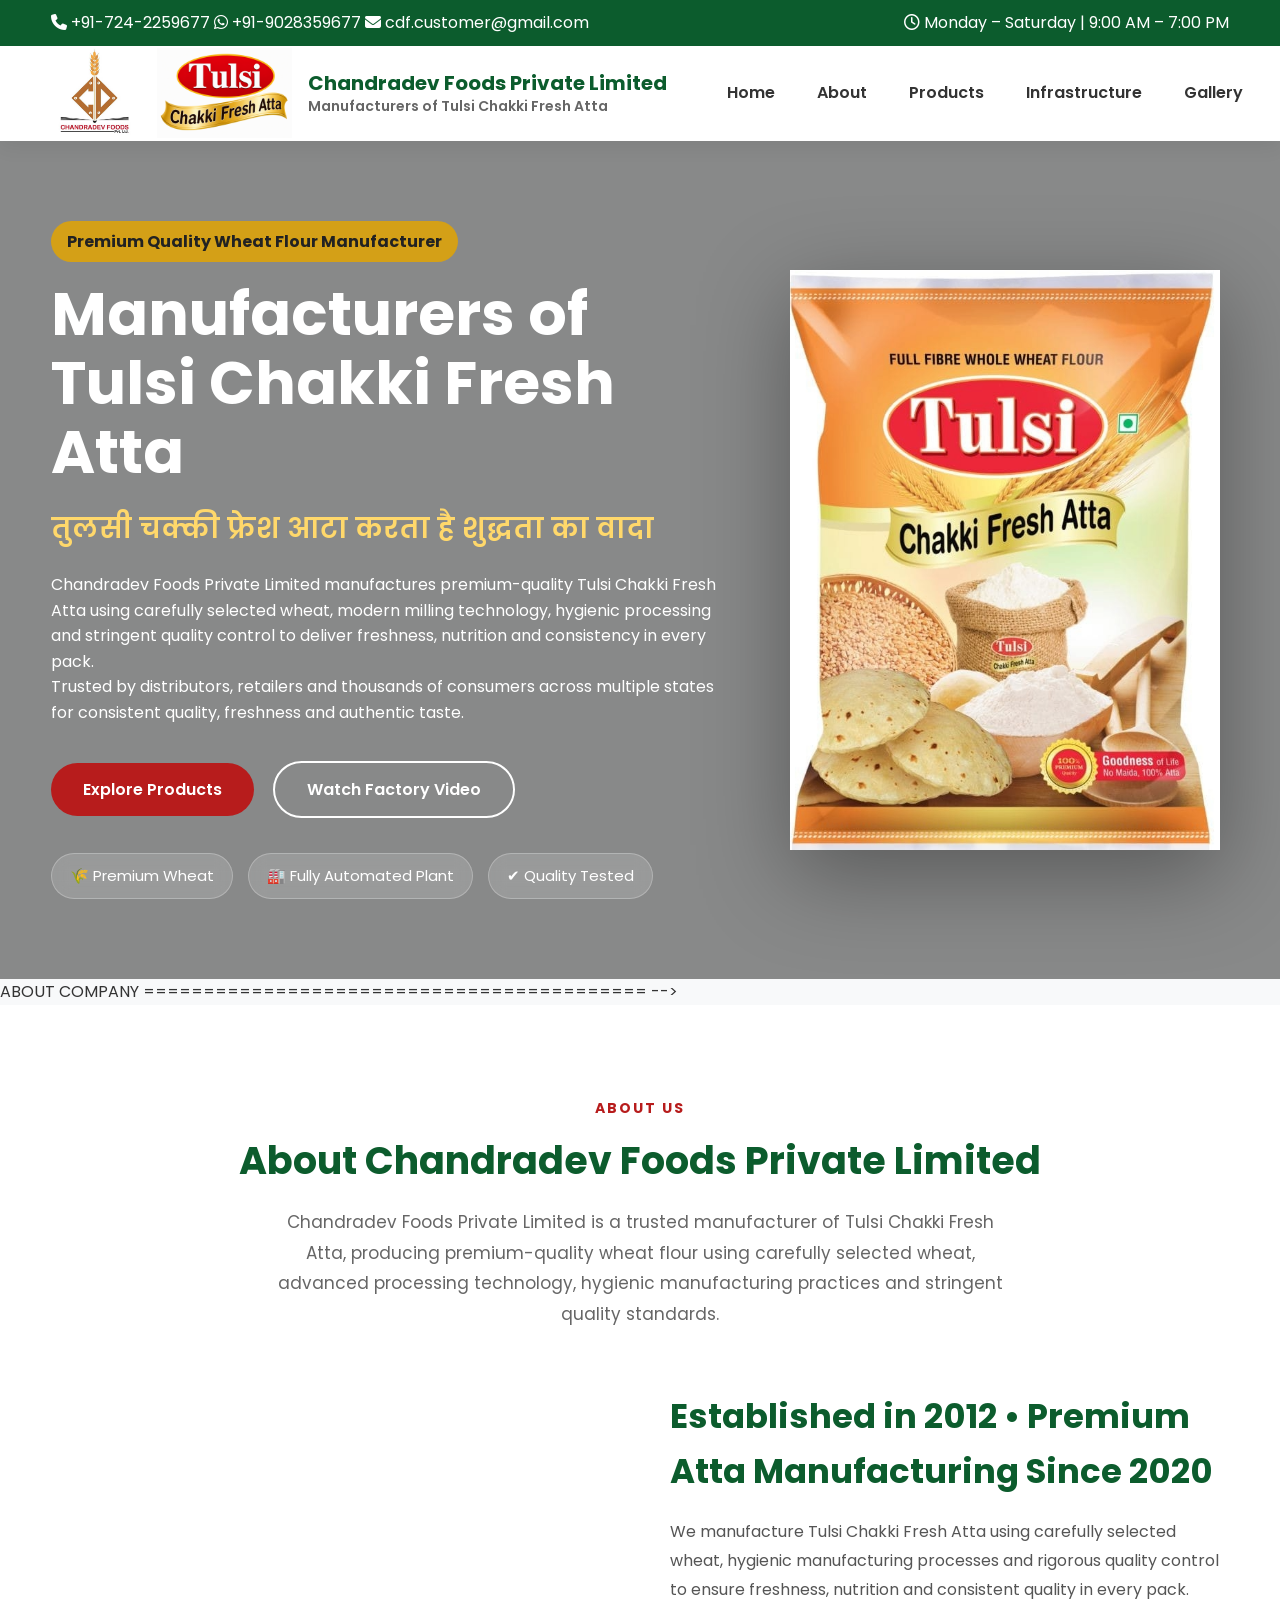
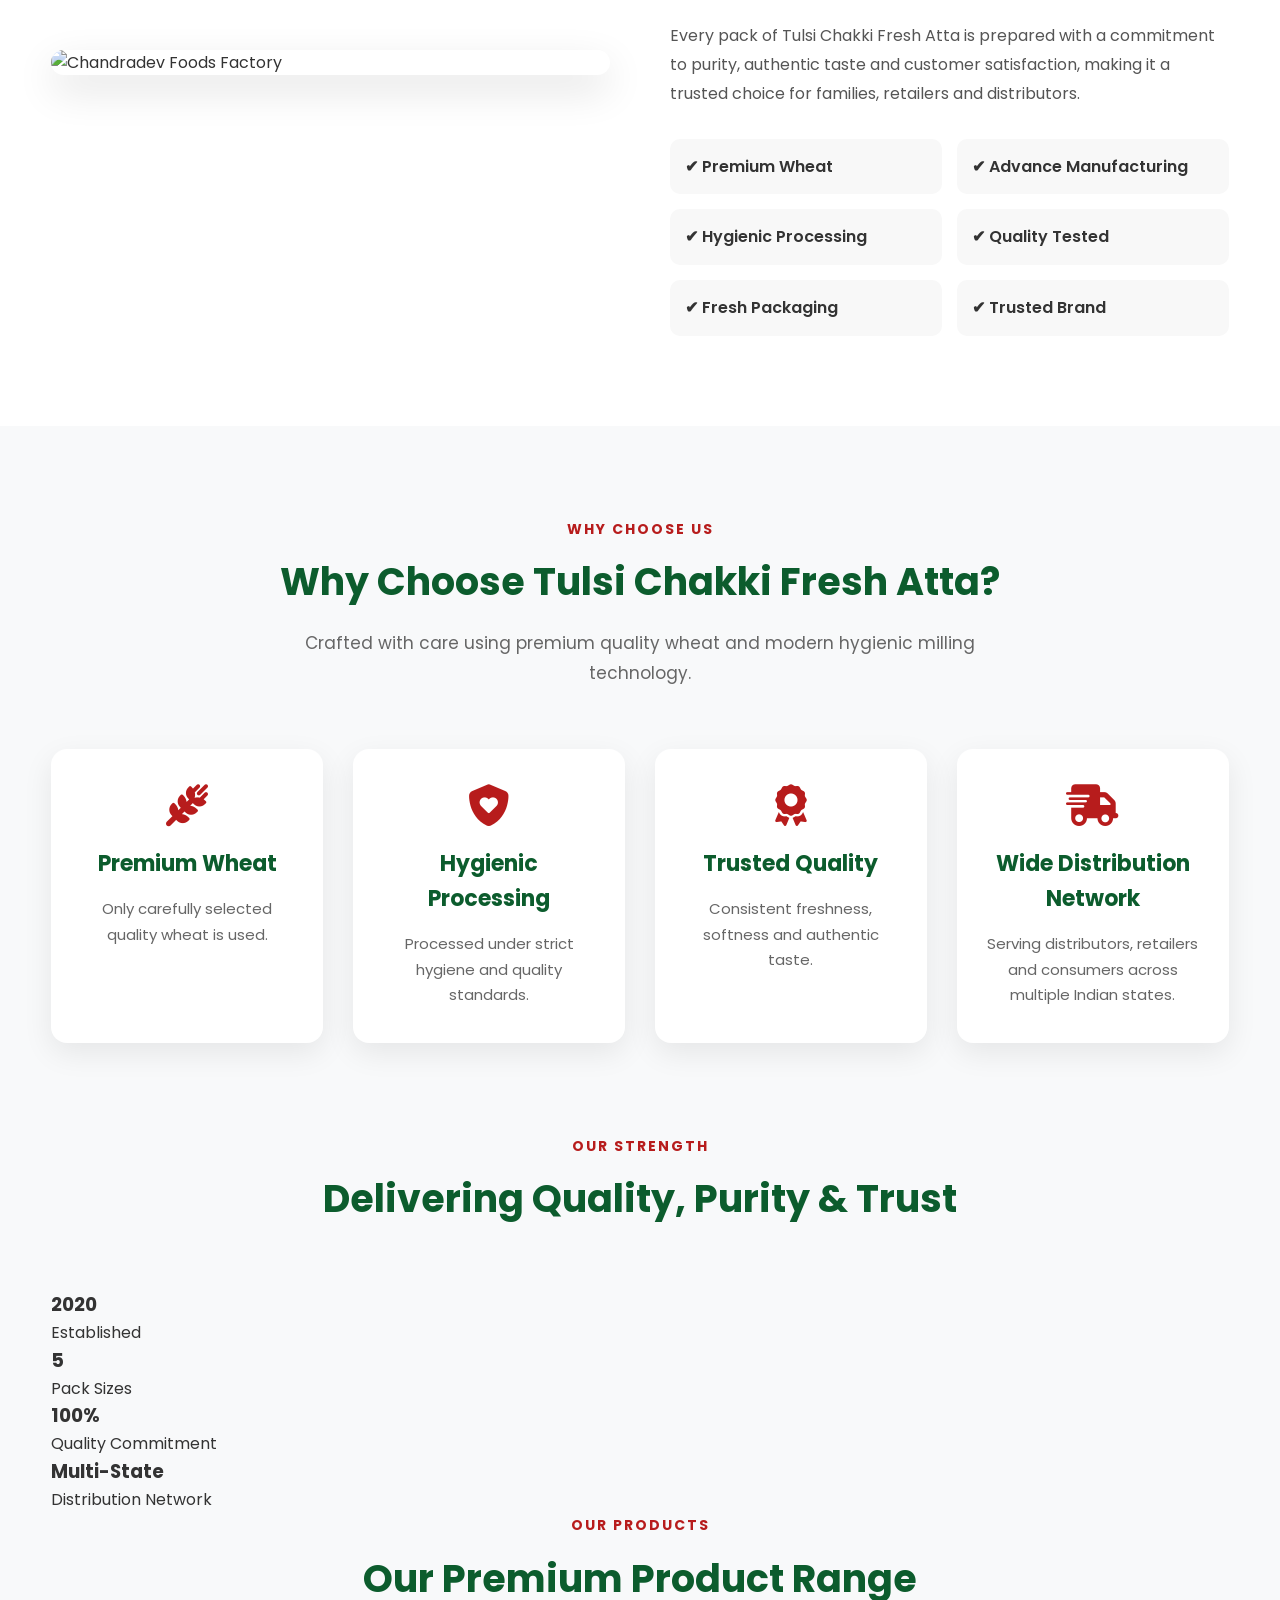
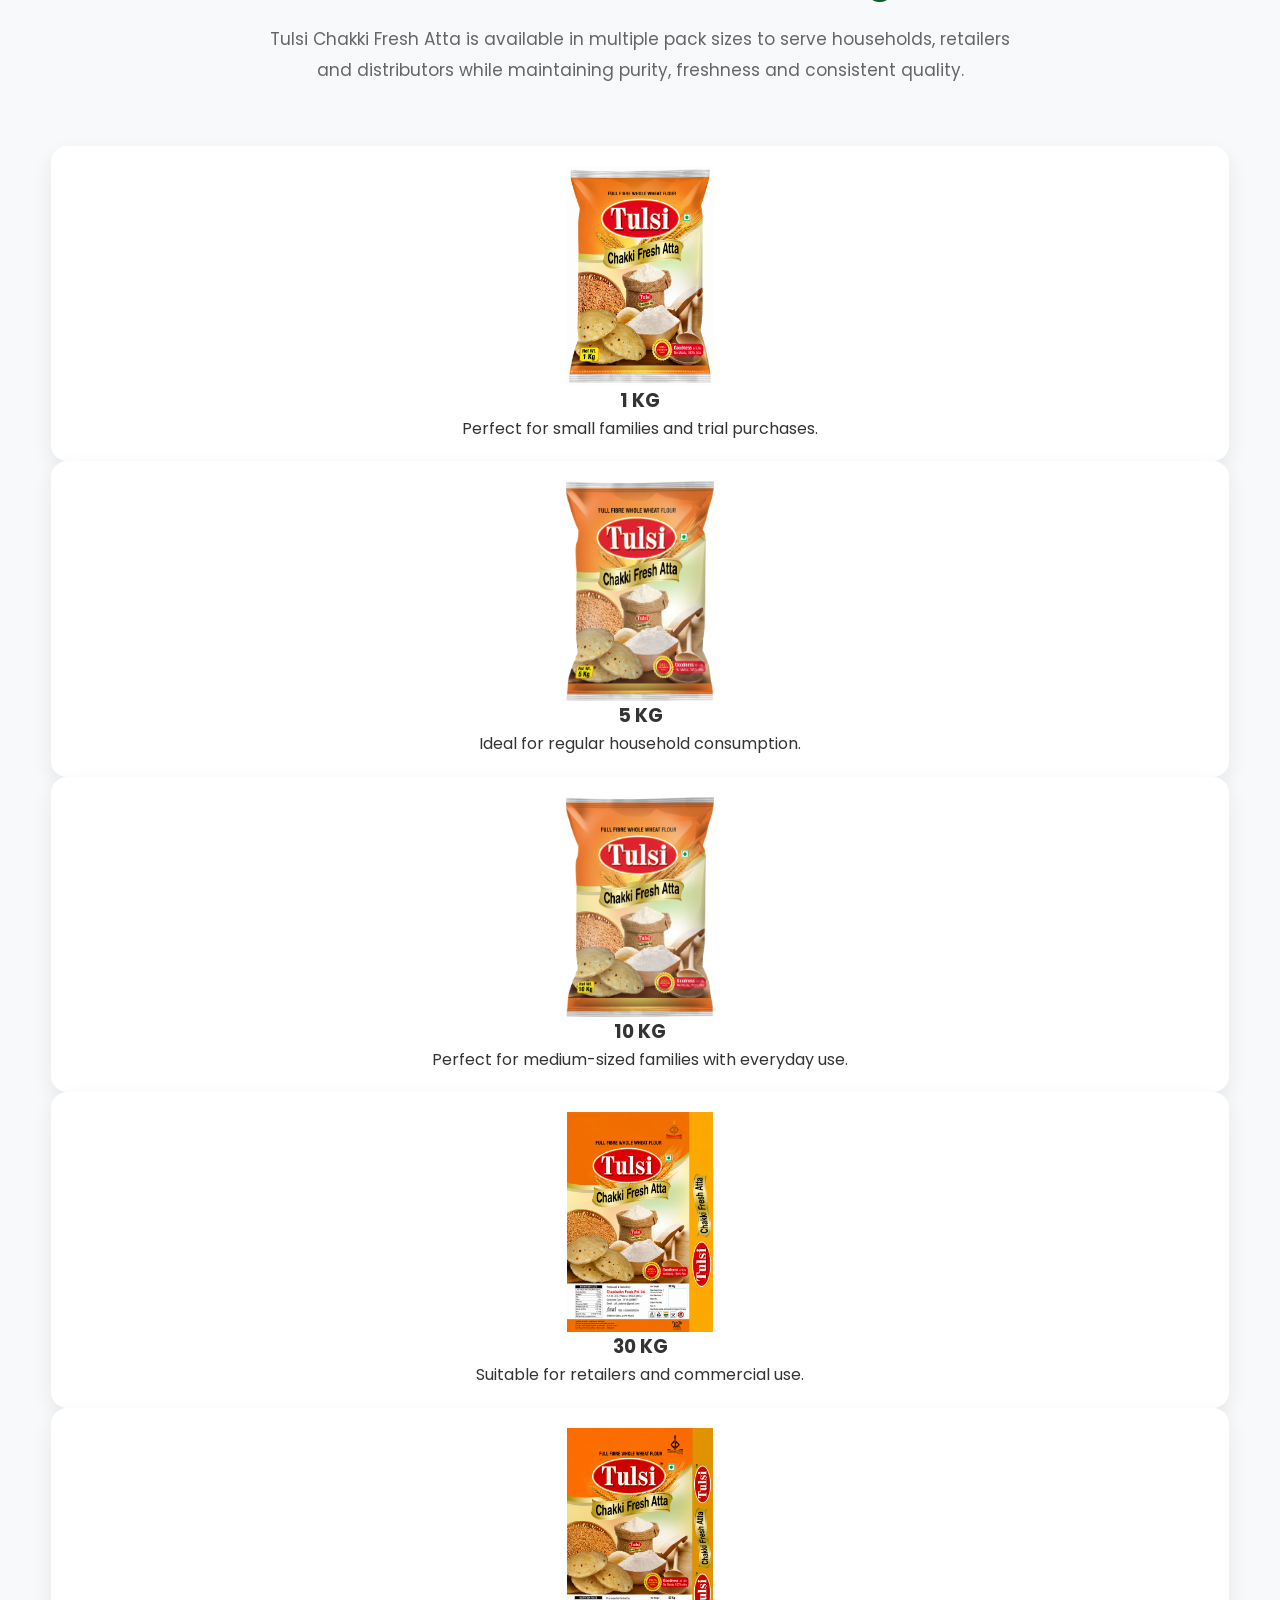
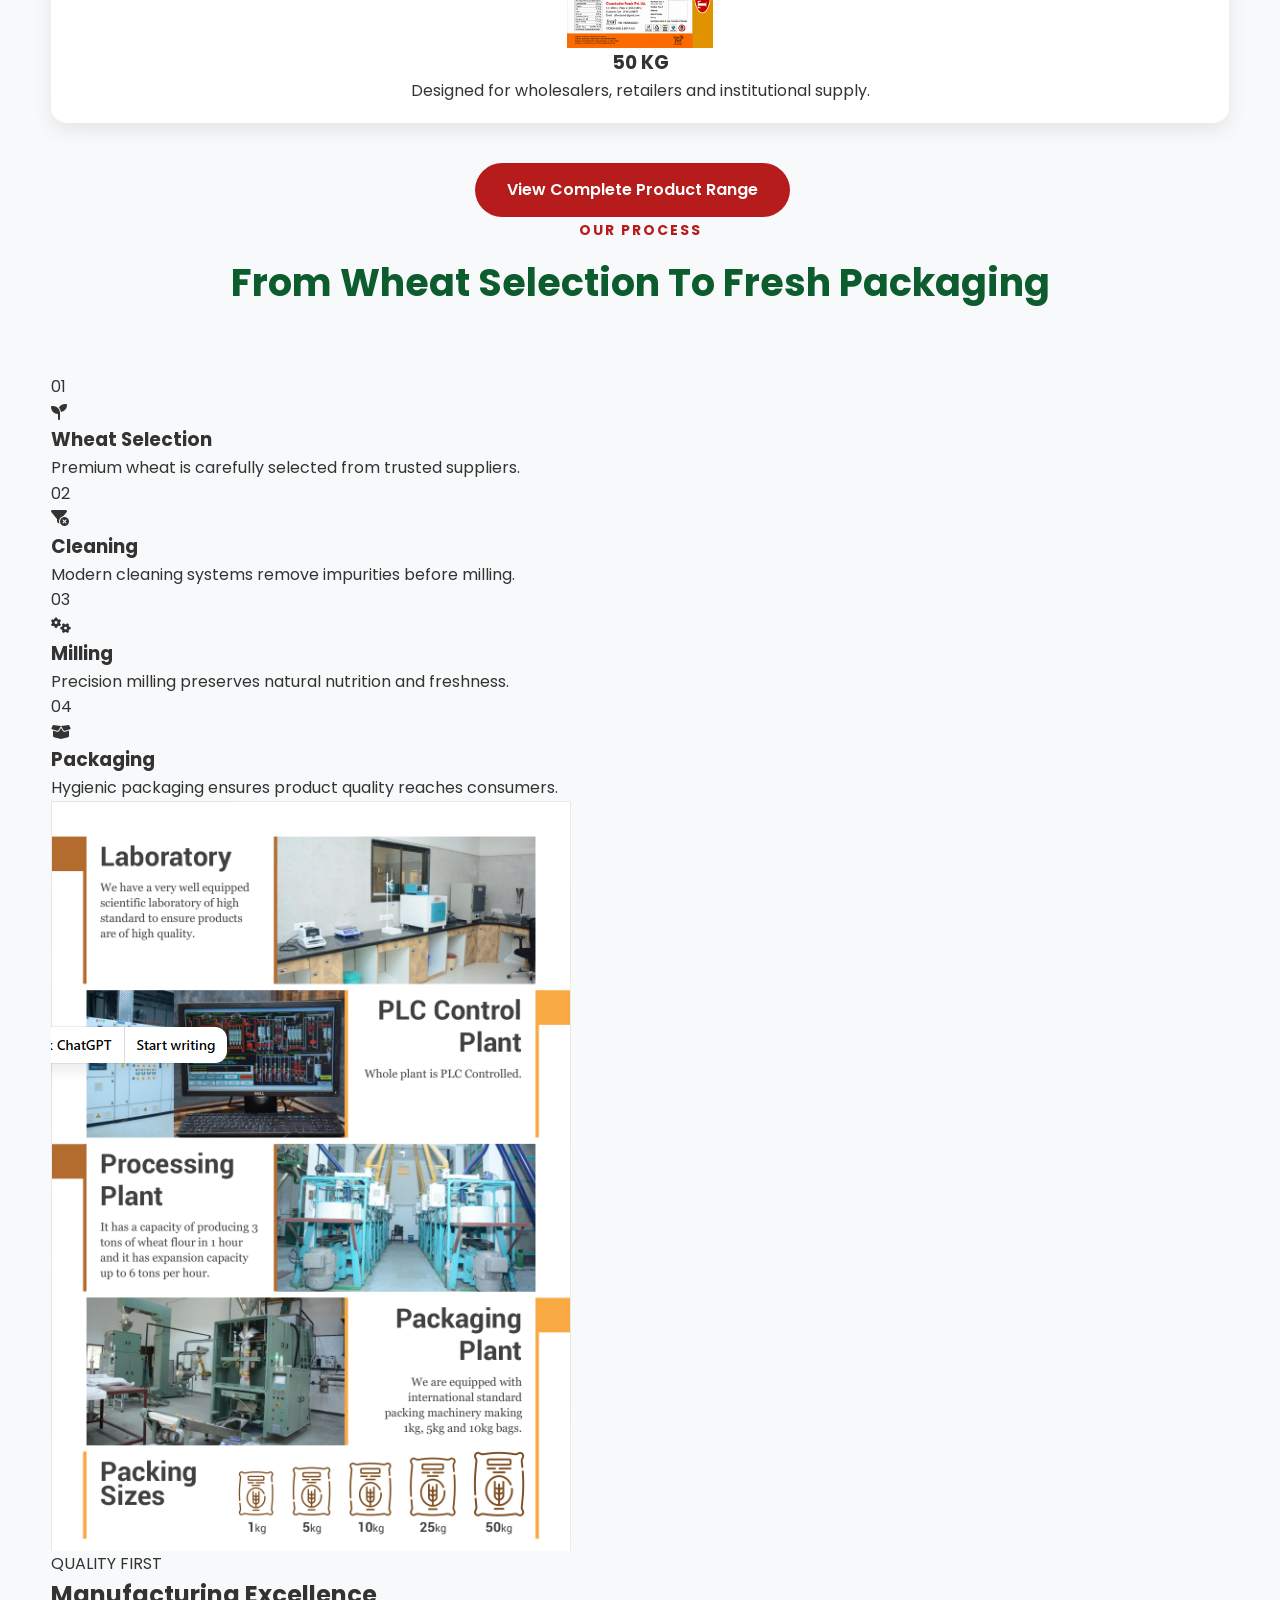
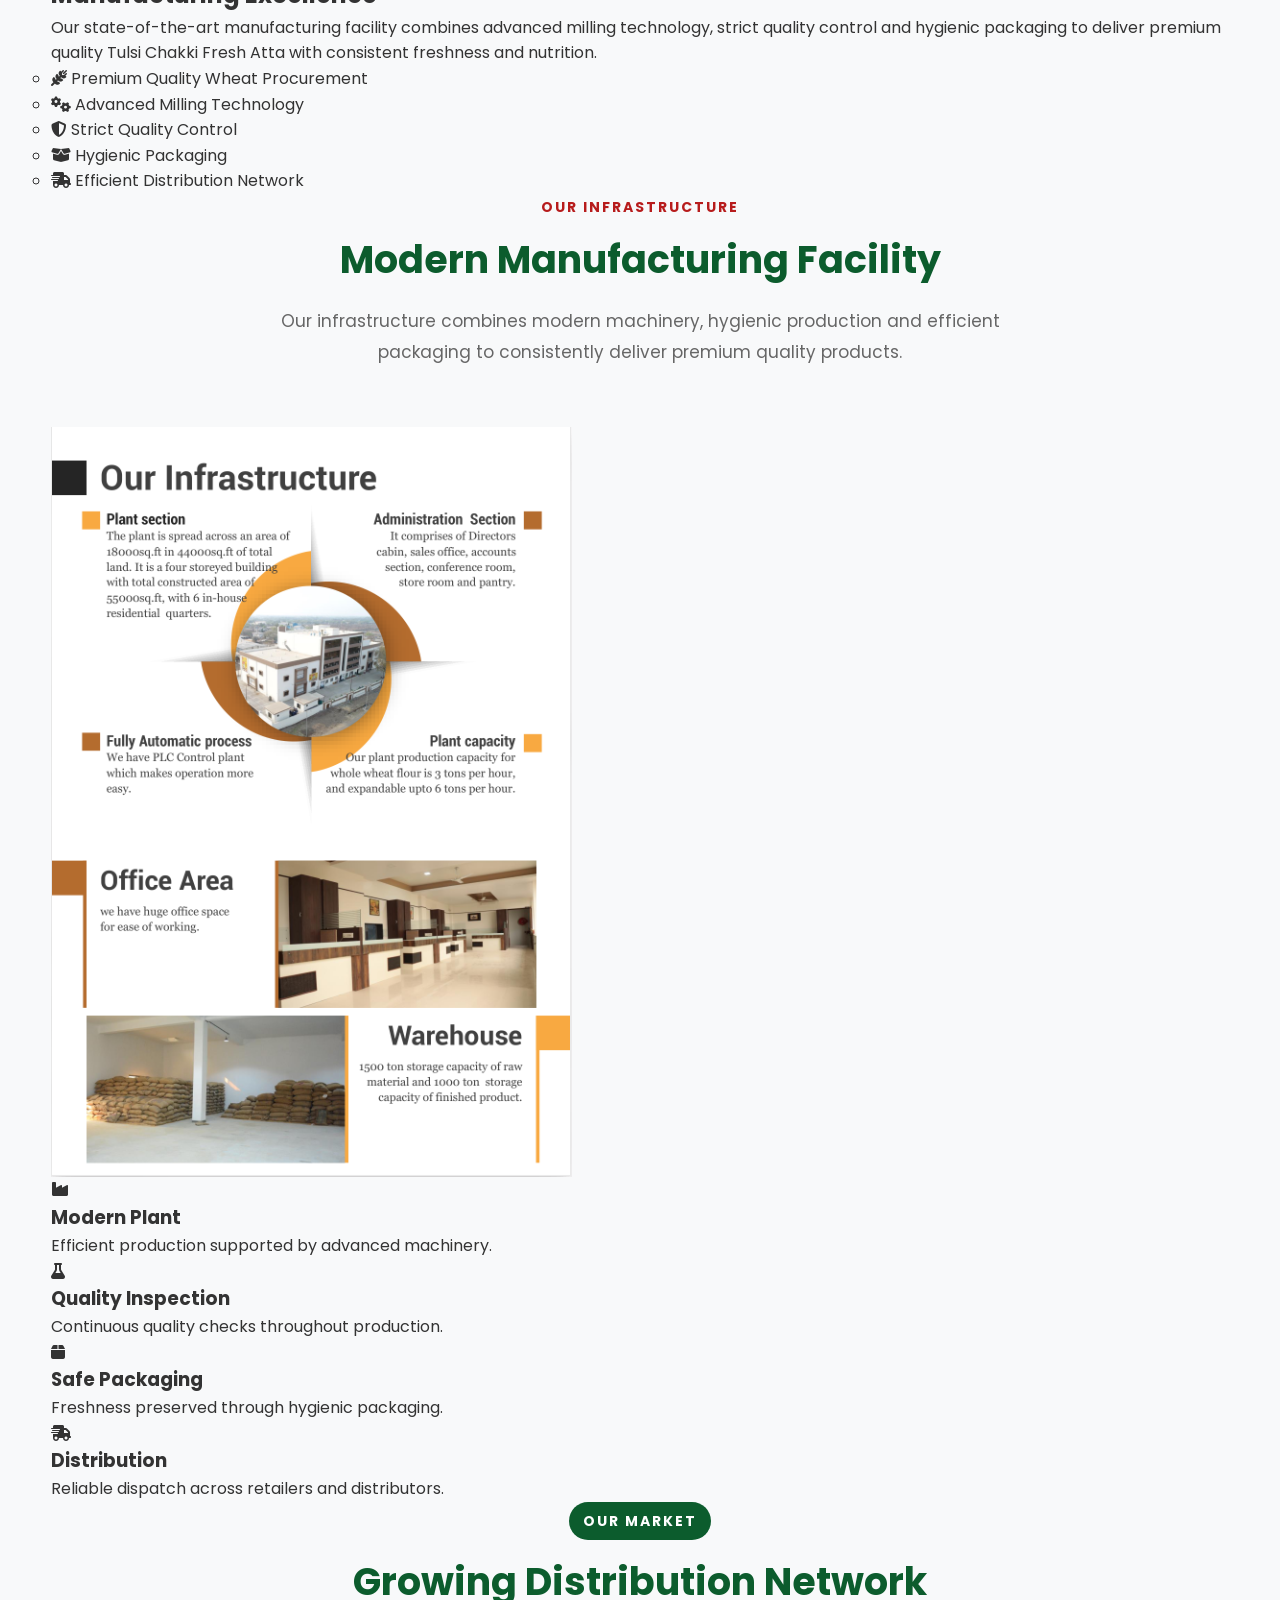
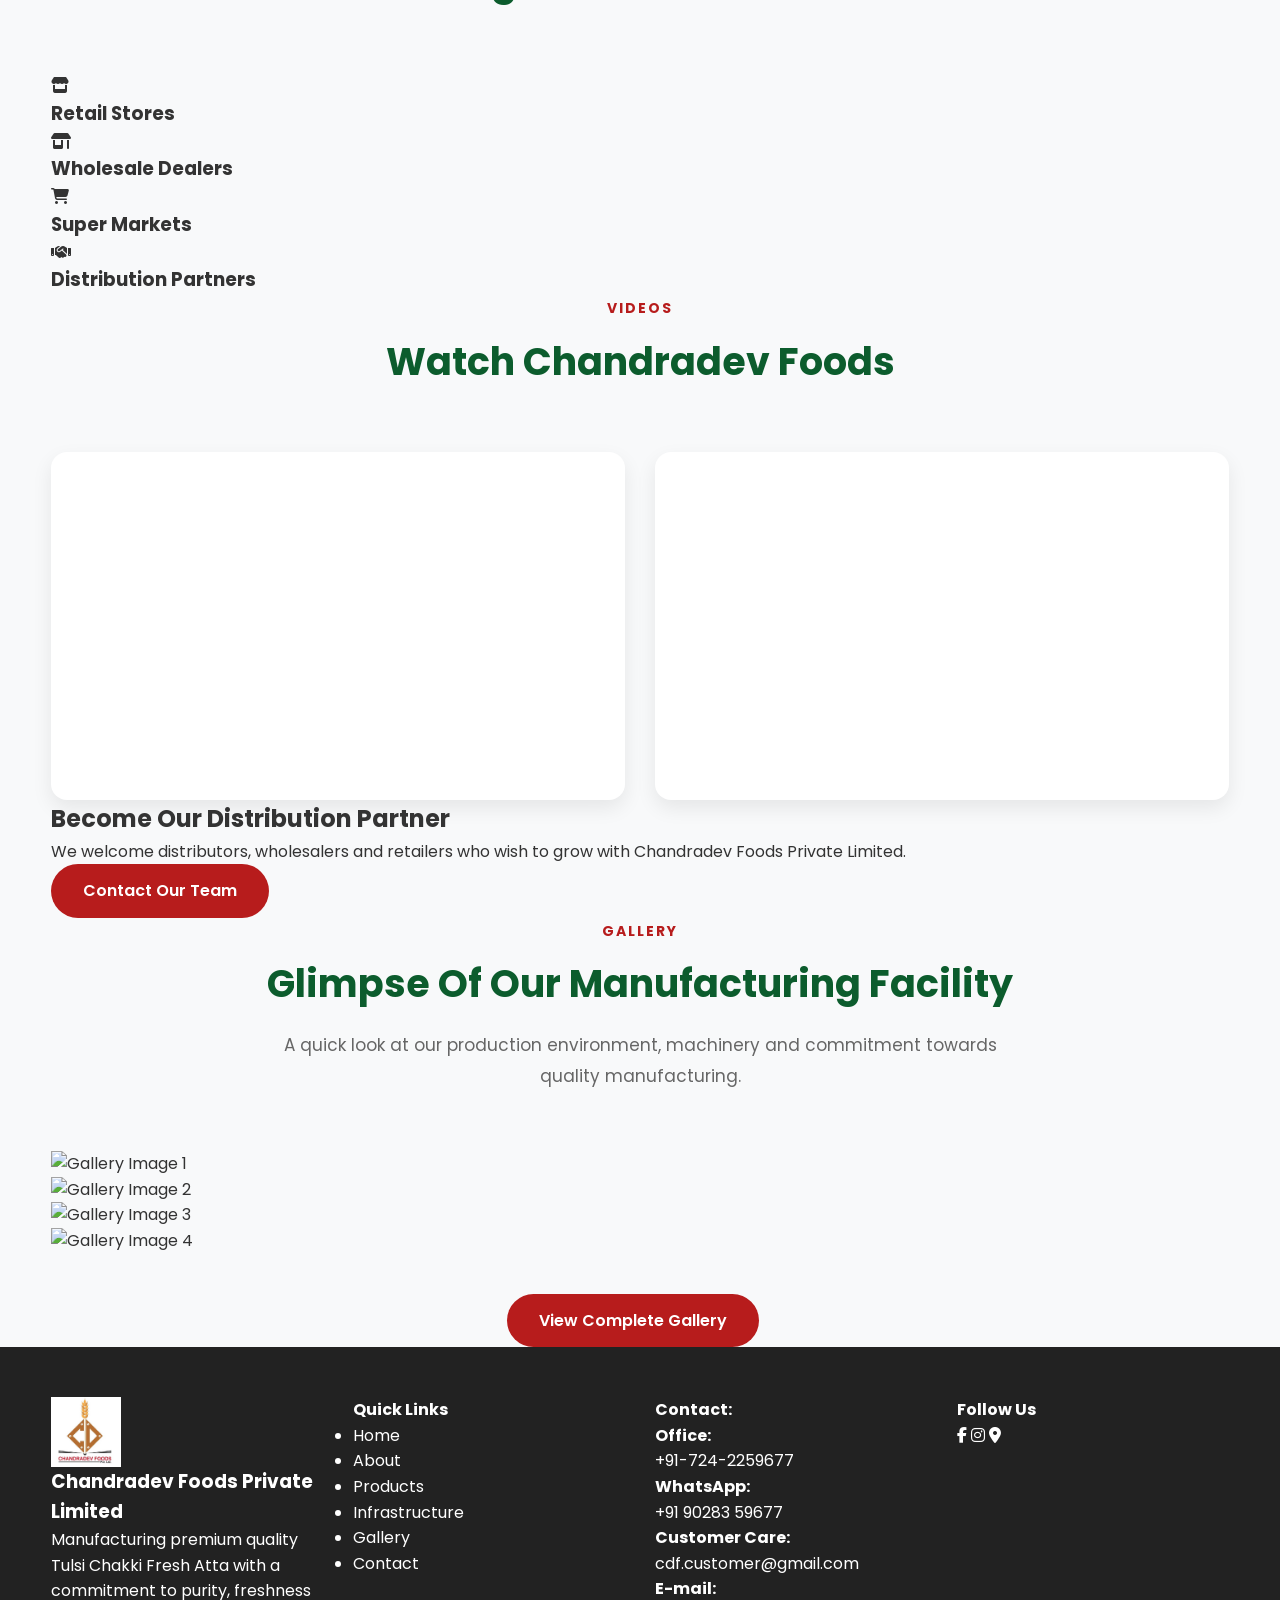
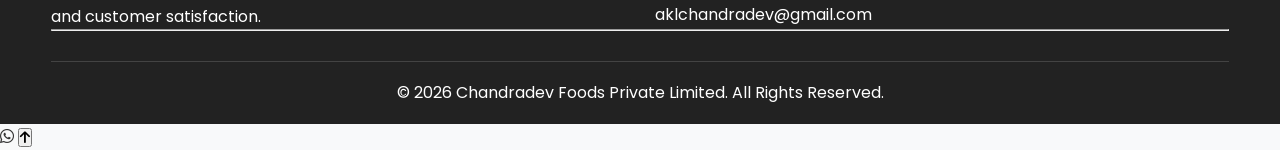
==== index.html @ 1d298995 "feat(why-choose): add responsive feature cards and refine content" ====
<!doctype html>
<html lang="en">
  <head>
    <meta charset="UTF-8" />

    <meta http-equiv="X-UA-Compatible" content="IE=edge" />

    <meta name="viewport" content="width=device-width, initial-scale=1.0" />

    <title>Chandradev Foods Private Limited | Tulsi Chakki Fresh Atta</title>

    <meta
      name="description"
      content="Chandradev Foods Private Limited manufactures premium quality Tulsi Chakki Fresh Atta using carefully selected wheat and hygienic milling technology."
    />

    <meta
      name="keywords"
      content="Tulsi Atta, Chakki Fresh Atta, Whole Wheat Flour, Premium Atta, Chandradev Foods"
    />

    <meta name="author" content="Chandradev Foods Private Limited" />

    <link rel="preconnect" href="https://fonts.googleapis.com" />

    <link rel="preconnect" href="https://fonts.gstatic.com" crossorigin />

    <link
      href="https://fonts.googleapis.com/css2?family=Poppins:wght@300;400;500;600;700;800&display=swap"
      rel="stylesheet"
    />

    <link
      rel="stylesheet"
      href="https://cdnjs.cloudflare.com/ajax/libs/font-awesome/6.7.2/css/all.min.css"
    />

    <link rel="stylesheet" href="assets/css/style.css" />
  </head>

  <body>
    
    <!-- ==========================================
HEADER
=========================================== -->
<!--==================== HEADER START ====================-->

<header class="header" id="header">

    <div class="top-bar">

        <div class="container">

            <div class="top-left">

                <a href="tel:+917242259677">
                    <i class="fa-solid fa-phone"></i>
                    +91-724-2259677
                </a>

                <a href="tel:+919028359677">
                    <i class="fa-brands fa-whatsapp"></i>
                    +91-9028359677
                </a>

                <a href="mailto:cdf.customer@gmail.com">
                    <i class="fa-solid fa-envelope"></i>
                    cdf.customer@gmail.com
                </a>

            </div>

            <div class="top-right">

                <i class="fa-regular fa-clock"></i>

                Monday – Saturday | 9:00 AM – 7:00 PM

            </div>

        </div>

    </div>


    <nav class="navbar">

        <div class="container nav-container">

            <a href="index.html" class="logo">

                <img src="assets/images/brands/company-logo.jpg"
                     alt="Chandradev Foods Logo">

                <img src="assets/images/brands/tulsi-logo.png"
                     alt="Tulsi Logo"
                     class="tulsi-logo">

                     <div class="logo-text">
                <h3>Chandradev Foods Private Limited</h3>
                <p>Manufacturers of Tulsi Chakki Fresh Atta</p>
            </div>

            </a>


            <ul class="nav-menu">

                <li><a href="index.html" class="active">Home</a></li>

                <li><a href="about.html">About</a></li>

                <li><a href="products.html">Products</a></li>

                <li><a href="infrastructure.html">Infrastructure</a></li>

                <li><a href="gallery.html">Gallery</a></li>

                <li><a href="contact.html">Contact</a></li>

            </ul>


            <a href="contact.html" class="btn-primary">

                Enquiry Now

            </a>


            <div class="menu-toggle">

                <i class="fa-solid fa-bars"></i>

            </div>

        </div>

    </nav>

</header>
<!-- Hero Section -->
<section class="hero">

    <div class="container hero-wrapper">

        <div class="hero-content">

            <span class="badge">Premium Quality Wheat Flour Manufacturer</span>

            <h1>Manufacturers of Tulsi Chakki Fresh Atta</h1>

            <h2>तुलसी चक्की फ्रेश आटा करता है शुद्धता का वादा</h2>

            <p>
                Chandradev Foods Private Limited manufactures premium-quality Tulsi Chakki Fresh Atta using carefully selected wheat, modern milling technology, hygienic processing and stringent quality control to deliver freshness, nutrition and consistency in every pack.
            </p>

            <p>
                Trusted by distributors, retailers and thousands of consumers across multiple states for consistent quality, freshness and authentic taste.
            </p>

            <div class="hero-buttons">

                <a href="#products" class="btn btn-primary">
                    Explore Products
                </a>

                <a href="https://youtu.be/EDUEzGDidPk"
                   target="_blank"
                   class="btn btn-secondary">

                    Watch Factory Video

                </a>

            </div>
<div class="hero-features">

    <span>🌾 Premium Wheat</span>

    <span>🏭 Fully Automated Plant</span>

    <span>✔ Quality Tested</span>

</div>
        </div>

        <div class="hero-image">

            <img src="assets/images/brands/Tulsi Packet.png"
                 alt="Tulsi Chakki Fresh Atta">

        </div>

    </div>

</section>
<!--==================== HEADER END ====================-->

ABOUT COMPANY
========================================== -->
<section class="about-company">

    <div class="container">

        <div class="section-title">
            <span>ABOUT US</span>
            <h2>About Chandradev Foods Private Limited</h2>

<p>
Chandradev Foods Private Limited is a trusted manufacturer of Tulsi Chakki Fresh Atta, producing premium-quality wheat flour using carefully selected wheat, advanced processing technology, hygienic manufacturing practices and stringent quality standards.
</p>
        </div>

        <div class="about-grid">

            <div class="about-image">
    <img src="assets/images/about/about-factory.jpg"
         alt="Chandradev Foods Factory">
</div>

            <div class="about-content">

                <h3>Established in 2012 • Premium Atta Manufacturing Since 2020</h3>

                <p>
                    We manufacture Tulsi Chakki Fresh Atta using carefully selected wheat, hygienic manufacturing processes and rigorous quality control to ensure freshness, nutrition and consistent quality in every pack.
                </p>

                <p>
                    Every pack of Tulsi Chakki Fresh Atta is prepared with a commitment to purity, authentic taste and customer satisfaction, making it a trusted choice for families, retailers and distributors.
                </p>

                <div class="about-features">

                    <div>
                        ✔ Premium Wheat
                    </div>

                    <div>
                        ✔ Advance Manufacturing
                    </div>

                    <div>
                        ✔ Hygienic Processing
                    </div>

                    <div>
                        ✔ Quality Tested
                    </div>

                    <div>
                        ✔ Fresh Packaging
                    </div>

                    <div>
                        ✔ Trusted Brand
                    </div>

                </div>

            </div>

        </div>

    </div>

</section>
<!-- ================= WHY CHOOSE US ================= -->

<section class="why-choose">

    <div class="container">

        <div class="section-title">

            <span>WHY CHOOSE US</span>

            <h2>Why Choose Tulsi Chakki Fresh Atta?</h2>

            <p>
                Crafted with care using premium quality wheat and modern hygienic milling technology.
            </p>

        </div>

        <div class="why-grid">

            <div class="why-card">
                <i class="fa-solid fa-wheat-awn"></i>
                <h3>Premium Wheat</h3>
                <p>Only carefully selected quality wheat is used.</p>
            </div>

            <div class="why-card">
                <i class="fa-solid fa-shield-heart"></i>
                <h3>Hygienic Processing</h3>
                <p>Processed under strict hygiene and quality standards.</p>
            </div>

            <div class="why-card">
                <i class="fa-solid fa-award"></i>
                <h3>Trusted Quality</h3>
                <p>Consistent freshness, softness and authentic taste.</p>
            </div>

            <div class="why-card">
                <i class="fa-solid fa-truck-fast"></i>
                <h3>Wide Distribution Network</h3>
                <p>Serving distributors, retailers and consumers across multiple Indian states.</p>
            </div>

        </div>

    </div>

</section>

<!-- ==========================================
OUR STRENGTH
========================================== -->

<section class="strength">
  <div class="container">
    <div class="section-title">
      <span> OUR STRENGTH </span>

      <h2>Delivering Quality, Purity & Trust</h2>
    </div>

    <div class="strength-grid">
      <div class="strength-box">
        <h3>2020</h3>

        <p>Established</p>
      </div>

      <div class="strength-box">
        <h3>5</h3>

        <p>Pack Sizes</p>
      </div>

      <div class="strength-box">
        <h3>100%</h3>

        <p>Quality Commitment</p>
      </div>

      <div class="strength-box">
  <h3>Multi-State</h3>

  <p>Distribution Network</p>
</div>
    </div>
  </div>
</section>
<!-- ==========================================
FEATURED PRODUCTS
========================================== -->

<section class="products-home">
  <div class="container">
    <div class="section-title">
      <span> OUR PRODUCTS </span>

      <h2>Our Premium Product Range</h2>

     <p>
    Tulsi Chakki Fresh Atta is available in multiple pack sizes to serve households, retailers and distributors while maintaining purity, freshness and consistent quality.
</p>
    </div>

    <div class="products-grid">
      <div class="product-card">
        <img src="assets/images/products/1kg.png" alt="1 KG Tulsi Atta" />

        <h3>1 KG</h3>

        <p>Perfect for small families and trial purchases.</p>
      </div>

      <div class="product-card">
        <img src="assets/images/products/5kg.png" alt="5 KG Tulsi Atta" />

        <h3>5 KG</h3>

        <p>Ideal for regular household consumption.</p>
      </div>

      <div class="product-card">
        <img src="assets/images/products/10kg.png" alt="10 KG Tulsi Atta" />

        <h3>10 KG</h3>

        <p>Perfect for medium-sized families with everyday use.</p>
      </div>

      <div class="product-card">
        <img src="assets/images/products/30kg.png" alt="30 KG Tulsi Atta" />

        <h3>30 KG</h3>

        <p>Suitable for retailers and commercial use.</p>
      </div>

      <div class="product-card">
        <img src="assets/images/products/50kg.png" alt="50 KG Tulsi Atta" />

        <h3>50 KG</h3>

        <p>Designed for wholesalers, retailers and institutional supply.</p>
      </div>
    </div>

    <div class="text-center">
      <a href="products.html" class="btn btn-primary">
        View Complete Product Range
      </a>
    </div>
  </div>
</section>

<!-- ==========================================
MANUFACTURING PROCESS
========================================== -->

<section class="process">
  <div class="container">
    <div class="section-title">
      <span> OUR PROCESS </span>

      <h2>From Wheat Selection To Fresh Packaging</h2>
    </div>

    <div class="process-grid">
      <div class="process-card">
        <div class="process-number">01</div>

        <i class="fa-solid fa-seedling"></i>

        <h3>Wheat Selection</h3>

        <p>Premium wheat is carefully selected from trusted suppliers.</p>
      </div>

      <div class="process-card">
        <div class="process-number">02</div>

        <i class="fa-solid fa-filter-circle-xmark"></i>

        <h3>Cleaning</h3>

        <p>Modern cleaning systems remove impurities before milling.</p>
      </div>

      <div class="process-card">
        <div class="process-number">03</div>

        <i class="fa-solid fa-gears"></i>

        <h3>Milling</h3>

        <p>Precision milling preserves natural nutrition and freshness.</p>
      </div>

      <div class="process-card">
        <div class="process-number">04</div>

        <i class="fa-solid fa-box-open"></i>

        <h3>Packaging</h3>

        <p>Hygienic packaging ensures product quality reaches consumers.</p>
      </div>
    </div>
  </div>
</section>

<!-- ==========================================
QUALITY COMMITMENT
========================================== -->

<section class="quality">
  <div class="container">
    <div class="quality-content">
      <div class="quality-image">
        <img src="assets/images/presentation/manufacturing-page.png"
     alt="Modern Manufacturing Facility">
      </div>

      <div class="quality-text">
        <span> QUALITY FIRST </span>

        <h2>Manufacturing Excellence</h2>

        <p>
Our state-of-the-art manufacturing facility combines advanced milling technology,
strict quality control and hygienic packaging to deliver premium quality Tulsi
Chakki Fresh Atta with consistent freshness and nutrition.
</p>

        <ul>
          <ul>

<li>
<i class="fa-solid fa-wheat-awn"></i>
Premium Quality Wheat Procurement
</li>

<li>
<i class="fa-solid fa-gears"></i>
Advanced Milling Technology
</li>

<li>
<i class="fa-solid fa-shield-halved"></i>
Strict Quality Control
</li>

<li>
<i class="fa-solid fa-box-open"></i>
Hygienic Packaging
</li>

<li>
<i class="fa-solid fa-truck-fast"></i>
Efficient Distribution Network
</li>

</ul>
      </div>
    </div>
  </div>
</section>
<!-- ==========================================
INFRASTRUCTURE
========================================== -->

<section class="infrastructure-home">
  <div class="container">
    <div class="section-title">
      <span>OUR INFRASTRUCTURE</span>

      <h2>Modern Manufacturing Facility</h2>

      <p>
        Our infrastructure combines modern machinery, hygienic production and
        efficient packaging to consistently deliver premium quality products.
      </p>
    </div>

    <div class="infrastructure-grid">
      <div class="infra-image">
        <img src="assets/images/presentation/infrastructure-page.png"
     alt="Infrastructure">
      </div>

      <div class="infra-content">
        <div class="infra-item">
          <i class="fa-solid fa-industry"></i>

          <div>
            <h3>Modern Plant</h3>

            <p>Efficient production supported by advanced machinery.</p>
          </div>
        </div>

        <div class="infra-item">
          <i class="fa-solid fa-flask"></i>

          <div>
            <h3>Quality Inspection</h3>

            <p>Continuous quality checks throughout production.</p>
          </div>
        </div>

        <div class="infra-item">
          <i class="fa-solid fa-box"></i>

          <div>
            <h3>Safe Packaging</h3>

            <p>Freshness preserved through hygienic packaging.</p>
          </div>
        </div>

        <div class="infra-item">
          <i class="fa-solid fa-truck-fast"></i>

          <div>
            <h3>Distribution</h3>

            <p>Reliable dispatch across retailers and distributors.</p>
          </div>
        </div>
      </div>
    </div>
  </div>
</section>

<!-- ==========================================
MARKETS SERVED
========================================== -->

<section class="markets">
  <div class="container">
    <div class="section-title">
      <span>OUR MARKET</span>

      <h2>Growing Distribution Network</h2>
    </div>

    <div class="market-grid">
      <div class="market-box">
        <i class="fa-solid fa-store"></i>

        <h3>Retail Stores</h3>
      </div>

      <div class="market-box">
        <i class="fa-solid fa-shop"></i>

        <h3>Wholesale Dealers</h3>
      </div>

      <div class="market-box">
        <i class="fa-solid fa-cart-shopping"></i>

        <h3>Super Markets</h3>
      </div>

      <div class="market-box">
        <i class="fa-solid fa-handshake"></i>

        <h3>Distribution Partners</h3>
      </div>
    </div>
  </div>
</section>

<!-- ==========================================
VIDEOS
========================================== -->

<section class="videos">
  <div class="container">
    <div class="section-title">
      <span>VIDEOS</span>

      <h2>Watch Chandradev Foods</h2>
    </div>

    <div class="video-grid">
      <div class="video-box">
        <iframe
          src="https://www.youtube.com/embed/nOaTmra53rE"
          title="Corporate Video"
          allowfullscreen
        >
        </iframe>
      </div>

      <div class="video-box">
        <iframe
          src="https://www.youtube.com/embed/12LoXGQKgxI"
          title="Highlight Video"
          allowfullscreen
        >
        </iframe>
      </div>
    </div>
  </div>
</section>

<!-- ==========================================
BECOME A DISTRIBUTOR
========================================== -->

<section class="distributor">
  <div class="container">
    <div class="distributor-box">
      <h2>Become Our Distribution Partner</h2>

      <p>
        We welcome distributors, wholesalers and retailers who wish to grow with
        Chandradev Foods Private Limited.
      </p>

      <a href="contact.html" class="btn btn-primary"> Contact Our Team </a>
    </div>
  </div>
</section>
<!-- ==========================================
GALLERY PREVIEW
========================================== -->

<section class="gallery-home">

    <div class="container">

        <div class="section-title">

            <span>

                GALLERY

            </span>

            <h2>

                Glimpse Of Our Manufacturing Facility

            </h2>

            <p>

                A quick look at our production environment, machinery and commitment towards quality manufacturing.

            </p>

        </div>

        <div class="gallery-grid">

            <img src="assets/images/gallery/gallery1.JPG"
                 alt="Gallery Image 1">

            <img src="assets/images/gallery/gallery2.JPG"
                 alt="Gallery Image 2">

            <img src="assets/images/gallery/gallery3.JPG"
                 alt="Gallery Image 3">

            <img src="assets/images/gallery/gallery4.JPG"
                 alt="Gallery Image 4">

        </div>

        <div class="text-center mt-5">

            <a href="gallery.html"
               class="btn btn-primary">

                View Complete Gallery

            </a>

        </div>

    </div>

</section>

<!-- ==========================================
FOOTER
========================================== -->

<footer class="footer">

    <div class="container">

        <div class="footer-grid">

            <div>

                <img src="assets/images/brands/company-logo.jpg"
                     class="footer-logo"
                     alt="Chandradev Foods">

                <h3>

                    Chandradev Foods Private Limited

                </h3>

                <p>

                    Manufacturing premium quality Tulsi Chakki Fresh Atta with a commitment to purity, freshness and customer satisfaction.

                </p>

            </div>

            <div>

                <h4>

                    Quick Links

                </h4>

                <ul>

                    <li><a href="index.html">Home</a></li>

                    <li><a href="about.html">About</a></li>

                    <li><a href="products.html">Products</a></li>

                    <li><a href="infrastructure.html">Infrastructure</a></li>

                    <li><a href="gallery.html">Gallery</a></li>

                    <li><a href="contact.html">Contact</a></li>

                </ul>

            </div>

            <div>

                <h4>

                    Contact:

                </h4>

                <p>

                    <strong>Office:</strong><br>

                    +91-724-2259677

                </p>

                <p>

                    <strong>WhatsApp:</strong><br>

                    +91 90283 59677

                </p>

                <p>

                    <strong>Customer Care:</strong><br>

                    cdf.customer@gmail.com

                </p>

                <p>

                    <strong>E-mail:</strong><br>

                    aklchandradev@gmail.com

                </p>

            </div>

            <div>

                <h4>

                    Follow Us

                </h4>

                <div class="social-icons">

    <a href="https://www.facebook.com/aklchandradevfoods/"
       target="_blank"
       aria-label="Facebook">
        <i class="fab fa-facebook-f"></i>
    </a>

    <a href="https://www.instagram.com/chandradev_foods/"
       target="_blank"
       aria-label="Instagram">
        <i class="fab fa-instagram"></i>
    </a>

    <a href="https://maps.app.goo.gl/vMYzYBEcCksbEjwc8"
       target="_blank"
       aria-label="Google Maps">
        <i class="fa-solid fa-location-dot"></i>
    </a>

</div>

            </div>

        </div>

        <hr>

        <div class="copyright">

            © 2026 Chandradev Foods Private Limited.
            All Rights Reserved.

        </div>

    </div>

</footer>

<!-- ==========================================
WHATSAPP BUTTON
========================================== -->

<a href="https://wa.me/919028359677"
   class="whatsapp-button"
   target="_blank">

    <i class="fab fa-whatsapp"></i>

</a>

<!-- ==========================================
BACK TO TOP
========================================== -->

<button id="backToTop">

    <i class="fas fa-arrow-up"></i>

</button>

<!-- ==========================================
JAVASCRIPT
========================================== -->

<script src="js/main.js"></script>

</body>

</html>
---- assets/css/style.css ----
/* Chandradev Foods v1.2 Base Styles */
* {
  margin: 0;
  padding: 0;
  box-sizing: border-box;
}
body {
  font-family: "Poppins", Arial, sans-serif;
  background: #f8f9fa;
  color: #333;
  line-height: 1.6;
}
a {
  text-decoration: none;
  color: inherit;
}
img {
  max-width: 100%;
  display: block;
}
.container {
  width: min(1200px, 92%);
  margin: auto;
}
.top-bar {
  background: #0c5c2d;
  color: #fff;
  padding: 10px 0;
}
.top-bar .container {
  display: flex;
  justify-content: space-between;
  flex-wrap: wrap;
}
.header {
  background: #ffffff;
  position: sticky;
  top: 0;
  z-index: 1000;
  box-shadow: 0 4px 20px rgba(0, 0, 0, 0.08);
}
.nav-container {
  display: flex;
  justify-content: space-between;
  align-items: center;
  gap: 60px;
  min-height: 95px;
  flex-wrap: nowrap;
}
.header-flex {
  display: flex;
  justify-content: space-between;
  align-items: center;
  min-height: 90px;
}
.logo {
  display: flex;
  align-items: center;
  gap: 16px;
  flex-shrink: 0;
}
.logo img {
  height: 90px;
  width: auto;
  transition: 0.3s;
}
nav ul {
  display: flex;
  gap: 42px;
  list-style: none;
  align-items: center;
}
nav a {
  font-size: 16px;
  font-weight: 600;
  transition: 0.3s;
}
nav a:hover {
  color: #b71c1c;
}
.hero {
  background:
    linear-gradient(rgba(0, 0, 0, 0.45), rgba(0, 0, 0, 0.45)),
    url("../images/hero/hero-bg.jpg") center center / cover no-repeat;
  min-height: 85vh;
  display: flex;
  align-items: center;
  color: #fff;
}
.hero-content {
  max-width: 700px;
  padding: 80px 0;
}
.hero-right img {
  border-radius: 16px;
}
.hero-wrapper {
  display: grid;
  grid-template-columns: 1.2fr 0.8fr;
  align-items: center;
  gap: 60px;
}

.hero-image {
  text-align: center;
}

.hero-image img {
  width: 100%;
  max-width: 430px;
  margin: auto;
  filter: drop-shadow(0 25px 45px rgba(0, 0, 0, 0.35));
  transition: transform 0.4s ease;
}

.hero-image img:hover {
  transform: scale(1.05);
}
.hero-features {
  display: flex;
  flex-wrap: wrap;
  gap: 15px;
  margin-top: 35px;
}

.hero-features span {
  background: rgba(255, 255, 255, 0.15);
  border: 1px solid rgba(255, 255, 255, 0.25);
  padding: 10px 18px;
  border-radius: 30px;
  color: #fff;
  font-size: 15px;
  backdrop-filter: blur(8px);
}
.badge {
  display: inline-block;
  background: #d4a017;
  padding: 8px 16px;
  border-radius: 30px;
  color: #222;
  font-weight: 700;
  margin-bottom: 18px;
}
.hero h1 {
  font-size: 60px;
  line-height: 1.15;
  margin-bottom: 20px;
}
.hero h3 {
  color: #ffd86b;
  margin: 16px 0;
}
/* ==========================================
   WHY CHOOSE US
========================================== */

.why-choose {
  padding: 90px 0;
  background: #f8f9fa;
}

.why-grid {
  display: grid;
  grid-template-columns: repeat(4, 1fr);
  gap: 30px;
  margin-top: 50px;
}

.why-card {
  background: #fff;
  padding: 35px 25px;
  text-align: center;
  border-radius: 16px;
  box-shadow: 0 10px 30px rgba(0,0,0,0.08);
  transition: all 0.3s ease;
}

.why-card:hover {
  transform: translateY(-6px);
  box-shadow: 0 16px 40px rgba(0,0,0,0.12);
}

.why-card i {
  font-size: 42px;
  color: #b71c1c;
  margin-bottom: 20px;
}

.why-card h3 {
  font-size: 22px;
  color: #0c5c2d;
  margin-bottom: 15px;
}

.why-card p {
  color: #666;
  line-height: 1.7;
  font-size: 15px;
}

@media (max-width: 992px) {
  .why-grid {
    grid-template-columns: repeat(2, 1fr);
  }
}

@media (max-width: 768px) {
  .why-grid {
    grid-template-columns: 1fr;
  }
}
.btn,
.btn-outline {
  display: inline-block;
  padding: 12px 26px;
  border-radius: 30px;
  margin-right: 12px;
  font-weight: 600;
}
.btn {
  display: inline-block;
  padding: 14px 32px;
  border-radius: 40px;
  font-weight: 600;
  text-decoration: none;
  transition: all 0.3s ease;
  margin-right: 15px;
}
.section {
  padding: 90px 0;
}
.light {
  background: #fff;
}
.section-title {
  text-align: center;
  margin-bottom: 60px;
}

.section-title span {
  display: inline-block;
  color: #b71c1c;
  font-size: 14px;
  font-weight: 700;
  text-transform: uppercase;
  letter-spacing: 2px;
  margin-bottom: 12px;
}

.section-title h2 {
  font-size: 38px;
  color: #0c5c2d;
  margin-bottom: 15px;
  font-weight: 700;
}

.section-title p {
  max-width: 750px;
  margin: auto;
  color: #666;
  line-height: 1.8;
  font-size: 17px;
}
.center-text {
  max-width: 900px;
  margin: auto;
  text-align: center;
}
.product-grid,
.feature-grid,
.video-grid {
  display: grid;
  grid-template-columns: repeat(auto-fit, minmax(260px, 1fr));
  gap: 30px;
}
.product-card,
.feature-box,
.video-box {
  background: #fff;
  border-radius: 16px;
  padding: 20px;
  box-shadow: 0 8px 20px rgba(0, 0, 0, 0.08);
  text-align: center;
}
.product-card img {
  height: 220px;
  object-fit: contain;
  margin: auto;
}
.video-box iframe {
  width: 100%;
  aspect-ratio: 16/9;
  border: 0;
}
.infra-grid {
  display: grid;
  grid-template-columns: 1fr 1fr;
  gap: 30px;
}
.markets {
  display: flex;
  flex-wrap: wrap;
  gap: 10px;
  justify-content: center;
}
.markets span {
  background: #0c5c2d;
  color: #fff;
  padding: 8px 14px;
  border-radius: 20px;
}
.cta-box {
  text-align: center;
  background: #0c5c2d;
  color: #fff;
  padding: 50px;
  border-radius: 18px;
}
.footer {
  background: #222;
  color: #fff;
  padding-top: 50px;
}
.footer-grid {
  display: grid;
  grid-template-columns: repeat(auto-fit, minmax(220px, 1fr));
  gap: 30px;
}
.footer-logo {
  height: 70px;
}
.copyright {
  text-align: center;
  padding: 18px;
  border-top: 1px solid rgba(255, 255, 255, 0.15);
  margin-top: 30px;
}
@media (max-width: 768px) {
  .header-flex,
  .hero-content,
  .infra-grid {
    display: grid;
    grid-template-columns: 1fr;
  }
  .hero-wrapper {
    grid-template-columns: 1fr;
    text-align: center;
  }

  .hero-image {
    margin-top: 40px;
  }

  .hero-image img {
    max-width: 260px;
  }
  .hero h1 {
    font-size: 2.2rem;
  }
}
/* ===========================
ABOUT COMPANY
=========================== */

.about-company {
  padding: 90px 0;
  background: #fff;
}

.about-grid {
  display: grid;
  grid-template-columns: 1fr 1fr;
  gap: 60px;
  align-items: center;
}

.about-image img {
  width: 100%;
  border-radius: 18px;
  box-shadow: 0 15px 40px rgba(0, 0, 0, 0.12);
}

.about-content h3 {
  font-size: 34px;
  color: #0c5c2d;
  margin-bottom: 20px;
}

.about-content p {
  margin-bottom: 18px;
  color: #555;
  line-height: 1.8;
}

.about-features {
  display: grid;
  grid-template-columns: repeat(2, 1fr);
  gap: 15px;
  margin-top: 30px;
}

.about-features div {
  background: #f8f8f8;
  padding: 15px;
  border-radius: 10px;
  font-weight: 600;
}
.about-features div:hover {
    transform: translateY(-3px);
    transition: 0.3s ease;
}

/* Mobile */

@media (max-width: 768px) {
  .about-grid {
    grid-template-columns: 1fr;
  }

  .about-content {
    text-align: center;
  }

  .about-features {
    grid-template-columns: 1fr;
  }
}
.btn-primary {
  background: #b71c1c;
  color: #fff;
}

.btn-primary:hover {
  background: #8d1717;
  transform: translateY(-3px);
  box-shadow: 0 12px 25px rgba(0, 0, 0, 0.18);
}
.btn-secondary {
  background: transparent;
  color: #fff;
  border: 2px solid #fff;
}

.btn-secondary:hover {
  background: #fff;
  color: #0c5c2d;
  transform: translateY(-3px);
  box-shadow: 0 12px 25px rgba(0, 0, 0, 0.18);
}
.text-center {
  text-align: center;
  margin-top: 40px;
}
.hero-buttons {
  margin-top: 35px;
}
.hero h2 {
  font-size: 28px;
  color: #ffd86b;
  margin: 20px 0;
  font-weight: 600;
}
.logo-text {
    display: flex;
    flex-direction: column;
    justify-content: center;
}

.logo-text h3 {
  margin: 0;
  font-size: 20px;
  line-height: 1.2;
  color: #0c5c2d;
}

.logo-text p {
  margin: 2px 0 0;
  font-size: 14px;
  line-height: 1.3;
  color: #666;
}

@media (max-width:768px){

.logo-text{
display:none;
}

}
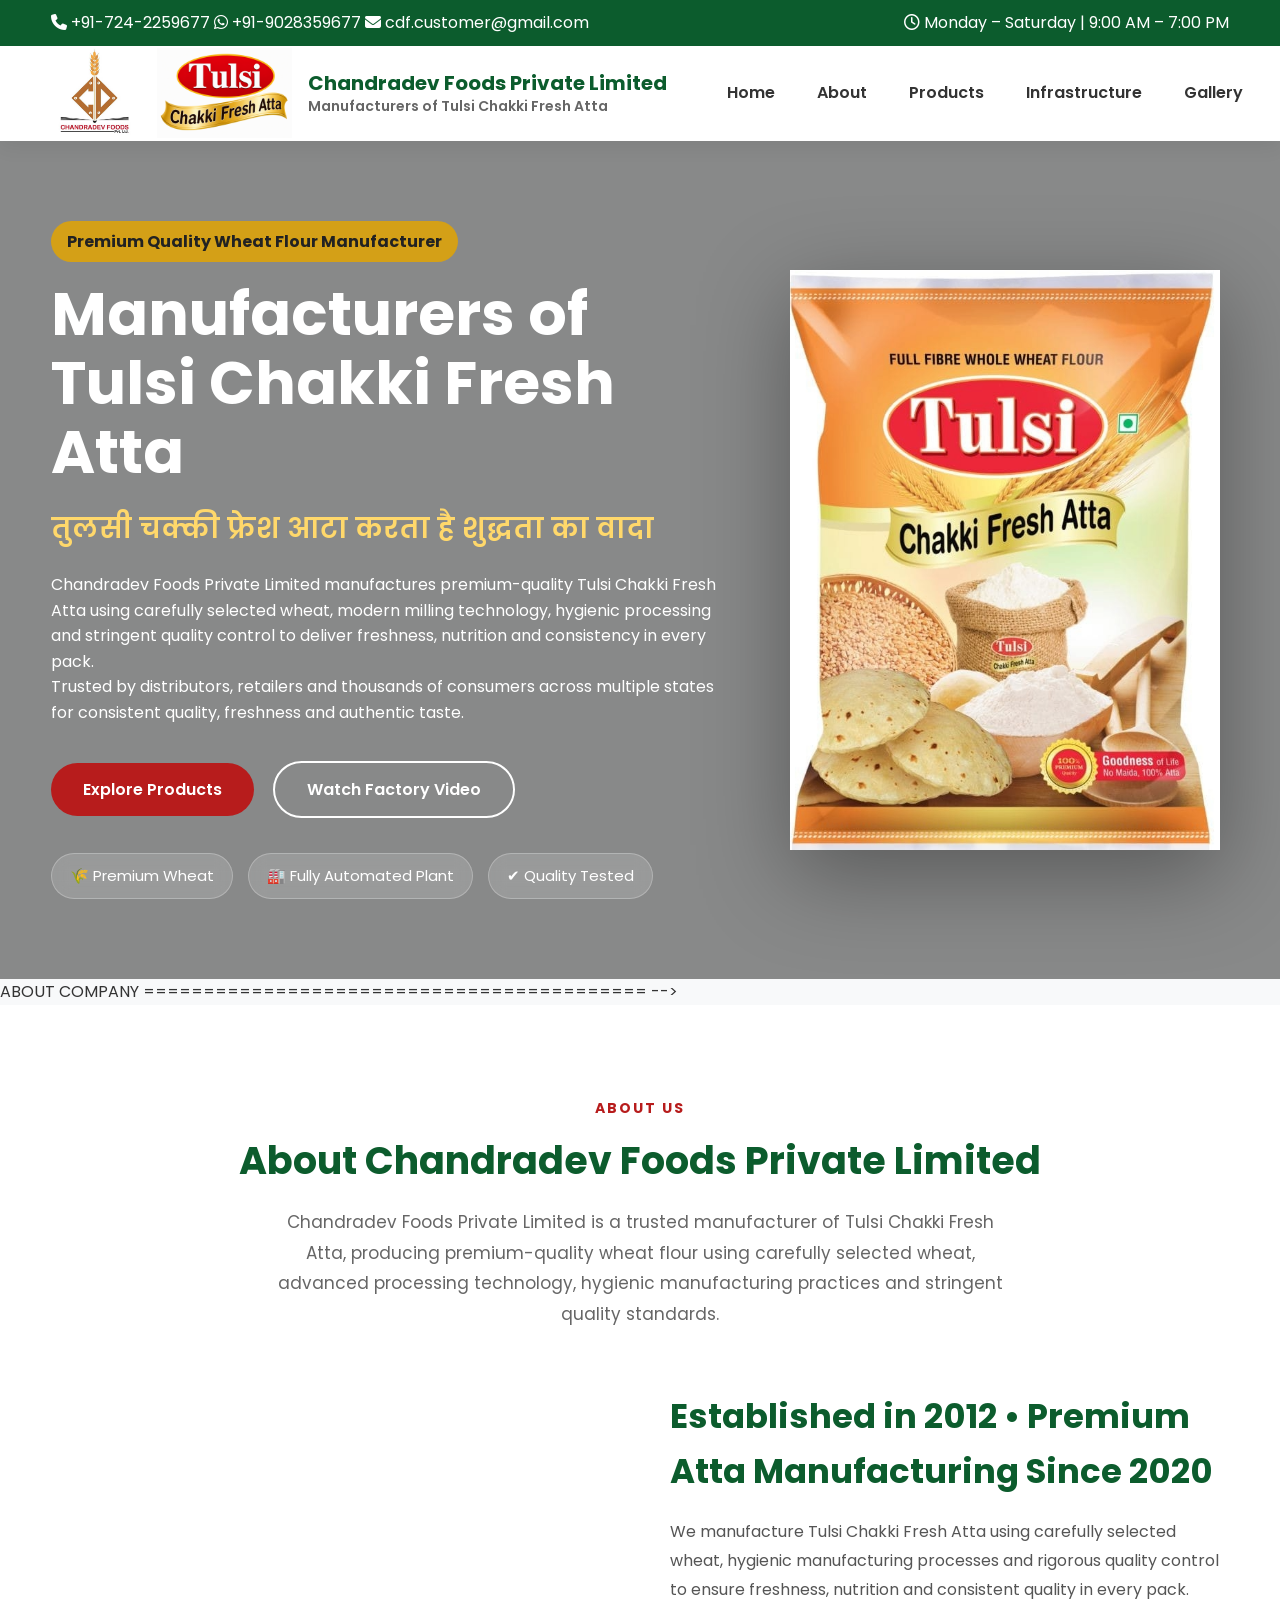
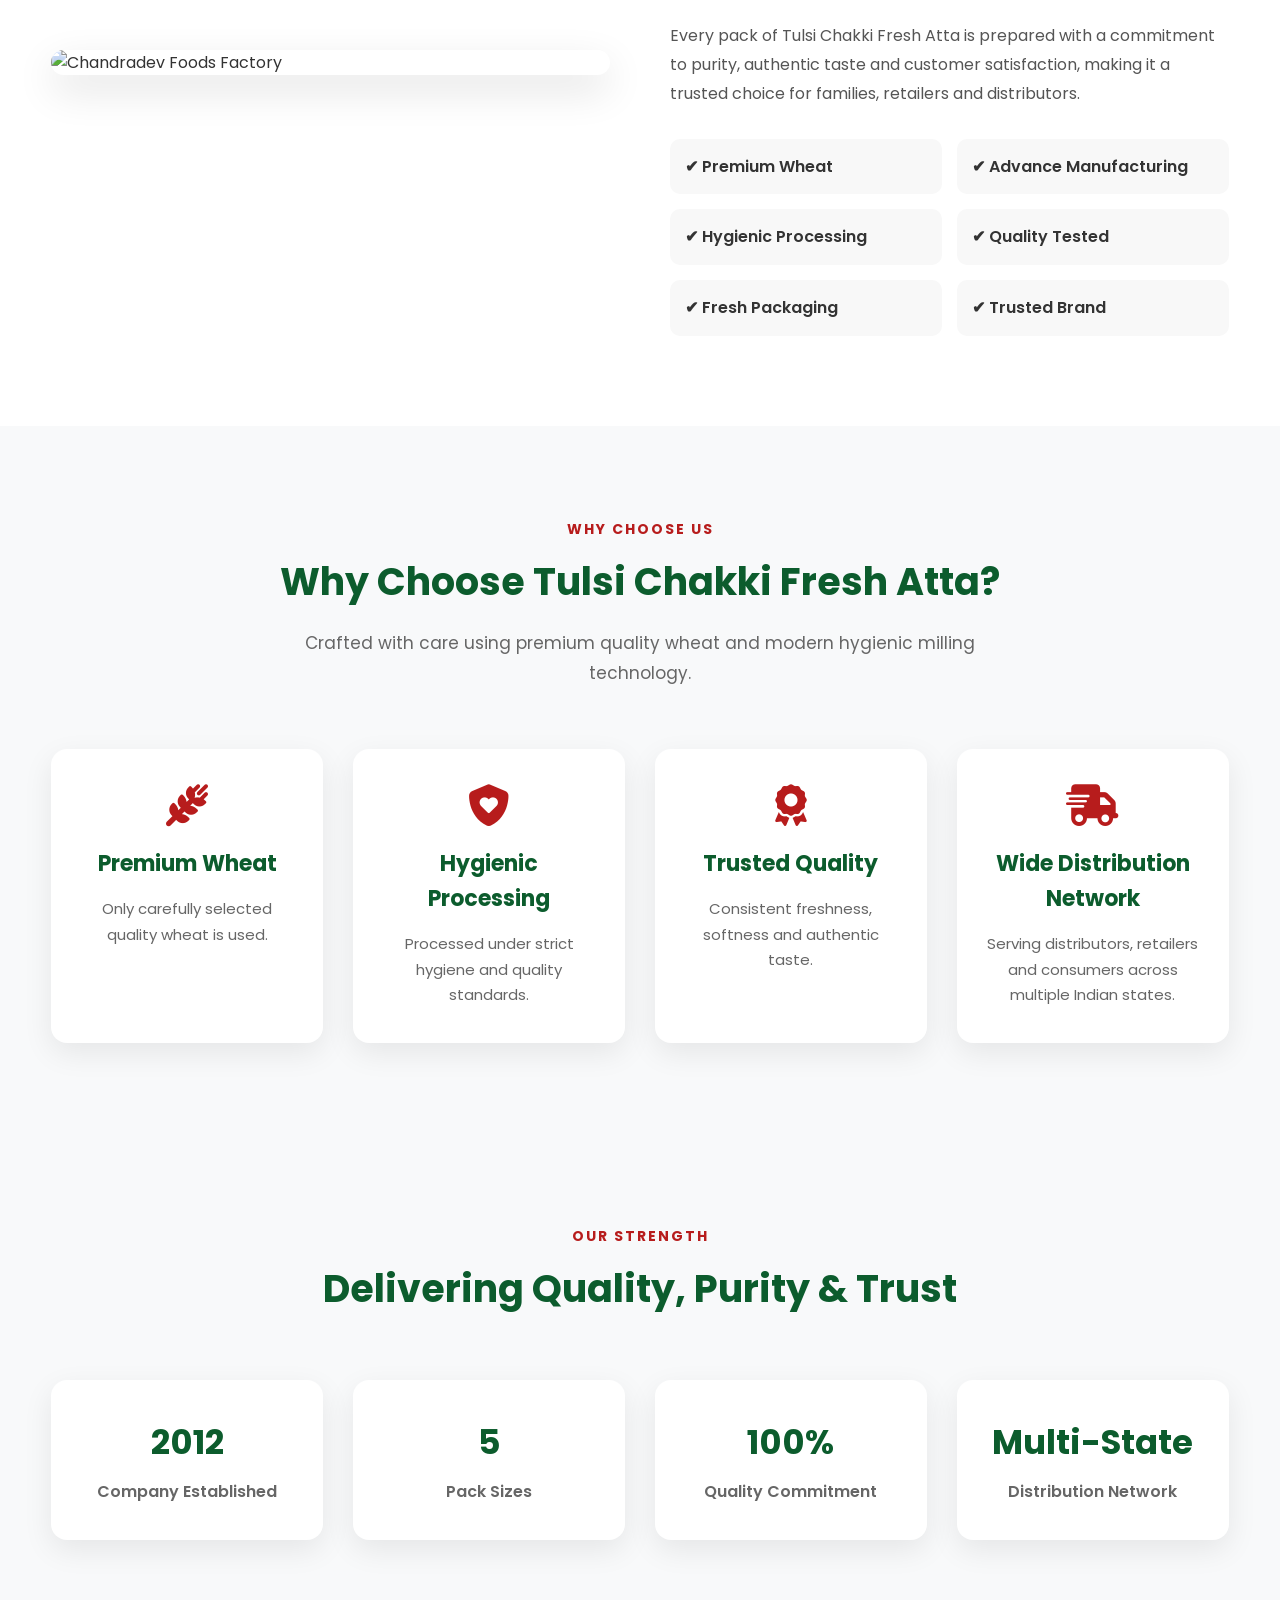
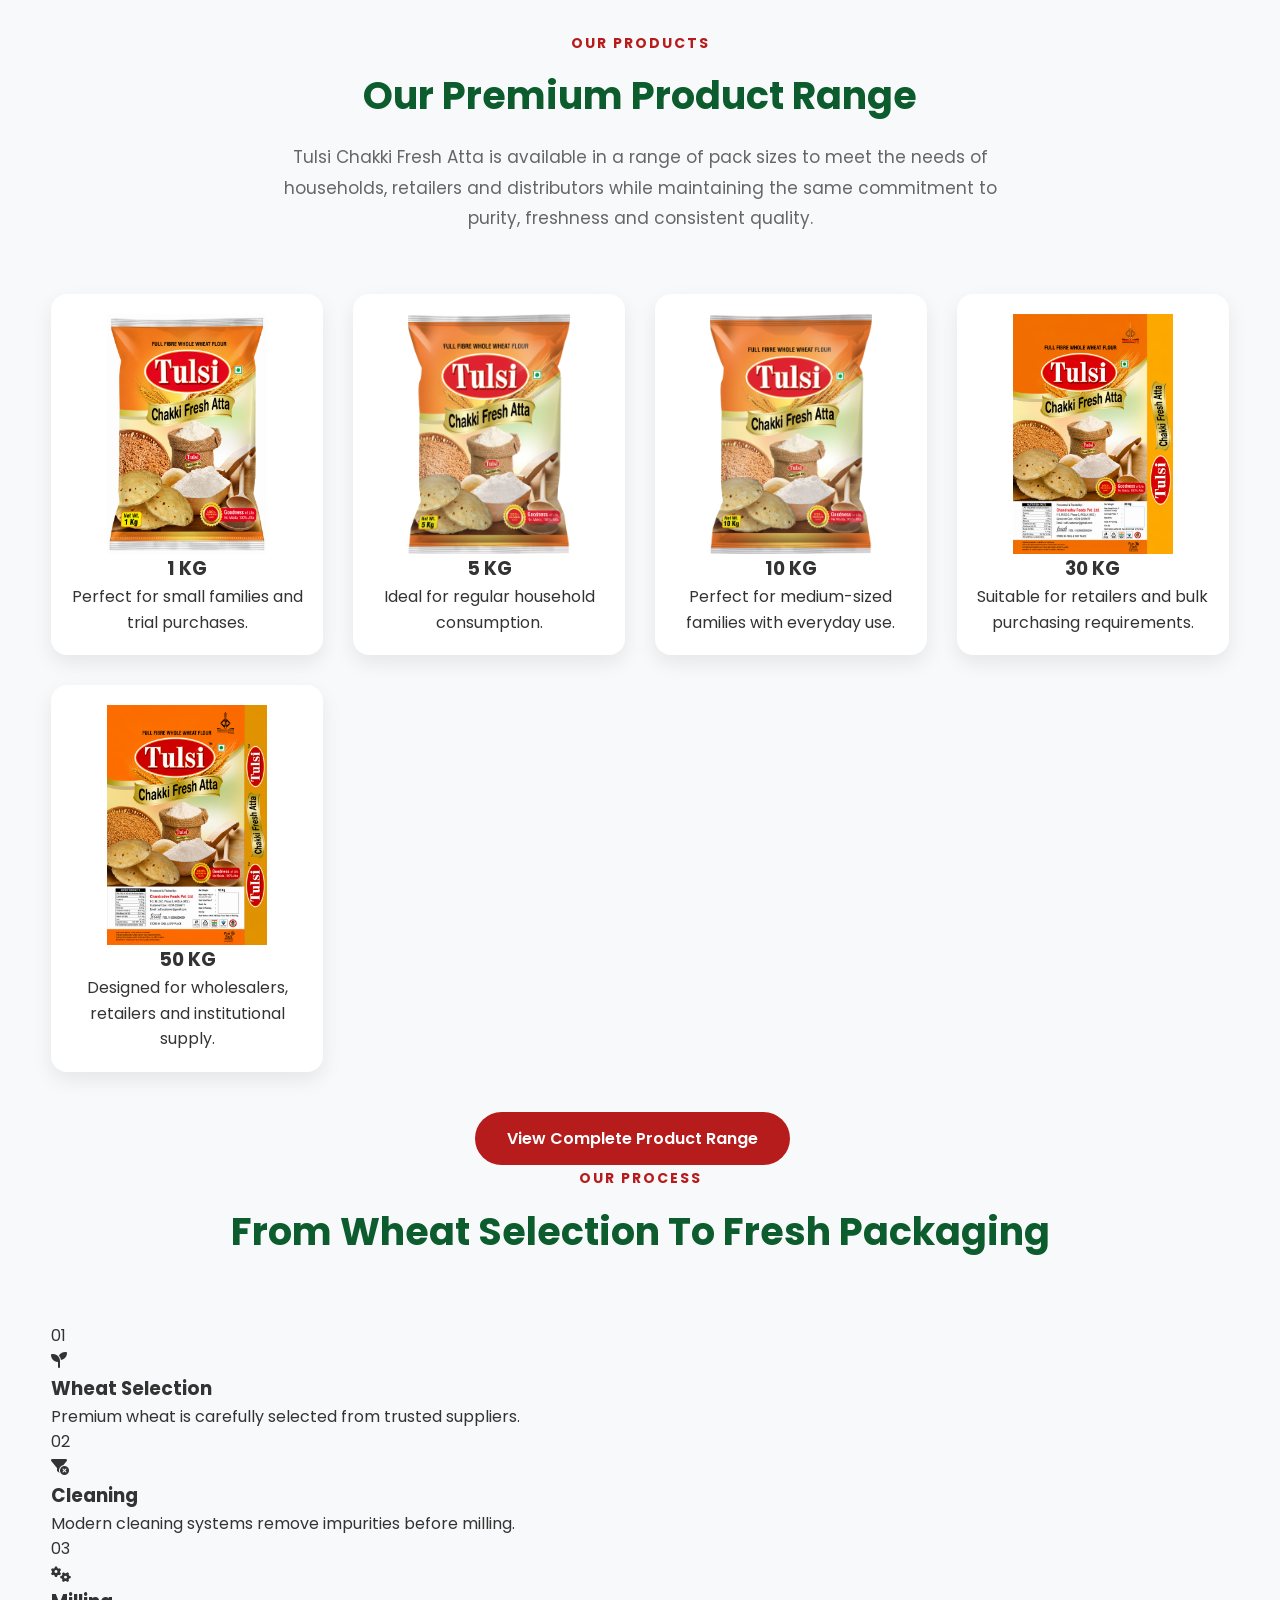
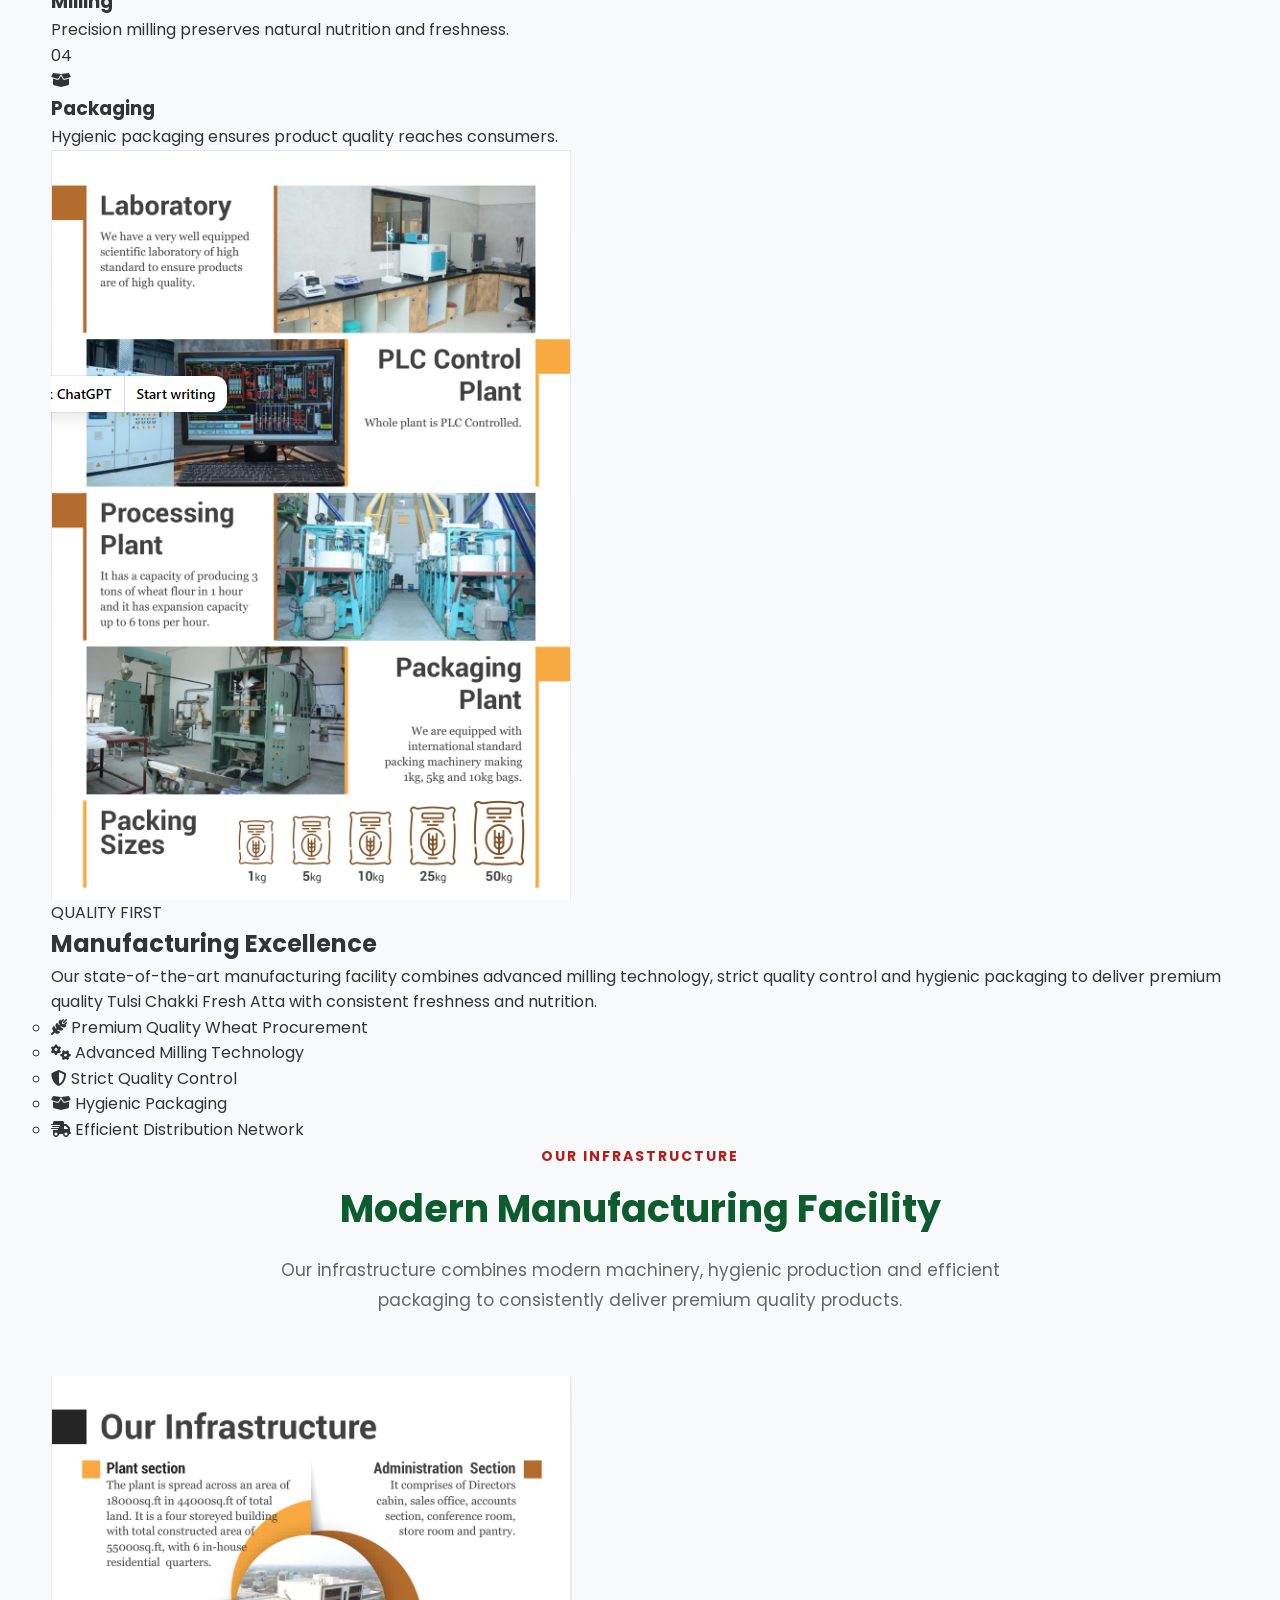
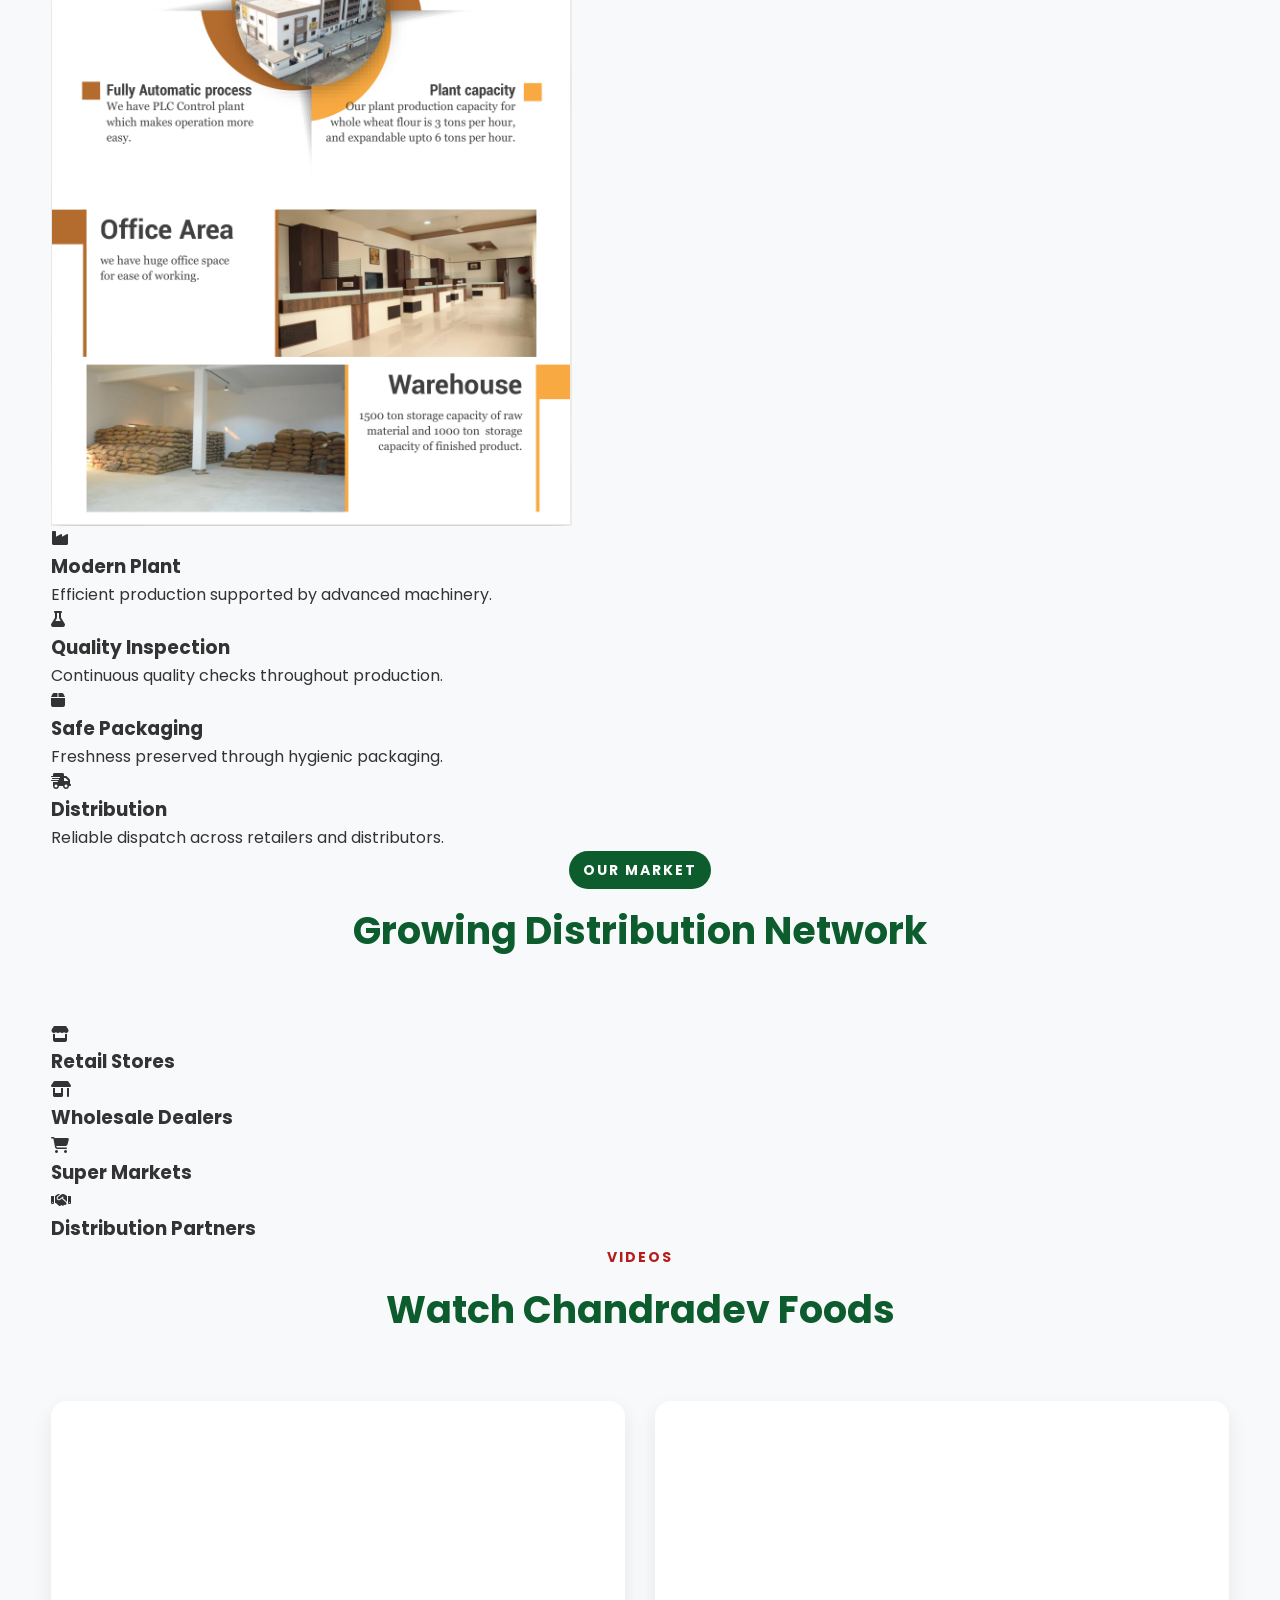
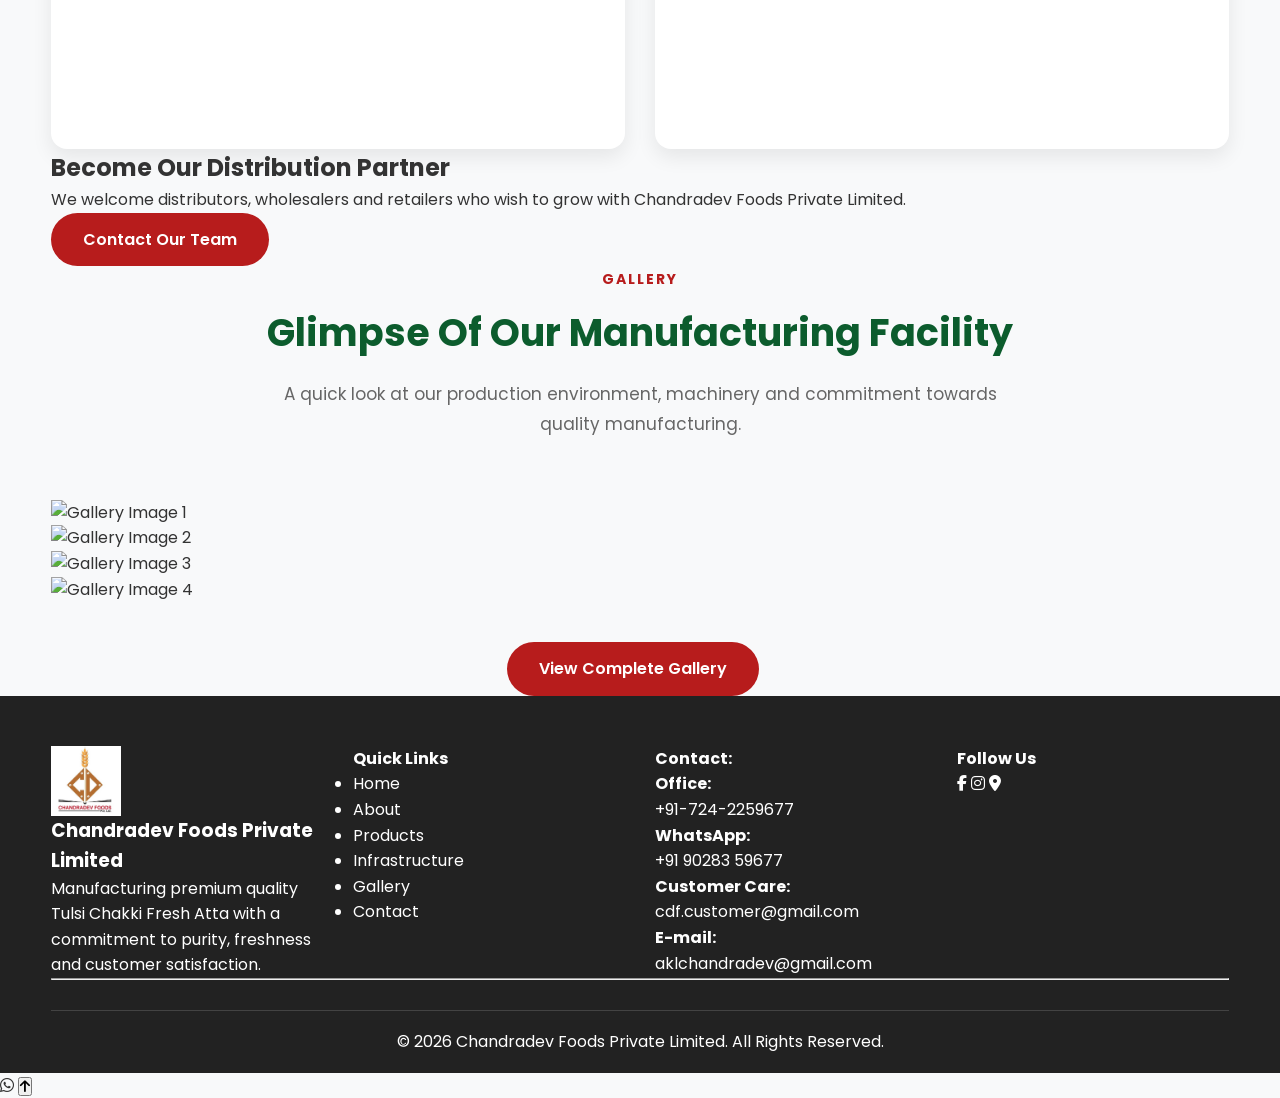
==== commit 2b758830: "feat(products): improve strength and products sections" ====
--- a/index.html
+++ b/index.html
@@ -331,9 +331,8 @@
 
     <div class="strength-grid">
       <div class="strength-box">
-        <h3>2020</h3>
-
-        <p>Established</p>
+        <h3>2012</h3>
+<p>Company Established</p>
       </div>
 
       <div class="strength-box">
@@ -368,7 +367,7 @@
       <h2>Our Premium Product Range</h2>
 
      <p>
-    Tulsi Chakki Fresh Atta is available in multiple pack sizes to serve households, retailers and distributors while maintaining purity, freshness and consistent quality.
+    Tulsi Chakki Fresh Atta is available in a range of pack sizes to meet the needs of households, retailers and distributors while maintaining the same commitment to purity, freshness and consistent quality.
 </p>
     </div>
 
@@ -402,7 +401,7 @@
 
         <h3>30 KG</h3>
 
-        <p>Suitable for retailers and commercial use.</p>
+        <p>Suitable for retailers and bulk purchasing requirements.</p>
       </div>
 
       <div class="product-card">
--- a/assets/css/style.css
+++ b/assets/css/style.css
@@ -266,7 +266,55 @@
   margin: auto;
   text-align: center;
 }
-.product-grid,
+.strength {
+  padding: 90px 0;
+  background: #f8f9fa;
+}
+
+.strength-grid {
+  display: grid;
+  grid-template-columns: repeat(4, 1fr);
+  gap: 30px;
+  margin-top: 50px;
+}
+
+.strength-box {
+  background: #fff;
+  padding: 35px 20px;
+  text-align: center;
+  border-radius: 16px;
+  box-shadow: 0 10px 30px rgba(0,0,0,0.08);
+  transition: all 0.3s ease;
+}
+
+.strength-box:hover {
+  transform: translateY(-5px);
+  box-shadow: 0 15px 35px rgba(0,0,0,0.12);
+}
+
+.strength-box h3 {
+  color: #0c5c2d;
+  font-size: 34px;
+  margin-bottom: 10px;
+}
+
+.strength-box p {
+  color: #666;
+  font-weight: 600;
+}
+
+@media (max-width: 992px) {
+  .strength-grid {
+    grid-template-columns: repeat(2, 1fr);
+  }
+}
+
+@media (max-width: 768px) {
+  .strength-grid {
+    grid-template-columns: 1fr;
+  }
+}
+.products-grid,
 .feature-grid,
 .video-grid {
   display: grid;
@@ -283,9 +331,17 @@
   text-align: center;
 }
 .product-card img {
-  height: 220px;
+  height: 240px;
   object-fit: contain;
   margin: auto;
+}
+.product-card {
+  transition: transform 0.3s ease, box-shadow 0.3s ease;
+}
+
+.product-card:hover {
+  transform: translateY(-6px);
+  box-shadow: 0 14px 35px rgba(0,0,0,0.12);
 }
 .video-box iframe {
   width: 100%;
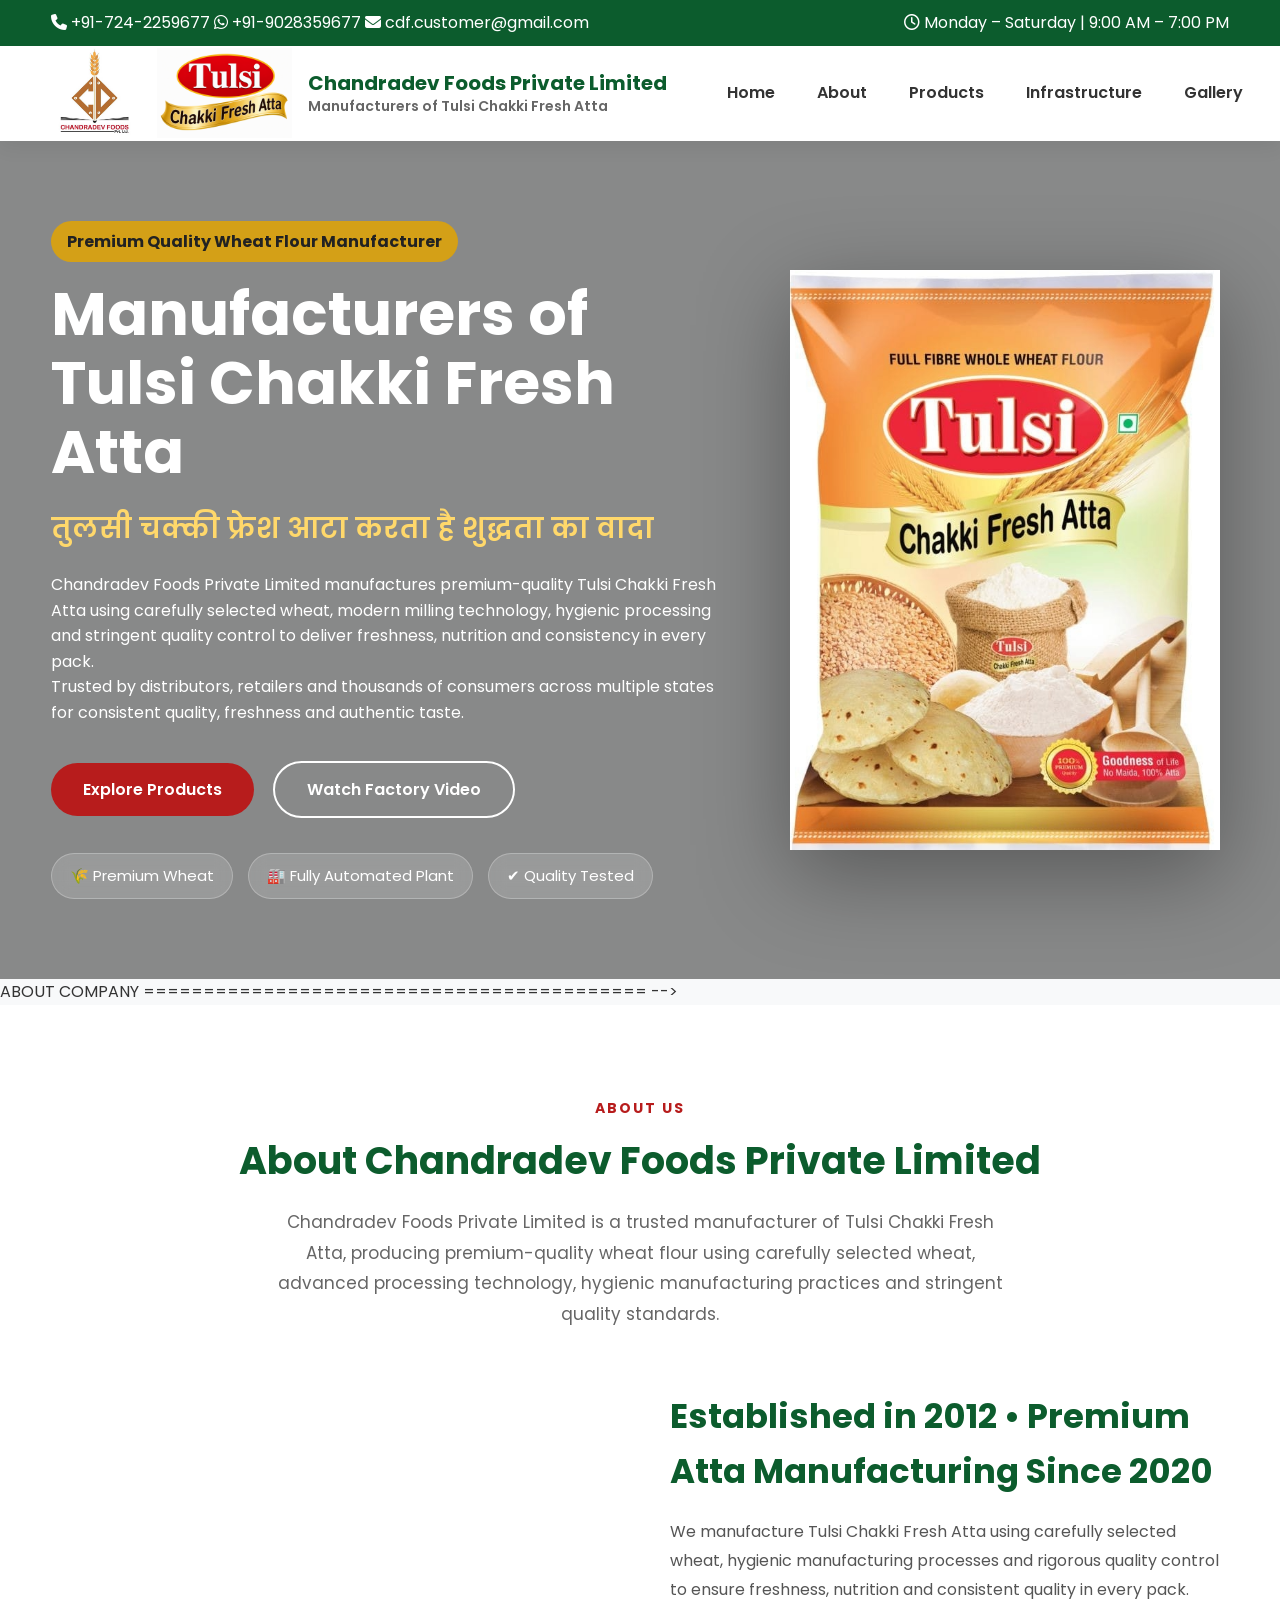
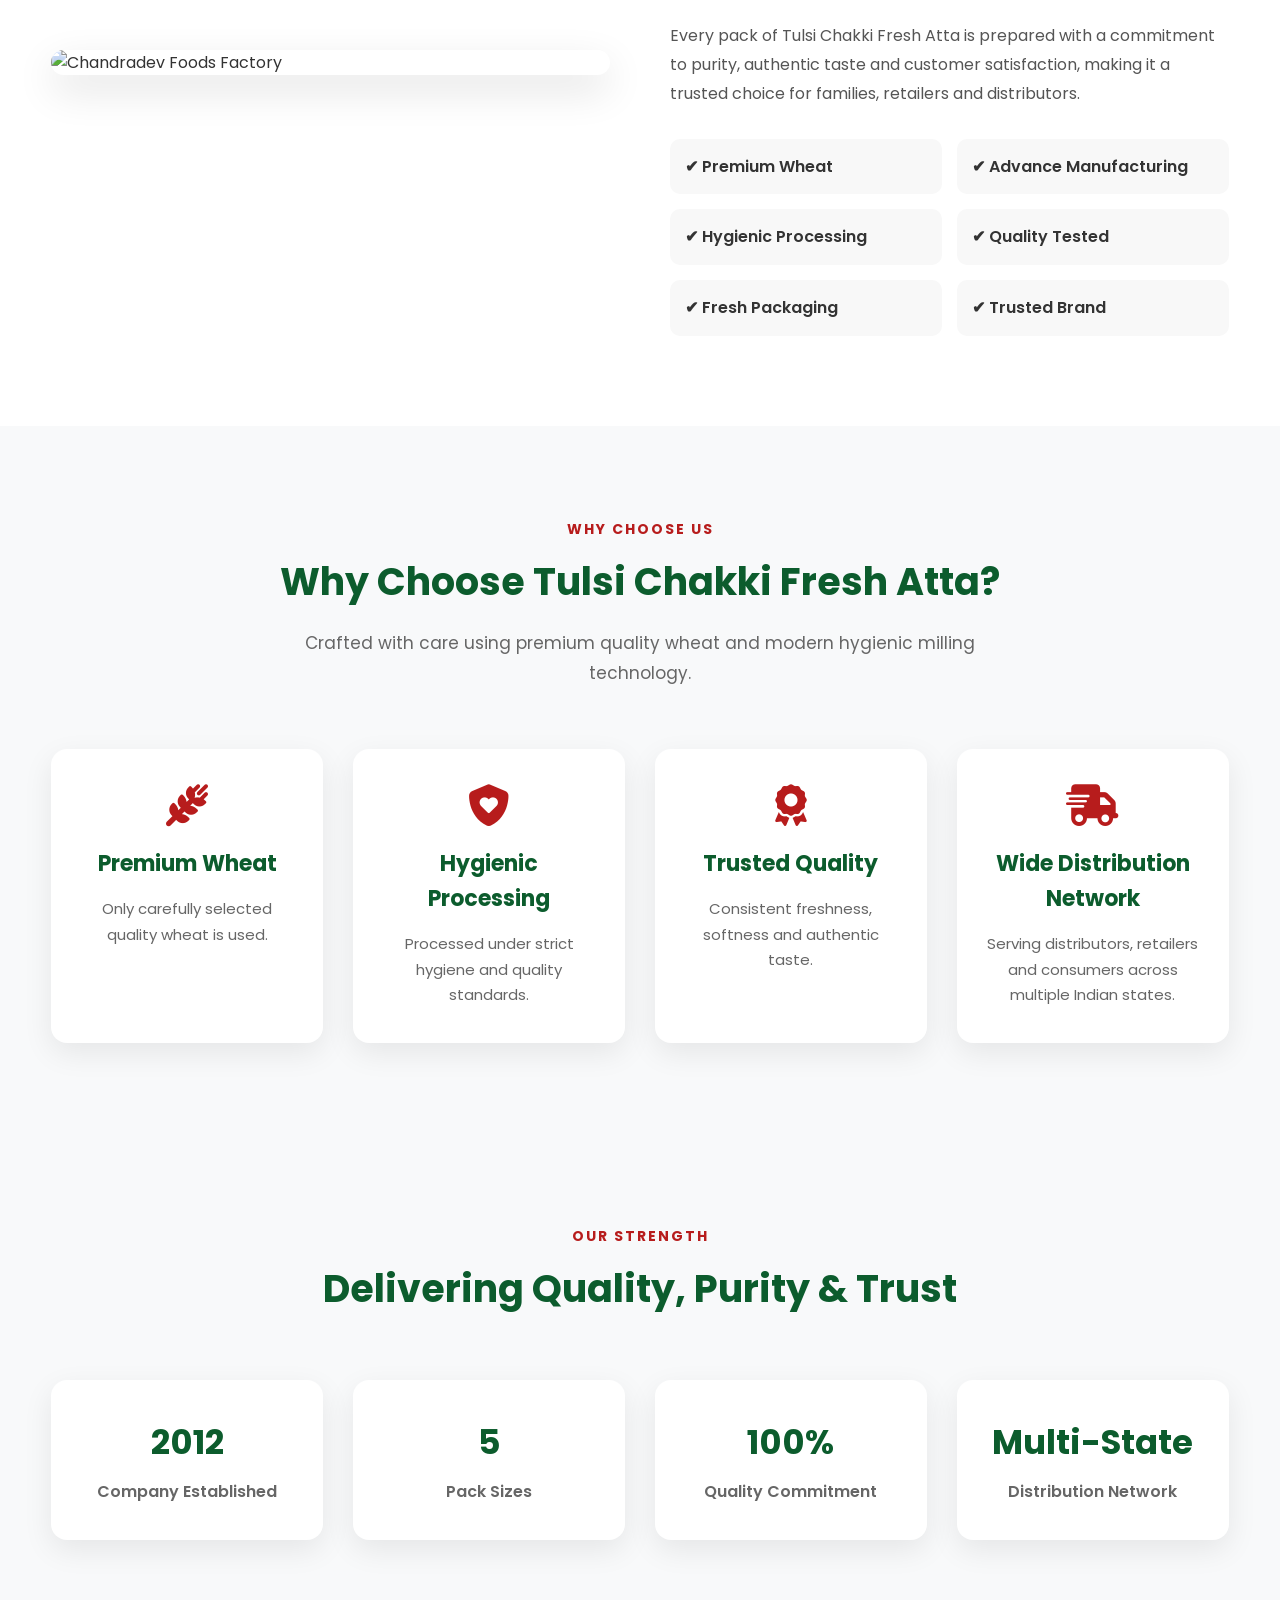
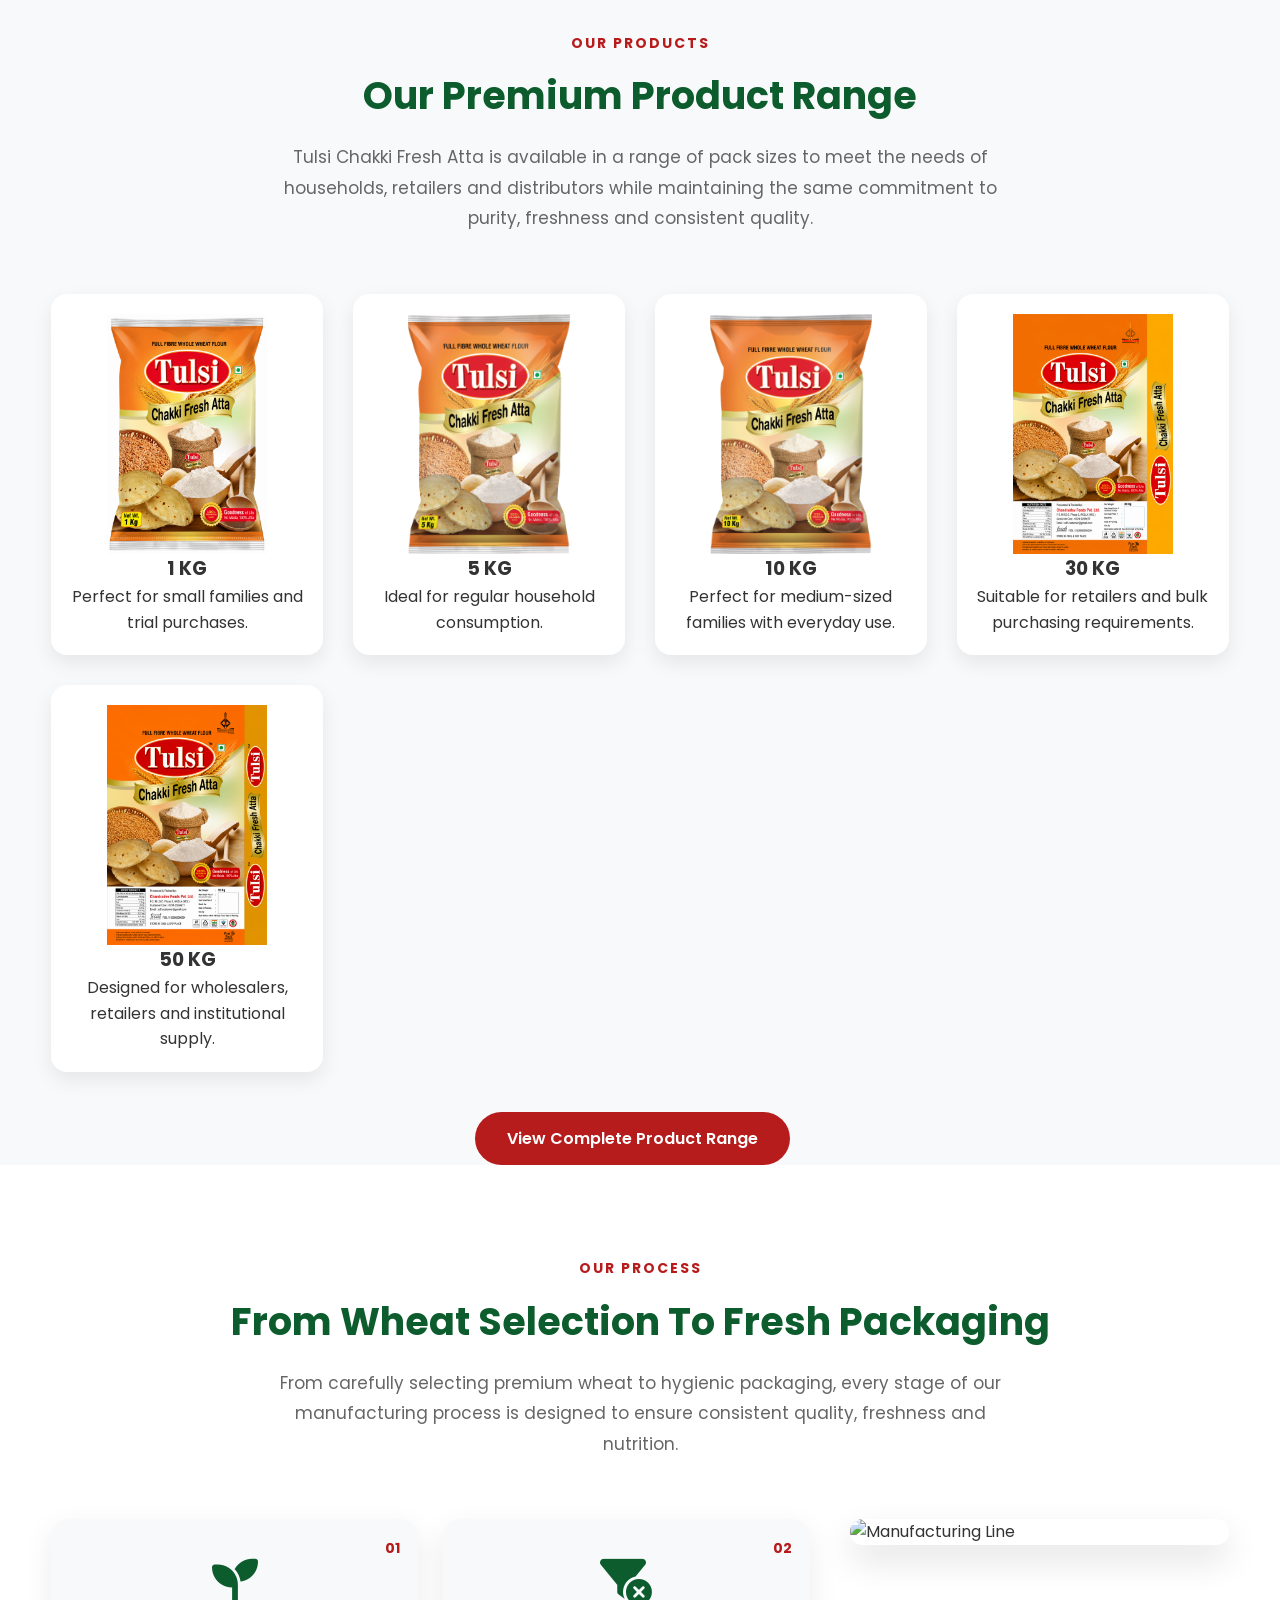
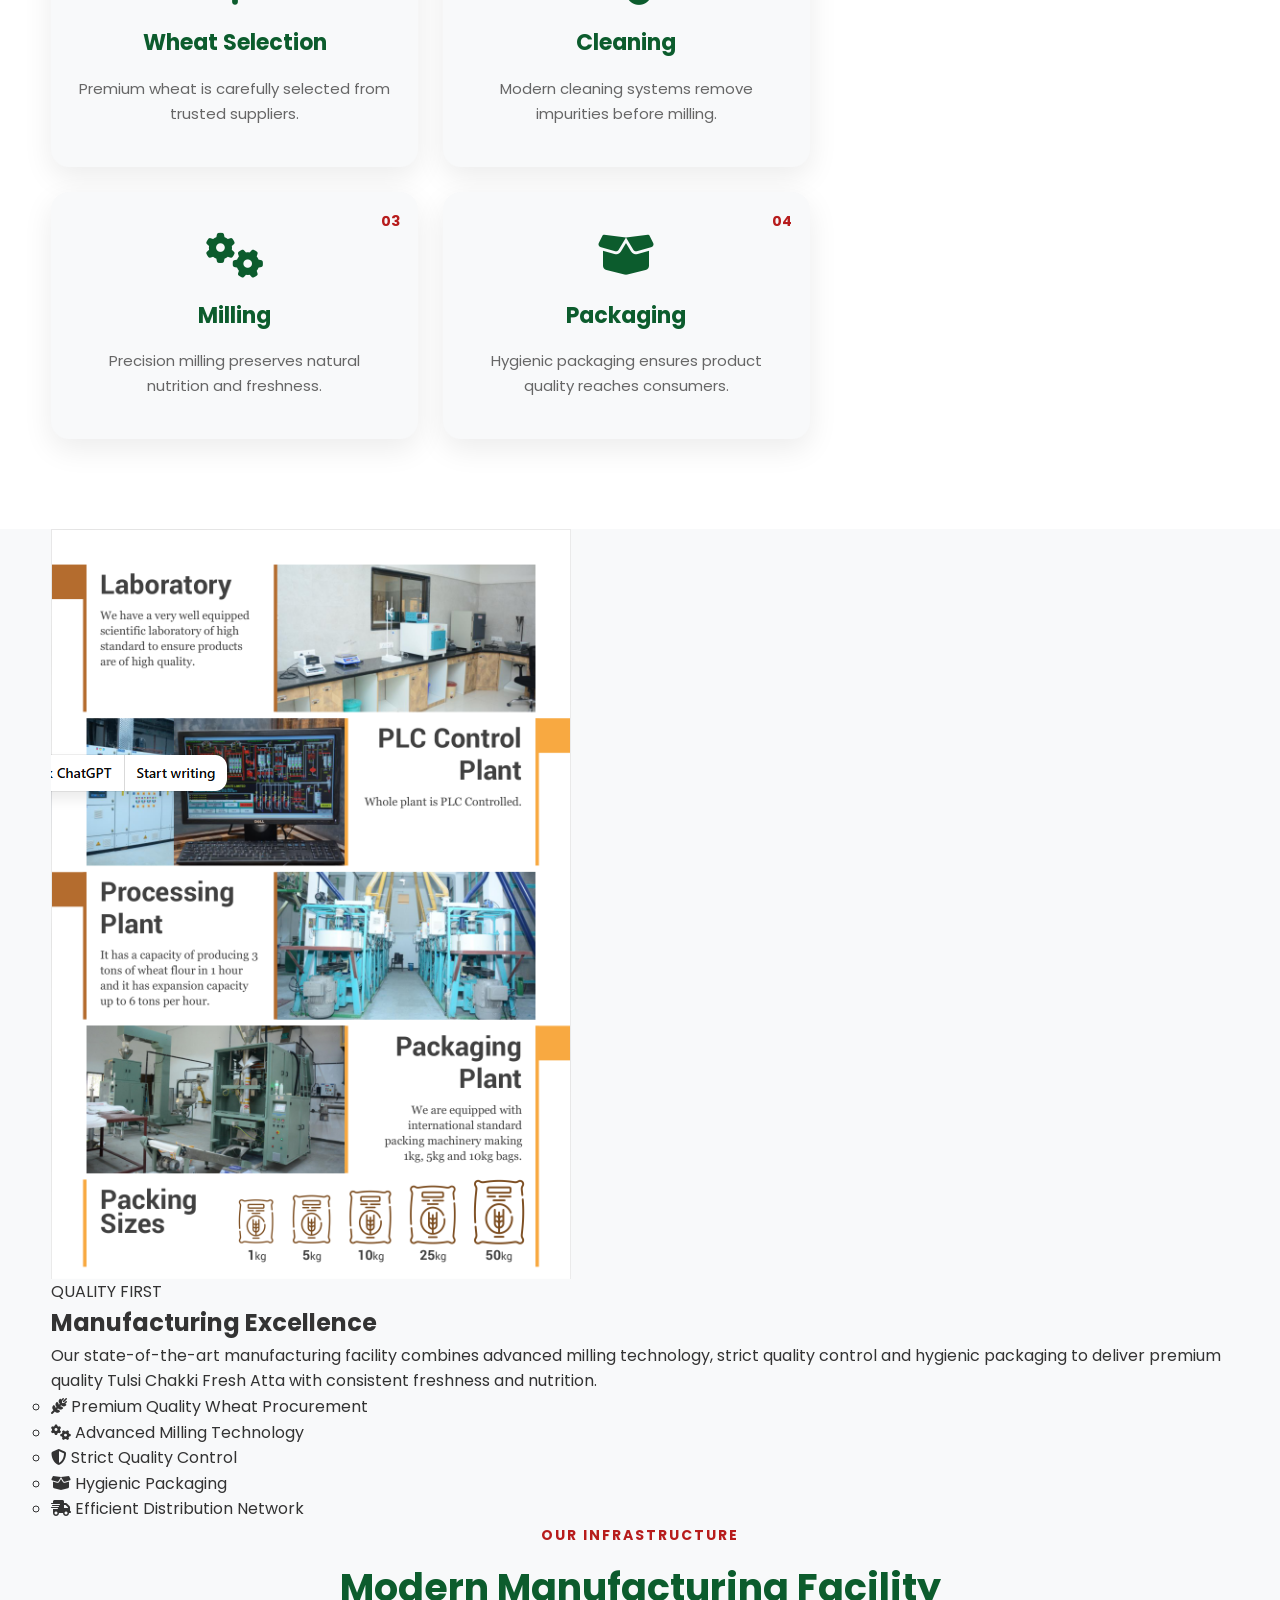
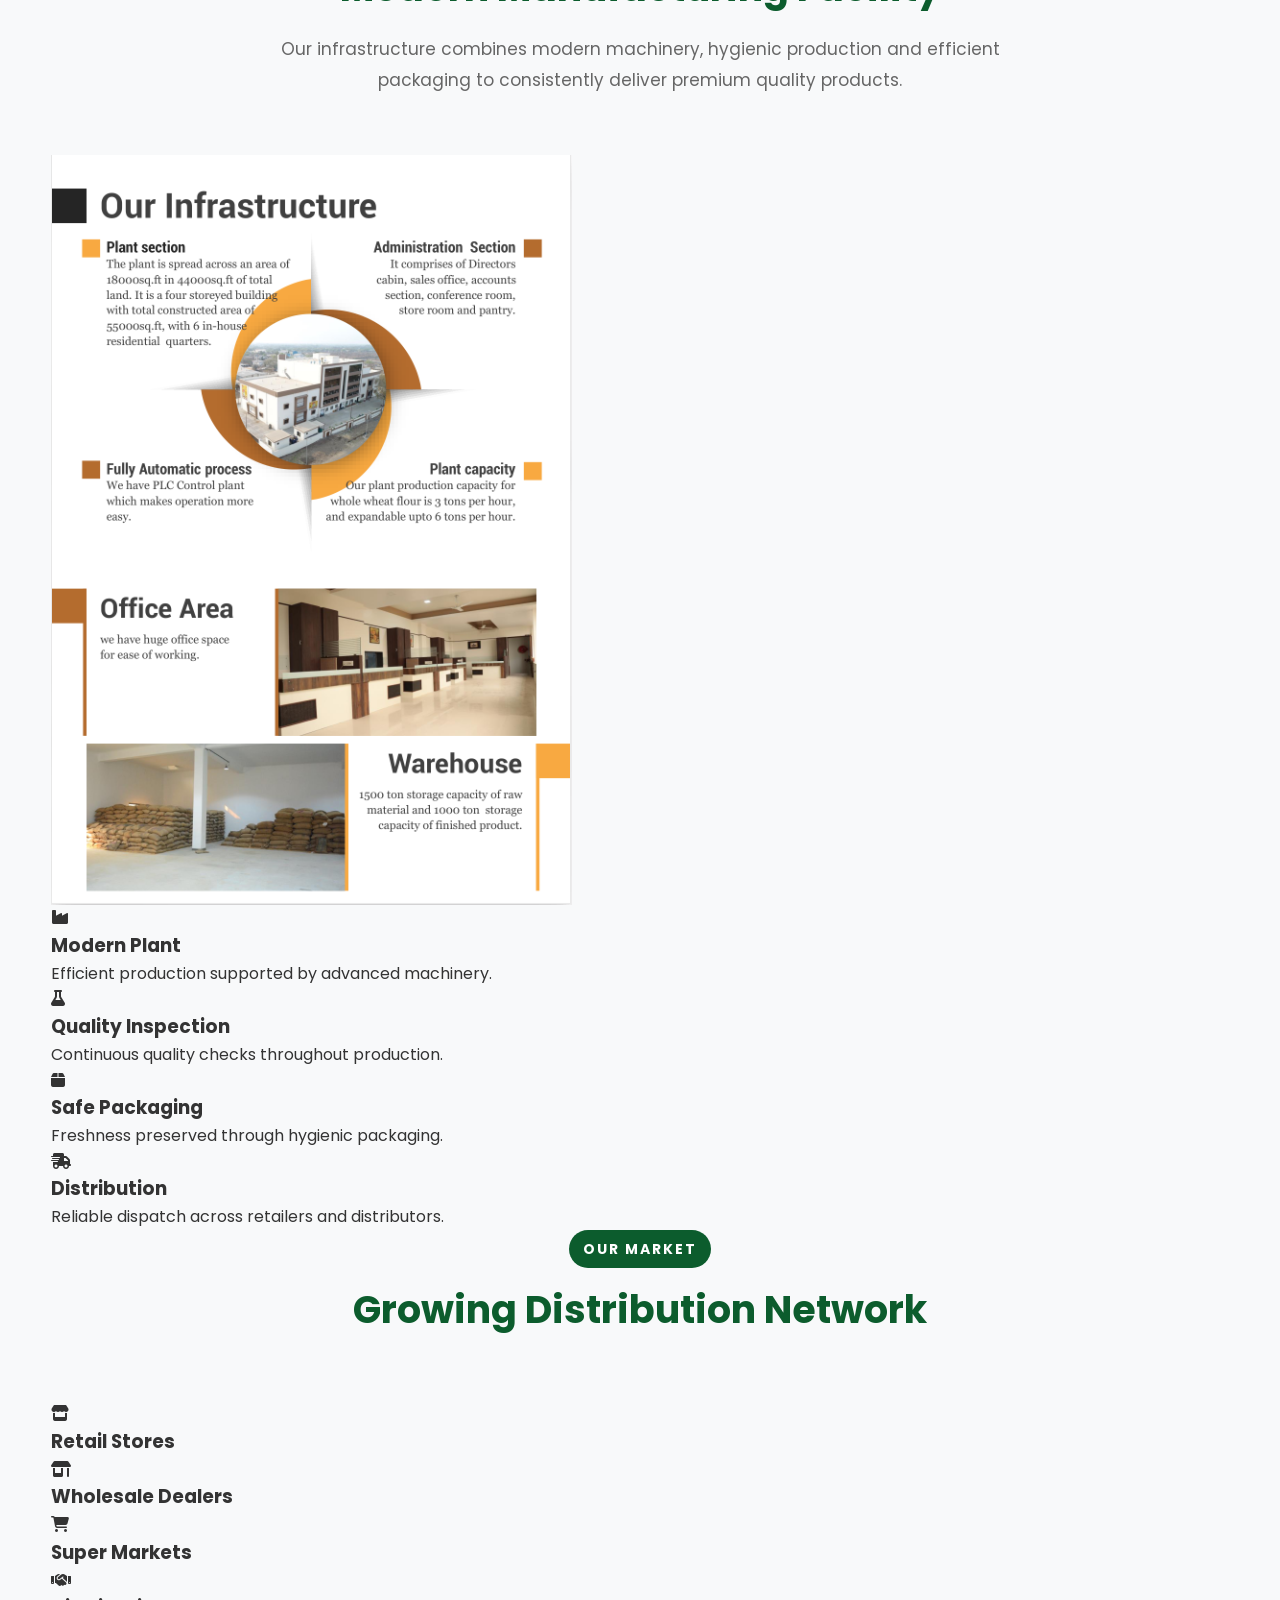
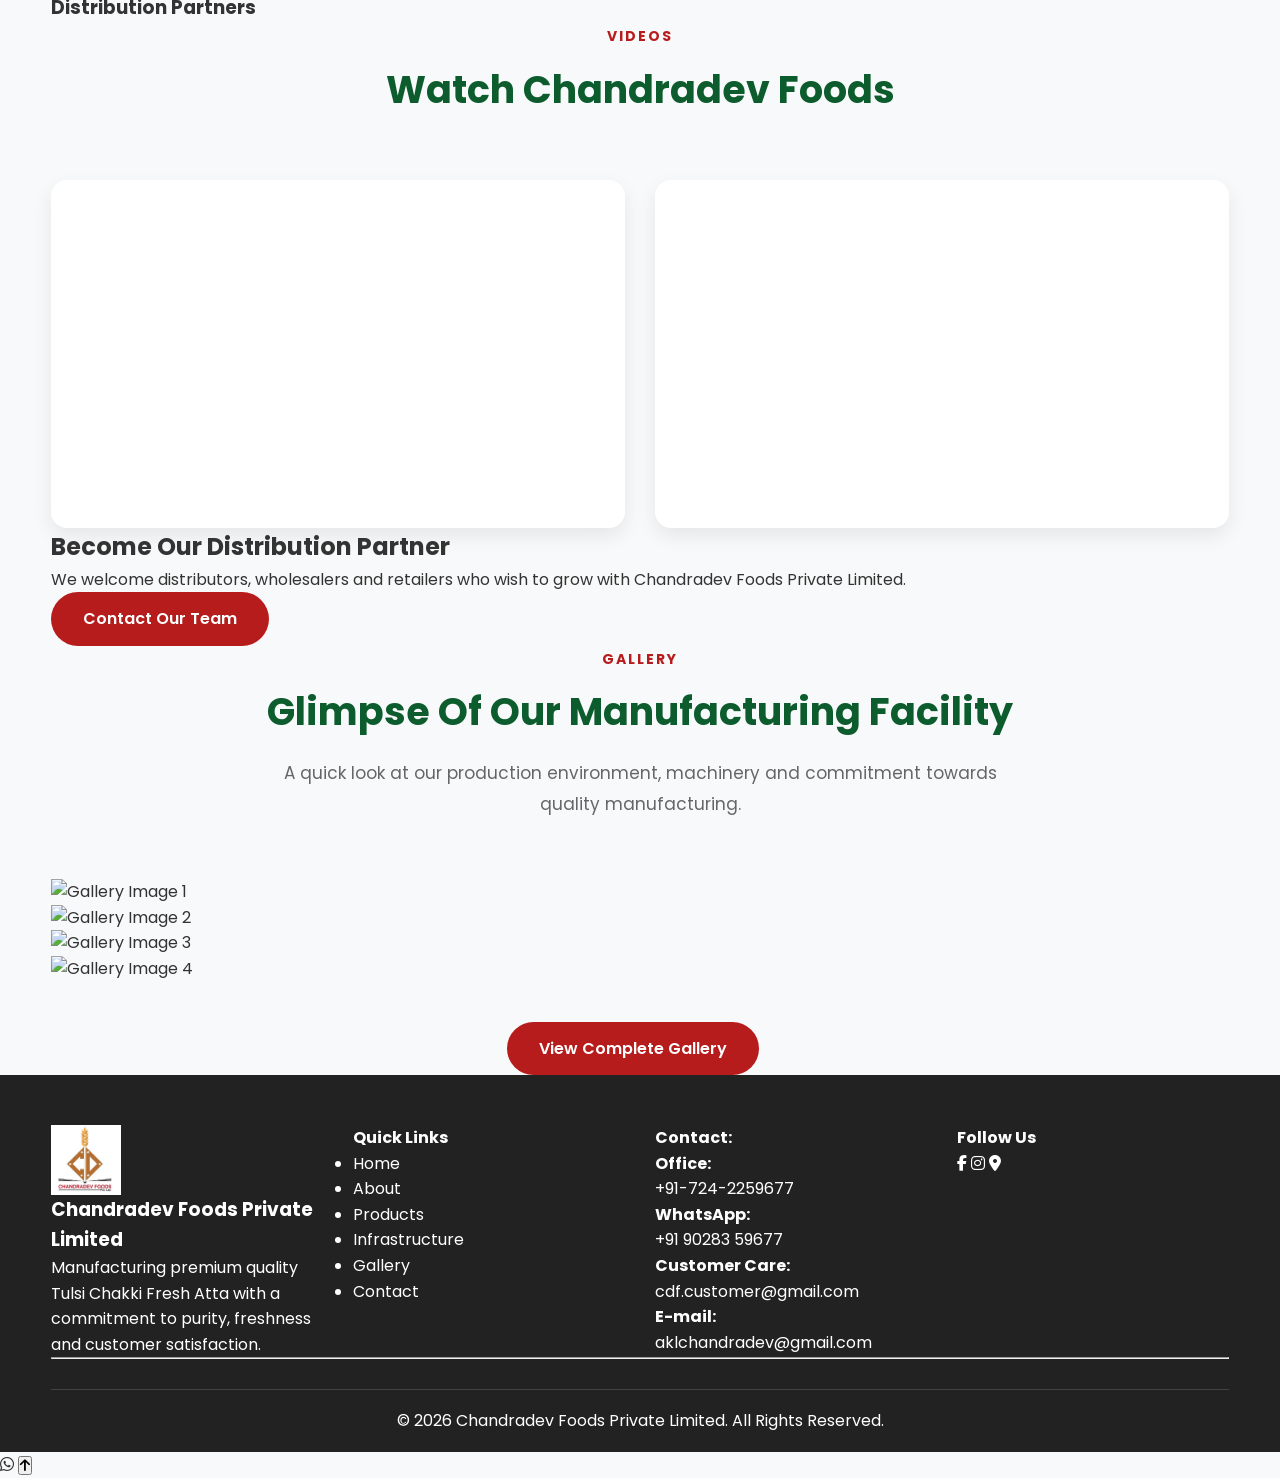
==== commit 8ebe0455: "feat(process): enhance manufacturing process section" ====
--- a/index.html
+++ b/index.html
@@ -428,12 +428,18 @@
 <section class="process">
   <div class="container">
     <div class="section-title">
-      <span> OUR PROCESS </span>
-
-      <h2>From Wheat Selection To Fresh Packaging</h2>
-    </div>
+    <span>OUR PROCESS</span>
+
+    <h2>From Wheat Selection To Fresh Packaging</h2>
+
+    <p>
+        From carefully selecting premium wheat to hygienic packaging, every stage of our manufacturing process is designed to ensure consistent quality, freshness and nutrition.
+    </p>
+</div>
 
     <div class="process-grid">
+
+    <div class="process-left">
       <div class="process-card">
         <div class="process-number">01</div>
 
@@ -472,7 +478,16 @@
         <h3>Packaging</h3>
 
         <p>Hygienic packaging ensures product quality reaches consumers.</p>
-      </div>
+          </div>
+</div>
+    <div class="process-right">
+
+        <img src="assets/images/manufacturing/manufacturing-line.JPG"
+             alt="Manufacturing Line">
+
+    </div>
+
+
     </div>
   </div>
 </section>
--- a/assets/css/style.css
+++ b/assets/css/style.css
@@ -343,6 +343,103 @@
   transform: translateY(-6px);
   box-shadow: 0 14px 35px rgba(0,0,0,0.12);
 }
+/* ==========================================
+   MANUFACTURING PROCESS
+========================================== */
+
+.process {
+  padding: 90px 0;
+  background: #fff;
+}
+
+.process-card {
+  position: relative;
+  background: #f8f9fa;
+  padding: 40px 25px;
+  text-align: center;
+  border-radius: 18px;
+  box-shadow: 0 10px 30px rgba(0,0,0,0.08);
+  transition: all 0.3s ease;
+}
+
+.process-card:hover {
+  transform: translateY(-6px);
+  box-shadow: 0 16px 40px rgba(0,0,0,0.12);
+}
+
+.process-number {
+  position: absolute;
+  top: 18px;
+  right: 18px;
+  font-size: 14px;
+  font-weight: 700;
+  color: #b71c1c;
+}
+
+.process-card i {
+  font-size: 46px;
+  color: #0c5c2d;
+  margin-bottom: 20px;
+}
+
+.process-card h3 {
+  font-size: 22px;
+  color: #0c5c2d;
+  margin-bottom: 15px;
+}
+
+.process-card p {
+  color: #666;
+  line-height: 1.7;
+  font-size: 15px;
+}
+.process-grid {
+  display: grid;
+  grid-template-columns: 2fr 1fr;
+  gap: 40px;
+  align-items: start;
+  margin-top: 50px;
+}
+
+.process-left {
+  display: grid;
+  grid-template-columns: repeat(2, minmax(220px, 1fr));
+  gap: 25px;
+}
+
+.process-right {
+  display: flex;
+  align-items: center;
+  justify-content: center;
+}
+
+.process-right img {
+  width: 100%;
+  max-width: 420px;
+  border-radius: 18px;
+  box-shadow: 0 15px 35px rgba(0,0,0,0.12);
+}
+
+@media (max-width: 992px) {
+  .process-grid {
+    grid-template-columns: repeat(2, 1fr);
+  }
+}
+
+@media (max-width: 768px) {
+  .process-grid {
+    grid-template-columns: 1fr;
+  }
+
+  .process-left {
+    grid-template-columns: 1fr;
+  }
+
+  .process-right {
+    margin-top: 30px;
+  }
+}
+
 .video-box iframe {
   width: 100%;
   aspect-ratio: 16/9;
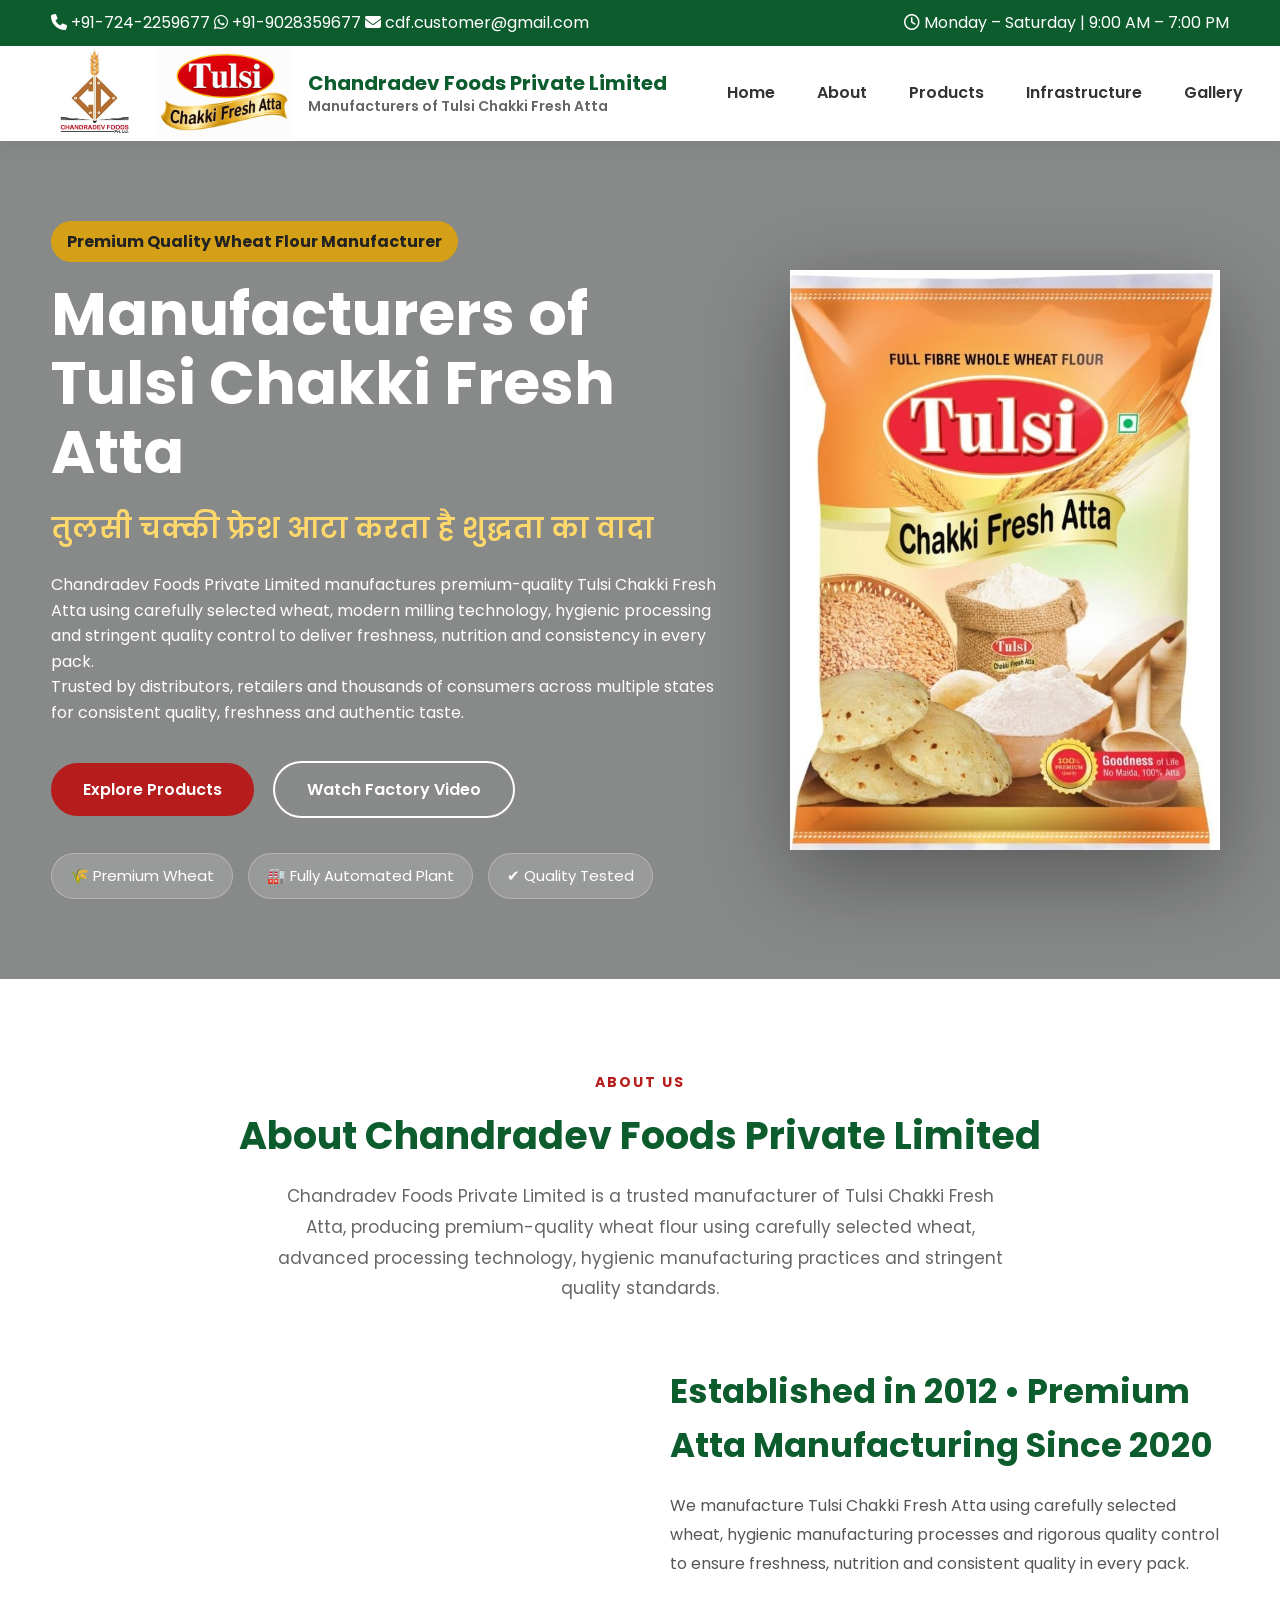
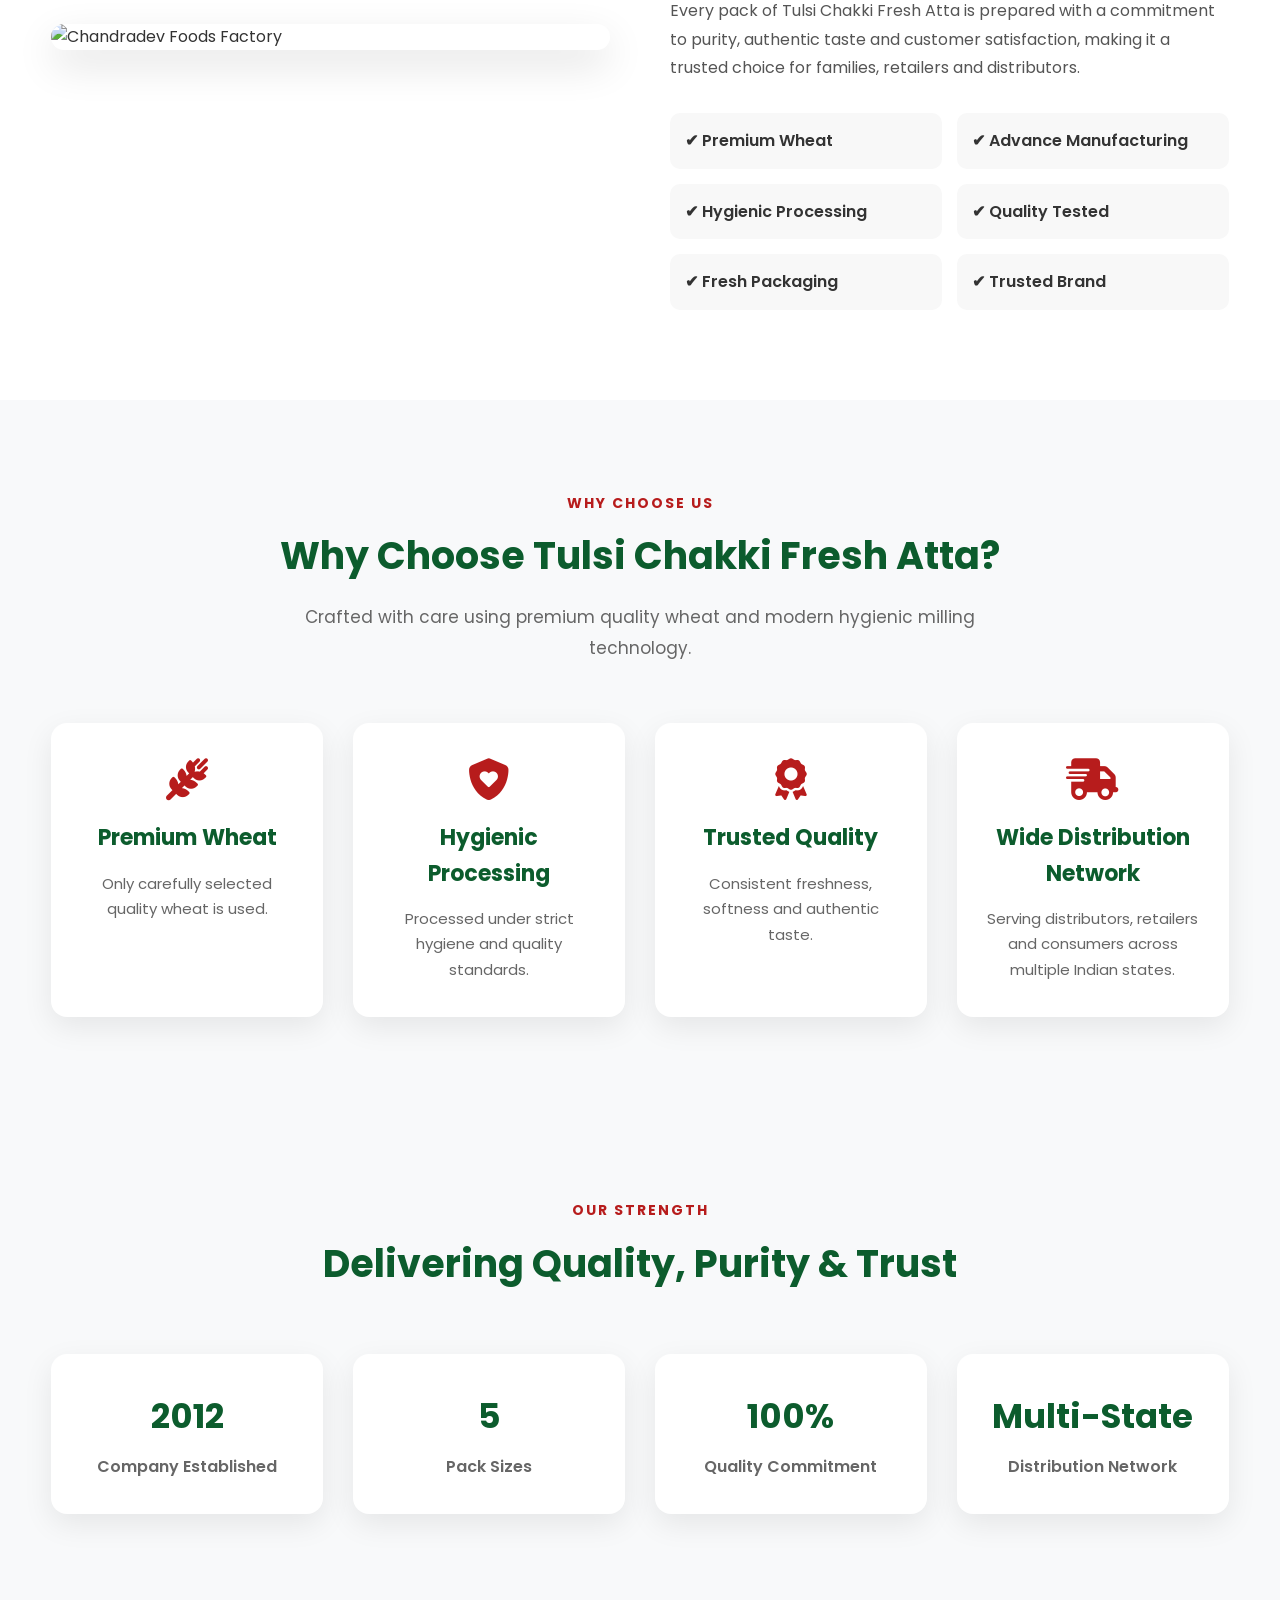
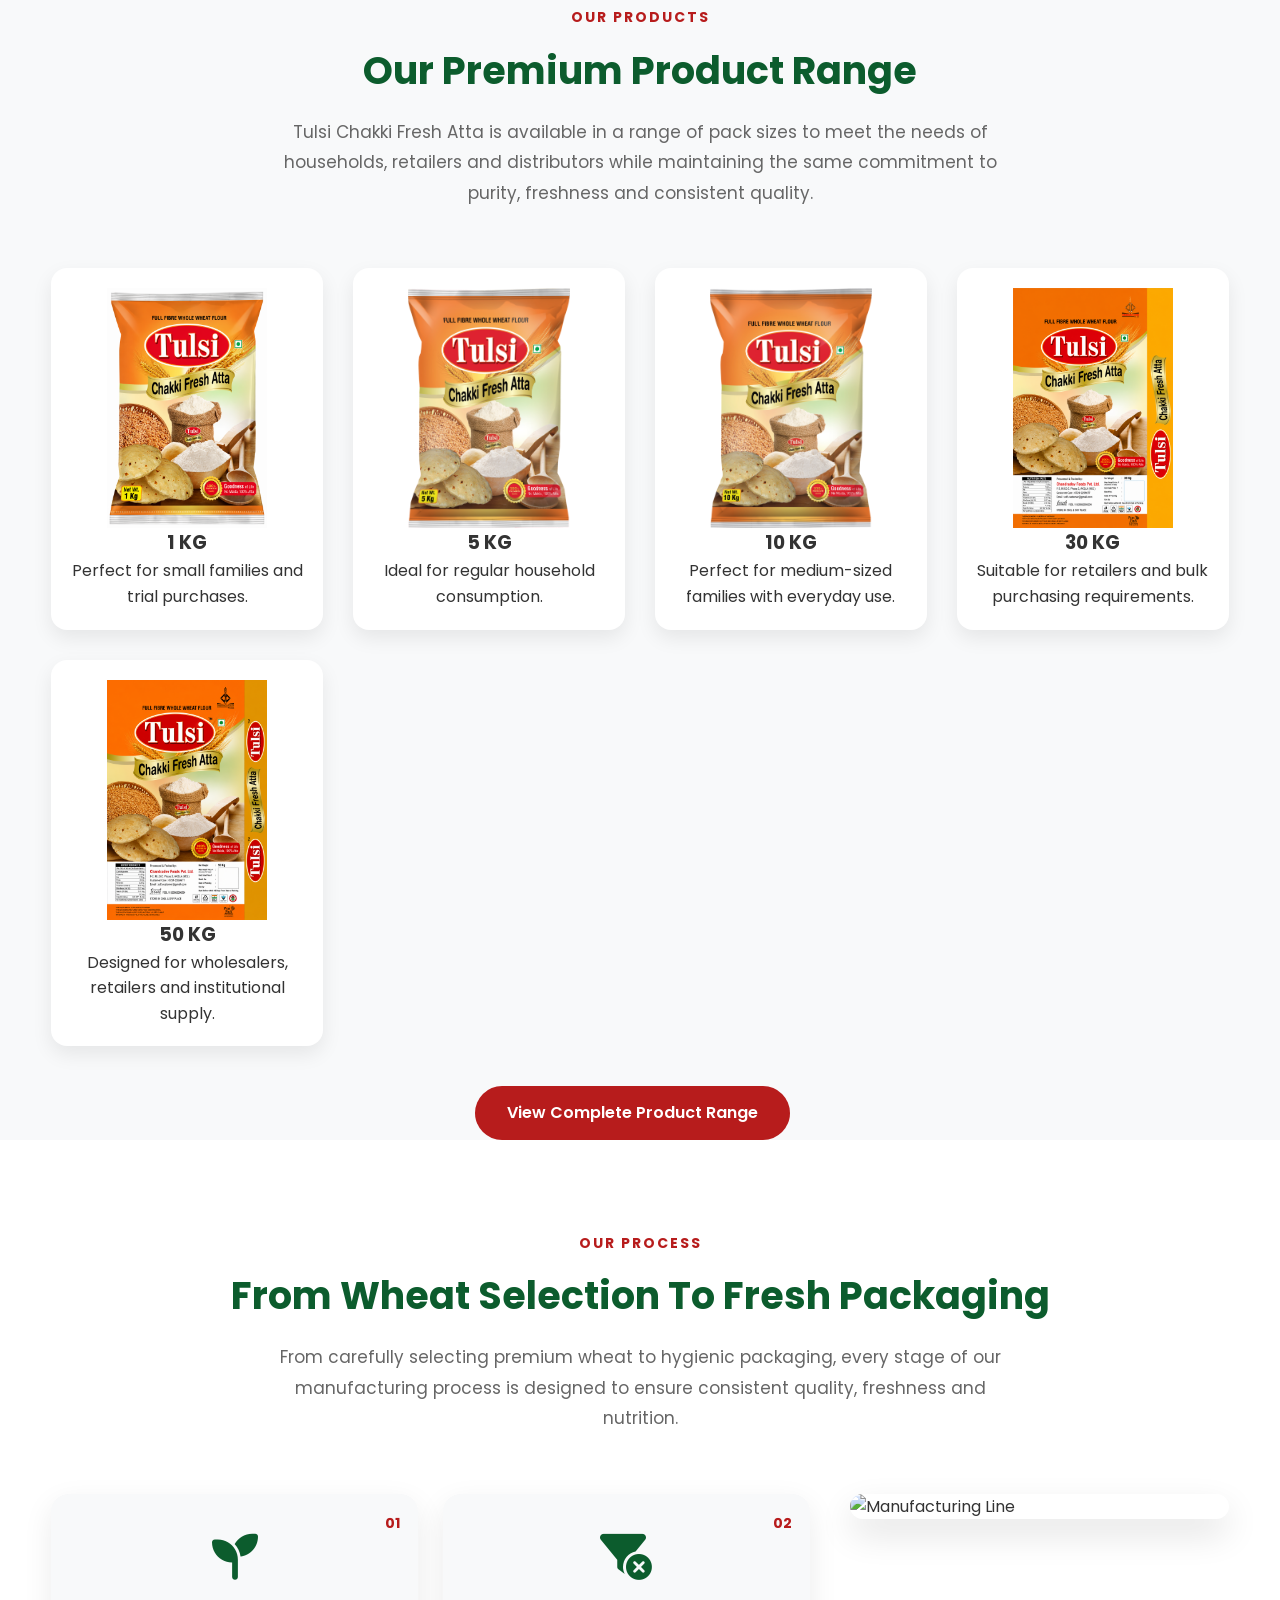
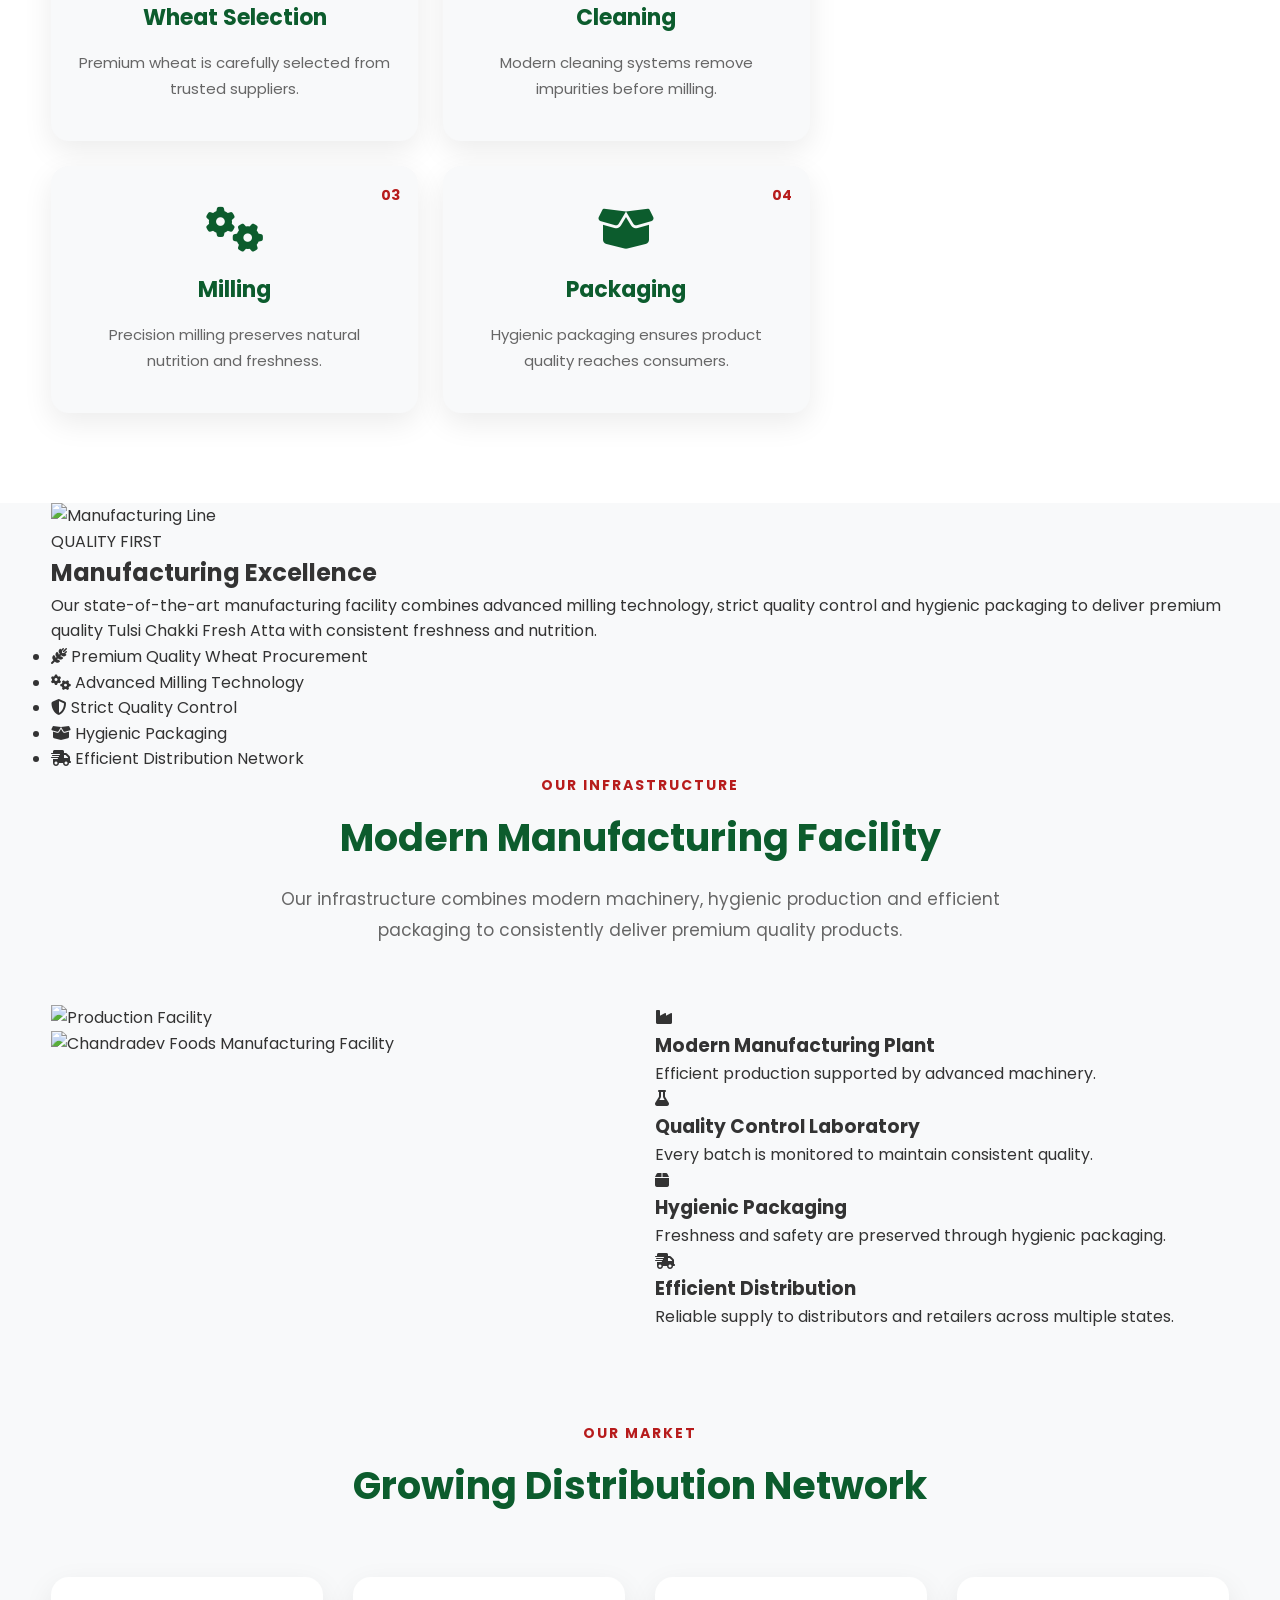
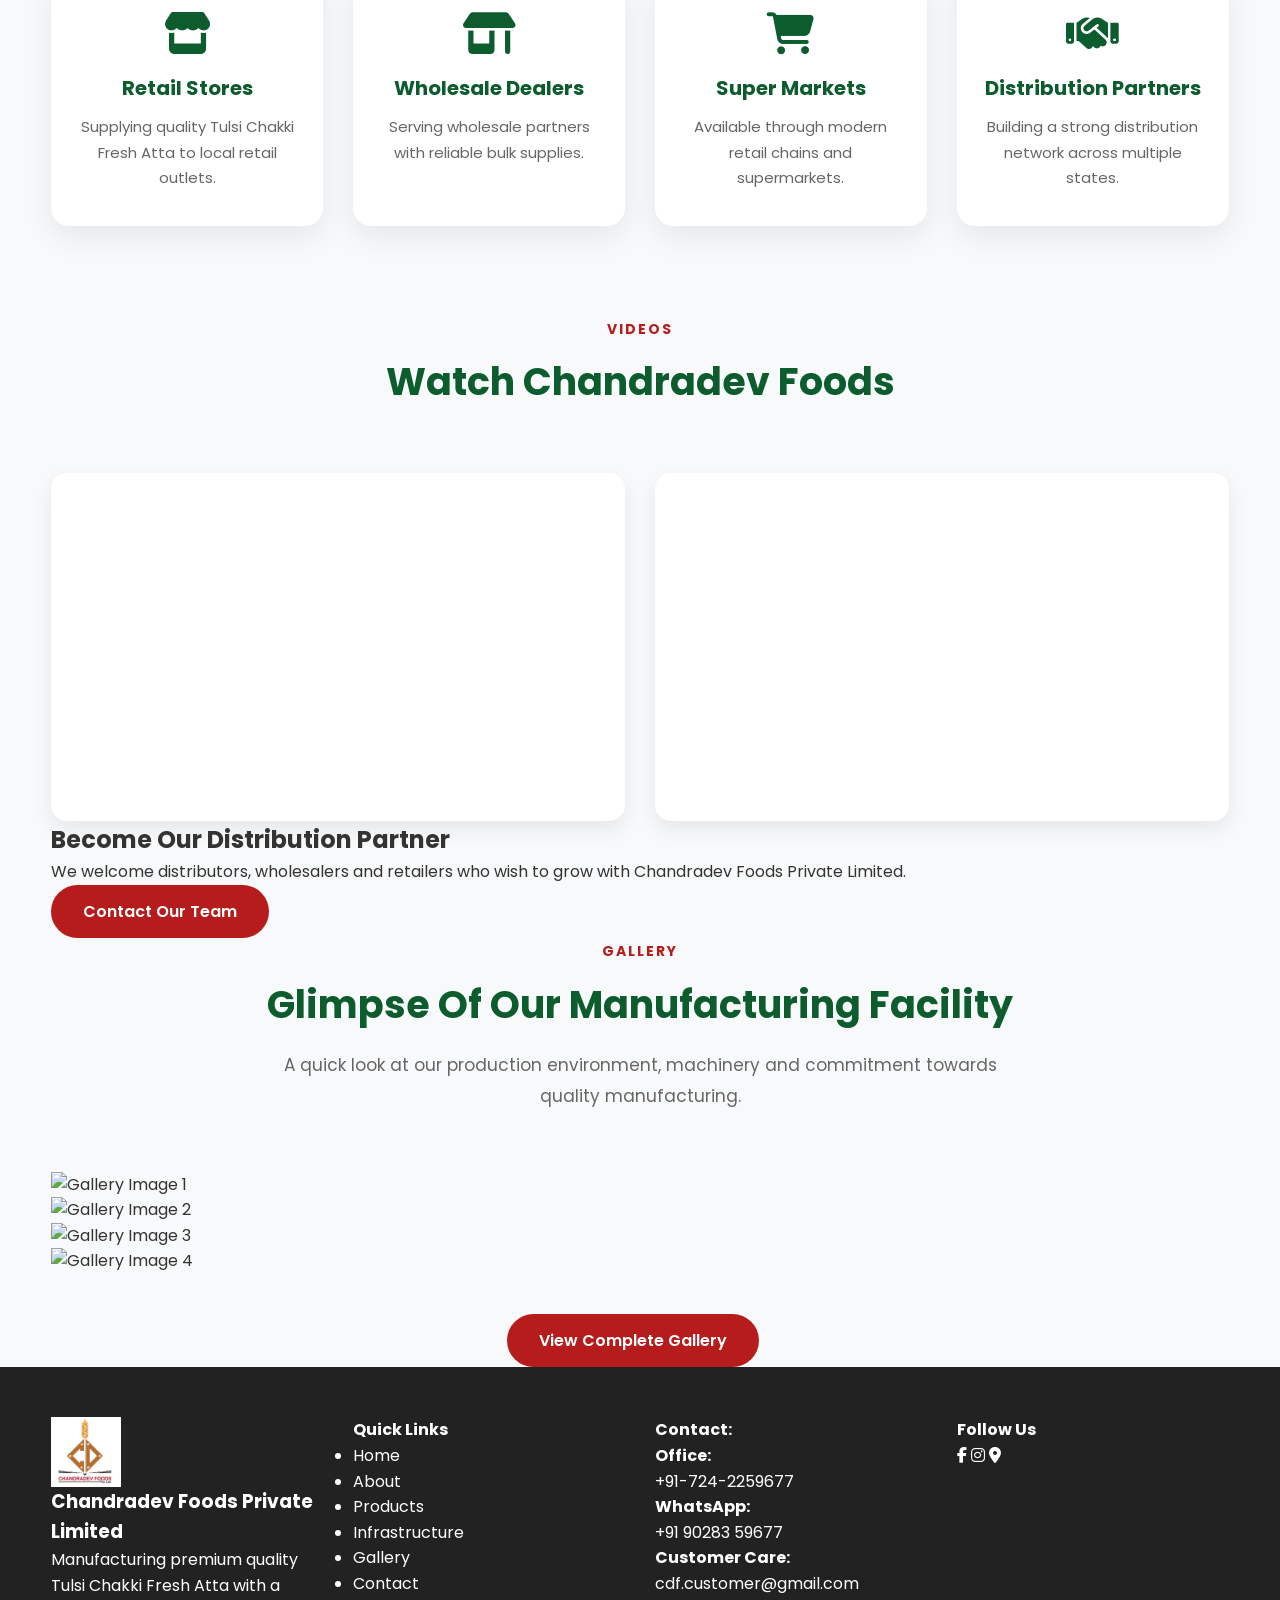
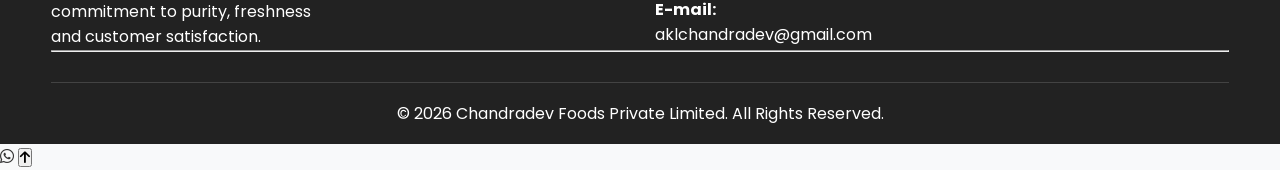
==== commit d3b340df: "feat(markets): add distribution network section styling" ====
--- a/index.html
+++ b/index.html
@@ -197,7 +197,7 @@
 
 </section>
 <!--==================== HEADER END ====================-->
-
+<!--====================
 ABOUT COMPANY
 ========================================== -->
 <section class="about-company">
@@ -500,9 +500,9 @@
   <div class="container">
     <div class="quality-content">
       <div class="quality-image">
-        <img src="assets/images/presentation/manufacturing-page.png"
-     alt="Modern Manufacturing Facility">
-      </div>
+     <img src="assets/images/manufacturing/manufacturing-line.JPG"
+     alt="Manufacturing Line">
+     </div>
 
       <div class="quality-text">
         <span> QUALITY FIRST </span>
@@ -516,7 +516,7 @@
 </p>
 
         <ul>
-          <ul>
+        
 
 <li>
 <i class="fa-solid fa-wheat-awn"></i>
@@ -567,8 +567,9 @@
 
     <div class="infrastructure-grid">
       <div class="infra-image">
-        <img src="assets/images/presentation/infrastructure-page.png"
-     alt="Infrastructure">
+        <img src="assets/images/infrastructure/production.JPG"
+     alt="Production Facility"><img src="assets/images/infrastructure/building.JPG"
+     alt="Chandradev Foods Manufacturing Facility">
       </div>
 
       <div class="infra-content">
@@ -576,7 +577,7 @@
           <i class="fa-solid fa-industry"></i>
 
           <div>
-            <h3>Modern Plant</h3>
+            <h3>Modern Manufacturing Plant</h3>
 
             <p>Efficient production supported by advanced machinery.</p>
           </div>
@@ -586,9 +587,9 @@
           <i class="fa-solid fa-flask"></i>
 
           <div>
-            <h3>Quality Inspection</h3>
-
-            <p>Continuous quality checks throughout production.</p>
+            <h3>Quality Control Laboratory</h3>
+
+            <p>Every batch is monitored to maintain consistent quality.</p>
           </div>
         </div>
 
@@ -596,9 +597,9 @@
           <i class="fa-solid fa-box"></i>
 
           <div>
-            <h3>Safe Packaging</h3>
-
-            <p>Freshness preserved through hygienic packaging.</p>
+            <h3>Hygienic Packaging</h3>
+
+            <p>Freshness and safety are preserved through hygienic packaging.</p>
           </div>
         </div>
 
@@ -606,9 +607,9 @@
           <i class="fa-solid fa-truck-fast"></i>
 
           <div>
-            <h3>Distribution</h3>
-
-            <p>Reliable dispatch across retailers and distributors.</p>
+            <h3>Efficient Distribution</h3>
+
+            <p>Reliable supply to distributors and retailers across multiple states.</p>
           </div>
         </div>
       </div>
@@ -630,27 +631,41 @@
 
     <div class="market-grid">
       <div class="market-box">
-        <i class="fa-solid fa-store"></i>
-
-        <h3>Retail Stores</h3>
-      </div>
+    <i class="fa-solid fa-store"></i>
+
+    <h3>Retail Stores</h3>
+
+    <p>
+        Supplying quality Tulsi Chakki Fresh Atta to local retail outlets.
+    </p>
+</div>
 
       <div class="market-box">
         <i class="fa-solid fa-shop"></i>
 
         <h3>Wholesale Dealers</h3>
-      </div>
+      <p>
+Serving wholesale partners with reliable bulk supplies.
+</p>
+      </div>
+
 
       <div class="market-box">
         <i class="fa-solid fa-cart-shopping"></i>
 
         <h3>Super Markets</h3>
+        <p>
+Available through modern retail chains and supermarkets.
+</p>
       </div>
 
       <div class="market-box">
         <i class="fa-solid fa-handshake"></i>
 
         <h3>Distribution Partners</h3>
+        <p>
+Building a strong distribution network across multiple states.
+</p>
       </div>
     </div>
   </div>
--- a/assets/css/style.css
+++ b/assets/css/style.css
@@ -445,22 +445,53 @@
   aspect-ratio: 16/9;
   border: 0;
 }
-.infra-grid {
+.infrastructure-grid {
   display: grid;
   grid-template-columns: 1fr 1fr;
   gap: 30px;
 }
 .markets {
-  display: flex;
-  flex-wrap: wrap;
-  gap: 10px;
-  justify-content: center;
-}
-.markets span {
-  background: #0c5c2d;
-  color: #fff;
-  padding: 8px 14px;
-  border-radius: 20px;
+  padding: 90px 0;
+  background: #f8f9fa;
+}
+
+.market-grid {
+  display: grid;
+  grid-template-columns: repeat(4, 1fr);
+  gap: 30px;
+  margin-top: 50px;
+}
+
+.market-box {
+  background: #fff;
+  padding: 35px 25px;
+  border-radius: 18px;
+  text-align: center;
+  box-shadow: 0 10px 30px rgba(0,0,0,0.08);
+  transition: all 0.3s ease;
+}
+
+.market-box:hover {
+  transform: translateY(-6px);
+  box-shadow: 0 16px 40px rgba(0,0,0,0.12);
+}
+
+.market-box i {
+  font-size: 42px;
+  color: #0c5c2d;
+  margin-bottom: 18px;
+}
+
+.market-box h3 {
+  color: #0c5c2d;
+  font-size: 20px;
+  margin-bottom: 10px;
+}
+
+.market-box p {
+  color: #666;
+  line-height: 1.7;
+  font-size: 15px;
 }
 .cta-box {
   text-align: center;
@@ -491,7 +522,7 @@
 @media (max-width: 768px) {
   .header-flex,
   .hero-content,
-  .infra-grid {
+  .infrastructure-grid {
     display: grid;
     grid-template-columns: 1fr;
   }
@@ -639,4 +670,11 @@
 display:none;
 }
 
+}
+@media (max-width: 768px) {
+
+  .market-grid {
+    grid-template-columns: 1fr;
+  }
+
 }
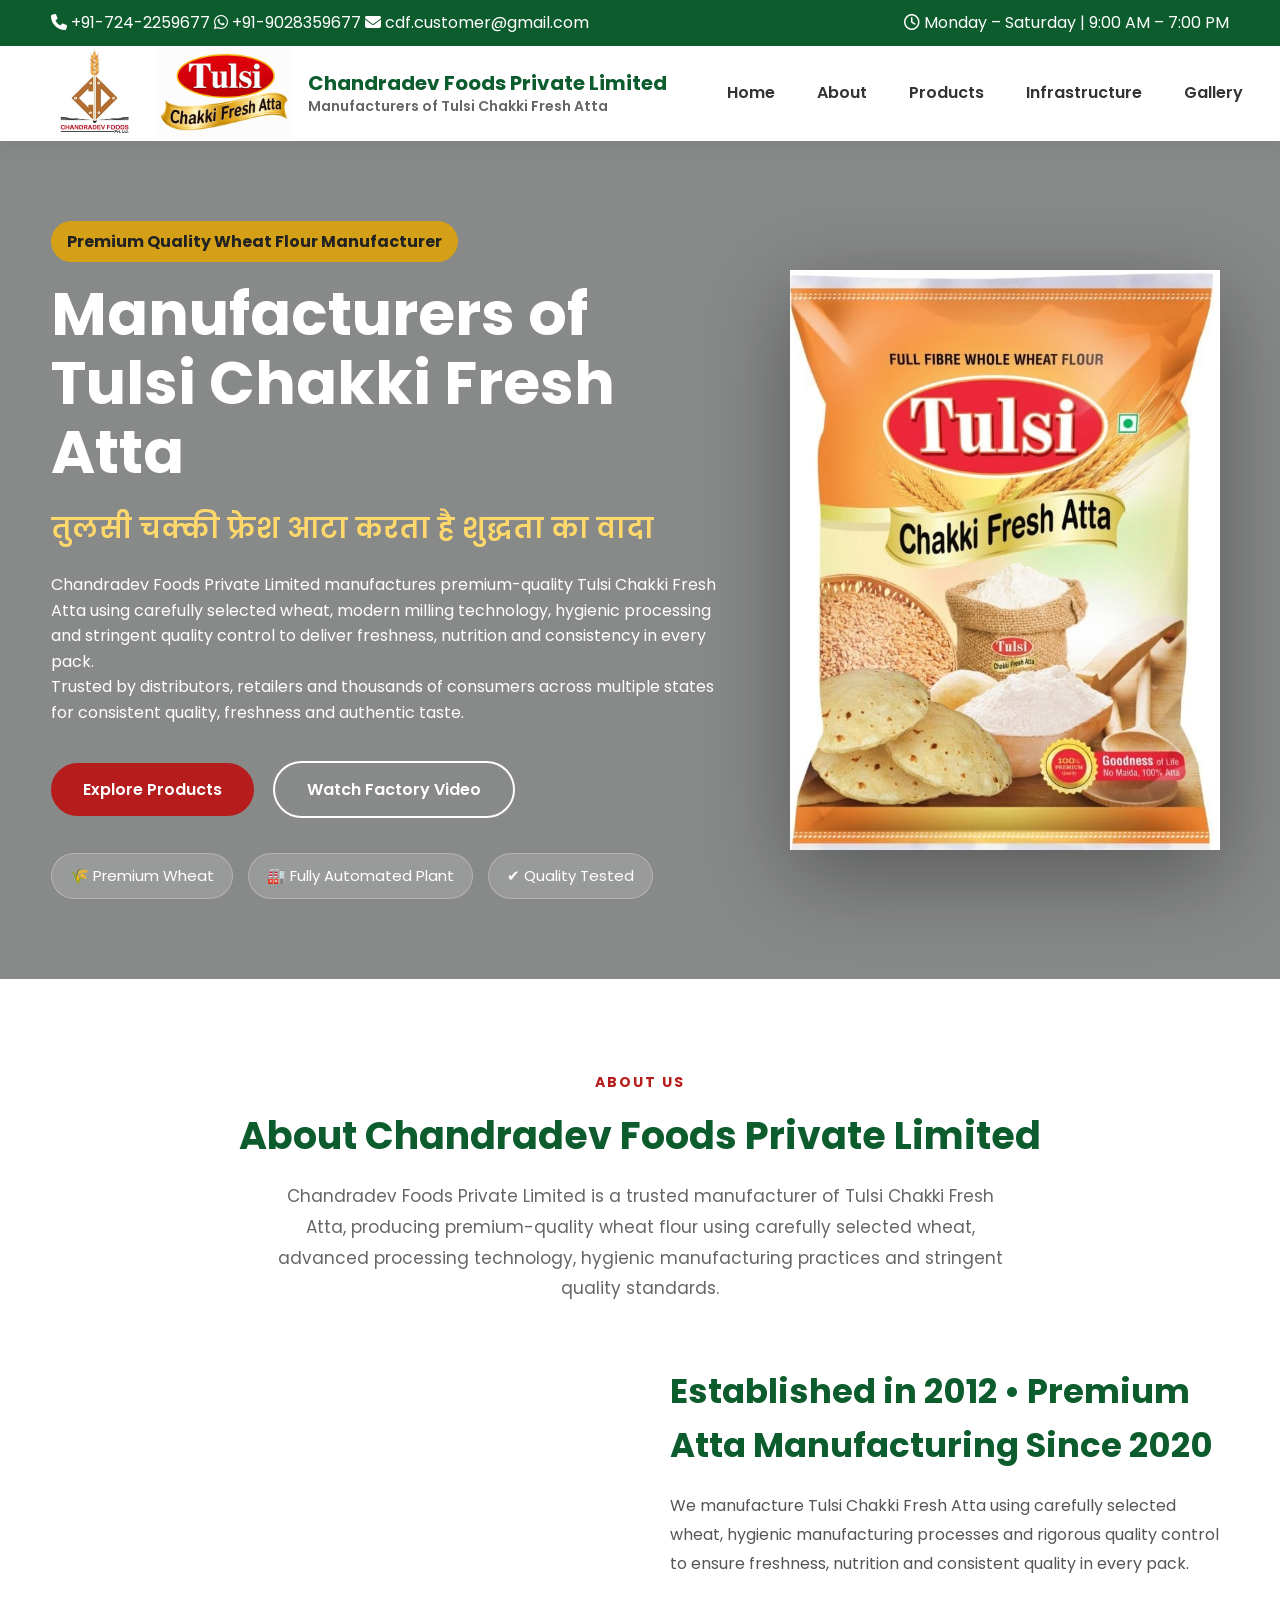
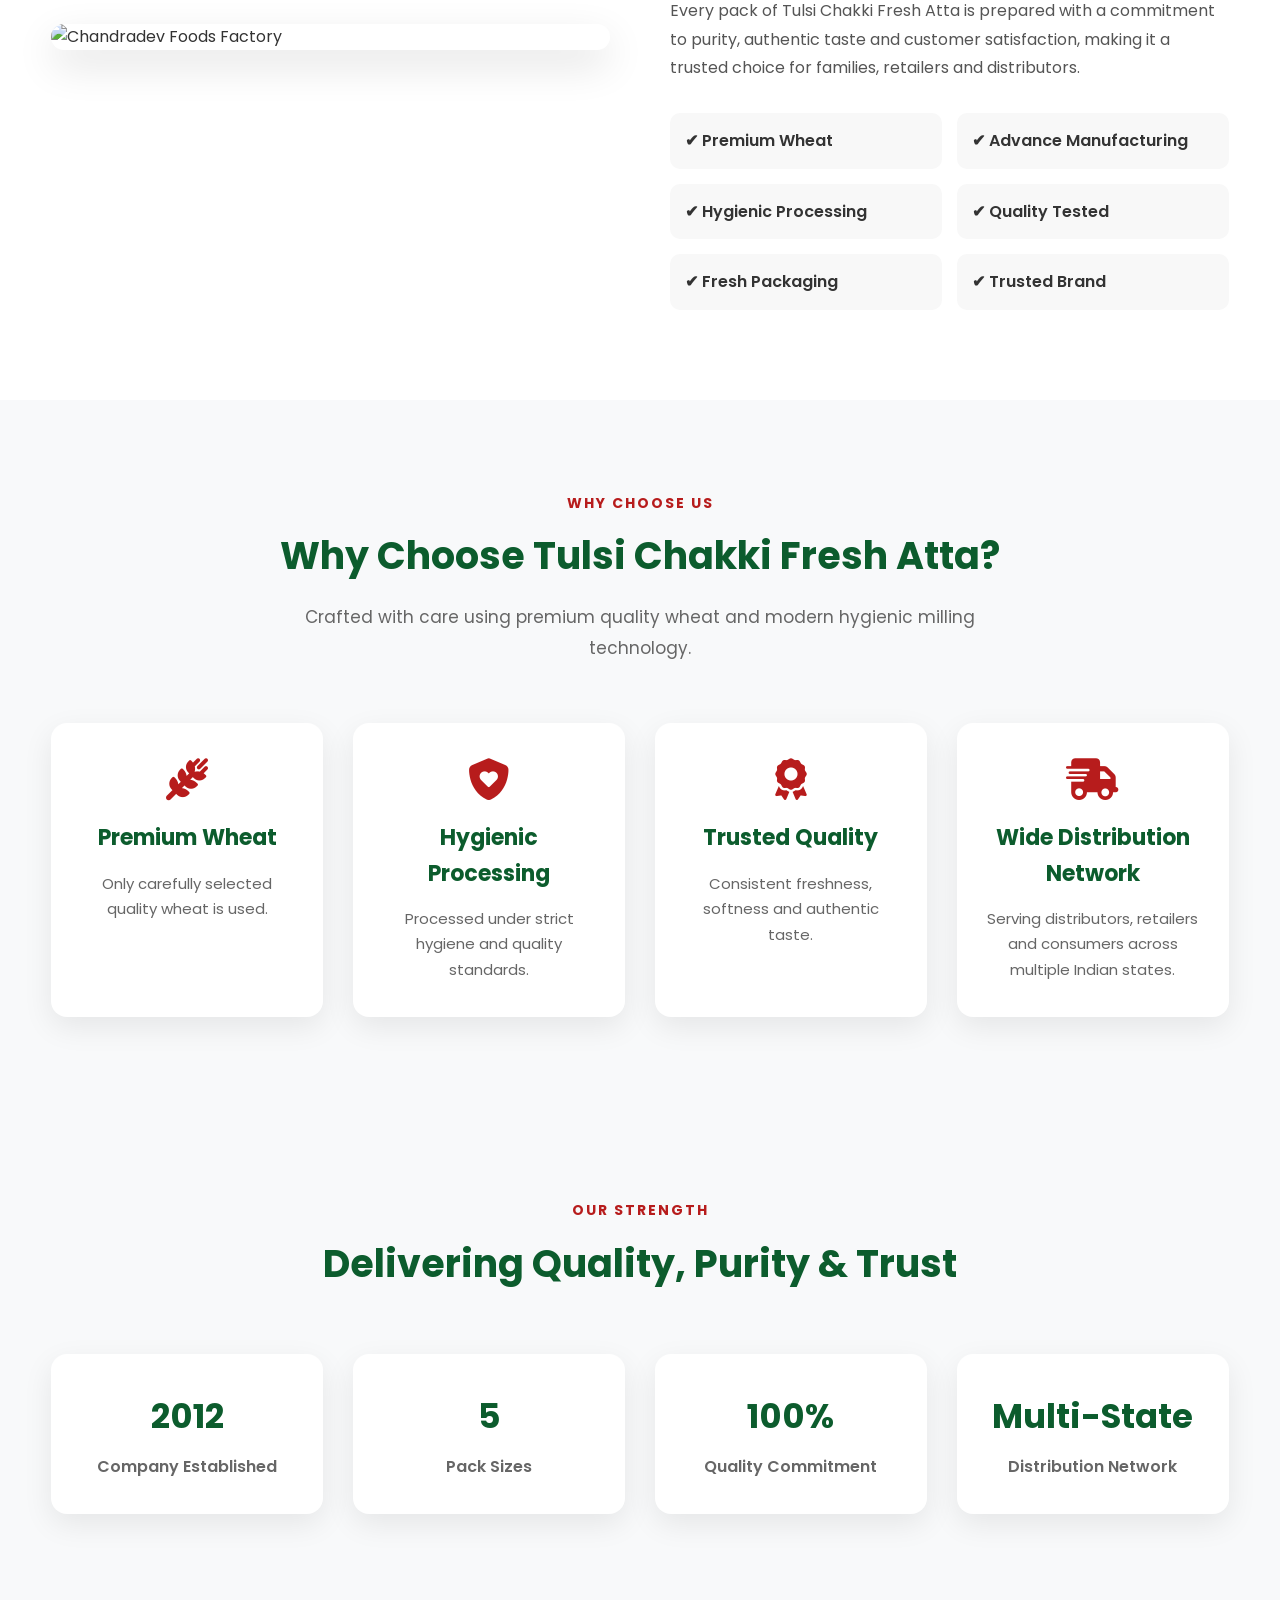
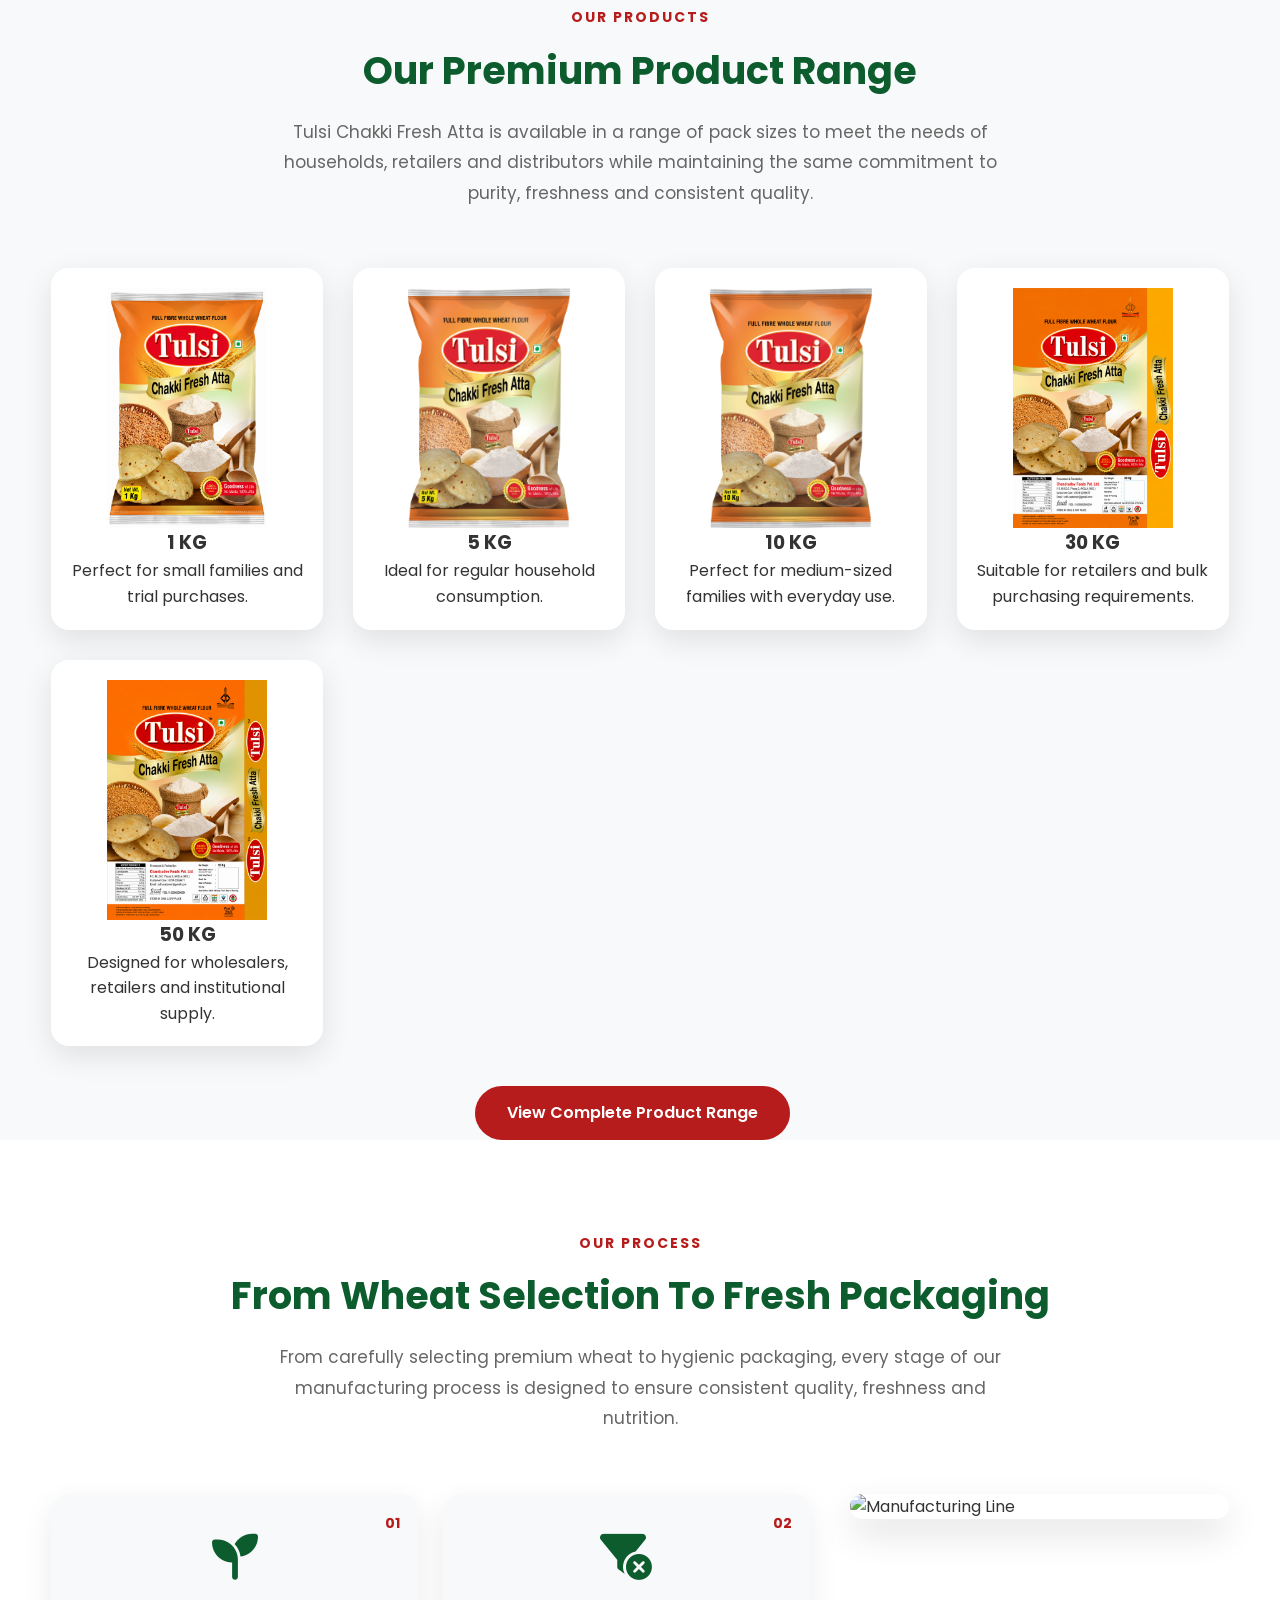
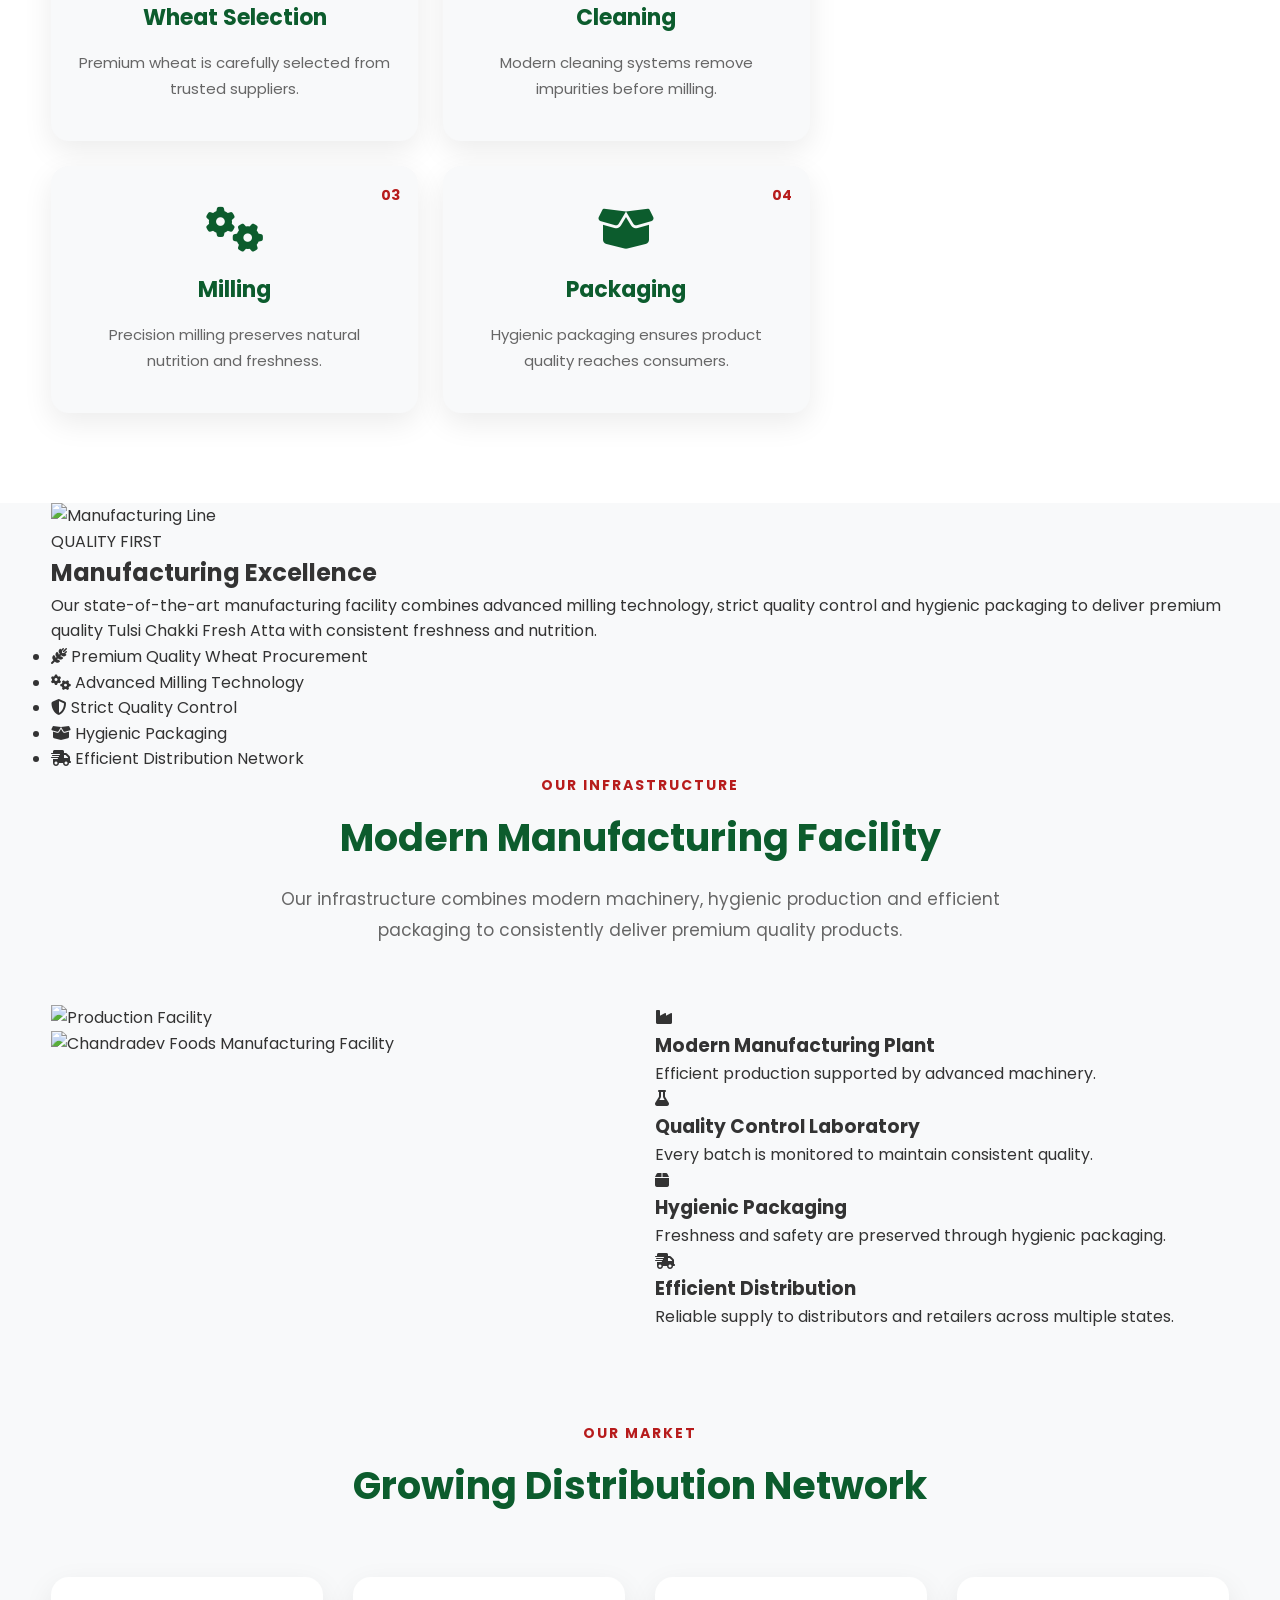
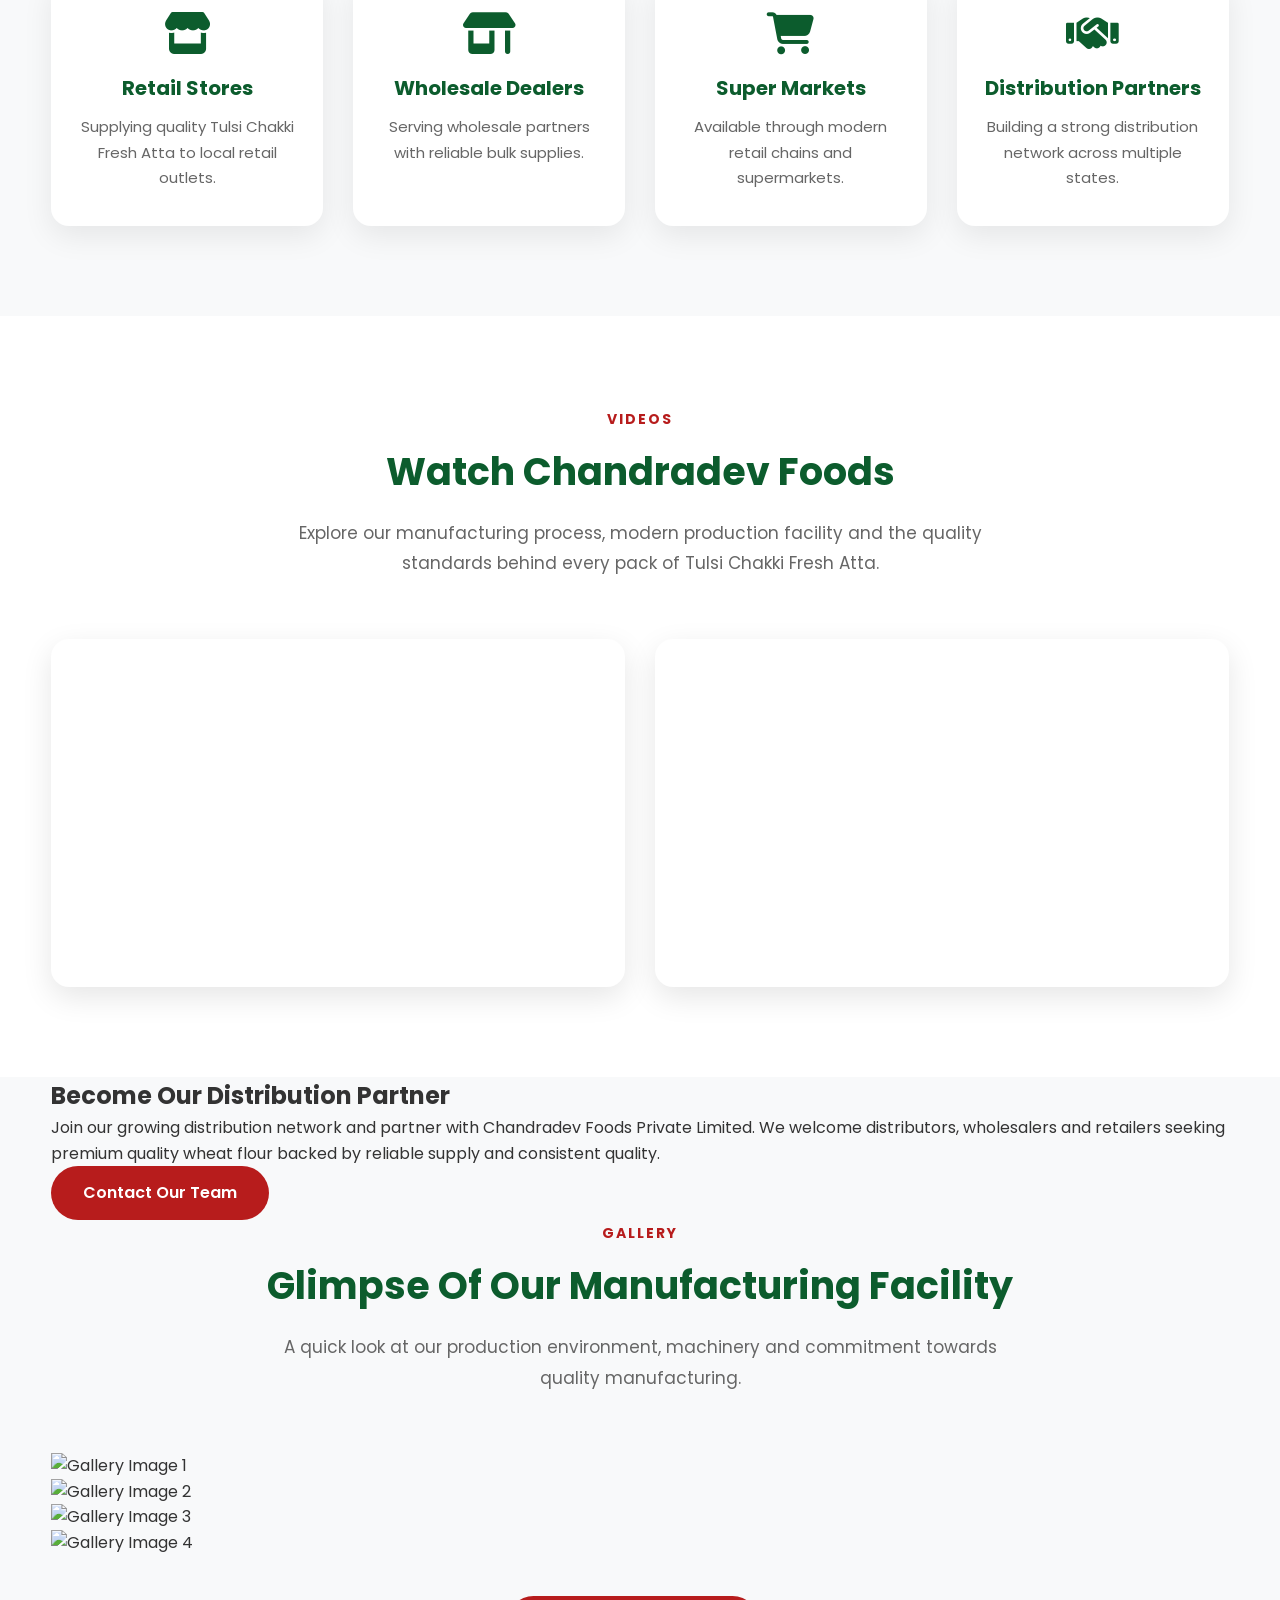
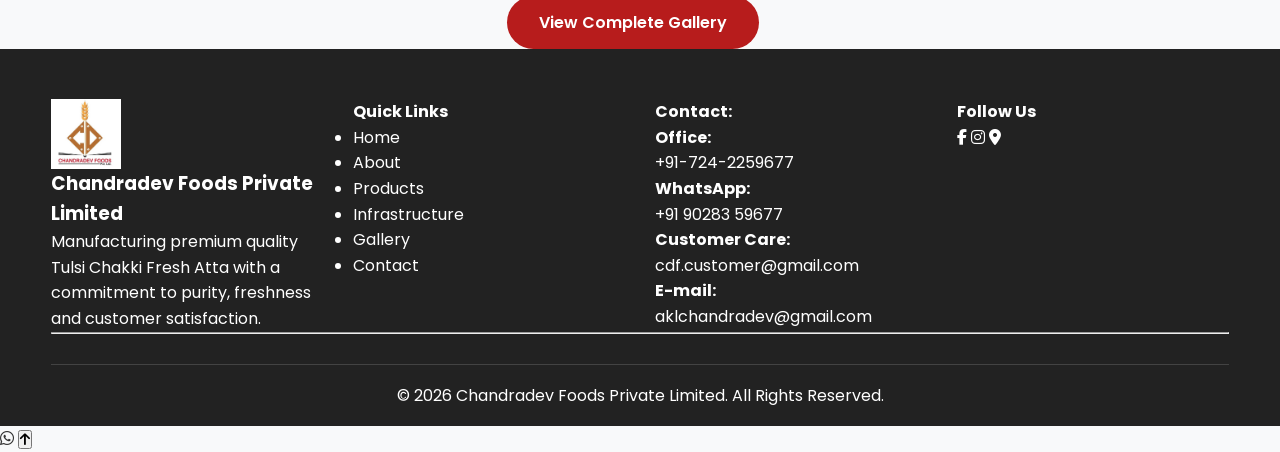
==== commit b48d097e: "feat(videos): enhance video and distributor sections" ====
--- a/index.html
+++ b/index.html
@@ -681,13 +681,16 @@
       <span>VIDEOS</span>
 
       <h2>Watch Chandradev Foods</h2>
+    <p>
+Explore our manufacturing process, modern production facility and the quality standards behind every pack of Tulsi Chakki Fresh Atta.
+</p>
     </div>
 
     <div class="video-grid">
       <div class="video-box">
         <iframe
           src="https://www.youtube.com/embed/nOaTmra53rE"
-          title="Corporate Video"
+          title="Chandradev Foods Manufacturing Facility"
           allowfullscreen
         >
         </iframe>
@@ -696,7 +699,7 @@
       <div class="video-box">
         <iframe
           src="https://www.youtube.com/embed/12LoXGQKgxI"
-          title="Highlight Video"
+          title="Tulsi Chakki Fresh Atta Production Process"
           allowfullscreen
         >
         </iframe>
@@ -715,8 +718,7 @@
       <h2>Become Our Distribution Partner</h2>
 
       <p>
-        We welcome distributors, wholesalers and retailers who wish to grow with
-        Chandradev Foods Private Limited.
+        Join our growing distribution network and partner with Chandradev Foods Private Limited. We welcome distributors, wholesalers and retailers seeking premium quality wheat flour backed by reliable supply and consistent quality.
       </p>
 
       <a href="contact.html" class="btn btn-primary"> Contact Our Team </a>
--- a/assets/css/style.css
+++ b/assets/css/style.css
@@ -325,10 +325,20 @@
 .feature-box,
 .video-box {
   background: #fff;
-  border-radius: 16px;
+  border-radius: 18px;
   padding: 20px;
-  box-shadow: 0 8px 20px rgba(0, 0, 0, 0.08);
-  text-align: center;
+  box-shadow: 0 10px 30px rgba(0,0,0,0.10);
+  text-align: center;
+  transition: all 0.3s ease;
+}
+
+.video-box:hover {
+  transform: translateY(-5px);
+  box-shadow: 0 16px 40px rgba(0,0,0,0.15);
+}
+.videos {
+  padding: 90px 0;
+  background: #fff;
 }
 .product-card img {
   height: 240px;
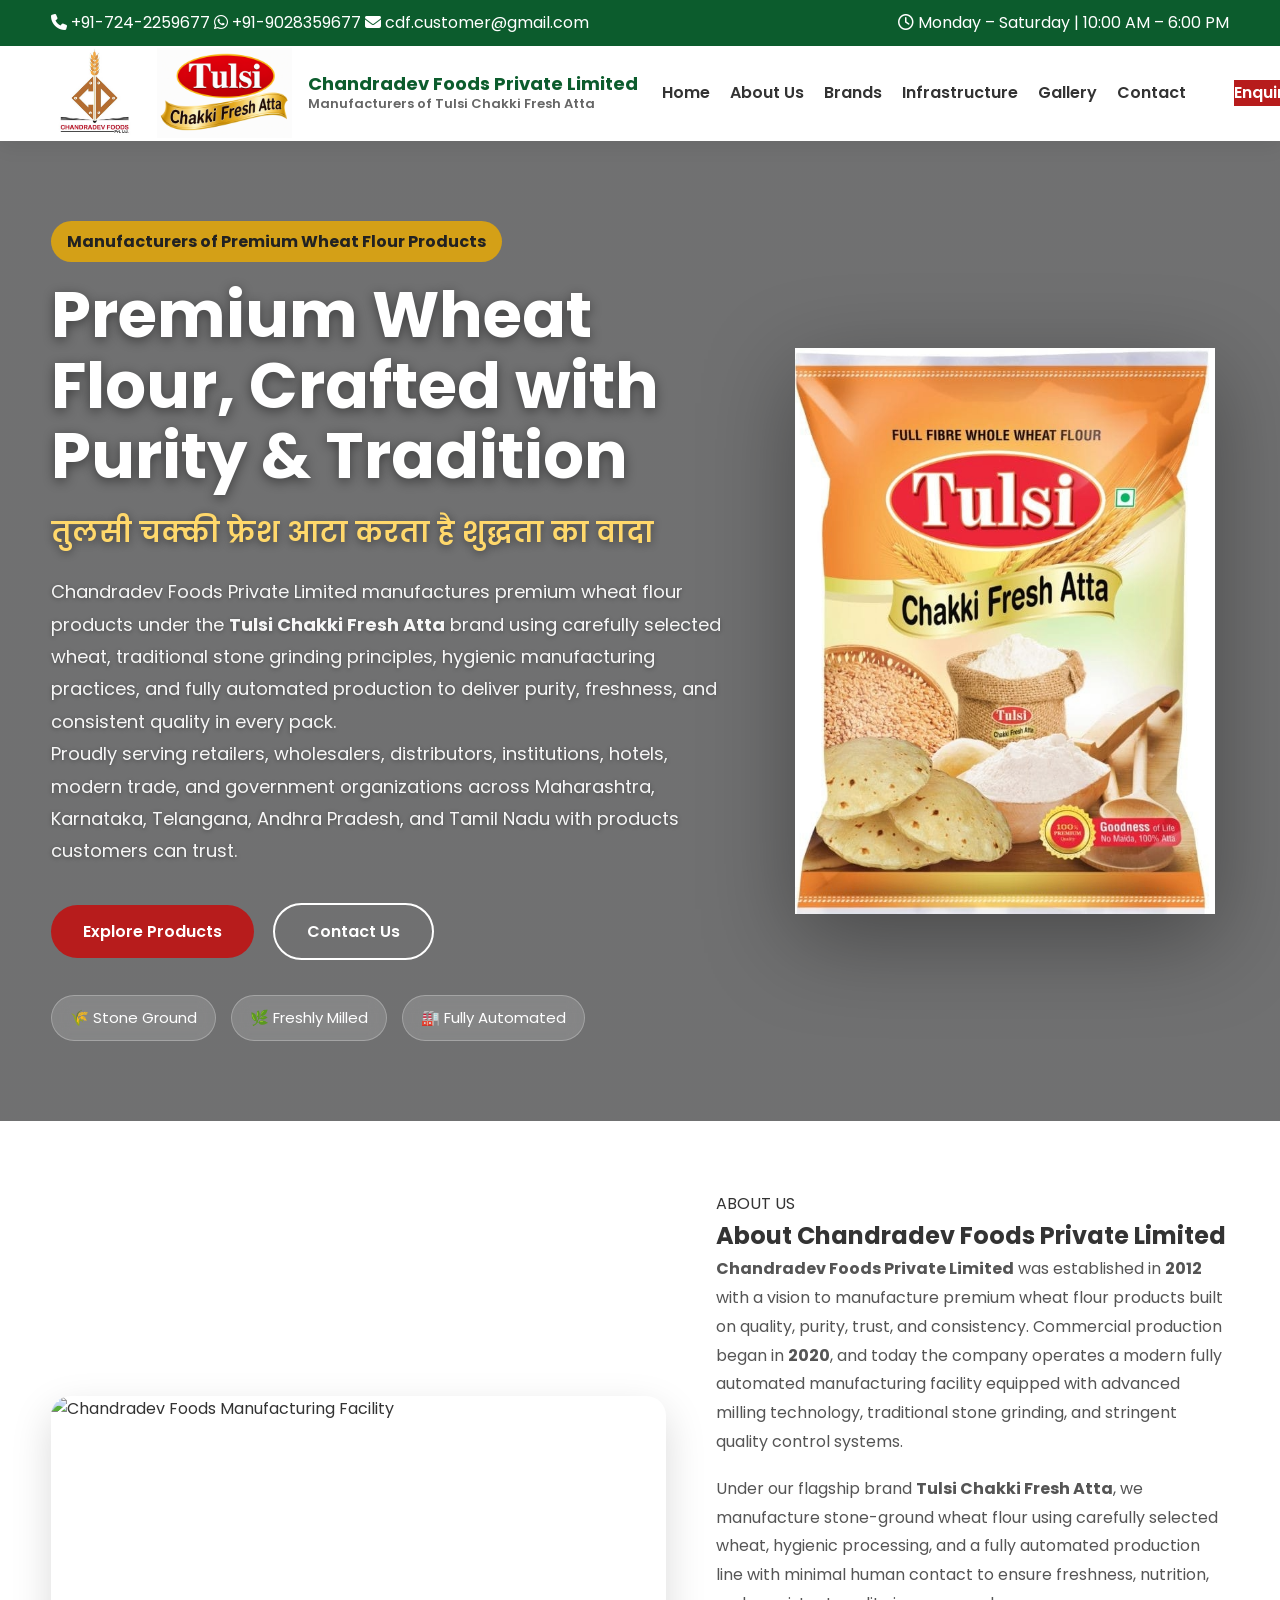
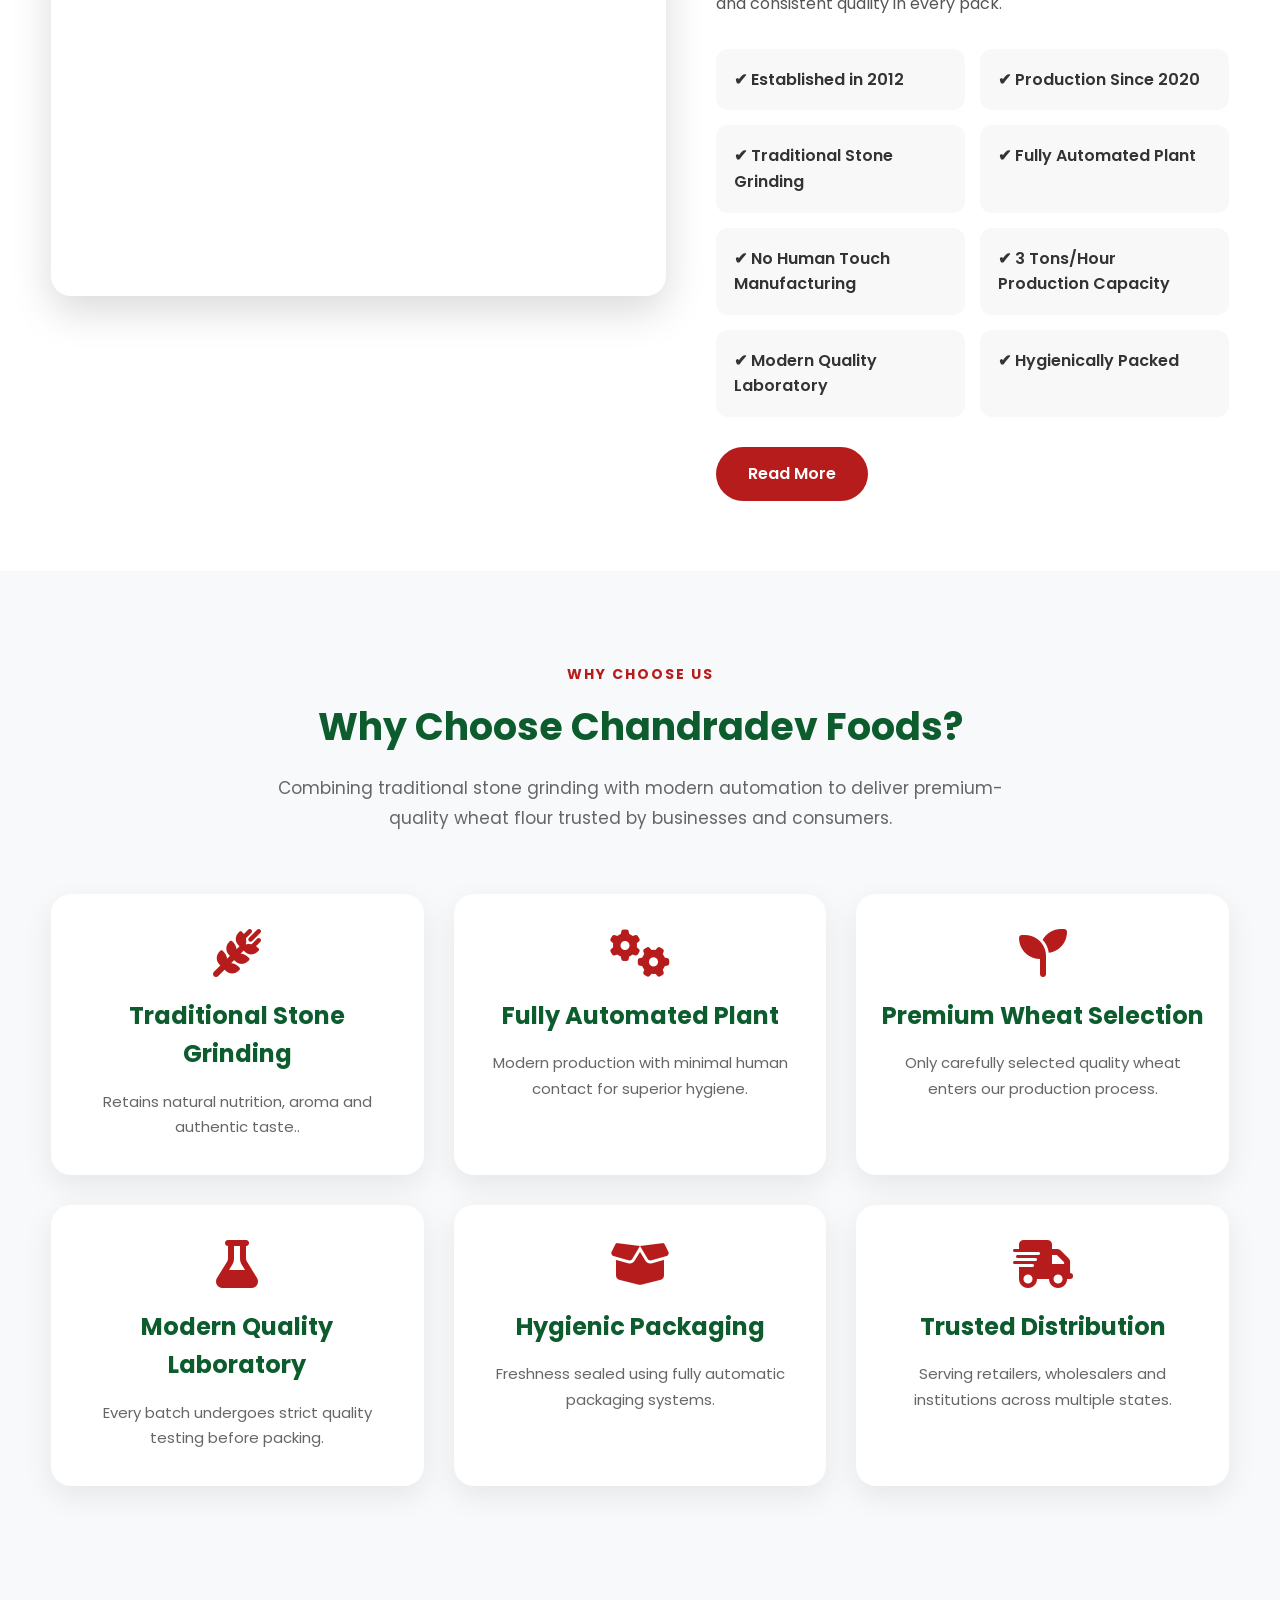
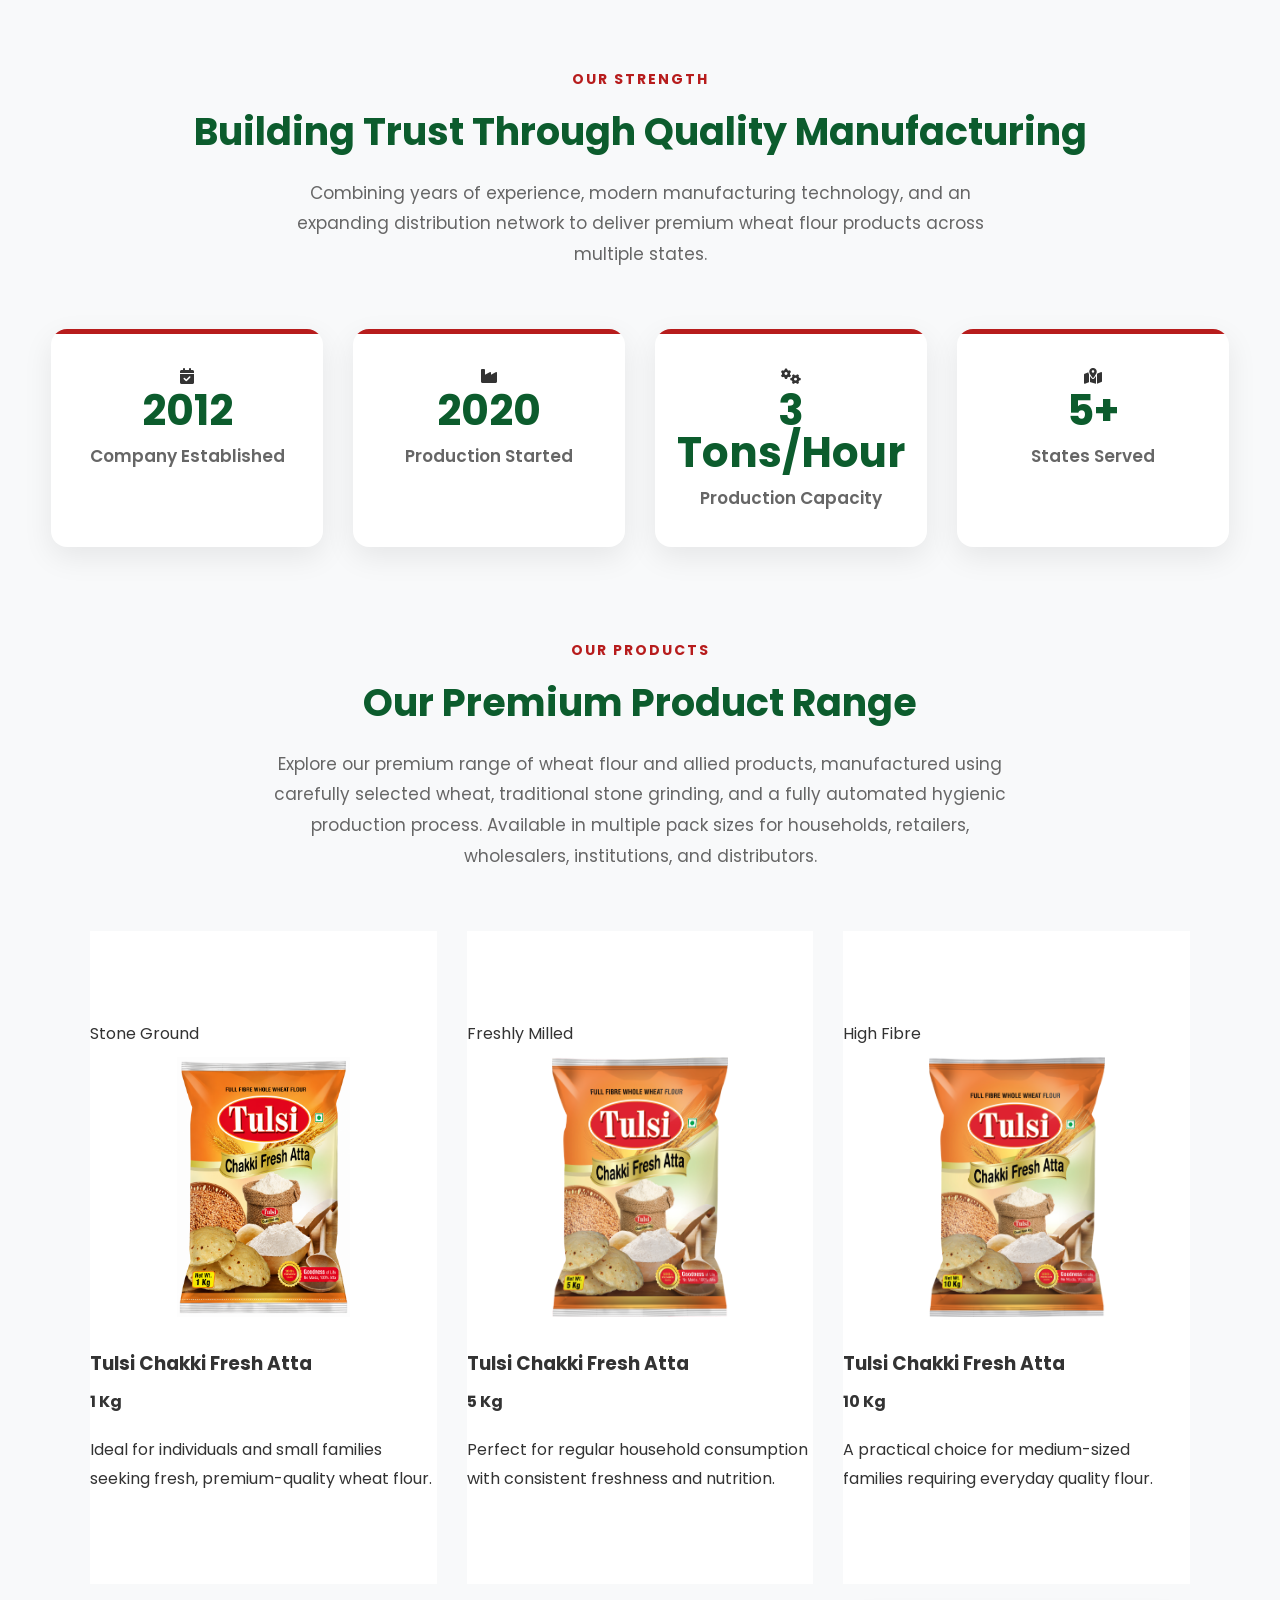
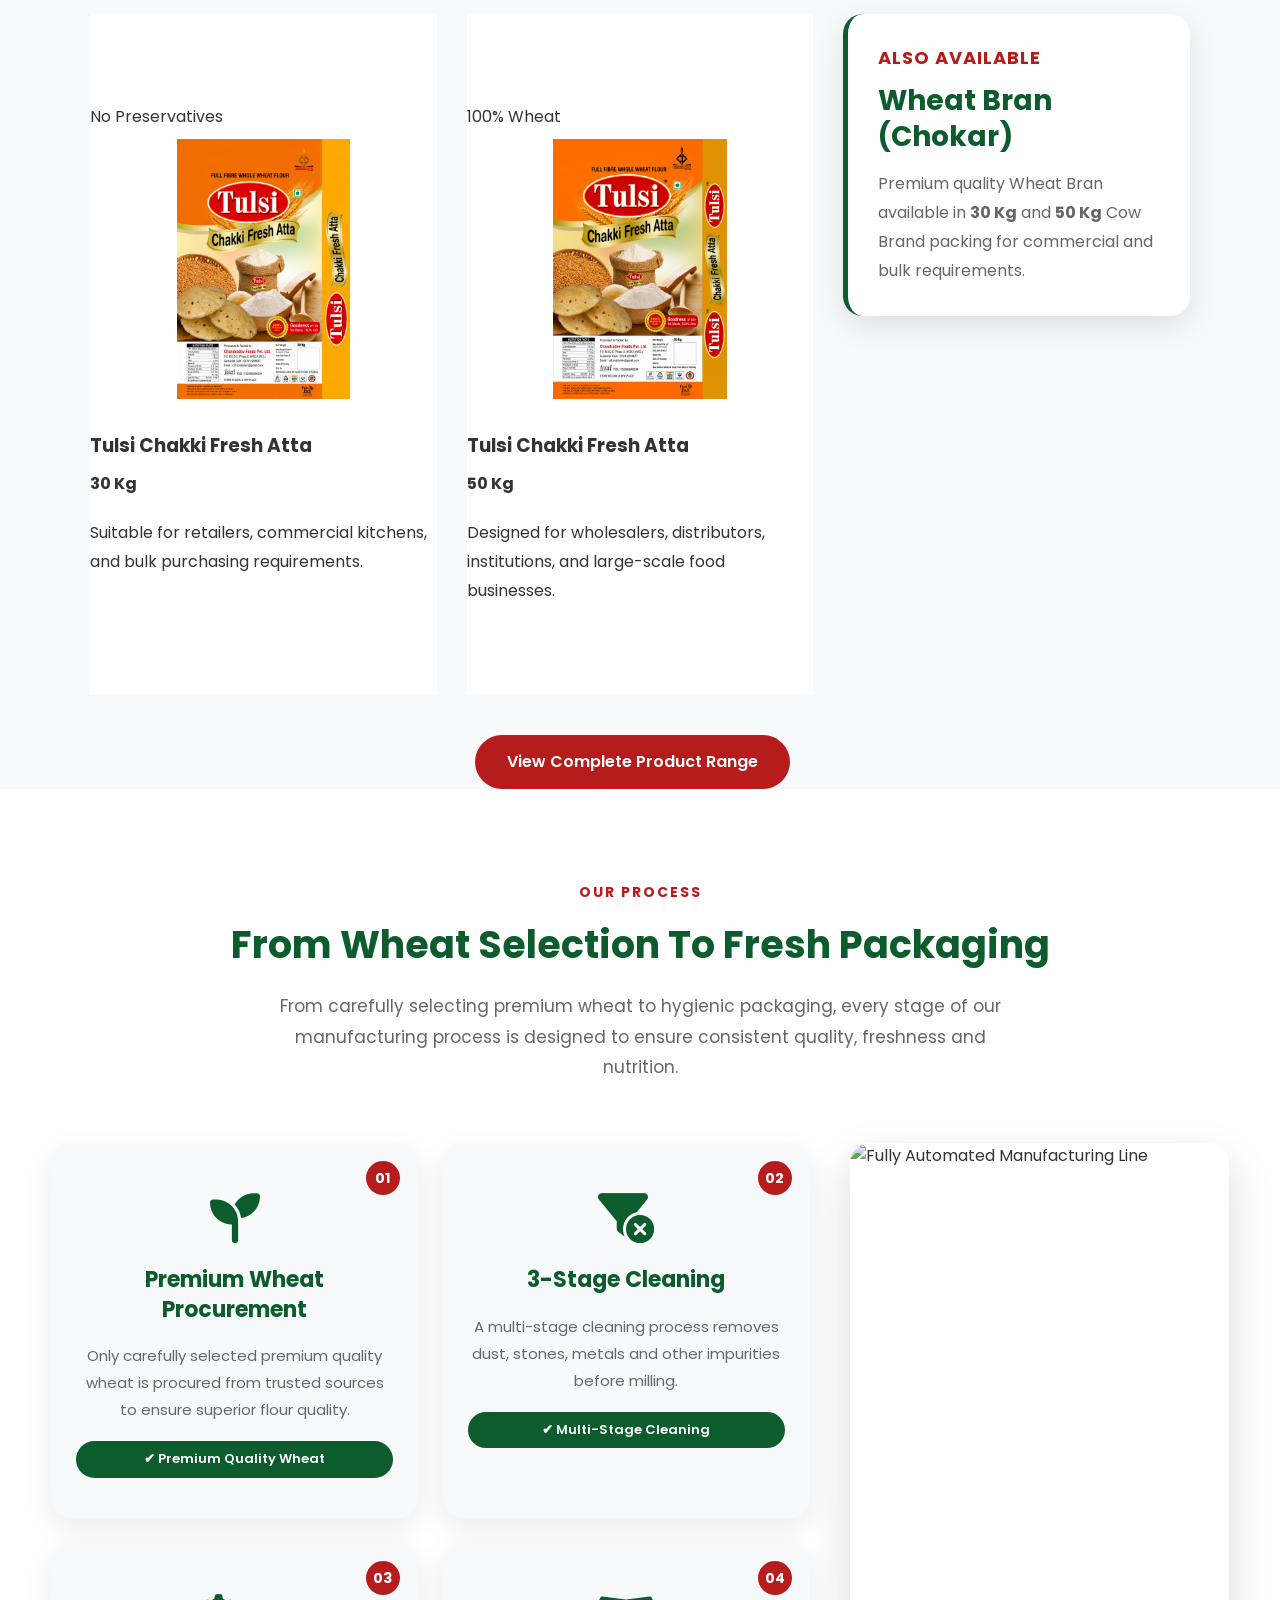
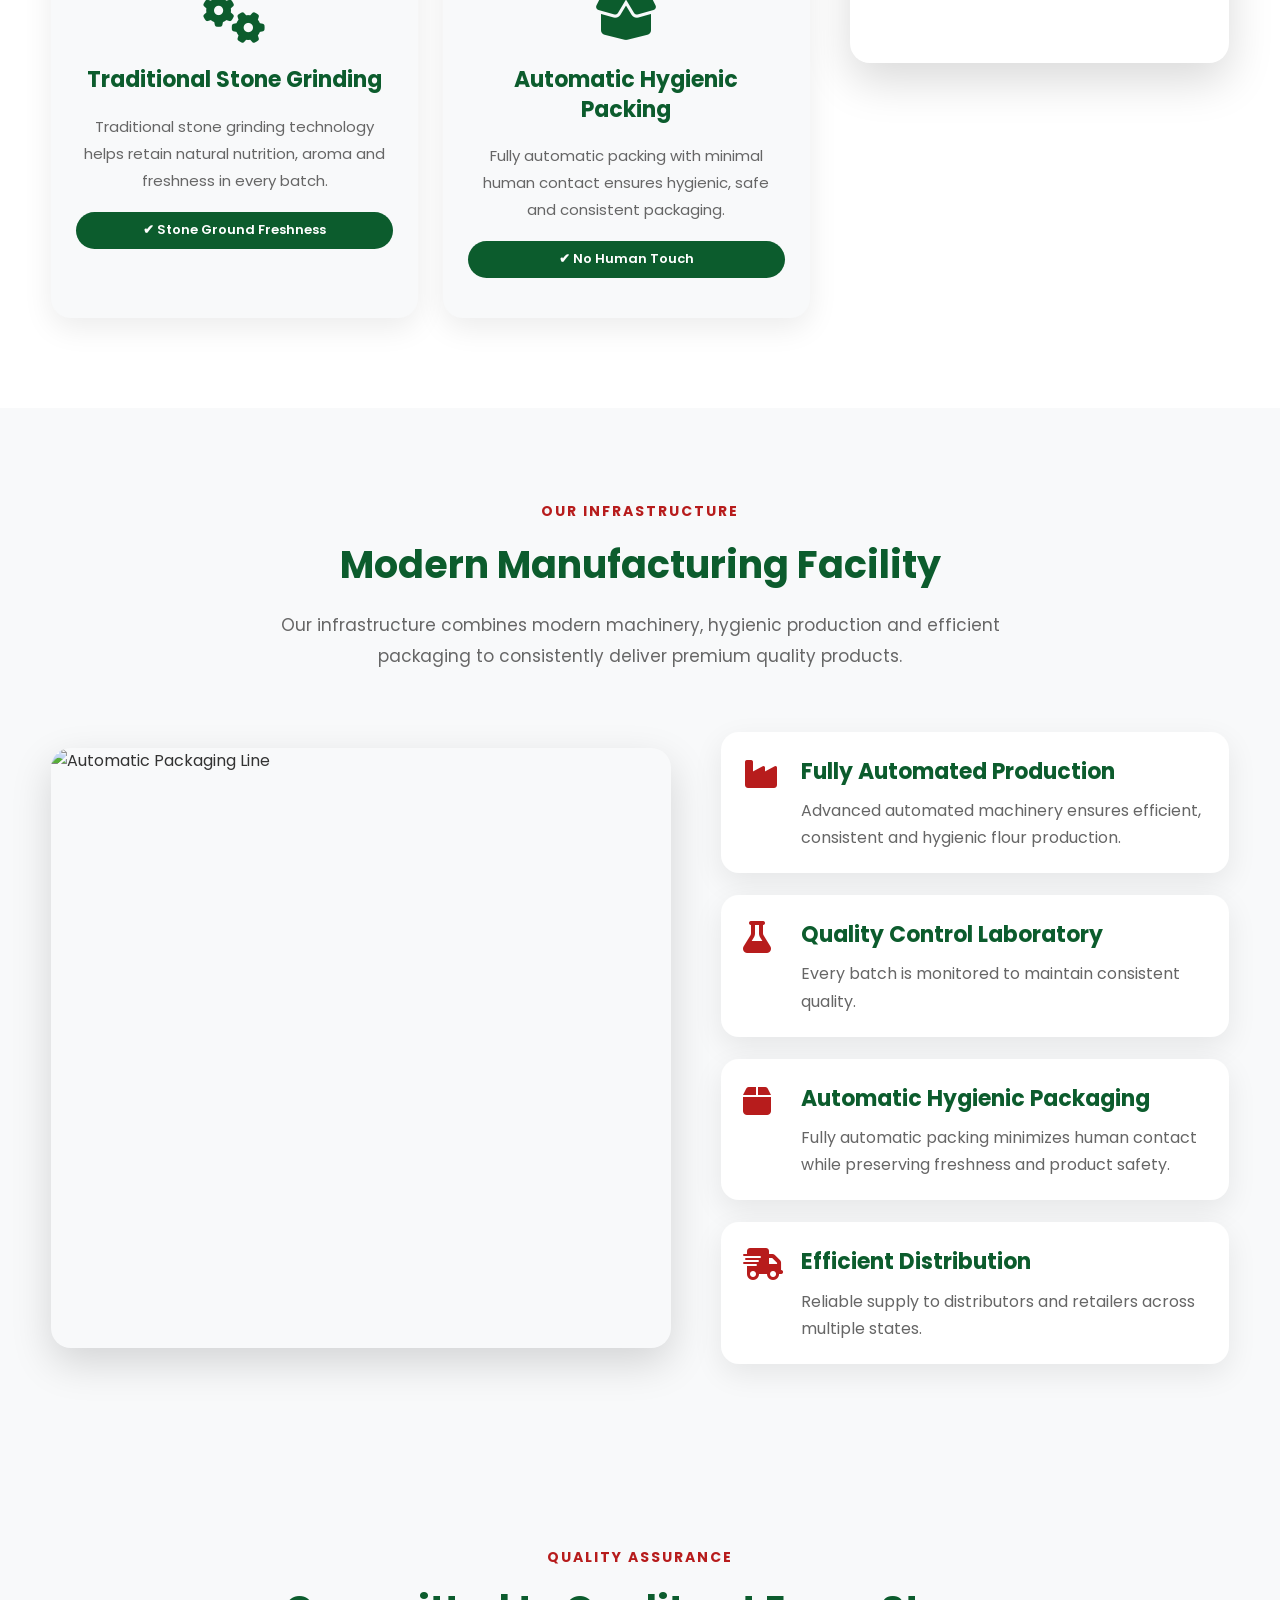
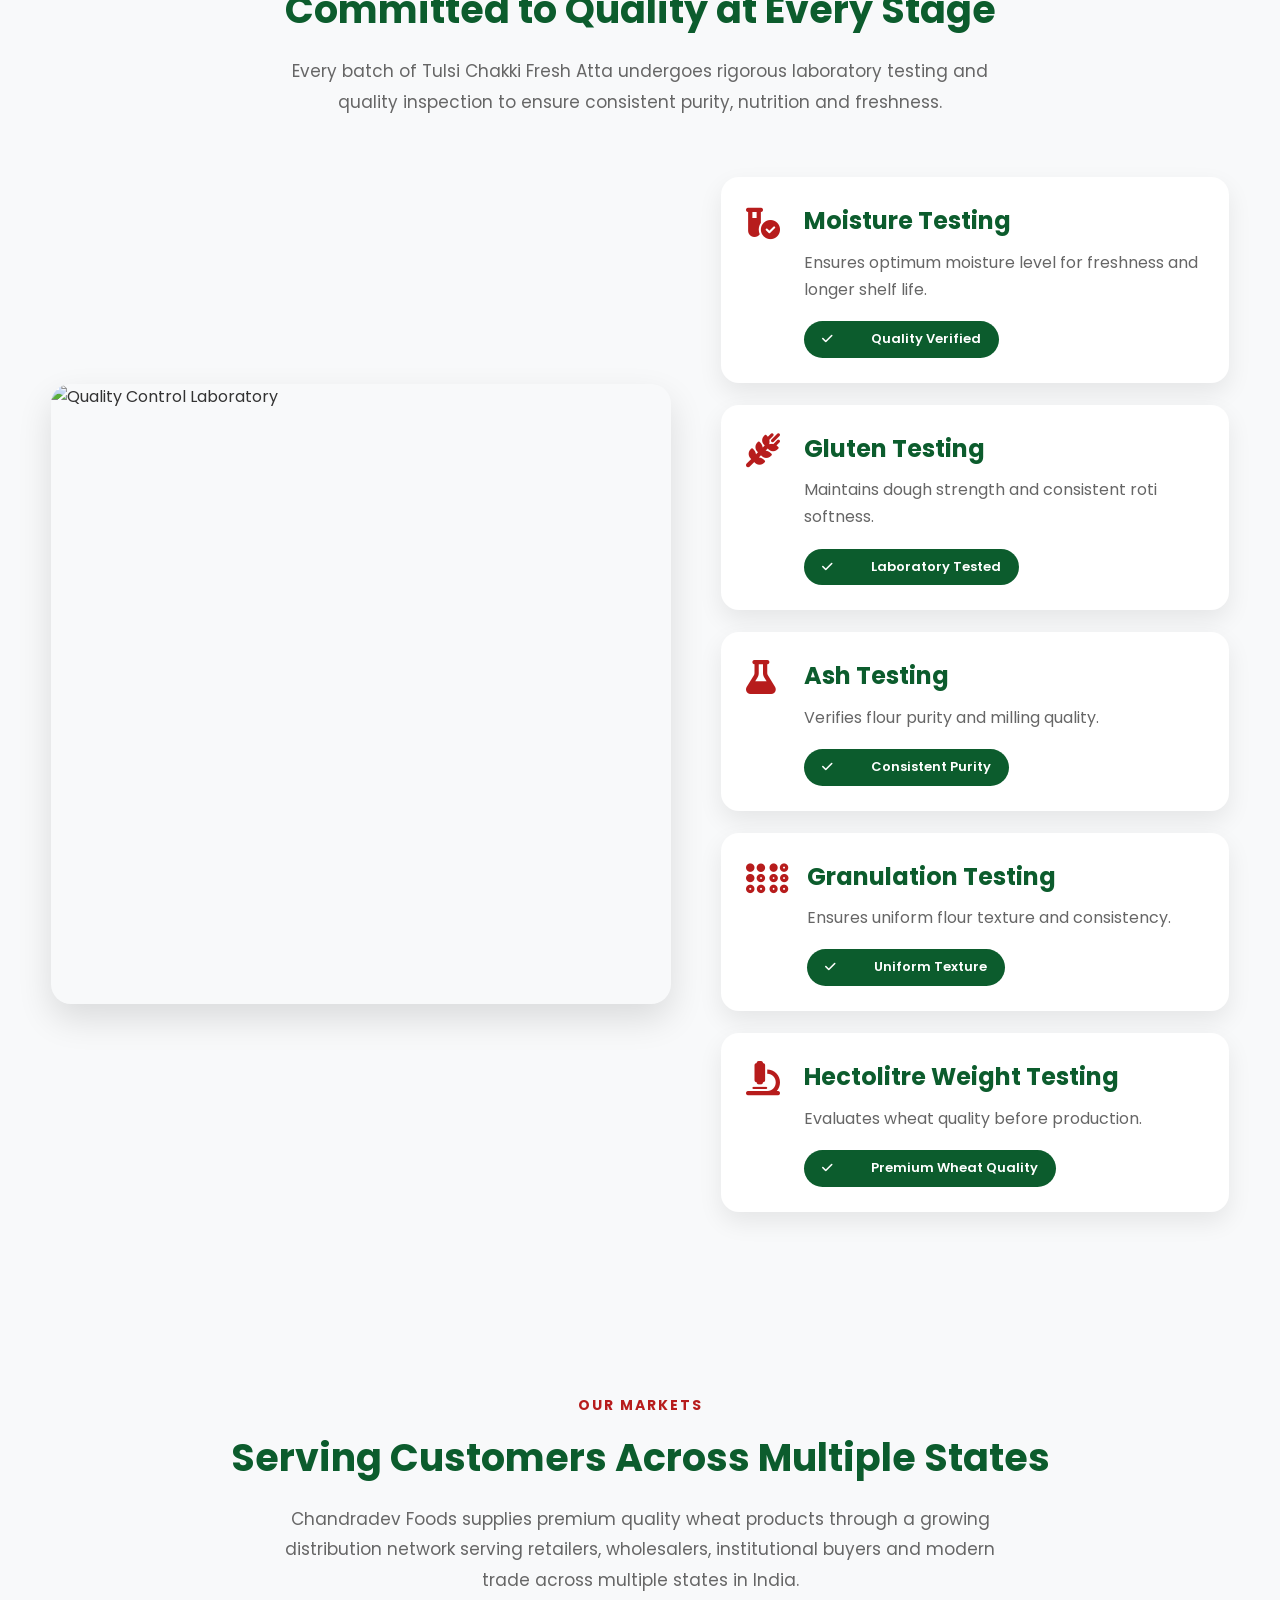
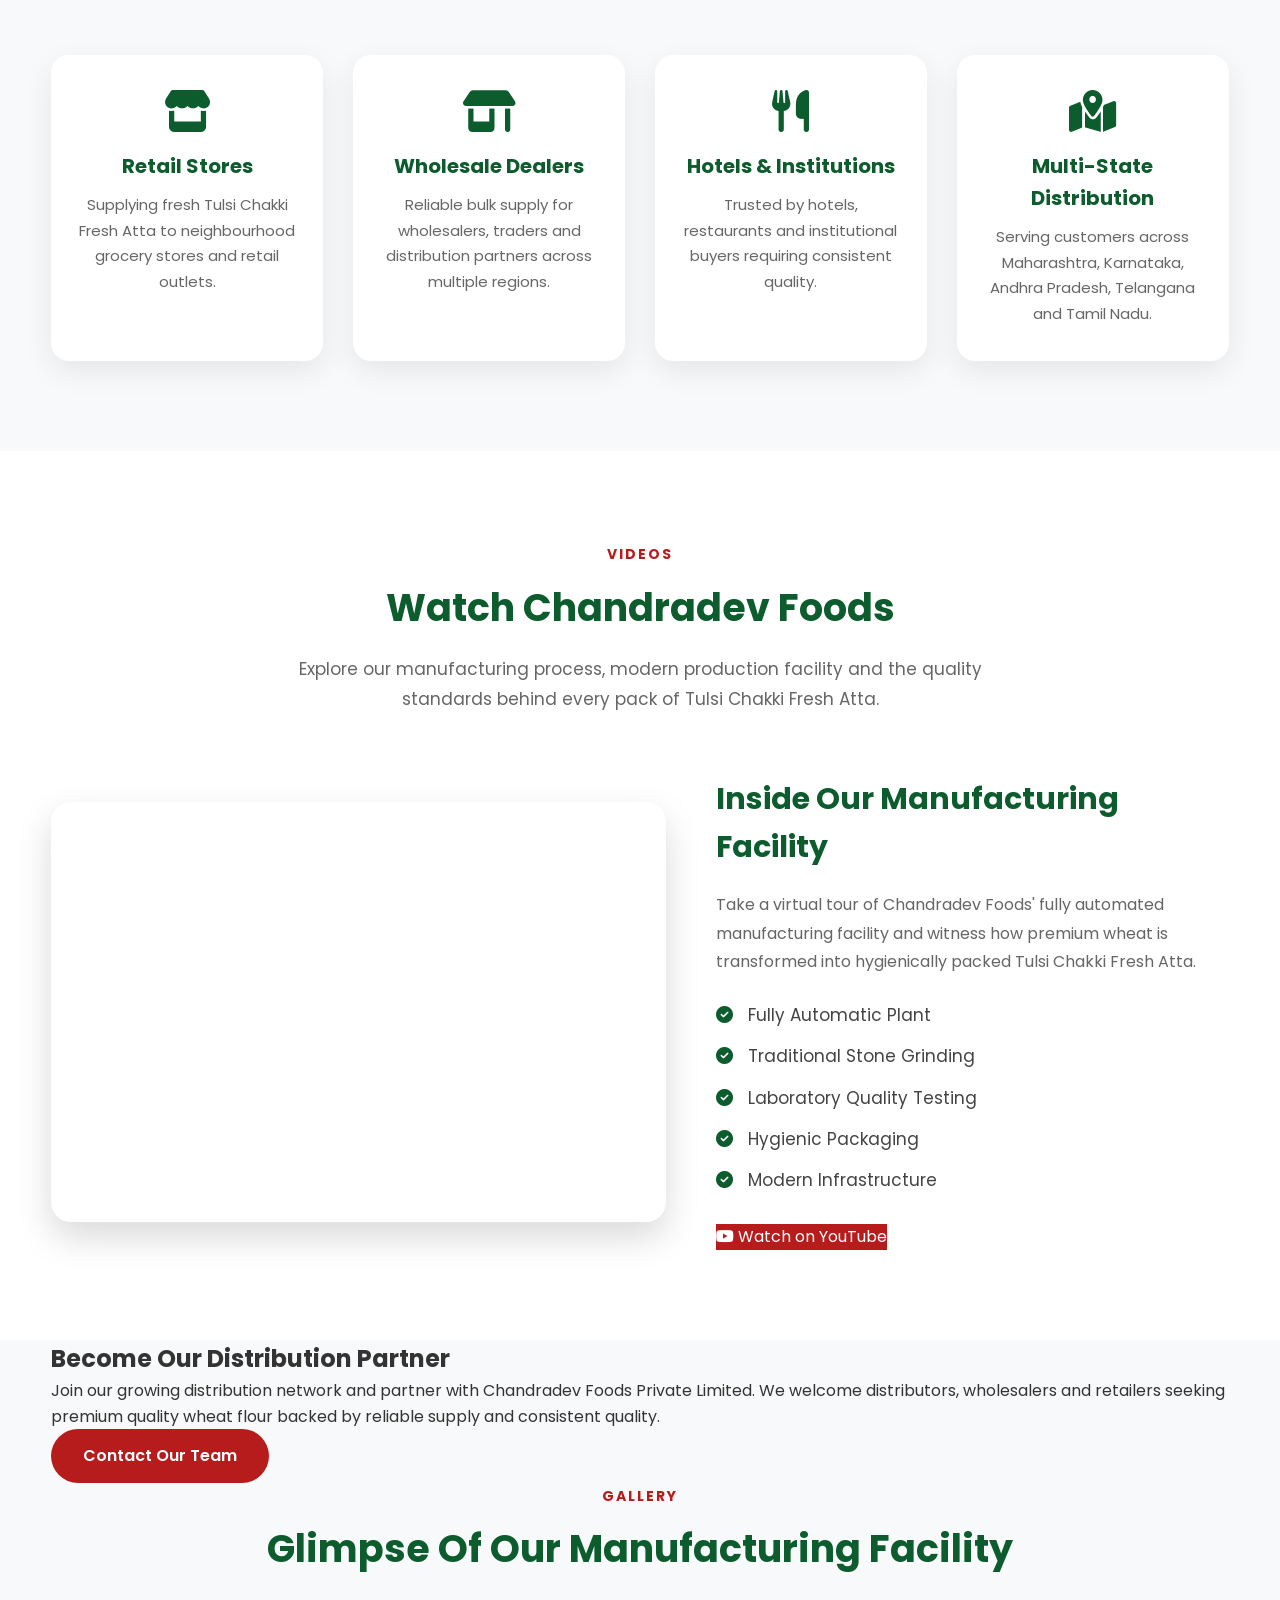
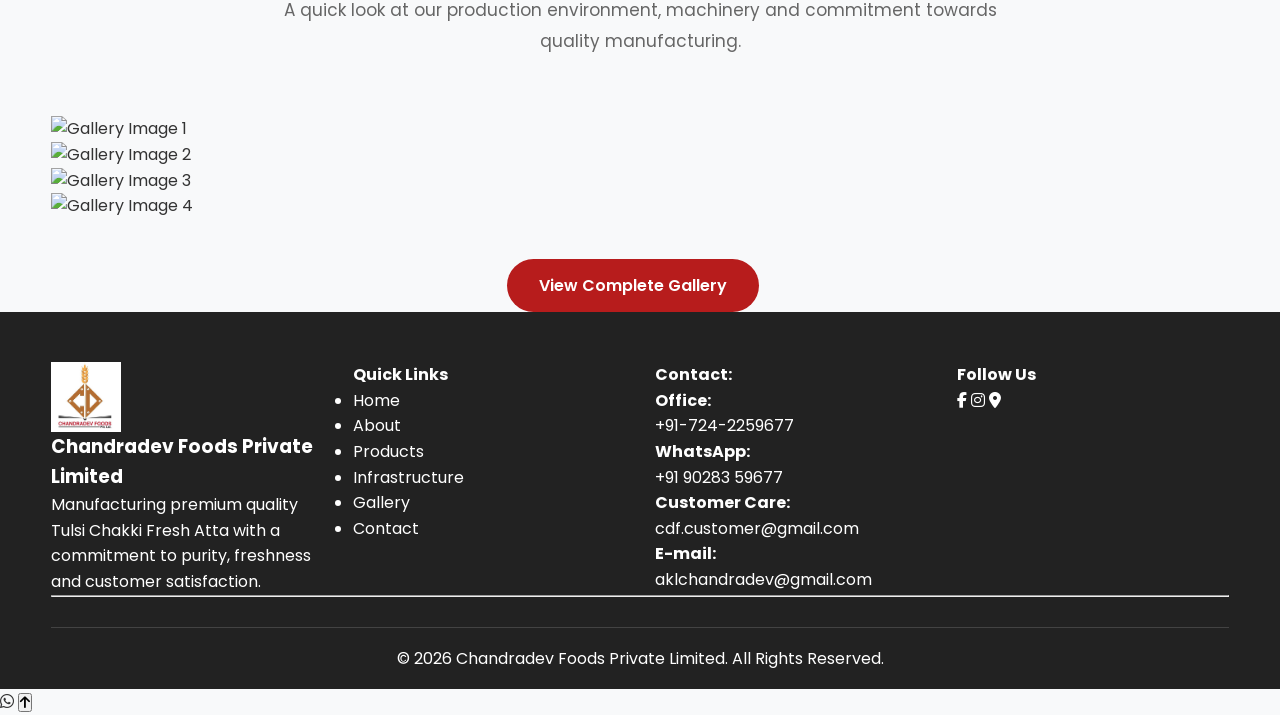
==== commit 939a2e6a: "feat: finalize homepage v2 layout and content sections" ====
--- a/index.html
+++ b/index.html
@@ -74,7 +74,7 @@
 
                 <i class="fa-regular fa-clock"></i>
 
-                Monday – Saturday | 9:00 AM – 7:00 PM
+                Monday – Saturday | 10:00 AM – 6:00 PM
 
             </div>
 
@@ -89,10 +89,10 @@
 
             <a href="index.html" class="logo">
 
-                <img src="assets/images/brands/company-logo.jpg"
+                <img src="assets\images\website-selected\brands/company-logo.jpg"
                      alt="Chandradev Foods Logo">
 
-                <img src="assets/images/brands/tulsi-logo.png"
+                <img src="assets/images\website-selected/brands/tulsi-logo.png"
                      alt="Tulsi Logo"
                      class="tulsi-logo">
 
@@ -108,9 +108,9 @@
 
                 <li><a href="index.html" class="active">Home</a></li>
 
-                <li><a href="about.html">About</a></li>
-
-                <li><a href="products.html">Products</a></li>
+                <li><a href="about.html">About Us</a></li>
+
+                <li><a href="products.html">Brands</a></li>
 
                 <li><a href="infrastructure.html">Infrastructure</a></li>
 
@@ -121,11 +121,9 @@
             </ul>
 
 
-            <a href="contact.html" class="btn-primary">
-
-                Enquiry Now
-
-            </a>
+            <a href="contact.html" class="btn-primary header-btn">
+    Enquiry Now
+</a>
 
 
             <div class="menu-toggle">
@@ -146,52 +144,42 @@
 
         <div class="hero-content">
 
-            <span class="badge">Premium Quality Wheat Flour Manufacturer</span>
-
-            <h1>Manufacturers of Tulsi Chakki Fresh Atta</h1>
+            <span class="badge">Manufacturers of Premium Wheat Flour Products</span>
+
+            <h1>Premium Wheat Flour, Crafted with Purity & Tradition</h1>
 
             <h2>तुलसी चक्की फ्रेश आटा करता है शुद्धता का वादा</h2>
 
-            <p>
-                Chandradev Foods Private Limited manufactures premium-quality Tulsi Chakki Fresh Atta using carefully selected wheat, modern milling technology, hygienic processing and stringent quality control to deliver freshness, nutrition and consistency in every pack.
-            </p>
-
-            <p>
-                Trusted by distributors, retailers and thousands of consumers across multiple states for consistent quality, freshness and authentic taste.
-            </p>
-
-            <div class="hero-buttons">
-
-                <a href="#products" class="btn btn-primary">
-                    Explore Products
-                </a>
-
-                <a href="https://youtu.be/EDUEzGDidPk"
-                   target="_blank"
-                   class="btn btn-secondary">
-
-                    Watch Factory Video
-
-                </a>
-
-            </div>
+    <p>
+    Chandradev Foods Private Limited manufactures premium wheat flour products under the <strong>Tulsi Chakki Fresh Atta</strong> brand using carefully selected wheat, traditional stone grinding principles, hygienic manufacturing practices, and fully automated production to deliver purity, freshness, and consistent quality in every pack.
+</p>
+
+<p>
+    Proudly serving retailers, wholesalers, distributors, institutions, hotels, modern trade, and government organizations across Maharashtra, Karnataka, Telangana, Andhra Pradesh, and Tamil Nadu with products customers can trust.
+</p>
+<div class="hero-buttons">
+    <a href="#products" class="btn btn-primary">Explore Products</a>
+    <a href="#contact" class="btn btn-secondary">Contact Us</a>
+</div>
 <div class="hero-features">
 
-    <span>🌾 Premium Wheat</span>
-
-    <span>🏭 Fully Automated Plant</span>
-
-    <span>✔ Quality Tested</span>
-
-</div>
-        </div>
-
-        <div class="hero-image">
-
-            <img src="assets/images/brands/Tulsi Packet.png"
-                 alt="Tulsi Chakki Fresh Atta">
-
-        </div>
+    <span>🌾 Stone Ground</span>
+
+    <span>🌿 Freshly Milled</span>
+
+    <span>🏭 Fully Automated</span>
+
+</div>
+        </div>
+<div class="hero-image">
+
+    <img
+        src="assets/images\website-selected/brands/Tulsi Packet.png"
+        alt="Tulsi Chakki Fresh Atta">
+
+</div>
+
+</div>
 
     </div>
 
@@ -204,59 +192,62 @@
 
     <div class="container">
 
-        <div class="section-title">
-            <span>ABOUT US</span>
-            <h2>About Chandradev Foods Private Limited</h2>
-
+        <div class="about-grid">
+
+            <!-- Left Image -->
+            <div class="about-image">
+                <img src="assets/images/website-selected/building/DJI_0004.JPG"
+                     alt="Chandradev Foods Manufacturing Facility">
+            </div>
+
+            <!-- Right Content -->
+            <div class="about-content">
+
+                <span class="section-subtitle">ABOUT US</span>
+
+                <h2>About Chandradev Foods Private Limited</h2>
 <p>
-Chandradev Foods Private Limited is a trusted manufacturer of Tulsi Chakki Fresh Atta, producing premium-quality wheat flour using carefully selected wheat, advanced processing technology, hygienic manufacturing practices and stringent quality standards.
-</p>
-        </div>
-
-        <div class="about-grid">
-
-            <div class="about-image">
-    <img src="assets/images/about/about-factory.jpg"
-         alt="Chandradev Foods Factory">
-</div>
-
-            <div class="about-content">
-
-                <h3>Established in 2012 • Premium Atta Manufacturing Since 2020</h3>
+<strong>Chandradev Foods Private Limited</strong> was established in
+<strong>2012</strong> with a vision to manufacture premium wheat flour products
+built on quality, purity, trust, and consistency. Commercial production began
+in <strong>2020</strong>, and today the company operates a modern fully
+automated manufacturing facility equipped with advanced milling technology,
+traditional stone grinding, and stringent quality control systems.
+</p>
 
                 <p>
-                    We manufacture Tulsi Chakki Fresh Atta using carefully selected wheat, hygienic manufacturing processes and rigorous quality control to ensure freshness, nutrition and consistent quality in every pack.
+                    Under our flagship brand
+                    <strong>Tulsi Chakki Fresh Atta</strong>, we manufacture stone-ground
+                    wheat flour using carefully selected wheat, hygienic processing, and a
+                    fully automated production line with minimal human contact to ensure
+                    freshness, nutrition, and consistent quality in every pack.
                 </p>
 
-                <p>
-                    Every pack of Tulsi Chakki Fresh Atta is prepared with a commitment to purity, authentic taste and customer satisfaction, making it a trusted choice for families, retailers and distributors.
-                </p>
-
                 <div class="about-features">
 
-                    <div>
-                        ✔ Premium Wheat
-                    </div>
-
-                    <div>
-                        ✔ Advance Manufacturing
-                    </div>
-
-                    <div>
-                        ✔ Hygienic Processing
-                    </div>
-
-                    <div>
-                        ✔ Quality Tested
-                    </div>
-
-                    <div>
-                        ✔ Fresh Packaging
-                    </div>
-
-                    <div>
-                        ✔ Trusted Brand
-                    </div>
+                    <div>✔ Established in 2012</div>
+
+                    <div>✔ Production Since 2020</div>
+
+                    <div>✔ Traditional Stone Grinding</div>
+
+                    <div>✔ Fully Automated Plant</div>
+
+                    <div>✔ No Human Touch Manufacturing</div>
+
+                    <div>✔ 3 Tons/Hour Production Capacity</div>
+
+                    <div>✔ Modern Quality Laboratory</div>
+
+                    <div>✔ Hygienically Packed</div>
+
+                </div>
+
+                <div class="about-actions">
+
+                    <a href="about.html" class="btn btn-primary">
+                        Read More
+                    </a>
 
                 </div>
 
@@ -272,45 +263,51 @@
 <section class="why-choose">
 
     <div class="container">
-
-        <div class="section-title">
-
-            <span>WHY CHOOSE US</span>
-
-            <h2>Why Choose Tulsi Chakki Fresh Atta?</h2>
-
-            <p>
-                Crafted with care using premium quality wheat and modern hygienic milling technology.
-            </p>
-
-        </div>
+<div class="section-title">
+    <span>WHY CHOOSE US</span>
+    <h2>Why Choose Chandradev Foods?</h2>
+    <p>
+        Combining traditional stone grinding with modern automation to deliver
+        premium-quality wheat flour trusted by businesses and consumers.
+    </p>
+</div>
 
         <div class="why-grid">
 
             <div class="why-card">
                 <i class="fa-solid fa-wheat-awn"></i>
-                <h3>Premium Wheat</h3>
-                <p>Only carefully selected quality wheat is used.</p>
+                <h3>Traditional Stone Grinding</h3>
+<p>Retains natural nutrition, aroma and authentic taste..</p>
             </div>
 
             <div class="why-card">
-                <i class="fa-solid fa-shield-heart"></i>
-                <h3>Hygienic Processing</h3>
-                <p>Processed under strict hygiene and quality standards.</p>
+                <i class="fa-solid fa-gears"></i> 
+                <h3>Fully Automated Plant</h3>
+<p>Modern production with minimal human contact for superior hygiene.</p>
             </div>
 
             <div class="why-card">
-                <i class="fa-solid fa-award"></i>
-                <h3>Trusted Quality</h3>
-                <p>Consistent freshness, softness and authentic taste.</p>
+                <i class="fa-solid fa-seedling"></i>
+                <h3>Premium Wheat Selection</h3>
+<p>Only carefully selected quality wheat enters our production process.</p>
             </div>
 
             <div class="why-card">
-                <i class="fa-solid fa-truck-fast"></i>
-                <h3>Wide Distribution Network</h3>
-                <p>Serving distributors, retailers and consumers across multiple Indian states.</p>
-            </div>
-
+                <i class="fa-solid fa-flask"></i> 
+                <h3>Modern Quality Laboratory</h3>
+<p>Every batch undergoes strict quality testing before packing.</p>
+            </div>
+<div class="why-card">
+    <i class="fa-solid fa-box-open"></i>
+    <h3>Hygienic Packaging</h3>
+<p>Freshness sealed using fully automatic packaging systems.</p>
+</div>
+
+<div class="why-card">
+    <i class="fa-solid fa-truck-fast"></i>
+    <h3>Trusted Distribution</h3>
+<p>Serving retailers, wholesalers and institutions across multiple states.</p>
+</div>
         </div>
 
     </div>
@@ -322,103 +319,176 @@
 ========================================== -->
 
 <section class="strength">
-  <div class="container">
-    <div class="section-title">
-      <span> OUR STRENGTH </span>
-
-      <h2>Delivering Quality, Purity & Trust</h2>
-    </div>
-
-    <div class="strength-grid">
-      <div class="strength-box">
-        <h3>2012</h3>
-<p>Company Established</p>
-      </div>
-
-      <div class="strength-box">
-        <h3>5</h3>
-
-        <p>Pack Sizes</p>
-      </div>
-
-      <div class="strength-box">
-        <h3>100%</h3>
-
-        <p>Quality Commitment</p>
-      </div>
-
-      <div class="strength-box">
-  <h3>Multi-State</h3>
-
-  <p>Distribution Network</p>
-</div>
-    </div>
-  </div>
+
+    <div class="container">
+
+        <div class="section-title">
+            <span>OUR STRENGTH</span>
+            <h2>Building Trust Through Quality Manufacturing</h2>
+            <p>
+                Combining years of experience, modern manufacturing technology, and
+        an expanding distribution network to deliver premium wheat flour
+        products across multiple states.
+            </p>
+        </div>
+
+        <div class="strength-grid">
+
+            <div class="strength-box">
+                <i class="fa-solid fa-calendar-check"></i>
+                <h3>2012</h3>
+                <p>Company Established</p>
+            </div>
+
+            <div class="strength-box">
+                <i class="fa-solid fa-industry"></i>
+                <h3>2020</h3>
+                <p>Production Started</p>
+            </div>
+
+            <div class="strength-box">
+                <i class="fa-solid fa-gears"></i>
+                <h3>3 Tons/Hour</h3>
+                <p>Production Capacity</p>
+            </div>
+
+            <div class="strength-box">
+                <i class="fa-solid fa-map-location-dot"></i>
+                <h3>5+</h3>
+                <p>States Served</p>
+            </div>
+
+        </div>
+
+    </div>
+
 </section>
 <!-- ==========================================
 FEATURED PRODUCTS
 ========================================== -->
 
 <section class="products-home">
-  <div class="container">
-    <div class="section-title">
-      <span> OUR PRODUCTS </span>
-
-      <h2>Our Premium Product Range</h2>
-
-     <p>
-    Tulsi Chakki Fresh Atta is available in a range of pack sizes to meet the needs of households, retailers and distributors while maintaining the same commitment to purity, freshness and consistent quality.
-</p>
-    </div>
-
-    <div class="products-grid">
-      <div class="product-card">
-        <img src="assets/images/products/1kg.png" alt="1 KG Tulsi Atta" />
-
-        <h3>1 KG</h3>
-
-        <p>Perfect for small families and trial purchases.</p>
-      </div>
-
-      <div class="product-card">
-        <img src="assets/images/products/5kg.png" alt="5 KG Tulsi Atta" />
-
-        <h3>5 KG</h3>
-
-        <p>Ideal for regular household consumption.</p>
-      </div>
-
-      <div class="product-card">
-        <img src="assets/images/products/10kg.png" alt="10 KG Tulsi Atta" />
-
-        <h3>10 KG</h3>
-
-        <p>Perfect for medium-sized families with everyday use.</p>
-      </div>
-
-      <div class="product-card">
-        <img src="assets/images/products/30kg.png" alt="30 KG Tulsi Atta" />
-
-        <h3>30 KG</h3>
-
-        <p>Suitable for retailers and bulk purchasing requirements.</p>
-      </div>
-
-      <div class="product-card">
-        <img src="assets/images/products/50kg.png" alt="50 KG Tulsi Atta" />
-
-        <h3>50 KG</h3>
-
-        <p>Designed for wholesalers, retailers and institutional supply.</p>
-      </div>
-    </div>
-
-    <div class="text-center">
-      <a href="products.html" class="btn btn-primary">
-        View Complete Product Range
-      </a>
-    </div>
-  </div>
+
+    <div class="container">
+
+        <div class="section-title">
+            <span>OUR PRODUCTS</span>
+
+            <h2>Our Premium Product Range</h2>
+<p>
+    Explore our premium range of wheat flour and allied products, manufactured using carefully selected wheat, traditional stone grinding, and a fully automated hygienic production process. Available in multiple pack sizes for households, retailers, wholesalers, institutions, and distributors.
+</p>
+        </div>
+
+        <div class="products-grid">
+
+            <div class="product-card">
+                <div class="product-badge">
+    <span class="product-badge">Stone Ground</span>
+</div>
+
+<img src="assets/images/website-selected/products/1kg.png"
+     alt="Tulsi Chakki Fresh Atta 1 Kg">
+
+                <h3>Tulsi Chakki Fresh Atta</h3>
+
+                <h4>1 Kg</h4>
+
+                <p>
+                    Ideal for individuals and small families seeking fresh, premium-quality wheat flour.
+                </p>
+            </div>
+
+            <div class="product-card">
+      <div class="product-badge">
+    <span class="product-badge">Freshly Milled</span>
+</div>
+
+<img src="assets/images/website-selected/products/5kg.png"
+     alt="Tulsi Chakki Fresh Atta 5 Kg">
+
+                <h3>Tulsi Chakki Fresh Atta</h3>
+
+                <h4>5 Kg</h4>
+
+                <p>
+                    Perfect for regular household consumption with consistent freshness and nutrition.
+                </p>
+            </div>
+
+            <div class="product-card">
+                <div class="product-badge">
+    <span class="product-badge">High Fibre</span>
+</div>
+                <img src="assets/images/website-selected/products/10kg.png"
+                     alt="Tulsi Chakki Fresh Atta 10 Kg">
+
+                <h3>Tulsi Chakki Fresh Atta</h3>
+
+                <h4>10 Kg</h4>
+
+                <p>
+                    A practical choice for medium-sized families requiring everyday quality flour.
+                </p>
+            </div>
+
+            <div class="product-card">
+                <div class="product-badge">
+    <span class="product-badge">No Preservatives</span>
+</div>
+                <img src="assets/images/website-selected/products/30kg.png"
+                     alt="Tulsi Chakki Fresh Atta 30 Kg">
+
+                <h3>Tulsi Chakki Fresh Atta</h3>
+
+                <h4>30 Kg</h4>
+
+                <p>
+                    Suitable for retailers, commercial kitchens, and bulk purchasing requirements.
+                </p>
+            </div>
+
+            <div class="product-card">
+                <div class="product-badge">
+    <span class="product-badge">100% Wheat</span>
+</div>
+                <img src="assets/images/website-selected/products/50kg.png"
+                     alt="Tulsi Chakki Fresh Atta 50 Kg">
+
+                <h3>Tulsi Chakki Fresh Atta</h3>
+
+                <h4>50 Kg</h4>
+
+                <p>
+                    Designed for wholesalers, distributors, institutions, and large-scale food businesses.
+                </p>
+            </div>
+<div class="product-note">
+<div class="other-product-card">
+
+    <h3>Also Available</h3>
+
+    <h4>Wheat Bran (Chokar)</h4>
+
+    <p>
+        Premium quality Wheat Bran available in
+        <strong>30 Kg</strong> and <strong>50 Kg</strong>
+        Cow Brand packing for commercial and bulk requirements.
+    </p>
+
+</div>
+
+</div>
+        </div>
+
+        <div class="text-center">
+            <a href="products.html" class="btn btn-primary">
+                View Complete Product Range
+            </a>
+        </div>
+
+    </div>
+
 </section>
 
 <!-- ==========================================
@@ -445,9 +515,14 @@
 
         <i class="fa-solid fa-seedling"></i>
 
-        <h3>Wheat Selection</h3>
-
-        <p>Premium wheat is carefully selected from trusted suppliers.</p>
+        <h3>Premium Wheat Procurement</h3>
+
+        <p>
+Only carefully selected premium quality wheat is procured from trusted sources to ensure superior flour quality.
+</p>
+<div class="process-tag">
+    ✔ Premium Quality Wheat
+</div>
       </div>
 
       <div class="process-card">
@@ -455,9 +530,14 @@
 
         <i class="fa-solid fa-filter-circle-xmark"></i>
 
-        <h3>Cleaning</h3>
-
-        <p>Modern cleaning systems remove impurities before milling.</p>
+        <h3>3-Stage Cleaning</h3>
+
+        <p>
+A multi-stage cleaning process removes dust, stones, metals and other impurities before milling.
+</p>
+<div class="process-tag">
+    ✔ Multi-Stage Cleaning
+</div>
       </div>
 
       <div class="process-card">
@@ -465,9 +545,14 @@
 
         <i class="fa-solid fa-gears"></i>
 
-        <h3>Milling</h3>
-
-        <p>Precision milling preserves natural nutrition and freshness.</p>
+        <h3>Traditional Stone Grinding</h3>
+
+        <p>
+Traditional stone grinding technology helps retain natural nutrition, aroma and freshness in every batch.
+</p>
+<div class="process-tag">
+    ✔ Stone Ground Freshness
+</div>
       </div>
 
       <div class="process-card">
@@ -475,15 +560,19 @@
 
         <i class="fa-solid fa-box-open"></i>
 
-        <h3>Packaging</h3>
-
-        <p>Hygienic packaging ensures product quality reaches consumers.</p>
+        <h3>Automatic Hygienic Packing</h3>
+
+        <p>
+Fully automatic packing with minimal human contact ensures hygienic, safe and consistent packaging.
+</p>
+<div class="process-tag">
+    ✔ No Human Touch
+</div>
           </div>
 </div>
     <div class="process-right">
-
-        <img src="assets/images/manufacturing/manufacturing-line.JPG"
-             alt="Manufacturing Line">
+<img src="assets\images\website-selected\factory\DSC_6022.JPG"
+     alt="Fully Automated Manufacturing Line">
 
     </div>
 
@@ -492,62 +581,6 @@
   </div>
 </section>
 
-<!-- ==========================================
-QUALITY COMMITMENT
-========================================== -->
-
-<section class="quality">
-  <div class="container">
-    <div class="quality-content">
-      <div class="quality-image">
-     <img src="assets/images/manufacturing/manufacturing-line.JPG"
-     alt="Manufacturing Line">
-     </div>
-
-      <div class="quality-text">
-        <span> QUALITY FIRST </span>
-
-        <h2>Manufacturing Excellence</h2>
-
-        <p>
-Our state-of-the-art manufacturing facility combines advanced milling technology,
-strict quality control and hygienic packaging to deliver premium quality Tulsi
-Chakki Fresh Atta with consistent freshness and nutrition.
-</p>
-
-        <ul>
-        
-
-<li>
-<i class="fa-solid fa-wheat-awn"></i>
-Premium Quality Wheat Procurement
-</li>
-
-<li>
-<i class="fa-solid fa-gears"></i>
-Advanced Milling Technology
-</li>
-
-<li>
-<i class="fa-solid fa-shield-halved"></i>
-Strict Quality Control
-</li>
-
-<li>
-<i class="fa-solid fa-box-open"></i>
-Hygienic Packaging
-</li>
-
-<li>
-<i class="fa-solid fa-truck-fast"></i>
-Efficient Distribution Network
-</li>
-
-</ul>
-      </div>
-    </div>
-  </div>
-</section>
 <!-- ==========================================
 INFRASTRUCTURE
 ========================================== -->
@@ -566,25 +599,28 @@
     </div>
 
     <div class="infrastructure-grid">
-      <div class="infra-image">
-        <img src="assets/images/infrastructure/production.JPG"
-     alt="Production Facility"><img src="assets/images/infrastructure/building.JPG"
-     alt="Chandradev Foods Manufacturing Facility">
-      </div>
-
-      <div class="infra-content">
+
+    <div class="infra-image">
+
+        <div class="infra-image-large">
+            <img src="assets/images/website-selected/packing/DSC_6047.JPG"
+                 alt="Automatic Packaging Line">
+        </div>
+
+    </div>
+
+    <div class="infra-content">
         <div class="infra-item">
-          <i class="fa-solid fa-industry"></i>
+          <i class="fa-solid fa-industry green-icon"></i>
 
           <div>
-            <h3>Modern Manufacturing Plant</h3>
-
-            <p>Efficient production supported by advanced machinery.</p>
+            <h3>Fully Automated Production</h3>
+
+<p>Advanced automated machinery ensures efficient, consistent and hygienic flour production.</p>
           </div>
         </div>
-
         <div class="infra-item">
-          <i class="fa-solid fa-flask"></i>
+          <i class="fa-solid fa-flask red-icon"></i>
 
           <div>
             <h3>Quality Control Laboratory</h3>
@@ -592,19 +628,20 @@
             <p>Every batch is monitored to maintain consistent quality.</p>
           </div>
         </div>
+        
 
         <div class="infra-item">
-          <i class="fa-solid fa-box"></i>
+          <i class="fa-solid fa-box green-icon"></i>
 
           <div>
-            <h3>Hygienic Packaging</h3>
-
-            <p>Freshness and safety are preserved through hygienic packaging.</p>
+            <h3>Automatic Hygienic Packaging</h3>
+
+<p>Fully automatic packing minimizes human contact while preserving freshness and product safety.</p>
           </div>
         </div>
 
         <div class="infra-item">
-          <i class="fa-solid fa-truck-fast"></i>
+          <i class="fa-solid fa-truck-fast red-icon"></i>
 
           <div>
             <h3>Efficient Distribution</h3>
@@ -615,6 +652,106 @@
       </div>
     </div>
   </div>
+</section>
+
+<section class="quality">
+    <div class="container">
+
+        <div class="section-title">
+            <span>QUALITY ASSURANCE</span>
+
+            <h2>Committed to Quality at Every Stage</h2>
+
+            <p>
+                Every batch of Tulsi Chakki Fresh Atta undergoes rigorous laboratory testing
+                and quality inspection to ensure consistent purity, nutrition and freshness.
+            </p>
+        </div>
+
+        <div class="quality-grid">
+
+            <div class="quality-image">
+                <img src="assets/images/website-selected/lab/DSC_6076.JPG"
+                     alt="Quality Control Laboratory">
+            </div>
+
+            <div class="quality-content">
+
+                <div class="quality-item">
+                    <i class="fa-solid fa-vial-circle-check"></i>
+
+                    <div>
+                        <h3>Moisture Testing</h3>
+
+                        <p>Ensures optimum moisture level for freshness and longer shelf life.</p>
+                        <span class="quality-badge">
+            <i class="fa-solid fa-check"></i>
+            Quality Verified
+        </span>
+                    </div>
+                </div>
+
+                <div class="quality-item">
+                    <i class="fa-solid fa-wheat-awn"></i>
+
+                    <div>
+                        <h3>Gluten Testing</h3>
+
+                        <p>Maintains dough strength and consistent roti softness.</p>
+                        <span class="quality-badge">
+            <i class="fa-solid fa-check"></i>
+            Laboratory Tested
+        </span>
+                    </div>
+                </div>
+
+                <div class="quality-item">
+                    <i class="fa-solid fa-flask"></i>
+
+                    <div>
+                        <h3>Ash Testing</h3>
+
+                        <p>Verifies flour purity and milling quality.</p>
+                                 <span class="quality-badge">
+            <i class="fa-solid fa-check"></i>
+            Consistent Purity
+        </span>
+                    </div>
+                </div>
+
+<div class="quality-item">
+                    <i class="fa-solid fa-braille"></i>
+
+                    <div>
+                        <h3>Granulation Testing</h3>
+
+                        <p>Ensures uniform flour texture and consistency.</p>
+                                 <span class="quality-badge">
+            <i class="fa-solid fa-check"></i>
+             Uniform Texture
+        </span>
+                    </div>
+                </div>
+
+                <div class="quality-item">
+                    <i class="fa-solid fa-microscope"></i>
+
+                    <div>
+                        <h3>Hectolitre Weight Testing</h3>
+
+                        <p>Evaluates wheat quality before production.</p>
+                                 <span class="quality-badge">
+            <i class="fa-solid fa-check"></i>
+             Premium Wheat Quality
+        </span>
+                    </div>
+                </div>
+
+            </div>
+
+        </div>
+
+    </div>
 </section>
 
 <!-- ==========================================
@@ -624,9 +761,12 @@
 <section class="markets">
   <div class="container">
     <div class="section-title">
-      <span>OUR MARKET</span>
-
-      <h2>Growing Distribution Network</h2>
+      <span>OUR MARKETS</span>
+
+      <h2>Serving Customers Across Multiple States</h2>
+      <p>
+Chandradev Foods supplies premium quality wheat products through a growing distribution network serving retailers, wholesalers, institutional buyers and modern trade across multiple states in India.
+</p>
     </div>
 
     <div class="market-grid">
@@ -635,41 +775,45 @@
 
     <h3>Retail Stores</h3>
 
-    <p>
-        Supplying quality Tulsi Chakki Fresh Atta to local retail outlets.
-    </p>
+<p>
+Supplying fresh Tulsi Chakki Fresh Atta to neighbourhood grocery stores and retail outlets.
+</p>
 </div>
 
       <div class="market-box">
         <i class="fa-solid fa-shop"></i>
 
-        <h3>Wholesale Dealers</h3>
-      <p>
-Serving wholesale partners with reliable bulk supplies.
+    <h3>Wholesale Dealers</h3>
+
+<p>
+Reliable bulk supply for wholesalers, traders and distribution partners across multiple regions.
 </p>
       </div>
 
 
       <div class="market-box">
-        <i class="fa-solid fa-cart-shopping"></i>
-
-        <h3>Super Markets</h3>
-        <p>
-Available through modern retail chains and supermarkets.
+        <i class="fa-solid fa-utensils"></i>
+
+    <h3>Hotels & Institutions</h3>
+
+<p>
+Trusted by hotels, restaurants and institutional buyers requiring consistent quality.
 </p>
       </div>
 
       <div class="market-box">
-        <i class="fa-solid fa-handshake"></i>
-
-        <h3>Distribution Partners</h3>
-        <p>
-Building a strong distribution network across multiple states.
+        <i class="fa-solid fa-map-location-dot"></i>
+
+    <h3>Multi-State Distribution</h3>
+
+<p>
+Serving customers across Maharashtra, Karnataka, Andhra Pradesh, Telangana and Tamil Nadu.
 </p>
       </div>
     </div>
   </div>
 </section>
+
 
 <!-- ==========================================
 VIDEOS
@@ -685,27 +829,58 @@
 Explore our manufacturing process, modern production facility and the quality standards behind every pack of Tulsi Chakki Fresh Atta.
 </p>
     </div>
-
-    <div class="video-grid">
-      <div class="video-box">
-        <iframe
-          src="https://www.youtube.com/embed/nOaTmra53rE"
-          title="Chandradev Foods Manufacturing Facility"
-          allowfullscreen
-        >
-        </iframe>
-      </div>
-
-      <div class="video-box">
-        <iframe
-          src="https://www.youtube.com/embed/12LoXGQKgxI"
-          title="Tulsi Chakki Fresh Atta Production Process"
-          allowfullscreen
-        >
-        </iframe>
-      </div>
-    </div>
-  </div>
+<div class="video-grid">
+
+    <div class="video-frame">
+<iframe
+    width="100%"
+    height="450"
+    src="https://www.youtube.com/embed/nOaTmra53rE"
+    title="Chandradev Foods Manufacturing Video"
+    frameborder="0"
+    allow="accelerometer; autoplay; clipboard-write; encrypted-media; gyroscope; picture-in-picture; web-share"
+    referrerpolicy="strict-origin-when-cross-origin"
+    allowfullscreen>
+</iframe>
+
+    </div>
+
+    <div class="video-content">
+
+        <h3>Inside Our Manufacturing Facility</h3>
+
+        <p>
+            Take a virtual tour of Chandradev Foods' fully automated manufacturing
+            facility and witness how premium wheat is transformed into
+            hygienically packed Tulsi Chakki Fresh Atta.
+        </p>
+
+    <ul>
+
+<li><i class="fa-solid fa-circle-check"></i> Fully Automatic Plant</li>
+
+<li><i class="fa-solid fa-circle-check"></i> Traditional Stone Grinding</li>
+
+<li><i class="fa-solid fa-circle-check"></i> Laboratory Quality Testing</li>
+
+<li><i class="fa-solid fa-circle-check"></i> Hygienic Packaging</li>
+
+<li><i class="fa-solid fa-circle-check"></i> Modern Infrastructure</li>
+
+</ul>
+
+<a href="https://youtu.be/nOaTmra53rE"
+   target="_blank"
+   class="btn-primary">
+
+<i class="fa-brands fa-youtube"></i>
+Watch on YouTube
+
+</a>
+ 
+</div>
+
+</div>
 </section>
 
 <!-- ==========================================
@@ -957,7 +1132,7 @@
 JAVASCRIPT
 ========================================== -->
 
-<script src="js/main.js"></script>
+<script src="assets/js/main.js"></script>
 
 </body>
 
--- a/assets/css/style.css
+++ b/assets/css/style.css
@@ -41,11 +41,10 @@
 }
 .nav-container {
   display: flex;
+  align-items: center;
   justify-content: space-between;
-  align-items: center;
-  gap: 60px;
   min-height: 95px;
-  flex-wrap: nowrap;
+  gap: 24px;
 }
 .header-flex {
   display: flex;
@@ -74,18 +73,25 @@
   font-size: 16px;
   font-weight: 600;
   transition: 0.3s;
+  white-space: nowrap;
 }
 nav a:hover {
   color: #b71c1c;
 }
 .hero {
-  background:
-    linear-gradient(rgba(0, 0, 0, 0.45), rgba(0, 0, 0, 0.45)),
-    url("../images/hero/hero-bg.jpg") center center / cover no-repeat;
-  min-height: 85vh;
-  display: flex;
-  align-items: center;
-  color: #fff;
+    position: relative;
+    min-height: 820px;
+    display: flex;
+    align-items: center;
+    overflow: hidden;
+
+    background:
+        linear-gradient(rgba(0,0,0,0.55), rgba(0,0,0,0.55)),
+        url("../images/website-selected/building/DJI_0004.JPG");
+
+    background-size: cover;
+    background-position: center;
+    background-repeat: no-repeat;
 }
 .hero-content {
   max-width: 700px;
@@ -106,15 +112,17 @@
 }
 
 .hero-image img {
-  width: 100%;
-  max-width: 430px;
-  margin: auto;
-  filter: drop-shadow(0 25px 45px rgba(0, 0, 0, 0.35));
-  transition: transform 0.4s ease;
+    width: 100%;
+    max-width: 420px;
+    height: auto;
+    display: block;
+    margin: auto;
+    filter: drop-shadow(0 25px 45px rgba(0,0,0,.35));
+    transition: transform .4s ease;
 }
 
 .hero-image img:hover {
-  transform: scale(1.05);
+    transform: scale(1.03);
 }
 .hero-features {
   display: flex;
@@ -142,13 +150,24 @@
   margin-bottom: 18px;
 }
 .hero h1 {
-  font-size: 60px;
-  line-height: 1.15;
-  margin-bottom: 20px;
-}
-.hero h3 {
-  color: #ffd86b;
-  margin: 16px 0;
+    font-size: 64px;
+    line-height: 1.1;
+    margin-bottom: 20px;
+    color: #ffffff;
+    text-shadow: 0 3px 12px rgba(0,0,0,0.45);
+}
+
+.hero h2 {
+    color: #FFD54F;
+    margin: 16px 0;
+    text-shadow: 0 2px 8px rgba(0,0,0,0.45);
+}
+
+.hero p {
+    color: rgba(255,255,255,0.95);
+    font-size: 18px;
+    line-height: 1.8;
+    text-shadow: 0 1px 4px rgba(0,0,0,.35);
 }
 /* ==========================================
    WHY CHOOSE US
@@ -161,18 +180,22 @@
 
 .why-grid {
   display: grid;
-  grid-template-columns: repeat(4, 1fr);
+  grid-template-columns: repeat(3, 1fr);
   gap: 30px;
   margin-top: 50px;
 }
-
 .why-card {
   background: #fff;
   padding: 35px 25px;
   text-align: center;
-  border-radius: 16px;
+  border-radius: 20px;
   box-shadow: 0 10px 30px rgba(0,0,0,0.08);
   transition: all 0.3s ease;
+
+  display: flex;
+  flex-direction: column;
+  justify-content: flex-start;
+  height: 100%;
 }
 
 .why-card:hover {
@@ -181,13 +204,13 @@
 }
 
 .why-card i {
-  font-size: 42px;
+  font-size: 48px;
   color: #b71c1c;
   margin-bottom: 20px;
 }
 
 .why-card h3 {
-  font-size: 22px;
+  font-size: 24px;
   color: #0c5c2d;
   margin-bottom: 15px;
 }
@@ -291,16 +314,38 @@
   transform: translateY(-5px);
   box-shadow: 0 15px 35px rgba(0,0,0,0.12);
 }
-
-.strength-box h3 {
-  color: #0c5c2d;
-  font-size: 34px;
-  margin-bottom: 10px;
-}
-
-.strength-box p {
-  color: #666;
-  font-weight: 600;
+.strength-box:hover h3{
+    color:#b71c1c;
+    transition:.3s;
+}
+
+.strength-box h3{
+    font-size:42px;
+    color:#0c5c2d;
+    font-weight:700;
+    margin-bottom:12px;
+    line-height:1;
+}
+
+.strength-box p{
+    color:#666;
+    font-size:17px;
+    font-weight:600;
+    line-height:1.5;
+}
+.strength-box{
+    position:relative;
+    overflow:hidden;
+}
+
+.strength-box::before{
+    content:"";
+    position:absolute;
+    top:0;
+    left:0;
+    width:100%;
+    height:5px;
+    background:#b71c1c;
 }
 
 @media (max-width: 992px) {
@@ -314,45 +359,111 @@
     grid-template-columns: 1fr;
   }
 }
-.products-grid,
+.products-grid{
+    display:grid;
+    grid-template-columns:repeat(3,1fr);
+    gap:30px;
+    max-width:1100px;
+    margin:50px auto 0;
+}
+
 .feature-grid,
-.video-grid {
-  display: grid;
-  grid-template-columns: repeat(auto-fit, minmax(260px, 1fr));
-  gap: 30px;
+.video-grid{
+    display:grid;
+    grid-template-columns:1.2fr 1fr;
+    gap:50px;
+    align-items:center;
 }
 .product-card,
 .feature-box,
-.video-box {
-  background: #fff;
-  border-radius: 18px;
-  padding: 20px;
-  box-shadow: 0 10px 30px rgba(0,0,0,0.10);
-  text-align: center;
-  transition: all 0.3s ease;
-}
-
-.video-box:hover {
-  transform: translateY(-5px);
-  box-shadow: 0 16px 40px rgba(0,0,0,0.15);
-}
 .videos {
   padding: 90px 0;
   background: #fff;
 }
-.product-card img {
-  height: 240px;
-  object-fit: contain;
-  margin: auto;
-}
-.product-card {
-  transition: transform 0.3s ease, box-shadow 0.3s ease;
+.video-frame{
+    border-radius:20px;
+    overflow:hidden;
+    box-shadow:0 15px 35px rgba(0,0,0,.15);
+}
+.video-frame iframe{
+    width:100%;
+    height:420px;
+    border:none;
+    display:block;
+}
+.video-content h3{
+    color:#0c5c2d;
+    margin-bottom:20px;
+    font-size:30px;
+}
+.video-content p{
+    color:#666;
+    line-height:1.8;
+    margin-bottom:25px;
+}
+.video-content ul{
+    list-style:none;
+    padding:0;
+    margin:0 0 30px;
+}
+.video-content li{
+    margin-bottom:14px;
+    color:#444;
+    font-size:17px;
+}
+.video-content li i{
+    color:#0c5c2d;
+    margin-right:10px;
+}
+.video-content .btn-primary{
+    display:inline-block;
+}
+@media(max-width:992px){
+
+.video-grid{
+    grid-template-columns:1fr;
+}
+
+.video-frame iframe{
+    height:320px;
+}
+
+}
+.product-card img{
+    height:260px;
+    object-fit:contain;
+    margin:10px auto 20px;
+}
+.product-card{
+    display:flex;
+    flex-direction:column;
+    height:100%;
+    transition:transform .3s ease, box-shadow .3s ease;
 }
 
 .product-card:hover {
   transform: translateY(-6px);
   box-shadow: 0 14px 35px rgba(0,0,0,0.12);
 }
+.product-card h3{
+    margin-top:12px;
+}
+
+.product-card h4{
+    margin:10px 0;
+}
+
+.product-card p{
+    margin-top:12px;
+    line-height:1.8;
+}
+.product-card img{
+    transition:transform .4s ease;
+}
+
+.product-card:hover img{
+    transform:scale(1.05);
+}
 /* ==========================================
    MANUFACTURING PROCESS
 ========================================== */
@@ -361,47 +472,67 @@
   padding: 90px 0;
   background: #fff;
 }
-
-.process-card {
-  position: relative;
-  background: #f8f9fa;
-  padding: 40px 25px;
-  text-align: center;
-  border-radius: 18px;
-  box-shadow: 0 10px 30px rgba(0,0,0,0.08);
-  transition: all 0.3s ease;
+.process-card{
+    position:relative;
+    background:#f8f9fa;
+    padding:40px 25px;
+    text-align:center;
+    border-radius:20px;
+    box-shadow:0 10px 30px rgba(0,0,0,.08);
+    transition:all .3s ease;
+
+    display:flex;
+    flex-direction:column;
+    justify-content:flex-start;
+    height:100%;
 }
 
 .process-card:hover {
   transform: translateY(-6px);
   box-shadow: 0 16px 40px rgba(0,0,0,0.12);
 }
-
-.process-number {
-  position: absolute;
-  top: 18px;
-  right: 18px;
-  font-size: 14px;
-  font-weight: 700;
-  color: #b71c1c;
-}
-
-.process-card i {
-  font-size: 46px;
-  color: #0c5c2d;
-  margin-bottom: 20px;
-}
-
-.process-card h3 {
-  font-size: 22px;
-  color: #0c5c2d;
-  margin-bottom: 15px;
-}
-
-.process-card p {
-  color: #666;
-  line-height: 1.7;
-  font-size: 15px;
+.process-number{
+    position:absolute;
+    top:18px;
+    right:18px;
+    width:34px;
+    height:34px;
+    border-radius:50%;
+    background:#b71c1c;
+    color:#fff;
+    display:flex;
+    align-items:center;
+    justify-content:center;
+    font-size:14px;
+    font-weight:700;
+}
+.process-card i{
+    font-size:50px;
+    color:#0c5c2d;
+    margin:10px 0 22px;
+}
+.process-card h3{
+    font-size:22px;
+    color:#0c5c2d;
+    margin-bottom:18px;
+    line-height:1.35;
+}
+.process-card p{
+    color:#666;
+    line-height:1.8;
+    font-size:15px;
+}
+.process-tag{
+    display:inline-flex;
+    align-items:center;
+    justify-content:center;
+    margin-top:18px;
+    background:#0c5c2d;
+    color:#fff;
+    padding:8px 16px;
+    border-radius:30px;
+    font-size:13px;
+    font-weight:600;
 }
 .process-grid {
   display: grid;
@@ -422,12 +553,13 @@
   align-items: center;
   justify-content: center;
 }
-
-.process-right img {
-  width: 100%;
-  max-width: 420px;
-  border-radius: 18px;
-  box-shadow: 0 15px 35px rgba(0,0,0,0.12);
+.process-right img{
+    width:100%;
+    max-width:460px;
+    height:520px;
+    object-fit:cover;
+    border-radius:20px;
+    box-shadow:0 18px 45px rgba(0,0,0,.15);
 }
 
 @media (max-width: 992px) {
@@ -449,16 +581,95 @@
     margin-top: 30px;
   }
 }
-
-.video-box iframe {
-  width: 100%;
-  aspect-ratio: 16/9;
-  border: 0;
-}
-.infrastructure-grid {
-  display: grid;
-  grid-template-columns: 1fr 1fr;
-  gap: 30px;
+.infrastructure-grid{
+    display:grid;
+    grid-template-columns:1.1fr .9fr;
+    gap:50px;
+    align-items:center;
+}
+.infrastructure-home{
+    padding:90px 0;
+    background:#f8f9fa;
+}
+
+.infrastructure-grid{
+    display:grid;
+    grid-template-columns:1.1fr 0.9fr;
+    gap:50px;
+    align-items:center;
+    margin-top:50px;
+}
+
+.infra-image-large img{
+    width:100%;
+    height:600px;
+    object-fit:cover;
+    border-radius:20px;
+    box-shadow:0 15px 40px rgba(0,0,0,.15);
+}
+
+.infra-content{
+    display:flex;
+    flex-direction:column;
+    gap:22px;
+}
+
+.infra-item{
+    display:flex;
+    align-items:flex-start;
+    gap:18px;
+    background:#fff;
+    padding:22px;
+    border-radius:18px;
+    box-shadow:0 10px 30px rgba(0,0,0,.08);
+    transition:all .3s ease;
+}
+
+.infra-item:hover{
+    transform:translateY(-5px);
+    box-shadow:0 15px 35px rgba(0,0,0,.12);
+}
+
+.infra-item i{
+    font-size:32px;
+    color:#b71c1c;
+    min-width:40px;
+    margin-top:4px;
+}
+
+.infra-item h3{
+    margin:0 0 8px;
+    color:#0c5c2d;
+    font-size:22px;
+}
+
+.infra-item p{
+    margin:0;
+    color:#666;
+    line-height:1.7;
+}
+@media (max-width:992px){
+
+.infrastructure-grid{
+    grid-template-columns:1fr;
+}
+
+.infra-image-large img{
+    height:420px;
+}
+
+}
+
+@media (max-width:768px){
+
+.infra-image-large img{
+    height:300px;
+}
+
+.infra-item{
+    padding:18px;
+}
+
 }
 .markets {
   padding: 90px 0;
@@ -557,23 +768,30 @@
 =========================== */
 
 .about-company {
-  padding: 90px 0;
+  padding: 70px 0;
   background: #fff;
 }
 
-.about-grid {
-  display: grid;
-  grid-template-columns: 1fr 1fr;
-  gap: 60px;
-  align-items: center;
-}
-
+.about-grid{
+    display:grid;
+    grid-template-columns:1.2fr 1fr;
+    gap:50px;
+    align-items:center;
+}
 .about-image img {
-  width: 100%;
-  border-radius: 18px;
-  box-shadow: 0 15px 40px rgba(0, 0, 0, 0.12);
-}
-
+    width: 100%;
+    max-width: 700px;
+    height: 500px;
+    object-fit: cover;
+    display: block;
+    border-radius: 20px;
+    box-shadow: 0 15px 40px rgba(0,0,0,.15);
+}
+.about-image {
+    display: flex;
+    align-items: center;
+    justify-content: center;
+}
 .about-content h3 {
   font-size: 34px;
   color: #0c5c2d;
@@ -590,13 +808,13 @@
   display: grid;
   grid-template-columns: repeat(2, 1fr);
   gap: 15px;
-  margin-top: 30px;
+  margin:30px 0;
 }
 
 .about-features div {
   background: #f8f8f8;
-  padding: 15px;
-  border-radius: 10px;
+  padding: 18px;
+  border-radius: 12px;
   font-weight: 600;
 }
 .about-features div:hover {
@@ -662,14 +880,14 @@
 
 .logo-text h3 {
   margin: 0;
-  font-size: 20px;
+  font-size: 18px;
   line-height: 1.2;
   color: #0c5c2d;
 }
 
 .logo-text p {
   margin: 2px 0 0;
-  font-size: 14px;
+  font-size: 13px;
   line-height: 1.3;
   color: #666;
 }
@@ -687,4 +905,223 @@
     grid-template-columns: 1fr;
   }
 
+}
+.hero-pack-grid{
+    display:grid;
+    grid-template-columns:repeat(3,1fr);
+    grid-template-areas:
+        ". main ."
+        "left1 main right1"
+        "left2 . right2";
+    align-items:end;
+    justify-items:center;
+    gap:28px;
+}
+
+.hero-pack-grid img{
+    width:100%;
+    max-width:90px;
+    height:auto;
+    transition:all .35s ease;
+    filter:drop-shadow(0 10px 20px rgba(0,0,0,.25));
+}
+
+.hero-main-pack{
+    grid-area:main;
+    max-width:190px !important;
+    z-index:5;
+}
+
+.hero-pack-grid img:hover{
+    transform:translateY(-8px) scale(1.05);
+}
+.pack-left-top{
+    grid-area:left1;
+}
+
+.pack-right-top{
+    grid-area:right1;
+}
+
+.pack-left-bottom{
+    grid-area:left2;
+}
+
+.pack-right-bottom{
+    grid-area:right2;
+}
+.navbar {
+    display: flex;
+}
+
+.nav-menu {
+    display: flex;
+    justify-content: center;
+    align-items: center;
+    flex: 1;
+    gap: 22px;
+    list-style: none;
+    margin: 0;
+    padding: 0;
+}
+.header-btn {
+    margin-left: 24px;
+    flex-shrink: 0;
+}
+.navbar {
+    display: flex;
+}
+
+.nav-container {
+    display: flex;
+    align-items: center;
+    min-height: 95px;
+    gap: 24px;
+}
+
+.nav-menu {
+    display: flex;
+    align-items: center;
+    justify-content: center;
+    flex: 1;
+    gap: 20px;
+    list-style: none;
+    margin: 0 auto;
+    padding: 0;
+}
+@media (max-width:992px){
+
+.products-grid{
+    grid-template-columns:repeat(2,1fr);
+}
+
+}
+
+@media (max-width:768px){
+
+.products-grid{
+    grid-template-columns:1fr;
+}
+
+}
+.other-product-card{
+    background:#fff;
+    border-radius:20px;
+    padding:30px;
+    box-shadow:0 10px 30px rgba(0,0,0,.10);
+    align-self:center;
+    border-left:5px solid #0c5c2d;
+}
+
+.other-product-card h3{
+    color:#b71c1c;
+    font-size:18px;
+    margin-bottom:10px;
+    text-transform:uppercase;
+    letter-spacing:1px;
+}
+
+.other-product-card h4{
+    color:#0c5c2d;
+    font-size:28px;
+    margin-bottom:15px;
+    line-height:1.3;
+}
+
+.other-product-card p{
+    color:#666;
+    line-height:1.8;
+}
+.quality{
+    padding:90px 0;
+    background:#f8f9fa;
+}
+
+.quality-grid{
+    display:grid;
+    grid-template-columns:1.1fr .9fr;
+    gap:50px;
+    align-items:center;
+    margin-top:50px;
+}
+
+.quality-image img{
+    width:100%;
+    border-radius:20px;
+    box-shadow:0 15px 35px rgba(0,0,0,.12);
+}
+.quality-image img{
+    height:100%;
+    min-height:620px;
+    object-fit:cover;
+}
+.quality-content{
+    display:flex;
+    flex-direction:column;
+    gap:22px;
+}
+
+.quality-item{
+    display:flex;
+    gap:18px;
+    align-items:flex-start;
+    background:#fff;
+    padding:25px;
+    border-radius:18px;
+    box-shadow:0 10px 25px rgba(0,0,0,.08);
+    transition:.3s;
+}
+
+.quality-item:hover{
+    transform:translateY(-5px);
+    box-shadow:0 15px 35px rgba(0,0,0,.12);
+}
+
+.quality-item i{
+    font-size:34px;
+    color:#b71c1c;
+    margin-top:4px;
+    min-width:40px;
+}
+
+.quality-item h3{
+    color:#0c5c2d;
+    margin-bottom:8px;
+    font-size:24px;
+}
+
+.quality-item p{
+    color:#666;
+    line-height:1.7;
+}
+@media (max-width:992px){
+
+    .quality-grid{
+        grid-template-columns:1fr;
+    }
+
+    .quality-image{
+        order:1;
+    }
+
+    .quality-content{
+        order:2;
+    }
+
+}
+.quality-badge{
+    display:inline-block;
+    margin-top:18px;
+    background:#0c5c2d;
+    color:#fff;
+    padding:8px 18px;
+    border-radius:30px;
+    font-size:13px;
+    font-weight:600;
+}
+
+.quality-badge i{
+    color:#fff;
+    font-size:12px;
+    margin-right:6px;
 }
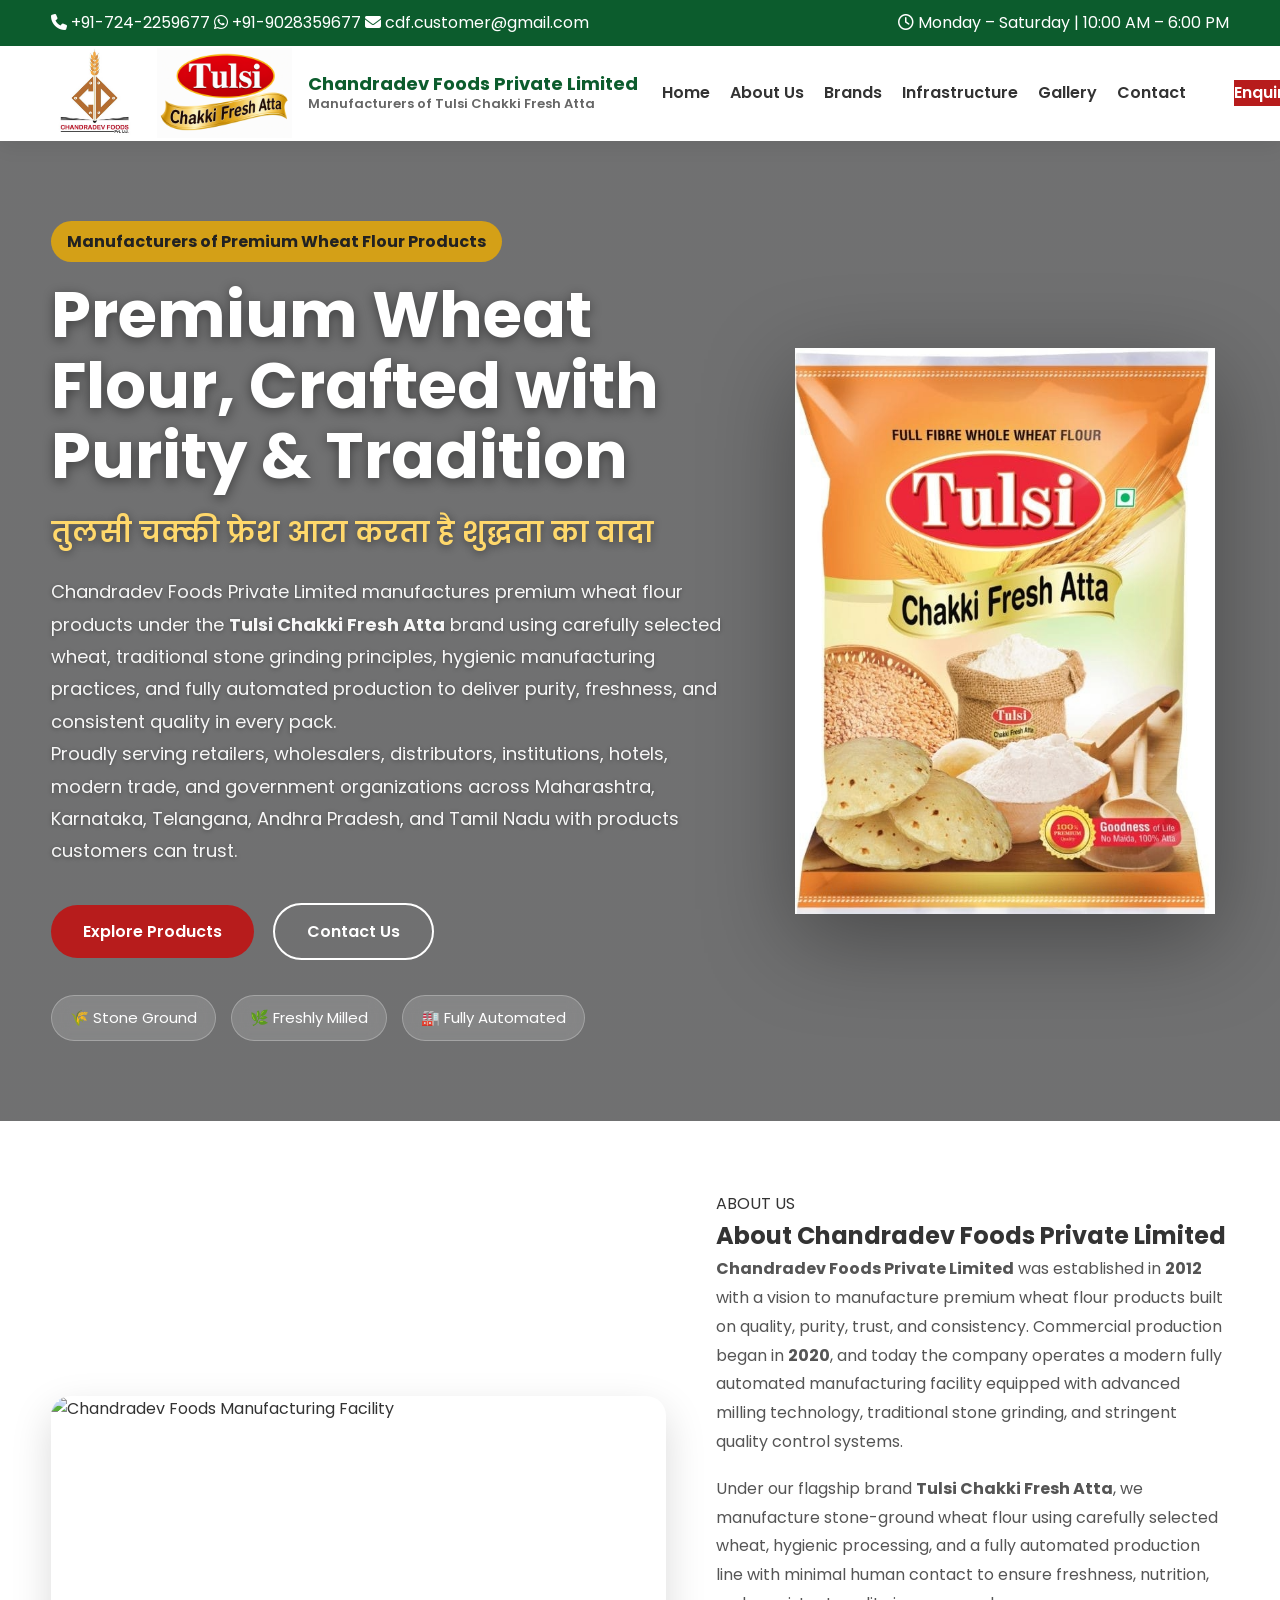
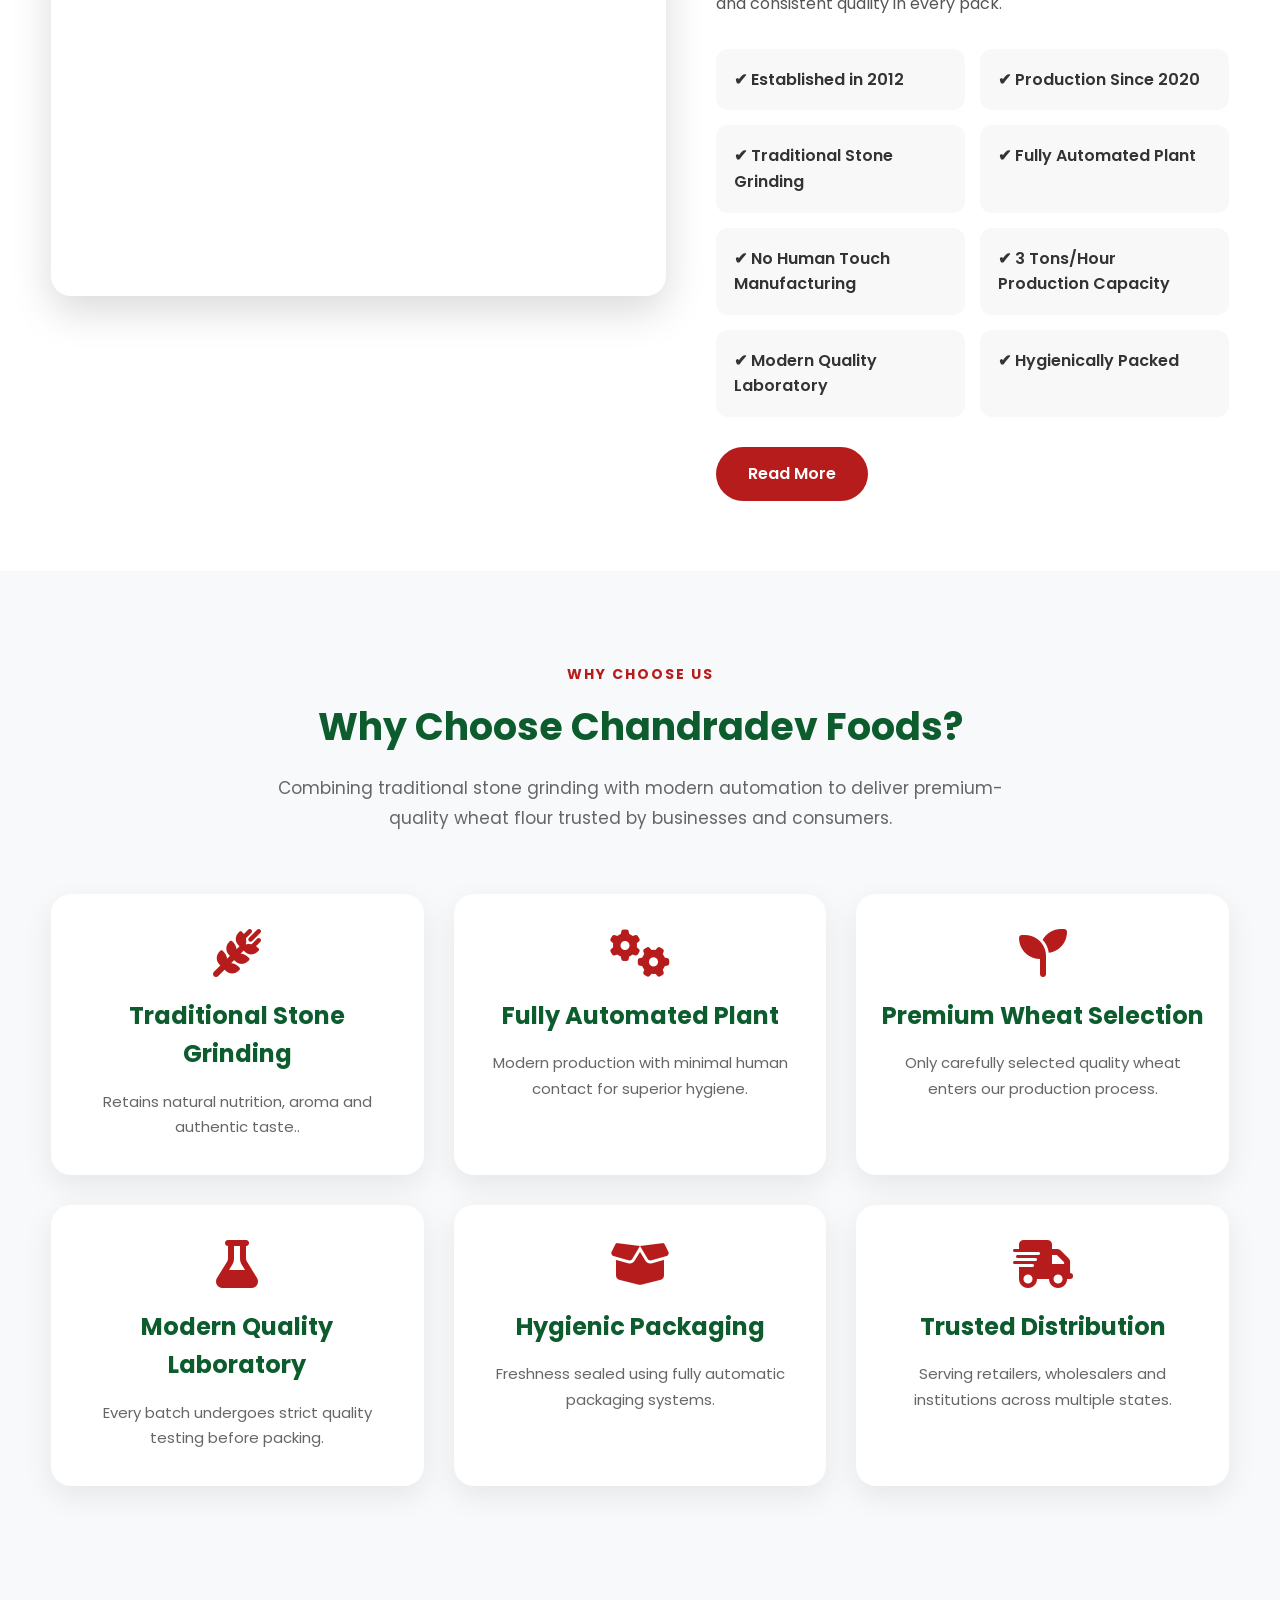
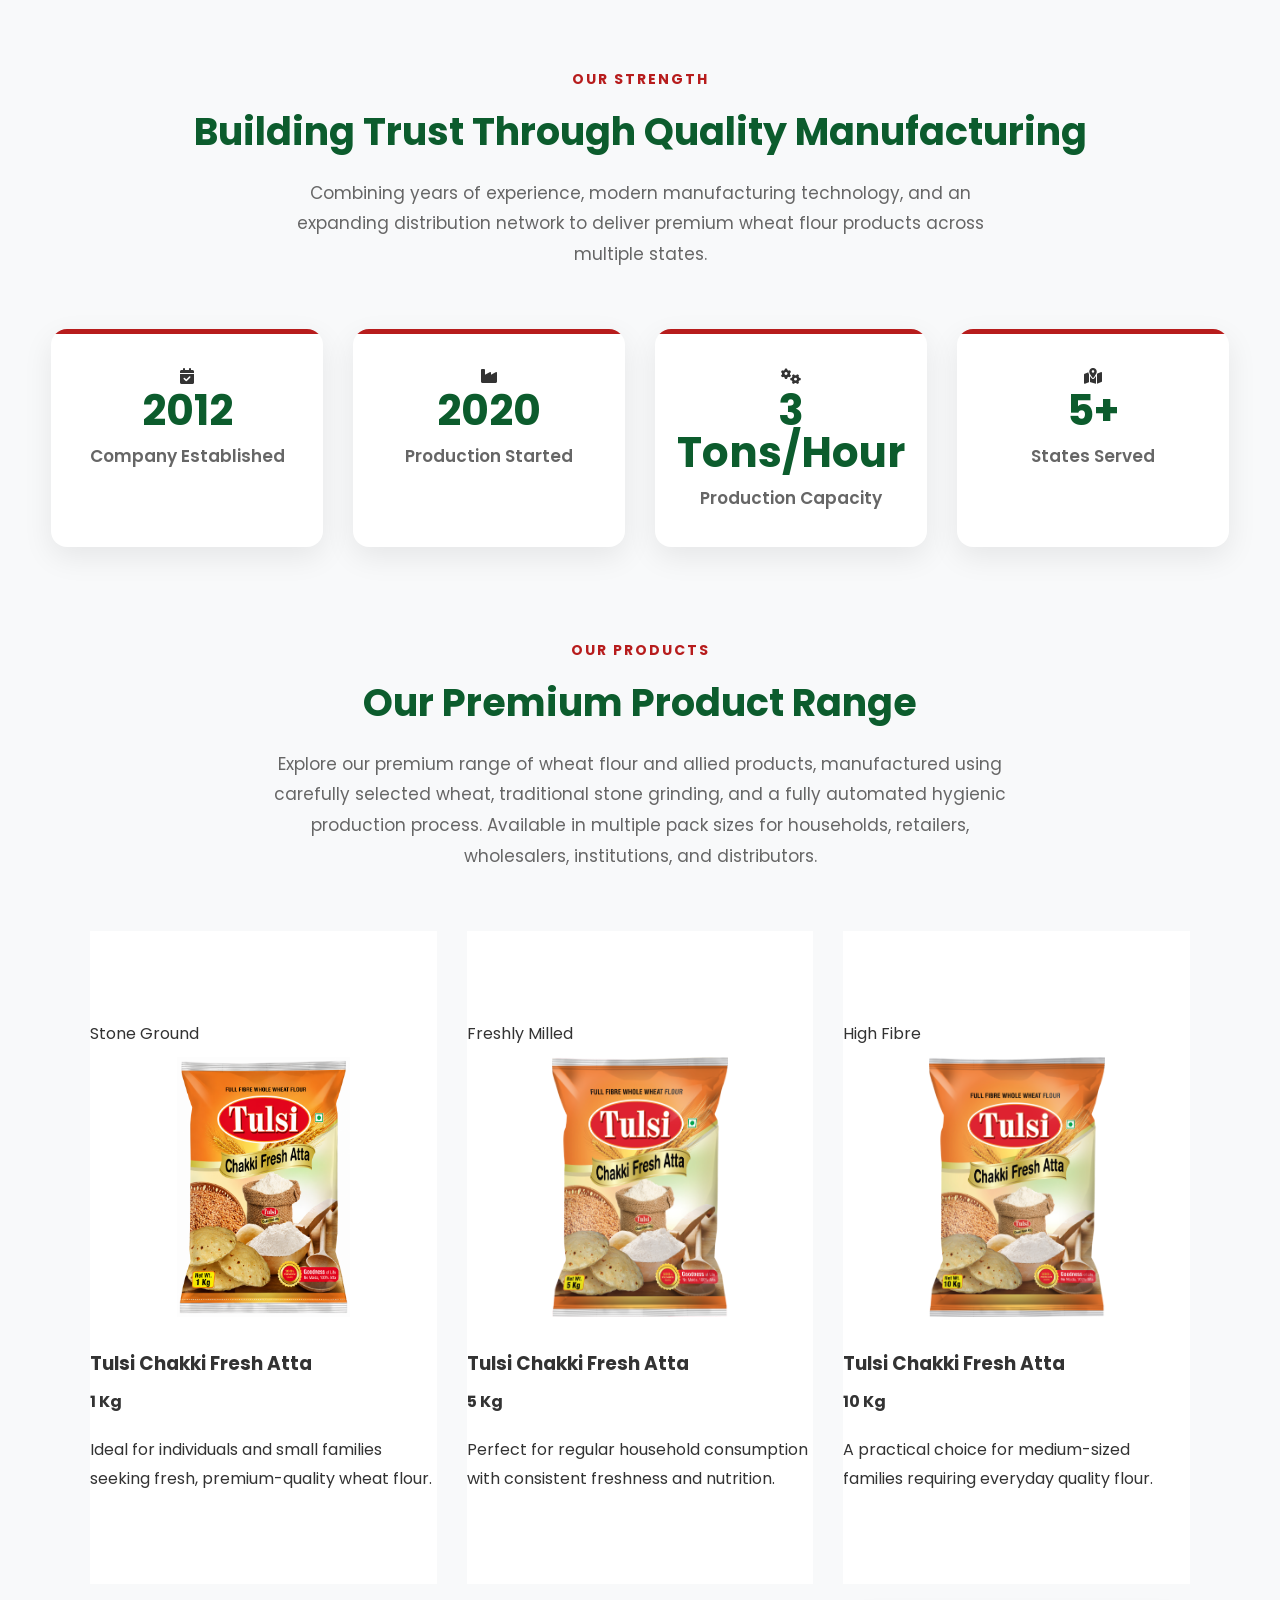
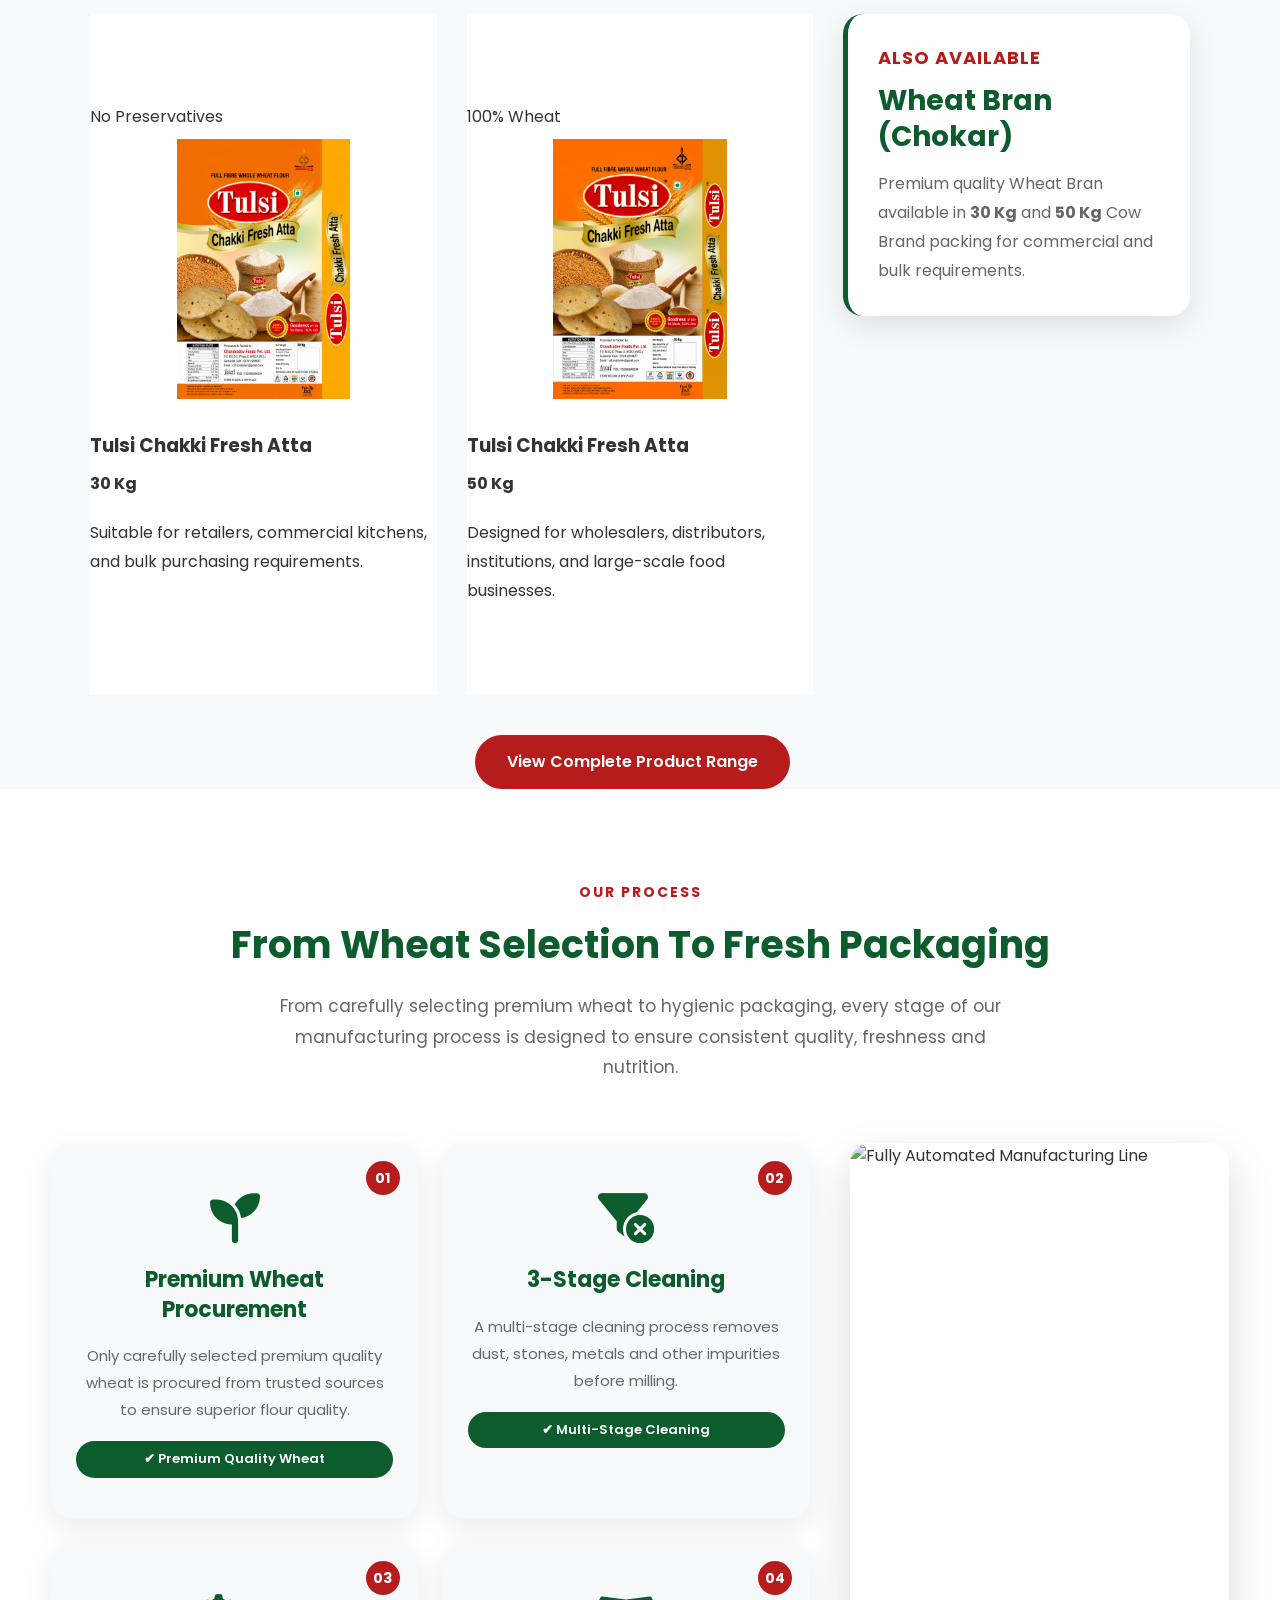
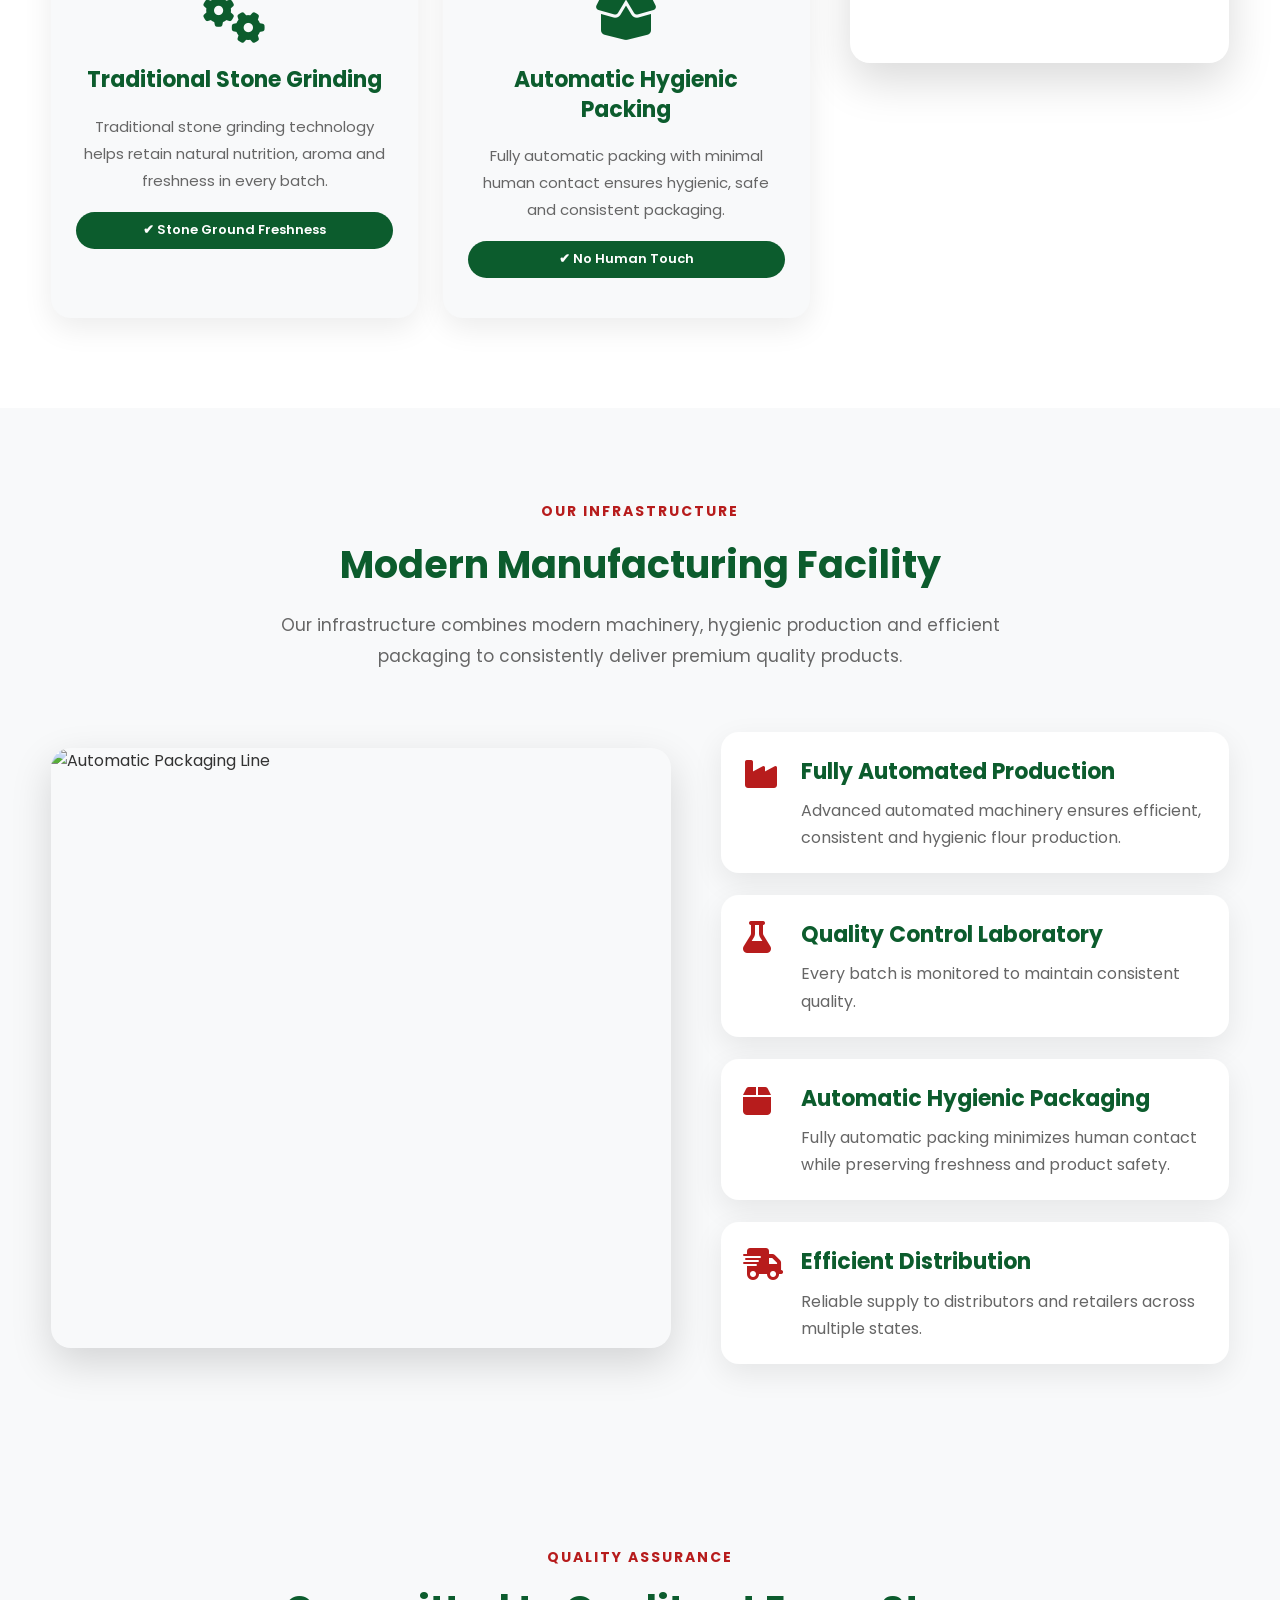
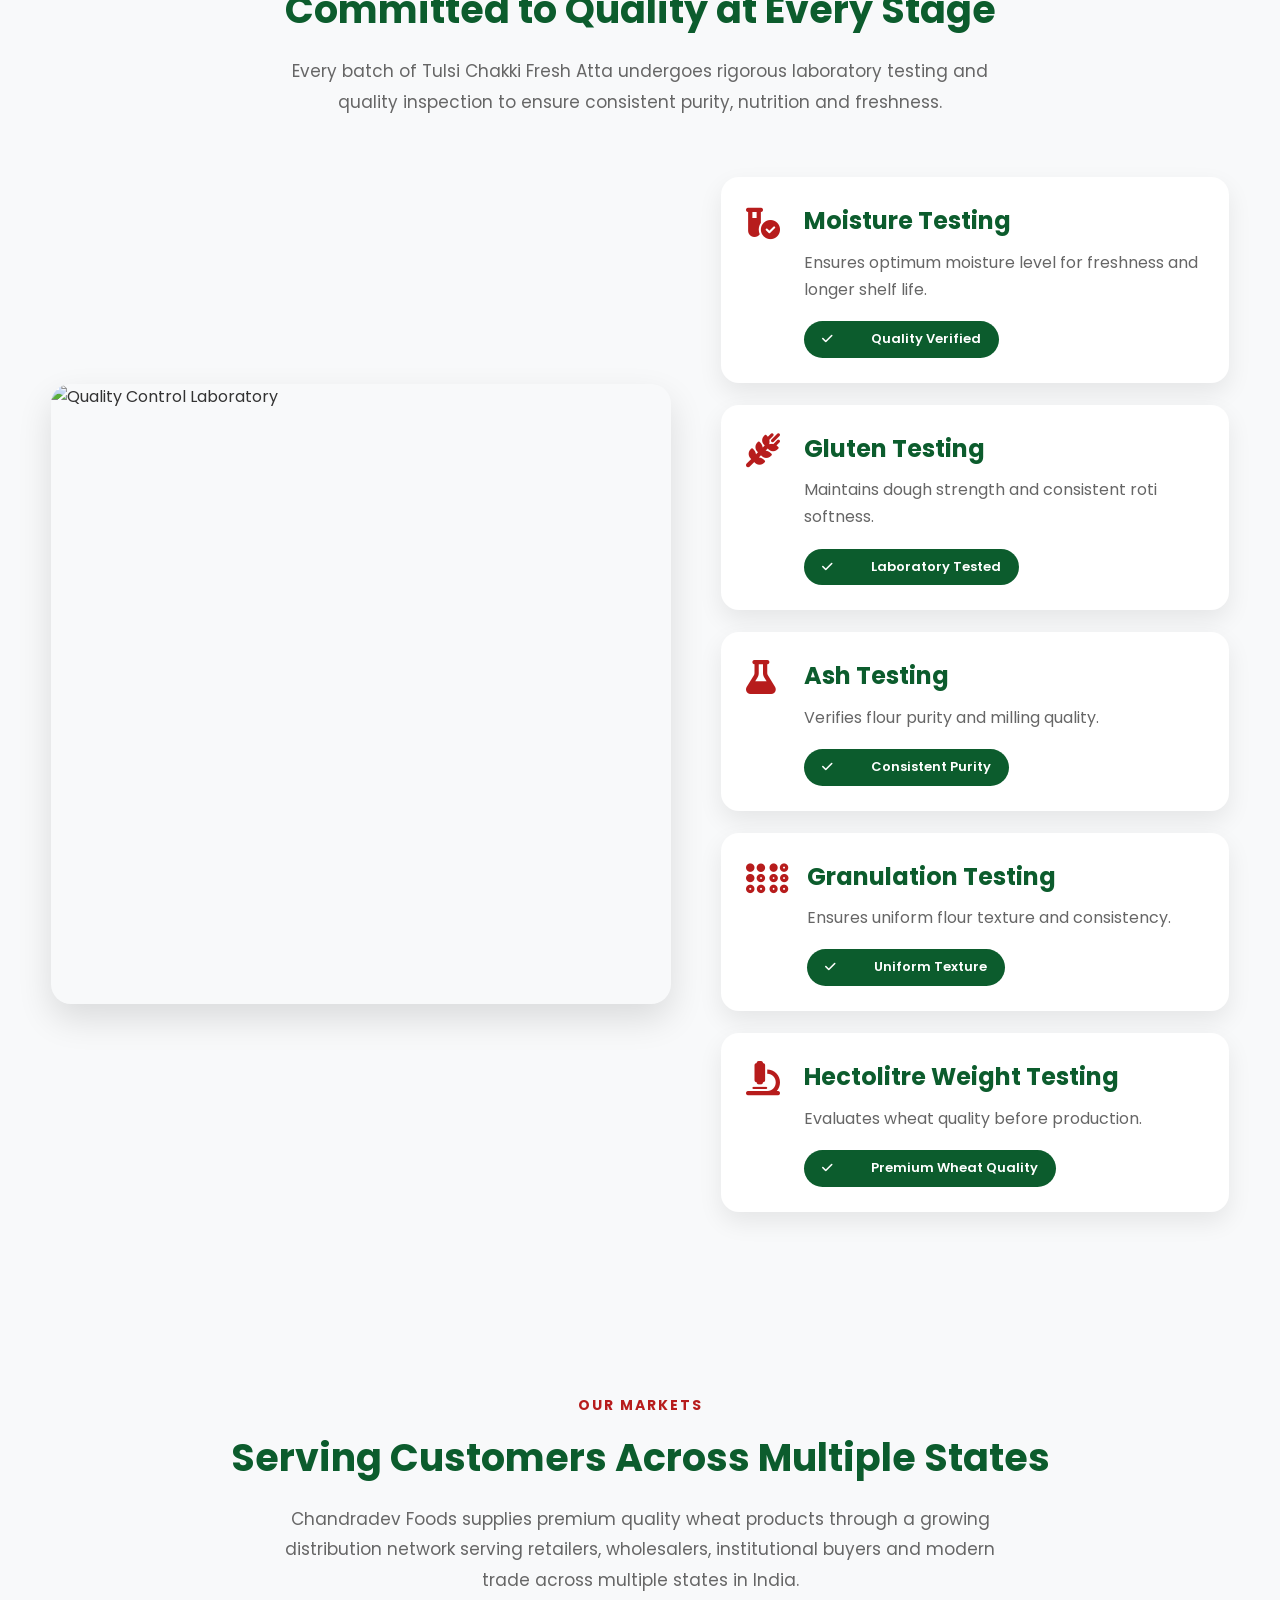
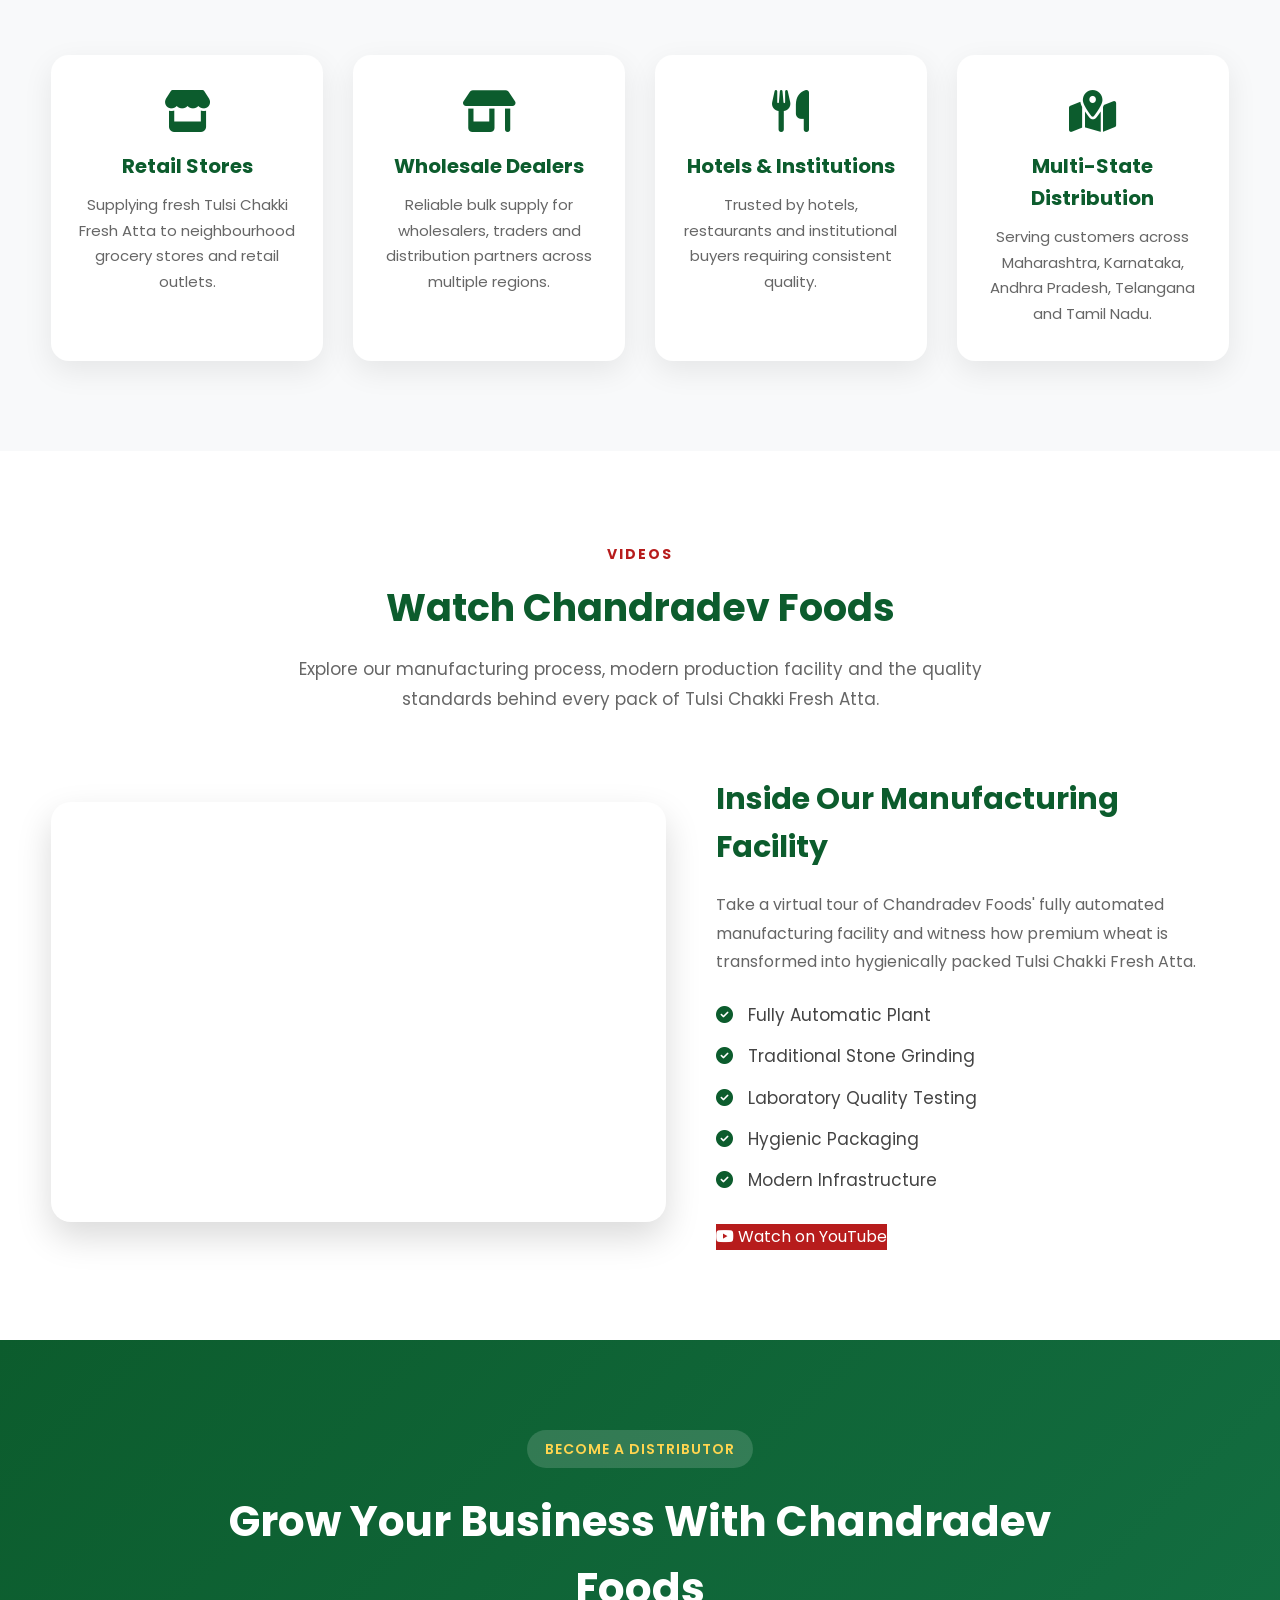
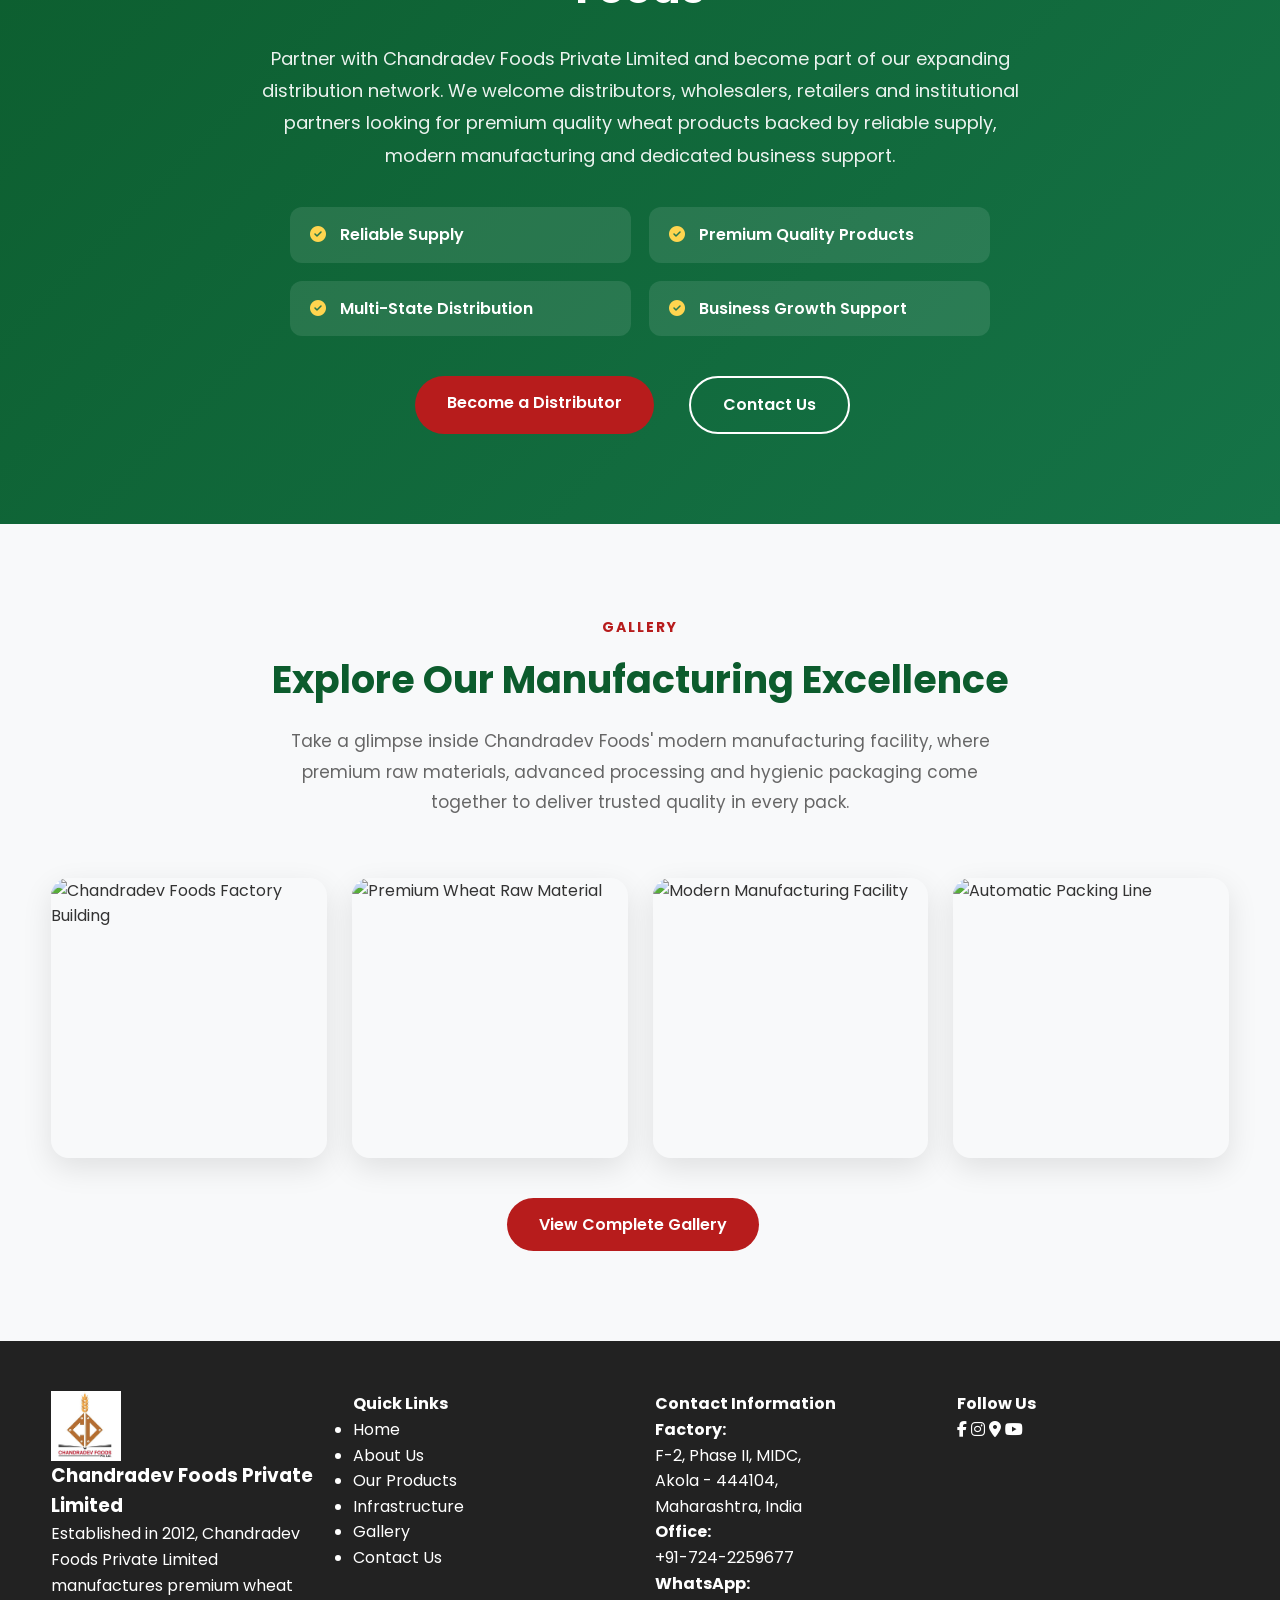
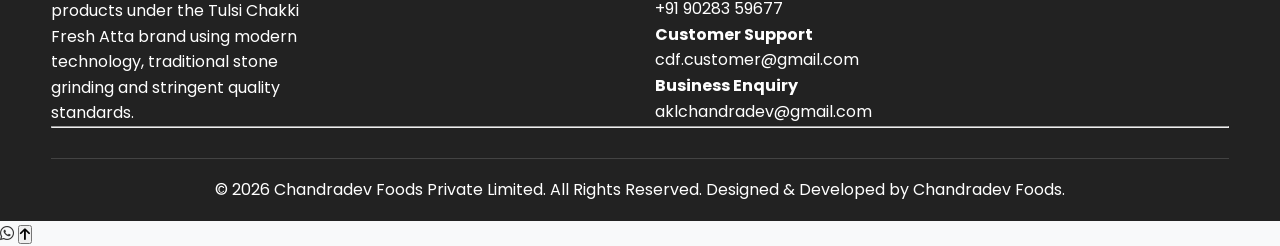
==== commit 15bb6887: "feat: complete homepage frontend before form integration" ====
--- a/index.html
+++ b/index.html
@@ -835,7 +835,7 @@
 <iframe
     width="100%"
     height="450"
-    src="https://www.youtube.com/embed/nOaTmra53rE"
+    src="https://www.youtube.com/embed/Ys472Kkandk"
     title="Chandradev Foods Manufacturing Video"
     frameborder="0"
     allow="accelerometer; autoplay; clipboard-write; encrypted-media; gyroscope; picture-in-picture; web-share"
@@ -869,7 +869,7 @@
 
 </ul>
 
-<a href="https://youtu.be/nOaTmra53rE"
+<a href="https://youtu.be/Ys472Kkandk"
    target="_blank"
    class="btn-primary">
 
@@ -888,79 +888,122 @@
 ========================================== -->
 
 <section class="distributor">
-  <div class="container">
-    <div class="distributor-box">
-      <h2>Become Our Distribution Partner</h2>
-
-      <p>
-        Join our growing distribution network and partner with Chandradev Foods Private Limited. We welcome distributors, wholesalers and retailers seeking premium quality wheat flour backed by reliable supply and consistent quality.
-      </p>
-
-      <a href="contact.html" class="btn btn-primary"> Contact Our Team </a>
-    </div>
-  </div>
+
+    <div class="container">
+
+        <div class="distributor-box">
+
+            <span class="section-tag">BECOME A DISTRIBUTOR</span>
+
+            <h2>Grow Your Business With Chandradev Foods</h2>
+
+            <p>
+                Partner with Chandradev Foods Private Limited and become part of our expanding distribution network. We welcome distributors, wholesalers, retailers and institutional partners looking for premium quality wheat products backed by reliable supply, modern manufacturing and dedicated business support.
+            </p>
+
+            <div class="distributor-features">
+
+                <div>
+                    <i class="fa-solid fa-circle-check"></i>
+                    Reliable Supply
+                </div>
+
+                <div>
+                    <i class="fa-solid fa-circle-check"></i>
+                    Premium Quality Products
+                </div>
+
+                <div>
+                    <i class="fa-solid fa-circle-check"></i>
+                    Multi-State Distribution
+                </div>
+
+                <div>
+                    <i class="fa-solid fa-circle-check"></i>
+                    Business Growth Support
+                </div>
+
+            </div>
+
+            <div class="distributor-buttons">
+<a href="contact.html" class="btn btn-primary">
+    Become a Distributor
+</a>
+
+                <a href="contact.html" class="btn btn-outline">
+                    Contact Us
+                </a>
+
+            </div>
+
+        </div>
+
+    </div>
+
+</section><!-- ==========================================
+GALLERY PREVIEW
+========================================== -->
+
+<section class="gallery-home">
+
+    <div class="container">
+
+        <div class="section-title">
+
+            <span>GALLERY</span>
+
+            <h2>Explore Our Manufacturing Excellence</h2>
+
+<p>
+    Take a glimpse inside Chandradev Foods' modern manufacturing facility, where premium raw materials, advanced processing and hygienic packaging come together to deliver trusted quality in every pack.
+</p>
+        </div>
+
+        <div class="gallery-grid">
+
+            <a href="gallery.html">
+
+                <img src="assets/images/website-selected/building/DJI_0020.JPG"
+                     alt="Chandradev Foods Factory Building">
+
+            </a>
+
+            <a href="gallery.html">
+
+                <img src="assets/images/website-selected/raw-material/DSC_6068.JPG"
+                     alt="Premium Wheat Raw Material">
+
+            </a>
+
+            <a href="gallery.html">
+
+                <img src="assets/images/website-selected/factory/DSC_6053.JPG"
+                     alt="Modern Manufacturing Facility">
+
+            </a>
+
+            <a href="gallery.html">
+
+                <img src="assets/images/website-selected/packing/DSC_6049.JPG"
+                     alt="Automatic Packing Line">
+
+            </a>
+
+        </div>
+
+        <div class="text-center mt-5">
+
+            <a href="gallery.html" class="btn btn-primary">
+
+                View Complete Gallery
+
+            </a>
+
+        </div>
+
+    </div>
+
 </section>
-<!-- ==========================================
-GALLERY PREVIEW
-========================================== -->
-
-<section class="gallery-home">
-
-    <div class="container">
-
-        <div class="section-title">
-
-            <span>
-
-                GALLERY
-
-            </span>
-
-            <h2>
-
-                Glimpse Of Our Manufacturing Facility
-
-            </h2>
-
-            <p>
-
-                A quick look at our production environment, machinery and commitment towards quality manufacturing.
-
-            </p>
-
-        </div>
-
-        <div class="gallery-grid">
-
-            <img src="assets/images/gallery/gallery1.JPG"
-                 alt="Gallery Image 1">
-
-            <img src="assets/images/gallery/gallery2.JPG"
-                 alt="Gallery Image 2">
-
-            <img src="assets/images/gallery/gallery3.JPG"
-                 alt="Gallery Image 3">
-
-            <img src="assets/images/gallery/gallery4.JPG"
-                 alt="Gallery Image 4">
-
-        </div>
-
-        <div class="text-center mt-5">
-
-            <a href="gallery.html"
-               class="btn btn-primary">
-
-                View Complete Gallery
-
-            </a>
-
-        </div>
-
-    </div>
-
-</section>
-
 <!-- ==========================================
 FOOTER
 ========================================== -->
@@ -983,75 +1026,78 @@
 
                 </h3>
 
+<p>
+Established in 2012, Chandradev Foods Private Limited manufactures premium wheat products under the Tulsi Chakki Fresh Atta brand using modern technology, traditional stone grinding and stringent quality standards.
+</p>
+            </div>
+
+            <div>
+
+                <h4>
+
+                    Quick Links
+
+                </h4>
+
+    <ul>
+
+<li><a href="index.html">Home</a></li>
+
+<li><a href="about.html">About Us</a></li>
+
+<li><a href="products.html">Our Products</a></li>
+
+<li><a href="infrastructure.html">Infrastructure</a></li>
+
+<li><a href="gallery.html">Gallery</a></li>
+
+<li><a href="contact.html">Contact Us</a></li>
+
+</ul>
+            </div>
+
+            <div>
+
+     <h4>
+Contact Information
+</h4>
+<p>
+
+<strong>Factory:</strong><br>
+
+F-2, Phase II, MIDC,<br>
+Akola - 444104,<br>
+Maharashtra, India
+
+</p>     
+
+<p>
+
+                    <strong>Office:</strong><br>
+
+                    +91-724-2259677
+
+                </p>
+
                 <p>
 
-                    Manufacturing premium quality Tulsi Chakki Fresh Atta with a commitment to purity, freshness and customer satisfaction.
+                    <strong>WhatsApp:</strong><br>
+
+                    +91 90283 59677
 
                 </p>
 
-            </div>
-
-            <div>
-
-                <h4>
-
-                    Quick Links
-
-                </h4>
-
-                <ul>
-
-                    <li><a href="index.html">Home</a></li>
-
-                    <li><a href="about.html">About</a></li>
-
-                    <li><a href="products.html">Products</a></li>
-
-                    <li><a href="infrastructure.html">Infrastructure</a></li>
-
-                    <li><a href="gallery.html">Gallery</a></li>
-
-                    <li><a href="contact.html">Contact</a></li>
-
-                </ul>
-
-            </div>
-
-            <div>
-
-                <h4>
-
-                    Contact:
-
-                </h4>
-
                 <p>
 
-                    <strong>Office:</strong><br>
-
-                    +91-724-2259677
+                    <strong>Customer Support</strong><br>
+
+                    cdf.customer@gmail.com
 
                 </p>
 
                 <p>
 
-                    <strong>WhatsApp:</strong><br>
-
-                    +91 90283 59677
-
-                </p>
-
-                <p>
-
-                    <strong>Customer Care:</strong><br>
-
-                    cdf.customer@gmail.com
-
-                </p>
-
-                <p>
-
-                    <strong>E-mail:</strong><br>
+                    <strong>Business Enquiry</strong><br>
 
                     aklchandradev@gmail.com
 
@@ -1086,6 +1132,13 @@
        aria-label="Google Maps">
         <i class="fa-solid fa-location-dot"></i>
     </a>
+    <a href="YOUR_YOUTUBE_CHANNEL_LINK"
+   target="_blank"
+   aria-label="YouTube">
+
+<i class="fab fa-youtube"></i>
+
+</a>
 
 </div>
 
@@ -1097,9 +1150,9 @@
 
         <div class="copyright">
 
-            © 2026 Chandradev Foods Private Limited.
-            All Rights Reserved.
-
+    © 2026 Chandradev Foods Private Limited. All Rights Reserved.
+
+Designed & Developed by Chandradev Foods.
         </div>
 
     </div>
--- a/assets/css/style.css
+++ b/assets/css/style.css
@@ -1124,4 +1124,160 @@
     color:#fff;
     font-size:12px;
     margin-right:6px;
+}
+/* ==========================
+   DISTRIBUTOR SECTION
+========================== */
+
+.distributor{
+    padding:90px 0;
+    background:linear-gradient(135deg,#0c5c2d,#157347);
+}
+
+.distributor-box{
+    max-width:900px;
+    margin:auto;
+    text-align:center;
+    color:#fff;
+}
+
+.distributor .section-tag{
+    display:inline-block;
+    background:rgba(255,255,255,.15);
+    color:#FFD54F;
+    padding:8px 18px;
+    border-radius:30px;
+    font-size:14px;
+    font-weight:600;
+    letter-spacing:1px;
+    margin-bottom:20px;
+}
+
+.distributor h2{
+    font-size:42px;
+    margin-bottom:20px;
+    color:#fff;
+}
+
+.distributor p{
+    font-size:18px;
+    line-height:1.8;
+    max-width:760px;
+    margin:0 auto 35px;
+    color:rgba(255,255,255,.92);
+}
+
+.distributor-features{
+    display:grid;
+    grid-template-columns:repeat(2,1fr);
+    gap:18px;
+    max-width:700px;
+    margin:0 auto 40px;
+}
+
+.distributor-features div{
+    background:rgba(255,255,255,.10);
+    padding:15px 20px;
+    border-radius:12px;
+    text-align:left;
+    font-weight:600;
+}
+
+.distributor-features i{
+    color:#FFD54F;
+    margin-right:10px;
+}
+
+.distributor-buttons{
+    display:flex;
+    justify-content:center;
+    gap:20px;
+    flex-wrap:wrap;
+}
+
+.distributor .btn-outline{
+    background:transparent;
+    border:2px solid #fff;
+    color:#fff;
+}
+
+.distributor .btn-outline:hover{
+    background:#fff;
+    color:#0c5c2d;
+}
+
+@media(max-width:768px){
+
+.distributor h2{
+    font-size:32px;
+}
+
+.distributor p{
+    font-size:16px;
+}
+
+.distributor-features{
+    grid-template-columns:1fr;
+}
+
+}
+/* ==========================
+   GALLERY
+========================== */
+
+.gallery-home{
+    padding:90px 0;
+    background:#f8f9fa;
+}
+
+.gallery-grid{
+    display:grid;
+    grid-template-columns:repeat(4,1fr);
+    gap:25px;
+    margin-top:50px;
+}
+
+.gallery-grid a{
+    display:block;
+    overflow:hidden;
+    border-radius:18px;
+    box-shadow:0 10px 30px rgba(0,0,0,.10);
+    transition:all .3s ease;
+}
+
+.gallery-grid a:hover{
+    transform:translateY(-6px);
+    box-shadow:0 16px 40px rgba(0,0,0,.15);
+}
+
+.gallery-grid img{
+    width:100%;
+    height:280px;
+    object-fit:cover;
+    display:block;
+    transition:transform .4s ease;
+}
+
+.gallery-grid a:hover img{
+    transform:scale(1.08);
+}
+
+@media(max-width:992px){
+
+.gallery-grid{
+    grid-template-columns:repeat(2,1fr);
+}
+
+}
+
+@media(max-width:768px){
+
+.gallery-grid{
+    grid-template-columns:1fr;
+}
+
+.gallery-grid img{
+    height:240px;
+}
+
 }
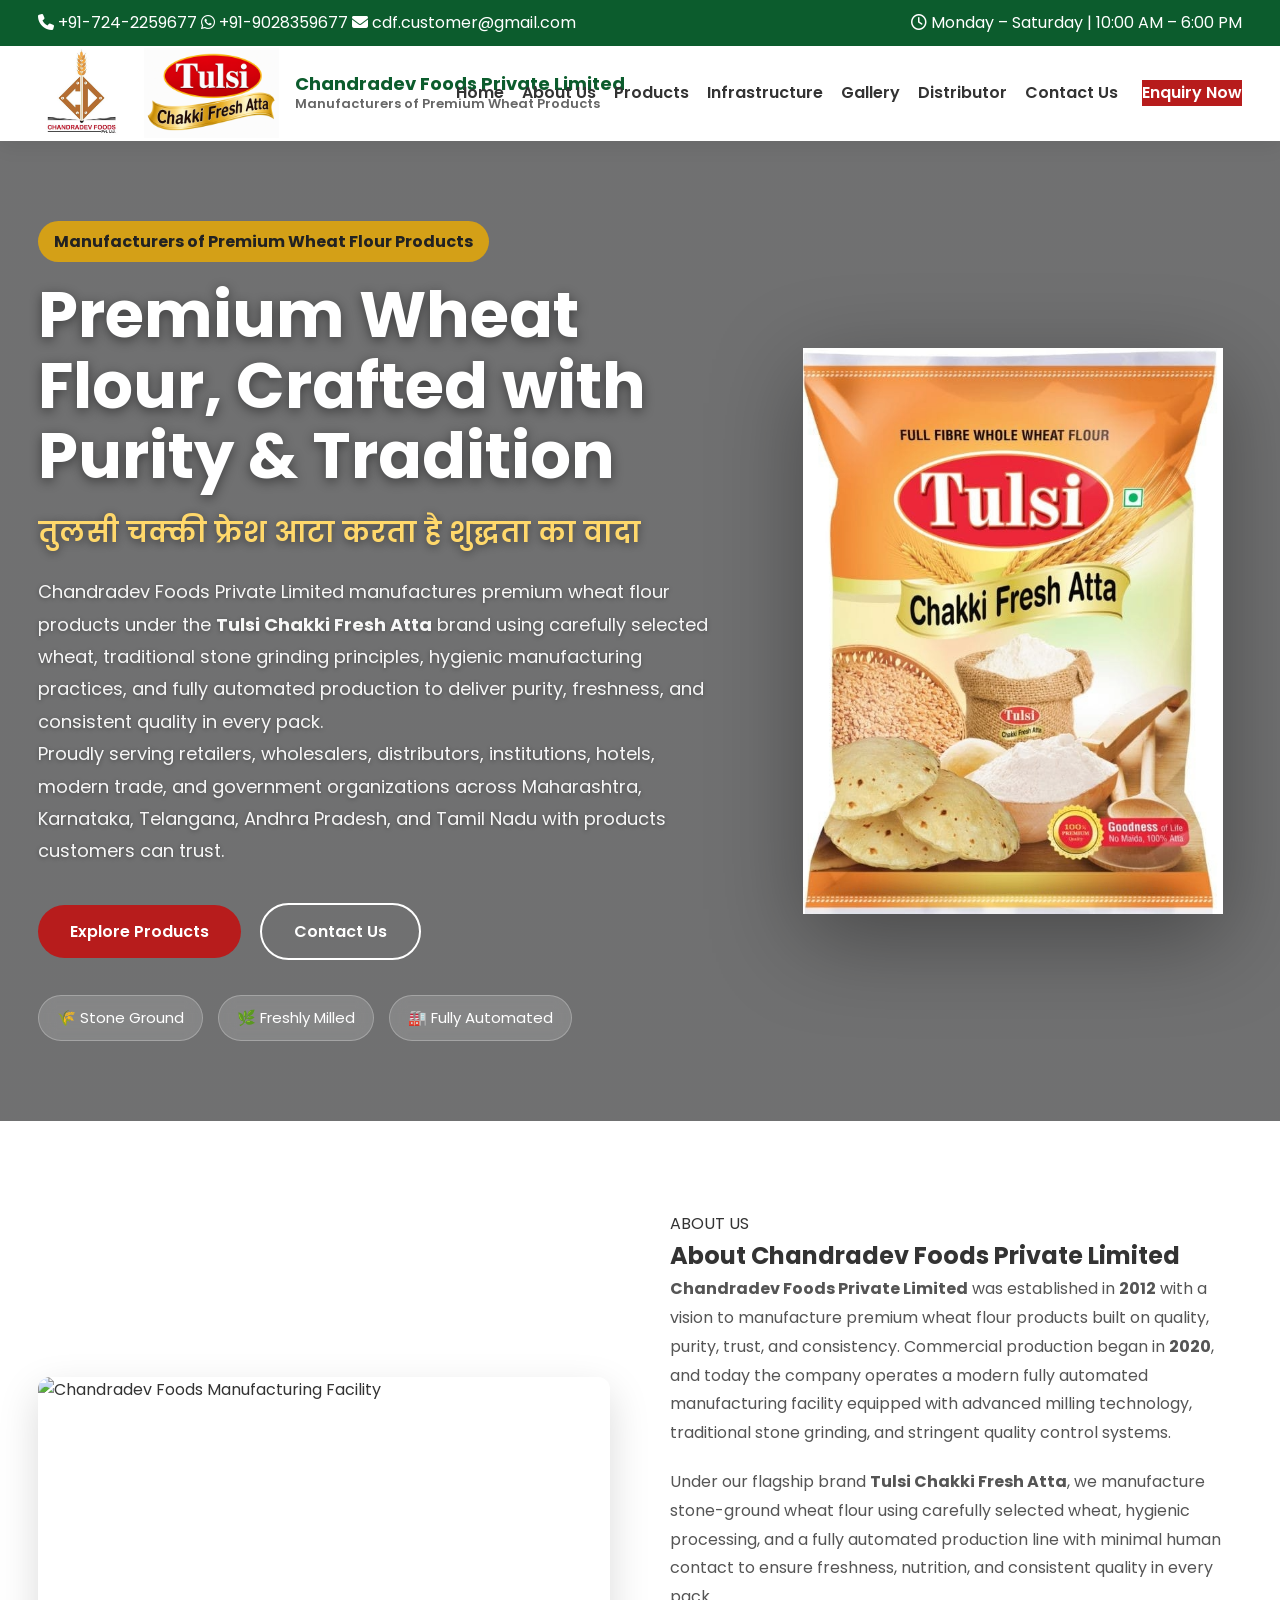
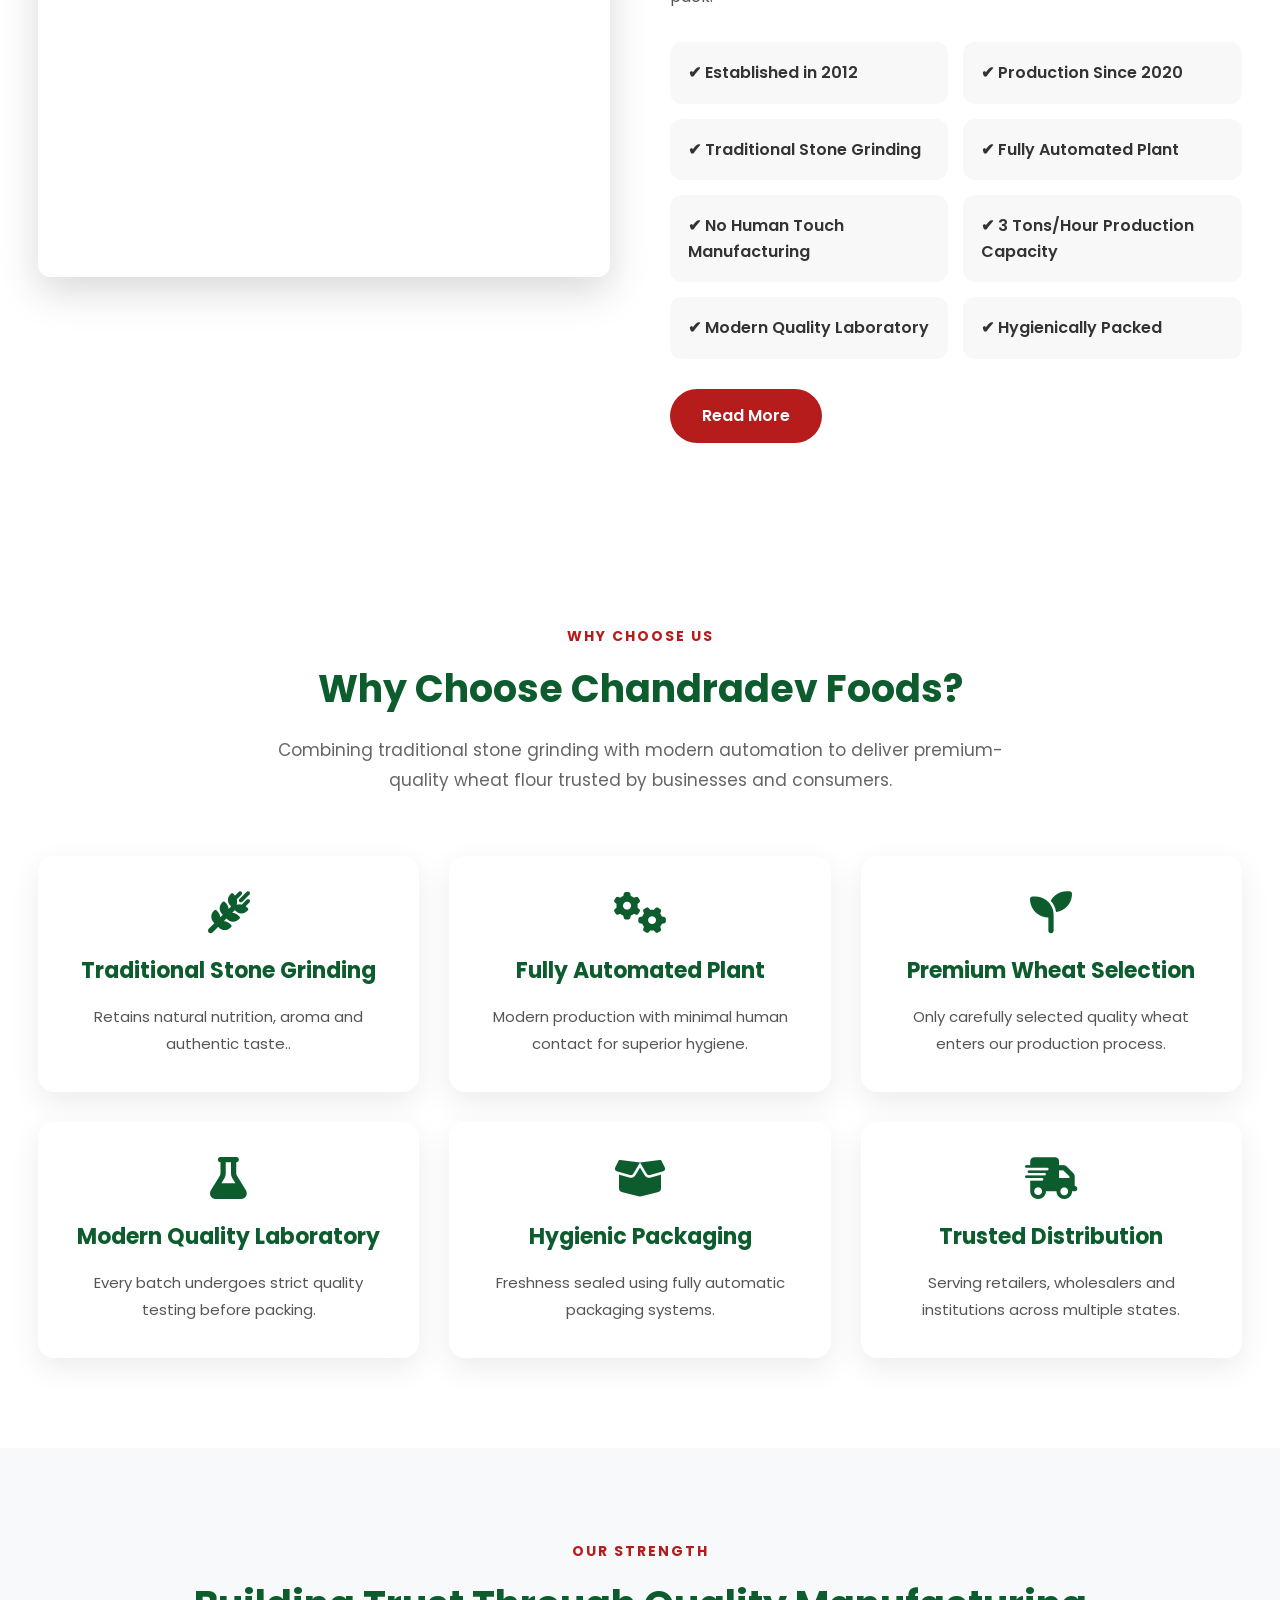
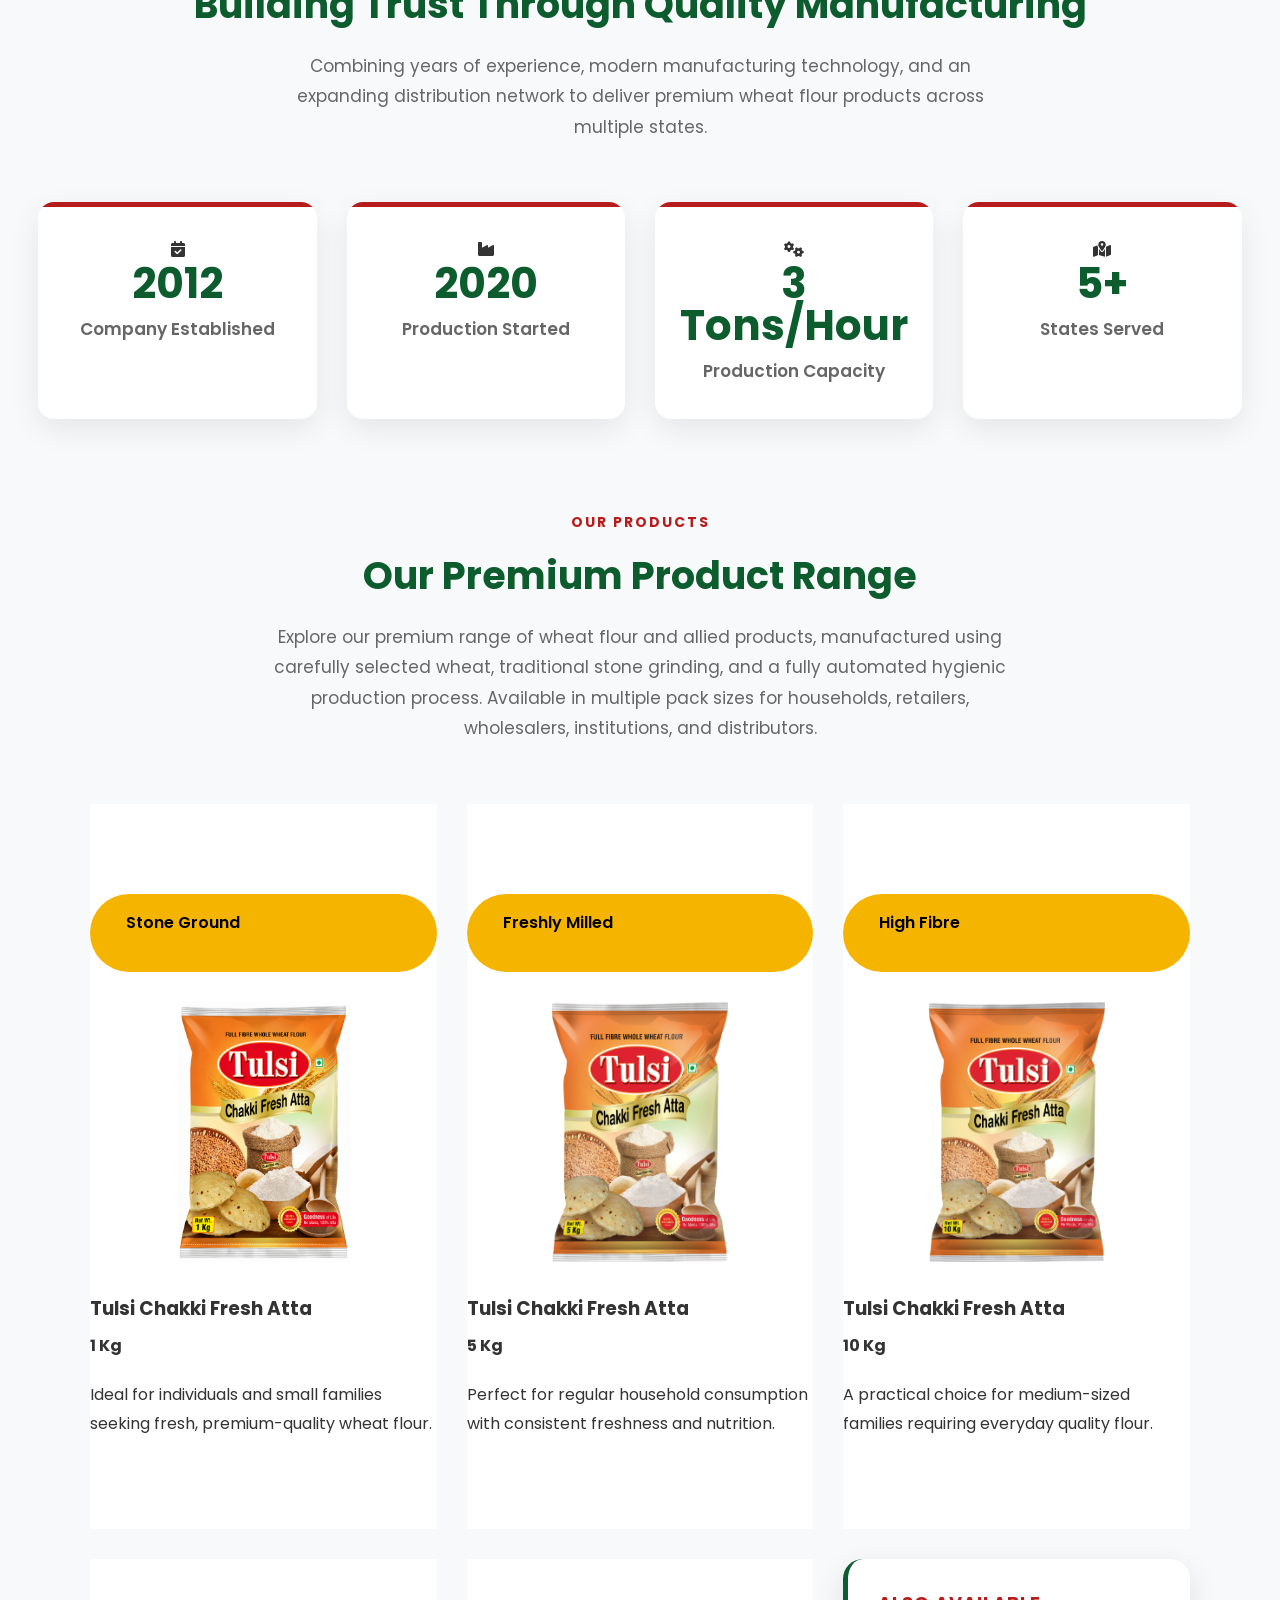
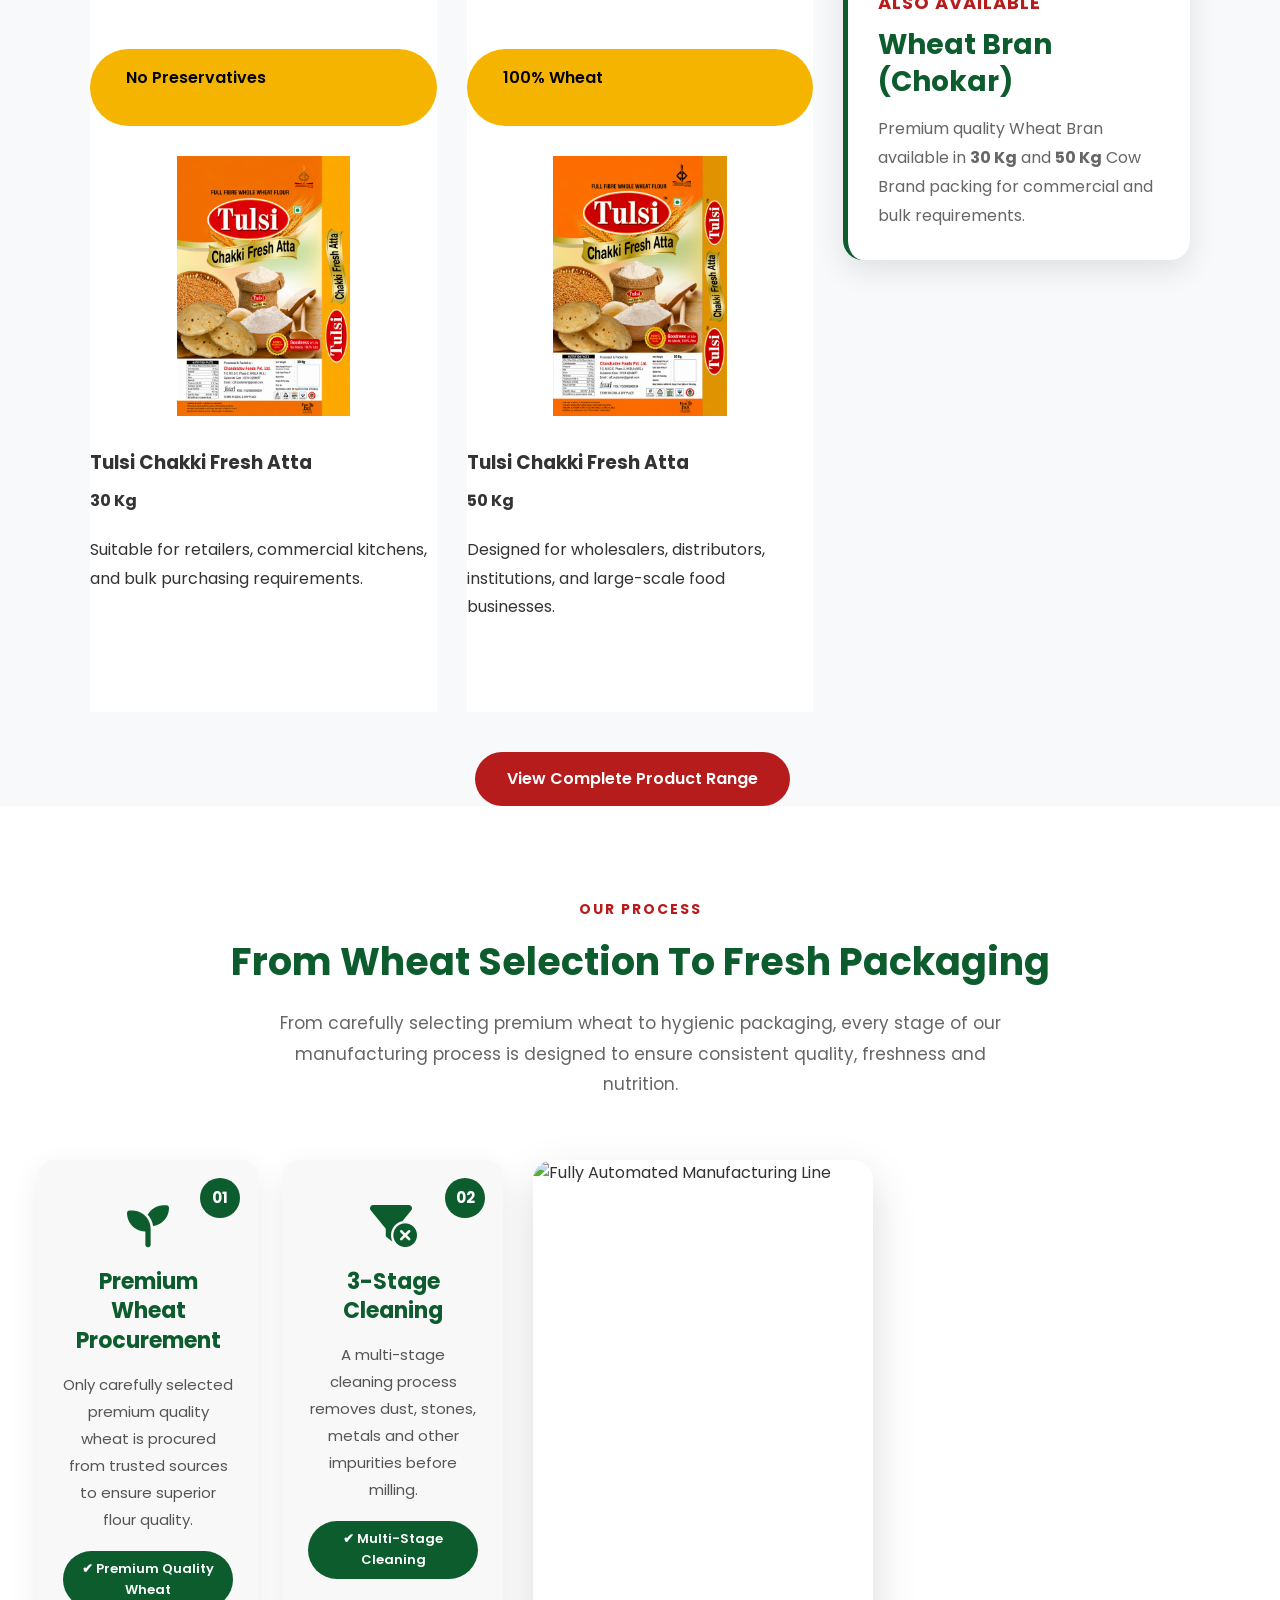
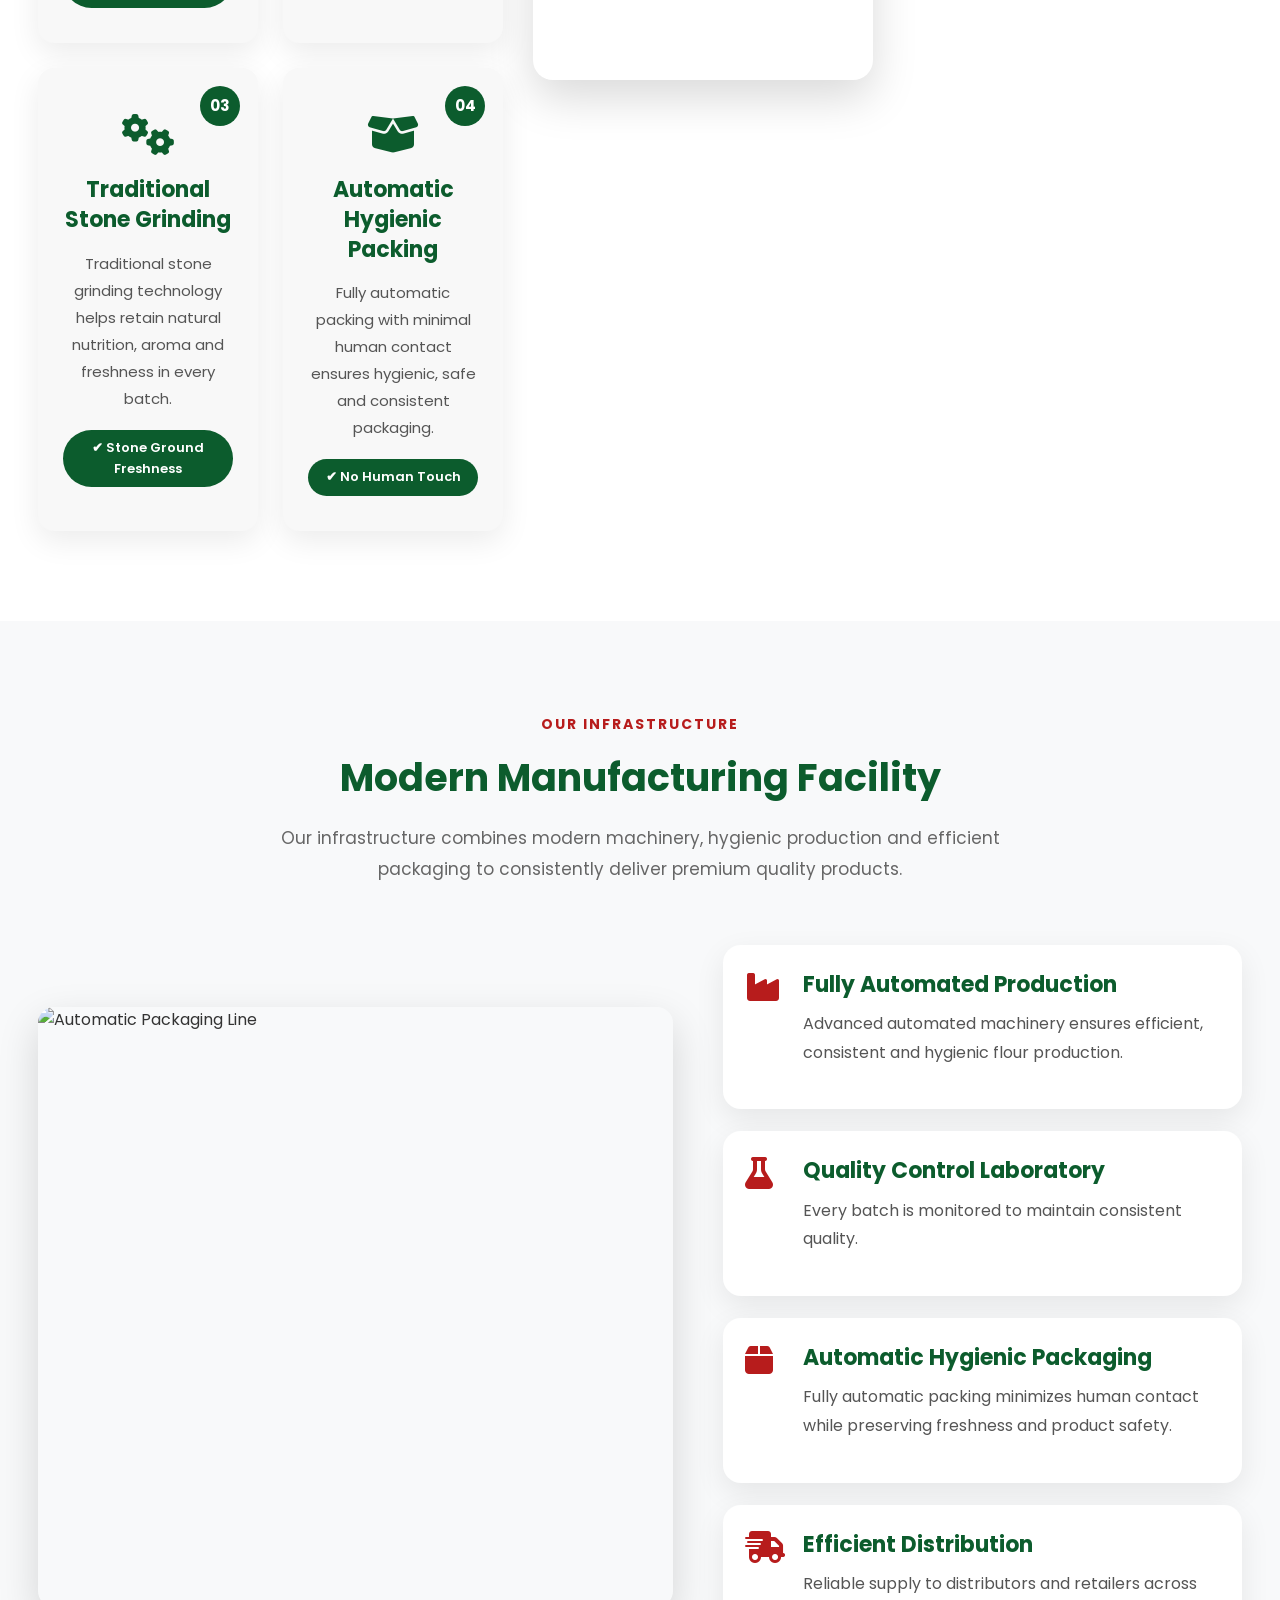
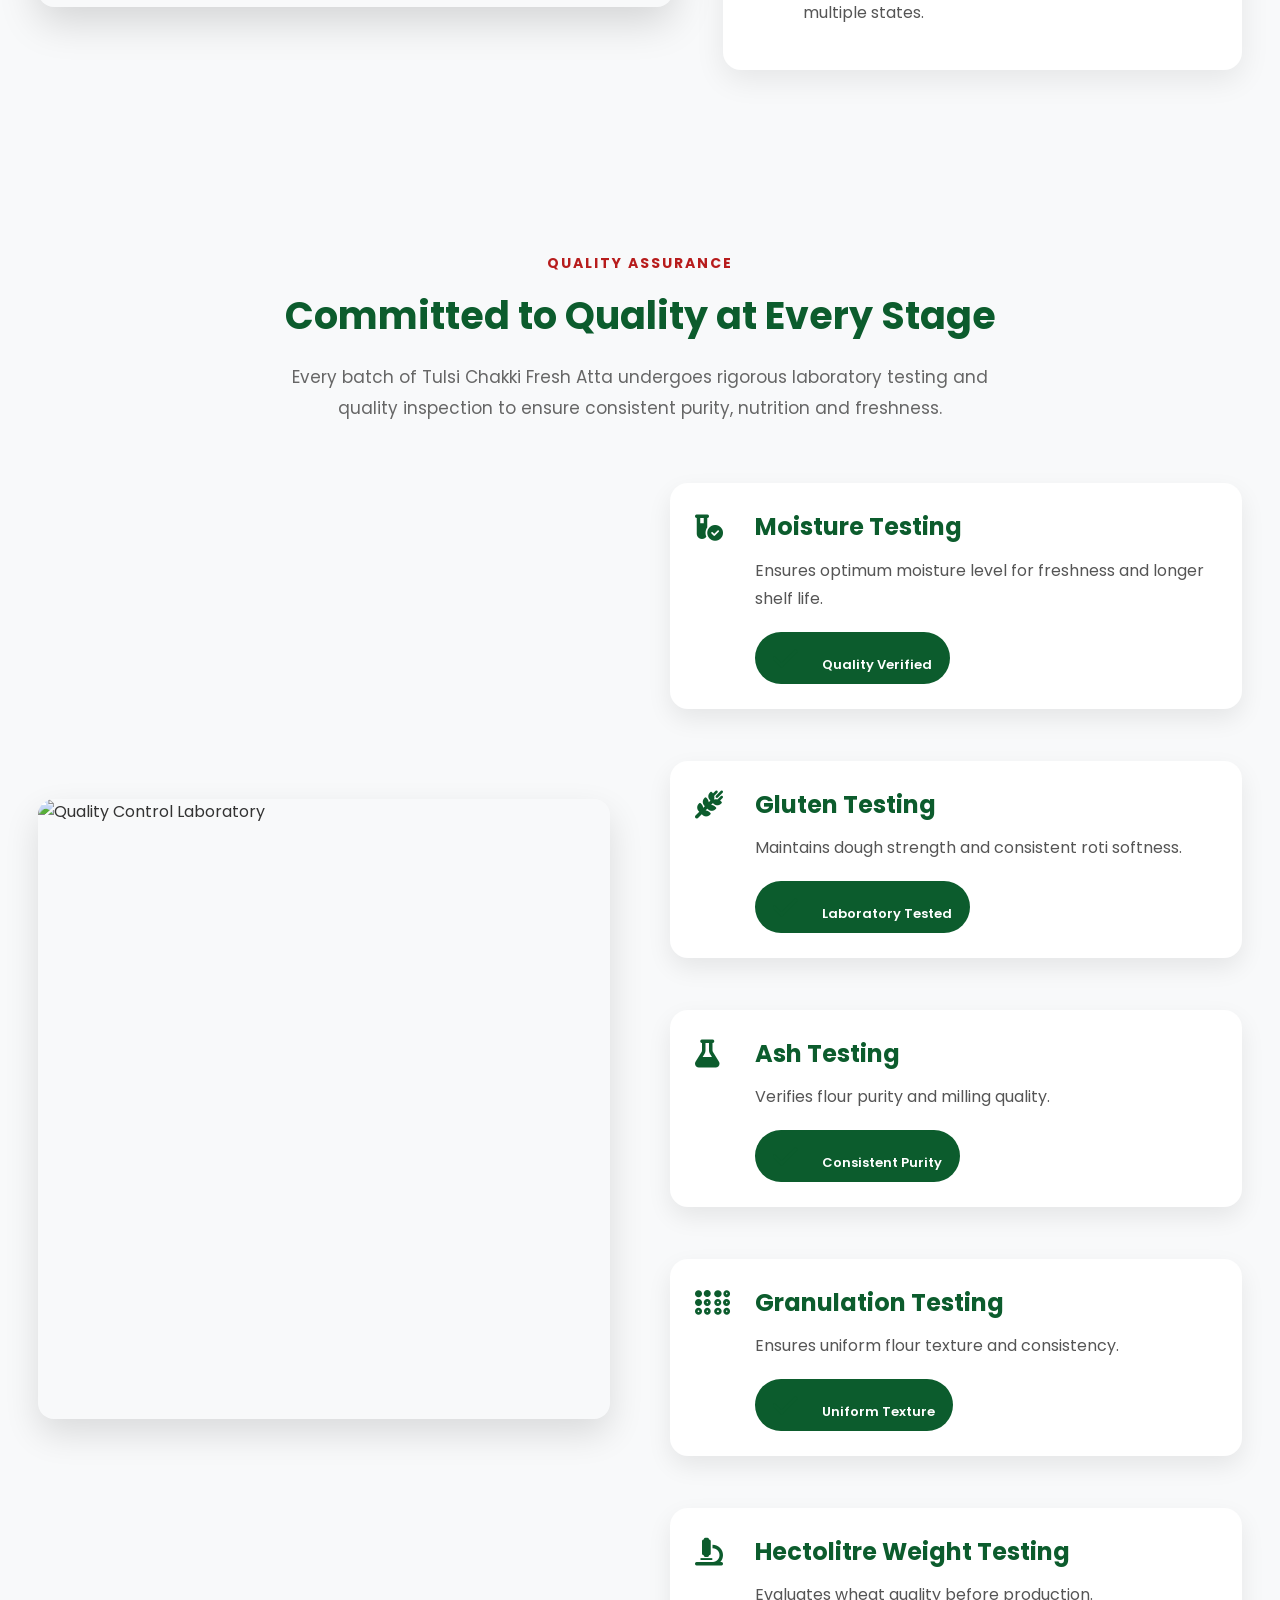
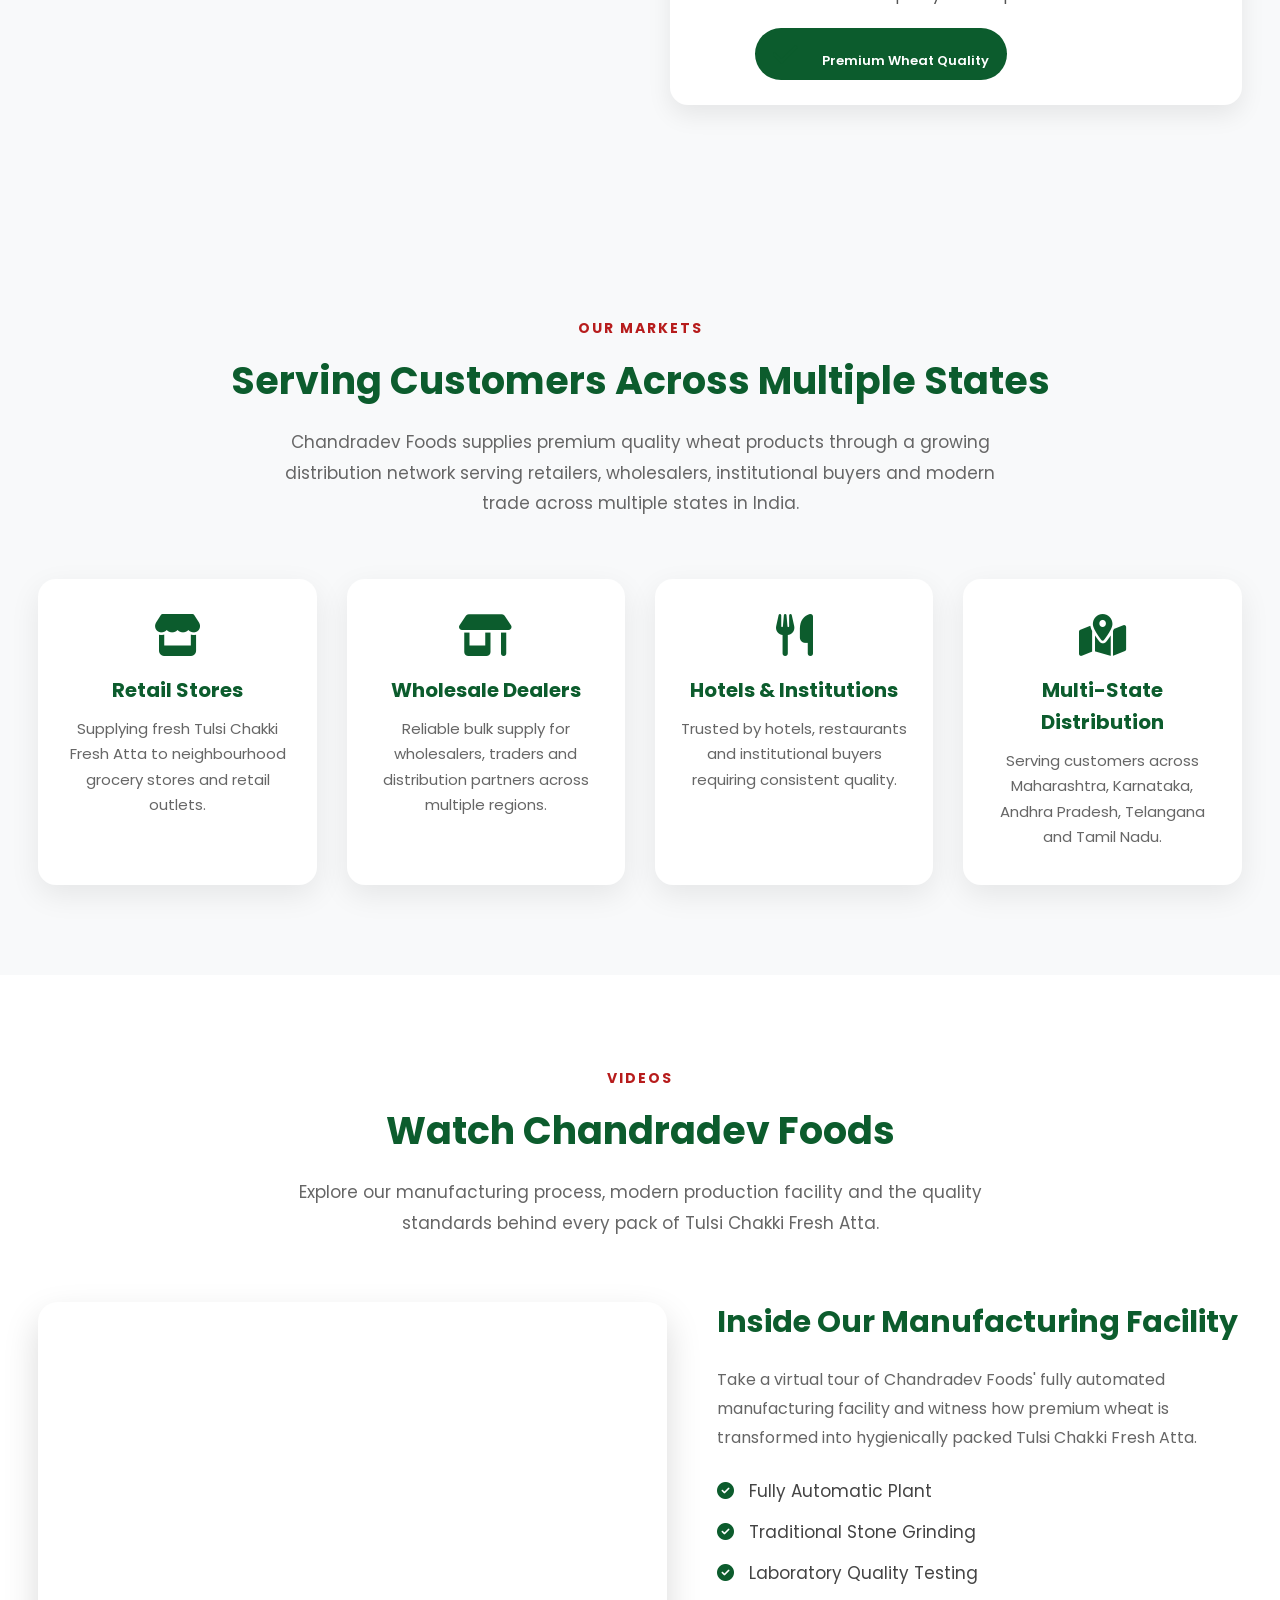
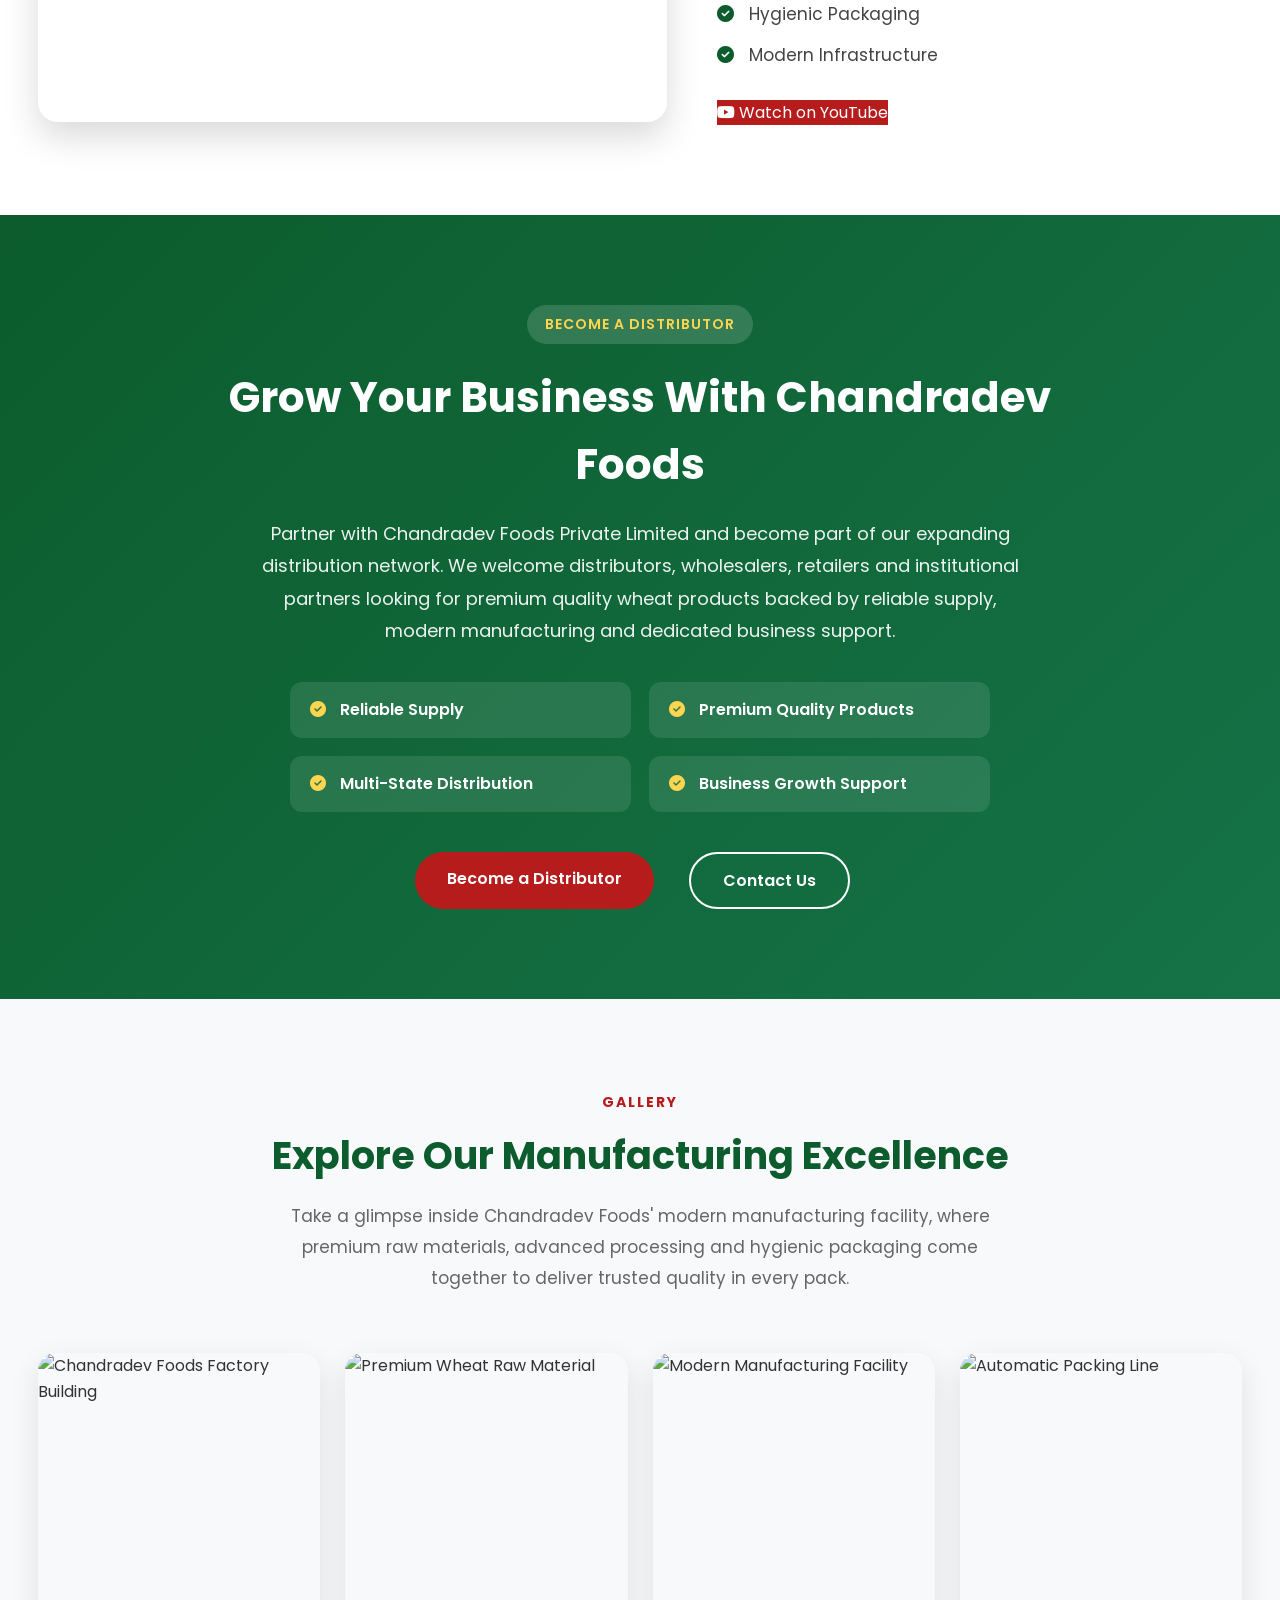
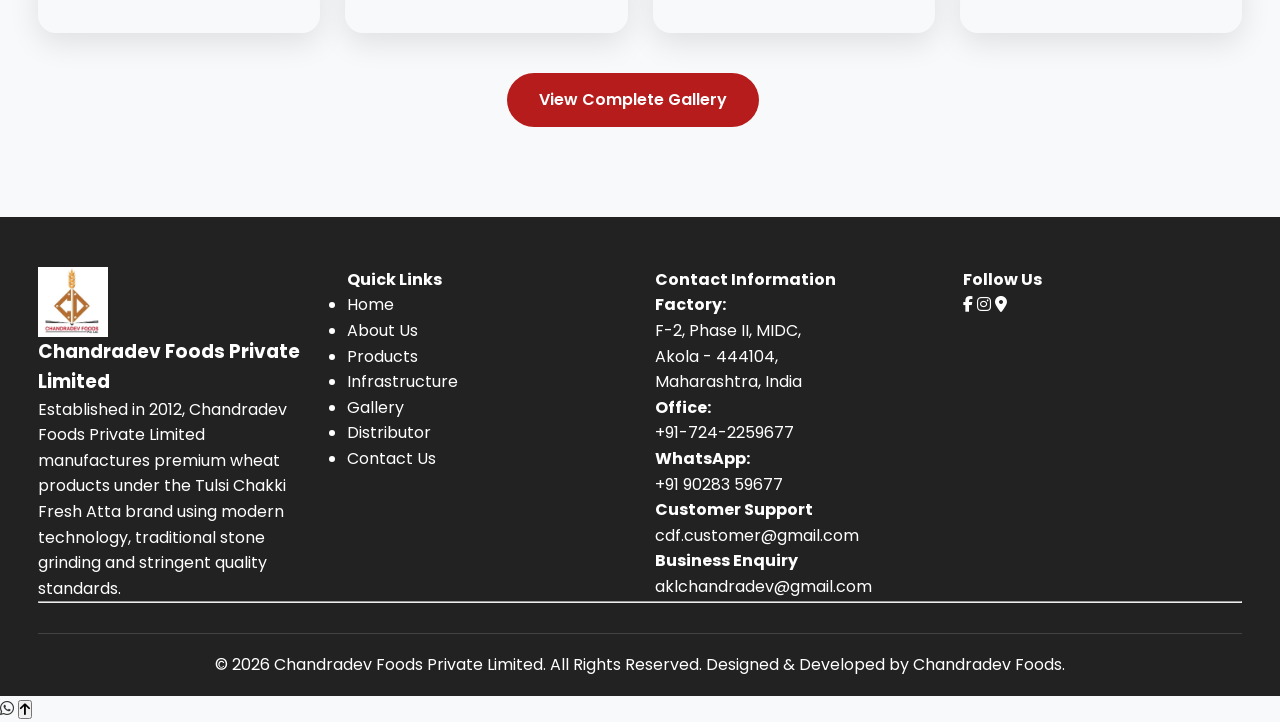
==== commit 98fe43c6: "feat: complete website content pages and layout structure" ====
--- a/index.html
+++ b/index.html
@@ -84,55 +84,51 @@
 
 
     <nav class="navbar">
-
-        <div class="container nav-container">
-
-            <a href="index.html" class="logo">
-
-                <img src="assets\images\website-selected\brands/company-logo.jpg"
-                     alt="Chandradev Foods Logo">
-
-                <img src="assets/images\website-selected/brands/tulsi-logo.png"
-                     alt="Tulsi Logo"
-                     class="tulsi-logo">
-
-                     <div class="logo-text">
-                <h3>Chandradev Foods Private Limited</h3>
-                <p>Manufacturers of Tulsi Chakki Fresh Atta</p>
-            </div>
-
-            </a>
-
-
-            <ul class="nav-menu">
-
-                <li><a href="index.html" class="active">Home</a></li>
-
-                <li><a href="about.html">About Us</a></li>
-
-                <li><a href="products.html">Brands</a></li>
-
-                <li><a href="infrastructure.html">Infrastructure</a></li>
-
-                <li><a href="gallery.html">Gallery</a></li>
-
-                <li><a href="contact.html">Contact</a></li>
-
-            </ul>
-
-
-            <a href="contact.html" class="btn-primary header-btn">
-    Enquiry Now
-</a>
-
-
-            <div class="menu-toggle">
-
-                <i class="fa-solid fa-bars"></i>
-
-            </div>
-
-        </div>
+<div class="container nav-container">
+
+    <!-- Logo -->
+    <a href="index.html" class="logo">
+
+        <img src="assets/images/website-selected/brands/company-logo.jpg"
+             alt="Chandradev Foods Logo">
+
+        <img src="assets/images/website-selected/brands/tulsi-logo.png"
+             alt="Tulsi Logo"
+             class="tulsi-logo">
+
+        <div class="logo-text">
+            <h3>Chandradev Foods Private Limited</h3>
+            <p>Manufacturers of Premium Wheat Products</p>
+        </div>
+
+    </a>
+
+    <!-- Right Side -->
+    <div class="nav-right">
+
+        <ul class="nav-menu">
+
+            <li><a href="index.html">Home</a></li>
+            <li><a href="about.html">About Us</a></li>
+            <li><a href="products.html">Products</a></li>
+            <li><a href="infrastructure.html">Infrastructure</a></li>
+            <li><a href="gallery.html">Gallery</a></li>
+            <li><a href="distributor.html">Distributor</a></li>
+            <li><a href="contact.html">Contact Us</a></li>
+
+        </ul>
+
+        <a href="contact.html" class="btn-primary header-btn">
+            Enquiry Now
+        </a>
+
+        <div class="menu-toggle">
+            <i class="fa-solid fa-bars"></i>
+        </div>
+
+    </div>
+
+</div>
 
     </nav>
 
@@ -926,7 +922,7 @@
             </div>
 
             <div class="distributor-buttons">
-<a href="contact.html" class="btn btn-primary">
+<a href="distributor.html" class="btn btn-primary">
     Become a Distributor
 </a>
 
@@ -1016,7 +1012,7 @@
 
             <div>
 
-                <img src="assets/images/brands/company-logo.jpg"
+                <img src="assets\images\website-selected\brands/company-logo.jpg"
                      class="footer-logo"
                      alt="Chandradev Foods">
 
@@ -1045,11 +1041,13 @@
 
 <li><a href="about.html">About Us</a></li>
 
-<li><a href="products.html">Our Products</a></li>
+<li><a href="products.html">Products</a></li>
 
 <li><a href="infrastructure.html">Infrastructure</a></li>
 
 <li><a href="gallery.html">Gallery</a></li>
+
+<li><a href="distributor.html">Distributor</a></li>
 
 <li><a href="contact.html">Contact Us</a></li>
 
@@ -1132,13 +1130,7 @@
        aria-label="Google Maps">
         <i class="fa-solid fa-location-dot"></i>
     </a>
-    <a href="YOUR_YOUTUBE_CHANNEL_LINK"
-   target="_blank"
-   aria-label="YouTube">
-
-<i class="fab fa-youtube"></i>
-
-</a>
+    
 
 </div>
 
--- a/assets/css/style.css
+++ b/assets/css/style.css
@@ -18,9 +18,9 @@
   max-width: 100%;
   display: block;
 }
-.container {
-  width: min(1200px, 92%);
-  margin: auto;
+.container{
+    width:min(1400px,94%);
+    margin:auto;
 }
 .top-bar {
   background: #0c5c2d;
@@ -39,12 +39,19 @@
   z-index: 1000;
   box-shadow: 0 4px 20px rgba(0, 0, 0, 0.08);
 }
-.nav-container {
-  display: flex;
-  align-items: center;
-  justify-content: space-between;
-  min-height: 95px;
-  gap: 24px;
+.nav-container{
+    display:grid;
+    grid-template-columns:auto 1fr;
+    align-items:center;
+    min-height:95px;
+    column-gap:40px;
+}
+.nav-right{
+    display:flex;
+    align-items:center;
+    flex:1;
+    justify-content:flex-end;
+    gap:24px;
 }
 .header-flex {
   display: flex;
@@ -52,11 +59,11 @@
   align-items: center;
   min-height: 90px;
 }
-.logo {
-  display: flex;
-  align-items: center;
-  gap: 16px;
-  flex-shrink: 0;
+.logo{
+    display:flex;
+    align-items:center;
+    gap:16px;
+    text-decoration:none;
 }
 .logo img {
   height: 90px;
@@ -225,12 +232,18 @@
   .why-grid {
     grid-template-columns: repeat(2, 1fr);
   }
+  .menu-toggle {
+    display: block;
+}
 }
 
 @media (max-width: 768px) {
   .why-grid {
     grid-template-columns: 1fr;
   }
+  .menu-toggle {
+    display: block;
+}
 }
 .btn,
 .btn-outline {
@@ -775,8 +788,8 @@
 .about-grid{
     display:grid;
     grid-template-columns:1.2fr 1fr;
-    gap:50px;
-    align-items:center;
+    gap:60px;
+    align-items:start;
 }
 .about-image img {
     width: 100%;
@@ -891,11 +904,20 @@
   line-height: 1.3;
   color: #666;
 }
+.menu-toggle {
+    display: none;
+}
 
 @media (max-width:768px){
 
 .logo-text{
 display:none;
+}
+
+.menu-toggle {
+    display: block;
+    font-size: 28px;
+    cursor: pointer;
 }
 
 }
@@ -950,44 +972,26 @@
 .pack-right-bottom{
     grid-area:right2;
 }
-.navbar {
-    display: flex;
-}
-
-.nav-menu {
-    display: flex;
-    justify-content: center;
-    align-items: center;
-    flex: 1;
-    gap: 22px;
-    list-style: none;
-    margin: 0;
-    padding: 0;
-}
-.header-btn {
-    margin-left: 24px;
-    flex-shrink: 0;
-}
-.navbar {
-    display: flex;
-}
-
-.nav-container {
-    display: flex;
-    align-items: center;
-    min-height: 95px;
-    gap: 24px;
-}
-
-.nav-menu {
-    display: flex;
-    align-items: center;
-    justify-content: center;
-    flex: 1;
-    gap: 20px;
-    list-style: none;
-    margin: 0 auto;
-    padding: 0;
+.nav-menu{
+    display:flex;
+    align-items:center;
+    list-style:none;
+    gap:18px;
+    margin:0;
+    padding:0;
+}
+/* Hamburger Menu */
+.menu-toggle {
+    display: none;
+    font-size: 28px;
+    cursor: pointer;
+}
+.header-btn{
+    margin-left:0;
+    flex-shrink:0;
+}
+.navbar{
+    background:#fff;
 }
 @media (max-width:992px){
 
@@ -1280,4 +1284,1542 @@
     height:240px;
 }
 
+}
+/* ==========================================
+FORM STATUS
+========================================== */
+
+.form-status{
+    margin-top:20px;
+}
+
+.success-message{
+    background:#e8f8ee;
+    color:#146c2e;
+    border:1px solid #8fd19e;
+    padding:15px 20px;
+    border-radius:8px;
+    font-weight:500;
+}
+
+.error-message{
+    background:#fdeaea;
+    color:#b42318;
+    border:1px solid #f5a5a5;
+    padding:15px 20px;
+    border-radius:8px;
+    font-weight:500;
+}
+/* ==========================================
+CONTACT PAGE
+========================================== */
+
+/* Contact page styles go here */
+
+
+/* ==========================================
+DISTRIBUTOR PAGE
+========================================== */
+
+/* Distributor page styles go here */
+
+/* ==========================================
+PAGE BANNER
+========================================== */
+
+.page-banner {
+    background: linear-gradient(135deg, #2e7d32, #4caf50);
+    color: #fff;
+    text-align: center;
+    padding: 80px 20px;
+}
+
+.page-banner h1 {
+    font-size: 42px;
+    font-weight: 700;
+    margin-bottom: 15px;
+}
+
+.page-banner p {
+    max-width: 700px;
+    margin: 0 auto;
+    font-size: 18px;
+    line-height: 1.8;
+    opacity: 0.95;
+}
+/* ==========================================
+CONTACT INFORMATION
+========================================== */
+
+.contact-info {
+    padding: 80px 0;
+}
+
+.contact-grid {
+    display: grid;
+    grid-template-columns: repeat(auto-fit, minmax(240px, 1fr));
+    gap: 30px;
+    margin-top: 50px;
+}
+
+.contact-card {
+    background: #fff;
+    padding: 35px 25px;
+    text-align: center;
+    border-radius: 12px;
+    box-shadow: 0 8px 25px rgba(0,0,0,0.08);
+    transition: 0.3s;
+}
+
+.contact-card:hover {
+    transform: translateY(-5px);
+}
+
+.contact-card i {
+    font-size: 36px;
+    color: #2e7d32;
+    margin-bottom: 20px;
+}
+
+.contact-card h3 {
+    margin-bottom: 15px;
+    font-size: 22px;
+}
+
+.contact-card p {
+    color: #555;
+    line-height: 1.8;
+}
+/* ==========================================
+COMMON ENQUIRY FORM
+========================================== */
+
+.contact-form,
+.distributor-form {
+    padding: 80px 0;
+}
+
+.enquiry-form {
+    max-width: 850px;
+    margin: 40px auto 0;
+}
+
+.form-group {
+    margin-bottom: 25px;
+}
+
+.form-group label {
+    display: block;
+    margin-bottom: 8px;
+    font-weight: 600;
+    color: #222;
+}
+
+.form-group input,
+.form-group select,
+.form-group textarea {
+    width: 100%;
+    padding: 14px 16px;
+    border: 1px solid #ddd;
+    border-radius: 8px;
+    font-size: 16px;
+    font-family: inherit;
+    transition: 0.3s;
+    box-sizing: border-box;
+}
+
+.form-group input:focus,
+.form-group select:focus,
+.form-group textarea:focus {
+    border-color: #2e7d32;
+    outline: none;
+    box-shadow: 0 0 8px rgba(46,125,50,0.15);
+}
+
+.form-group textarea {
+    resize: vertical;
+    min-height: 140px;
+}
+
+.enquiry-form button {
+    margin-top: 10px;
+}
+/* ==========================================
+GOOGLE MAP
+========================================== */
+
+.google-map {
+    padding-bottom: 80px;
+}
+
+.google-map iframe {
+    width: 100%;
+    height: 450px;
+    border: none;
+    border-radius: 12px;
+}
+/* ==========================================
+CONTACT & DISTRIBUTOR RESPONSIVE
+========================================== */
+
+@media (max-width:768px){
+
+    .page-banner{
+        padding:60px 20px;
+    }
+
+    .page-banner h1{
+        font-size:32px;
+    }
+
+    .page-banner p{
+        font-size:16px;
+    }
+
+    .contact-grid{
+        grid-template-columns:1fr;
+    }
+
+    .contact-form,
+    .contact-info,
+    .distributor-form,
+    .google-map{
+        padding:60px 0;
+    }
+}
+.page-banner{
+    background:#f8f8f8;
+    padding:80px 0;
+    text-align:center;
+}
+
+.page-banner h1{
+    font-size:42px;
+    margin-bottom:12px;
+    color:#0c5c2d;
+}
+
+.page-banner p{
+    font-size:18px;
+    color:#555;
+}
+
+.about-company,
+.our-journey,
+.mission-vision,
+.core-values,
+.leadership,
+.why-choose-about,
+.about-cta{
+    padding:90px 0;
+}
+.about-grid{
+    display:grid;
+    grid-template-columns:1fr 1fr;
+    gap:60px;
+    align-items:center;
+}
+
+.about-image img{
+    width:100%;
+    border-radius:12px;
+    display:block;
+}
+
+.about-content h3{
+    margin-bottom:20px;
+}
+
+.about-content p{
+    margin-bottom:20px;
+    line-height:1.8;
+}
+
+.about-content ul{
+    list-style:none;
+    padding:0;
+}
+
+.about-content li{
+    margin-bottom:12px;
+}
+/* ==========================================
+   OUR JOURNEY
+========================================== */
+
+.journey{
+    padding:90px 0;
+    background:#ffffff;
+}
+
+.journey-grid{
+    display:grid;
+    grid-template-columns:repeat(3,1fr);
+    gap:30px;
+    margin-top:60px;
+}
+
+.journey-card{
+    background:#ffffff;
+    border-radius:16px;
+    padding:40px 30px;
+    text-align:center;
+    box-shadow:0 10px 30px rgba(0,0,0,0.08);
+    transition:0.35s;
+    border-top:5px solid #0c5c2d;
+}
+
+.journey-card:hover{
+    transform:translateY(-8px);
+    box-shadow:0 18px 40px rgba(0,0,0,0.12);
+}
+
+.journey-icon{
+    width:80px;
+    height:80px;
+    margin:0 auto 20px;
+    border-radius:50%;
+    background:#f4f8f4;
+    color:#0c5c2d;
+    display:flex;
+    align-items:center;
+    justify-content:center;
+    font-size:32px;
+}
+
+.journey-year{
+    display:inline-block;
+    margin-bottom:15px;
+    padding:8px 18px;
+    background:#f4b400;
+    color:#ffffff;
+    border-radius:50px;
+    font-weight:700;
+    font-size:16px;
+}
+
+.journey-card h3{
+    margin-bottom:18px;
+    color:#0c5c2d;
+    font-size:24px;
+}
+
+.journey-card p{
+    color:#555;
+    line-height:1.8;
+    margin:0;
+}
+
+/* ==========================
+   Responsive
+========================== */
+
+@media (max-width:992px){
+
+    .journey-grid{
+        grid-template-columns:1fr;
+    }
+
+    .journey-card{
+        padding:35px 25px;
+    }
+
+}
+/* ==========================================
+   MISSION & VISION
+========================================== */
+
+.mission-vision{
+    padding:90px 0;
+    background:#f8f8f8;
+}
+
+.mission-grid{
+    display:grid;
+    grid-template-columns:repeat(2,1fr);
+    gap:40px;
+    margin-top:60px;
+}
+
+.mission-card{
+    background:#fff;
+    padding:40px;
+    border-radius:16px;
+    box-shadow:0 10px 30px rgba(0,0,0,.08);
+    text-align:center;
+    transition:.35s;
+}
+
+.mission-card:hover{
+    transform:translateY(-8px);
+    box-shadow:0 18px 40px rgba(0,0,0,.12);
+}
+
+.mission-icon{
+    width:80px;
+    height:80px;
+    margin:0 auto 20px;
+    border-radius:50%;
+    background:#0c5c2d;
+    color:#fff;
+    display:flex;
+    align-items:center;
+    justify-content:center;
+    font-size:30px;
+}
+
+.mission-card h3{
+    margin-bottom:20px;
+    color:#0c5c2d;
+    font-size:28px;
+}
+
+.mission-card p{
+    line-height:1.8;
+    color:#555;
+    margin:0;
+}
+
+@media(max-width:992px){
+
+    .mission-grid{
+        grid-template-columns:1fr;
+    }
+
+}
+/* ==========================================
+   CORE VALUES
+========================================== */
+
+.core-values{
+    padding:90px 0;
+    background:#ffffff;
+}
+
+.values-grid{
+    display:grid;
+    grid-template-columns:repeat(auto-fit,minmax(220px,1fr));
+    gap:30px;
+    margin-top:60px;
+}
+
+.value-card{
+    background:#fff;
+    padding:35px 25px;
+    text-align:center;
+    border-radius:16px;
+    box-shadow:0 10px 30px rgba(0,0,0,.08);
+    transition:.35s;
+    border-top:5px solid #0c5c2d;
+}
+
+.value-card:hover{
+    transform:translateY(-8px);
+    box-shadow:0 18px 40px rgba(0,0,0,.12);
+}
+
+.value-icon{
+    width:75px;
+    height:75px;
+    margin:0 auto 20px;
+    border-radius:50%;
+    background:#f4f8f4;
+    color:#0c5c2d;
+    display:flex;
+    align-items:center;
+    justify-content:center;
+    font-size:28px;
+}
+
+.value-card h3{
+    margin-bottom:15px;
+    color:#0c5c2d;
+    font-size:22px;
+}
+
+.value-card p{
+    margin:0;
+    line-height:1.8;
+    color:#555;
+}
+/* ==========================================
+   LEADERSHIP
+========================================== */
+
+.leadership{
+    padding:90px 0;
+    background:#f8f8f8;
+}
+
+.leadership-grid{
+    display:grid;
+    grid-template-columns:repeat(auto-fit,minmax(240px,1fr));
+    gap:30px;
+    margin-top:60px;
+}
+
+.leader-card{
+    background:#ffffff;
+    padding:40px 25px;
+    text-align:center;
+    border-radius:16px;
+    box-shadow:0 10px 30px rgba(0,0,0,.08);
+    transition:.35s;
+}
+
+.leader-card:hover{
+    transform:translateY(-8px);
+    box-shadow:0 18px 40px rgba(0,0,0,.12);
+}
+
+.leader-image{
+    width:100px;
+    height:100px;
+    margin:0 auto 25px;
+    border-radius:50%;
+    background:#0c5c2d;
+    color:#ffffff;
+    display:flex;
+    align-items:center;
+    justify-content:center;
+    font-size:40px;
+}
+
+.leader-card h3{
+    margin-bottom:10px;
+    color:#0c5c2d;
+    font-size:22px;
+}
+
+.leader-card span{
+    display:inline-block;
+    color:#777;
+    font-weight:600;
+}
+/* ==========================================
+   WHY CHOOSE CHANDRADEV FOODS
+========================================== */
+
+.why-choose{
+    padding:90px 0;
+    background:#ffffff;
+}
+
+.why-grid{
+    display:grid;
+    grid-template-columns:repeat(3,1fr);
+    gap:30px;
+    margin-top:60px;
+}
+
+.why-card{
+    background:#fff;
+    padding:35px 30px;
+    border-radius:16px;
+    text-align:center;
+    box-shadow:0 10px 30px rgba(0,0,0,.08);
+    transition:.35s;
+}
+
+.why-card:hover{
+    transform:translateY(-8px);
+    box-shadow:0 18px 40px rgba(0,0,0,.12);
+}
+
+.why-card i{
+    font-size:42px;
+    color:#0c5c2d;
+    margin-bottom:20px;
+}
+
+.why-card h3{
+    margin-bottom:15px;
+    color:#0c5c2d;
+    font-size:22px;
+}
+
+.why-card p{
+    margin:0;
+    color:#555;
+    line-height:1.8;
+}
+
+@media(max-width:992px){
+
+    .why-grid{
+        grid-template-columns:repeat(2,1fr);
+    }
+
+}
+
+@media(max-width:768px){
+
+    .why-grid{
+        grid-template-columns:1fr;
+    }
+
+}
+/* ==========================================
+   ABOUT CTA
+========================================== */
+
+.about-cta{
+    padding:90px 0;
+    background:#0c5c2d;
+    color:#ffffff;
+    text-align:center;
+}
+
+.about-cta h2{
+    font-size:42px;
+    margin-bottom:20px;
+    color:#ffffff;
+}
+
+.about-cta p{
+    max-width:750px;
+    margin:0 auto 40px;
+    line-height:1.8;
+    font-size:18px;
+    color:#f5f5f5;
+}
+
+.cta-buttons{
+    display:flex;
+    justify-content:center;
+    gap:20px;
+    flex-wrap:wrap;
+}
+
+.about-cta .btn-primary{
+    background:#f4b400;
+    color:#000;
+}
+
+.about-cta .btn-primary:hover{
+    background:#ffffff;
+}
+
+.about-cta .btn-secondary{
+    background:transparent;
+    border:2px solid #ffffff;
+    color:#ffffff;
+}
+
+.about-cta .btn-secondary:hover{
+    background:#ffffff;
+    color:#0c5c2d;
+}
+/* ==========================================
+   FEATURED PRODUCT
+========================================== */
+
+.featured-product{
+    padding:90px 0;
+    background:#ffffff;
+}
+
+.featured-grid{
+    display:grid;
+    grid-template-columns:1fr 1fr;
+    gap:60px;
+    align-items:center;
+}
+
+.featured-image img{
+    width:100%;
+    max-width:450px;
+    display:block;
+    margin:auto;
+}
+
+.product-badge{
+    display:inline-block;
+    background:#f4b400;
+    color:#000;
+    padding:8px 18px;
+    border-radius:50px;
+    font-weight:600;
+    margin-bottom:20px;
+}
+
+.featured-content h2{
+    color:#0c5c2d;
+    margin-bottom:20px;
+}
+
+.featured-content p{
+    line-height:1.8;
+    color:#555;
+    margin-bottom:25px;
+}
+
+.featured-content ul{
+    list-style:none;
+    padding:0;
+    margin-bottom:30px;
+}
+
+.featured-content li{
+    margin-bottom:15px;
+}
+
+.featured-content li i{
+    color:#0c5c2d;
+    margin-right:10px;
+}
+
+@media(max-width:992px){
+
+    .featured-grid{
+        grid-template-columns:1fr;
+        text-align:center;
+    }
+
+    .featured-content ul{
+        text-align:left;
+        display:inline-block;
+    }
+
+}
+/* ==========================================
+   AVAILABLE PACK SIZES
+========================================== */
+
+.pack-sizes{
+    padding:90px 0;
+    background:#f8f8f8;
+}
+
+.pack-grid{
+    display:grid;
+    grid-template-columns:repeat(auto-fit,minmax(220px,1fr));
+    gap:30px;
+    margin-top:60px;
+}
+
+.pack-card{
+    background:#ffffff;
+    padding:30px 20px;
+    text-align:center;
+    border-radius:16px;
+    box-shadow:0 10px 30px rgba(0,0,0,.08);
+    transition:.35s;
+}
+
+.pack-card:hover{
+    transform:translateY(-8px);
+    box-shadow:0 18px 40px rgba(0,0,0,.12);
+}
+
+.pack-card img{
+    width:100%;
+    max-width:170px;
+    height:auto;
+    margin:0 auto 20px;
+    display:block;
+}
+
+.pack-card h3{
+    color:#0c5c2d;
+    margin-bottom:12px;
+    font-size:24px;
+}
+
+.pack-card p{
+    color:#555;
+    line-height:1.7;
+    margin:0;
+}
+/* ==========================================
+   PRODUCT FEATURES
+========================================== */
+
+.product-features{
+    padding:90px 0;
+    background:#ffffff;
+}
+
+.features-grid{
+    display:grid;
+    grid-template-columns:repeat(3,1fr);
+    gap:30px;
+    margin-top:60px;
+}
+
+.feature-card{
+    background:#fff;
+    padding:35px 30px;
+    text-align:center;
+    border-radius:16px;
+    box-shadow:0 10px 30px rgba(0,0,0,.08);
+    transition:.35s;
+    border-top:5px solid #0c5c2d;
+}
+
+.feature-card:hover{
+    transform:translateY(-8px);
+    box-shadow:0 18px 40px rgba(0,0,0,.12);
+}
+
+.feature-card i{
+    font-size:42px;
+    color:#0c5c2d;
+    margin-bottom:20px;
+}
+
+.feature-card h3{
+    color:#0c5c2d;
+    margin-bottom:15px;
+    font-size:22px;
+}
+
+.feature-card p{
+    color:#555;
+    line-height:1.8;
+    margin:0;
+}
+
+@media(max-width:992px){
+
+    .features-grid{
+        grid-template-columns:repeat(2,1fr);
+    }
+
+}
+
+@media(max-width:768px){
+
+    .features-grid{
+        grid-template-columns:1fr;
+    }
+
+}
+/* ==========================================
+   MANUFACTURING QUALITY
+========================================== */
+
+.manufacturing-quality{
+    padding:90px 0;
+    background:#f8f8f8;
+}
+
+.quality-grid{
+    display:grid;
+    grid-template-columns:1fr 1fr;
+    gap:60px;
+    align-items:center;
+}
+
+.quality-image img{
+    width:100%;
+    border-radius:16px;
+    display:block;
+}
+
+.quality-item{
+    display:flex;
+    gap:20px;
+    margin-bottom:30px;
+}
+
+.quality-item i{
+    font-size:28px;
+    color:#0c5c2d;
+    margin-top:5px;
+    flex-shrink:0;
+}
+
+.quality-item h3{
+    margin-bottom:10px;
+    color:#0c5c2d;
+}
+
+.quality-item p{
+    margin:0;
+    line-height:1.8;
+    color:#555;
+}
+
+@media(max-width:992px){
+
+    .quality-grid{
+        grid-template-columns:1fr;
+    }
+
+}
+/* ==========================================
+   PACKAGING & STORAGE
+========================================== */
+
+.packaging-storage{
+    padding:90px 0;
+    background:#ffffff;
+}
+
+.storage-grid{
+    display:grid;
+    grid-template-columns:repeat(2,1fr);
+    gap:30px;
+    margin-top:60px;
+}
+
+.storage-card{
+    background:#f8f8f8;
+    padding:35px;
+    border-radius:16px;
+    text-align:center;
+    box-shadow:0 10px 30px rgba(0,0,0,.08);
+    transition:.35s;
+}
+
+.storage-card:hover{
+    transform:translateY(-8px);
+    box-shadow:0 18px 40px rgba(0,0,0,.12);
+}
+
+.storage-card i{
+    font-size:40px;
+    color:#0c5c2d;
+    margin-bottom:20px;
+}
+
+.storage-card h3{
+    color:#0c5c2d;
+    margin-bottom:15px;
+    font-size:24px;
+}
+
+.storage-card p{
+    color:#555;
+    line-height:1.8;
+    margin:0;
+}
+
+@media(max-width:768px){
+
+    .storage-grid{
+        grid-template-columns:1fr;
+    }
+
+}
+/* ==========================================
+   FAQ
+========================================== */
+
+.faq{
+    padding:90px 0;
+    background:#f8f8f8;
+}
+
+.faq-container{
+    max-width:900px;
+    margin:60px auto 0;
+}
+
+.faq-item{
+    background:#ffffff;
+    border-radius:12px;
+    margin-bottom:18px;
+    box-shadow:0 8px 20px rgba(0,0,0,.08);
+    overflow:hidden;
+}
+
+.faq-item summary{
+    padding:22px 28px;
+    cursor:pointer;
+    font-size:20px;
+    font-weight:600;
+    color:#0c5c2d;
+    list-style:none;
+    position:relative;
+}
+
+.faq-item summary::-webkit-details-marker{
+    display:none;
+}
+
+.faq-item summary::after{
+    content:"+";
+    position:absolute;
+    right:25px;
+    font-size:26px;
+    font-weight:700;
+}
+
+.faq-item[open] summary::after{
+    content:"−";
+}
+
+.faq-item p{
+    padding:0 28px 24px;
+    line-height:1.8;
+    color:#555;
+    margin:0;
+}
+/* ==========================================
+   PRODUCTS CTA
+========================================== */
+
+.products-cta{
+    padding:90px 0;
+    background:#0c5c2d;
+    color:#ffffff;
+    text-align:center;
+}
+
+.products-cta h2{
+    color:#ffffff;
+    font-size:42px;
+    margin-bottom:20px;
+}
+
+.products-cta p{
+    max-width:750px;
+    margin:0 auto 40px;
+    line-height:1.8;
+    font-size:18px;
+    color:#f5f5f5;
+}
+
+.products-cta .cta-buttons{
+    display:flex;
+    justify-content:center;
+    gap:20px;
+    flex-wrap:wrap;
+}
+
+.products-cta .btn-primary{
+    background:#f4b400;
+    color:#000;
+}
+
+.products-cta .btn-primary:hover{
+    background:#ffffff;
+}
+
+.products-cta .btn-secondary{
+    background:transparent;
+    color:#ffffff;
+    border:2px solid #ffffff;
+}
+
+.products-cta .btn-secondary:hover{
+    background:#ffffff;
+    color:#0c5c2d;
+}
+/* ==========================================
+   INFRASTRUCTURE OVERVIEW
+========================================== */
+
+.infra-overview{
+    padding:90px 0;
+    background:#ffffff;
+}
+
+.infra-grid{
+    display:grid;
+    grid-template-columns:1fr 1fr;
+    gap:60px;
+    align-items:center;
+}
+
+.infra-image img{
+    width:100%;
+    border-radius:16px;
+    display:block;
+}
+
+.infra-content h2{
+    color:#0c5c2d;
+    margin-bottom:20px;
+}
+
+.infra-content p{
+    line-height:1.8;
+    color:#555;
+    margin-bottom:20px;
+}
+
+@media(max-width:992px){
+
+    .infra-grid{
+        grid-template-columns:1fr;
+    }
+
+}
+/* ==========================================
+   MANUFACTURING FACILITY
+========================================== */
+
+.manufacturing-facility{
+    padding:90px 0;
+    background:#f8f8f8;
+}
+
+.facility-grid{
+    display:grid;
+    grid-template-columns:1fr 1fr;
+    gap:60px;
+    align-items:center;
+}
+
+.facility-image img{
+    width:100%;
+    border-radius:16px;
+    display:block;
+}
+
+.facility-item{
+    display:flex;
+    gap:20px;
+    margin-bottom:30px;
+}
+
+.facility-item i{
+    font-size:28px;
+    color:#0c5c2d;
+    margin-top:5px;
+    flex-shrink:0;
+}
+
+.facility-item h3{
+    color:#0c5c2d;
+    margin-bottom:10px;
+}
+
+.facility-item p{
+    margin:0;
+    line-height:1.8;
+    color:#555;
+}
+
+@media(max-width:992px){
+
+    .facility-grid{
+        grid-template-columns:1fr;
+    }
+
+}
+/* ==========================================
+   MANUFACTURING PROCESS
+========================================== */
+
+.manufacturing-process{
+    padding:90px 0;
+    background:#ffffff;
+}
+
+.process-grid{
+    display:grid;
+    grid-template-columns:repeat(3,1fr);
+    gap:30px;
+    margin-top:60px;
+}
+
+.process-card{
+    background:#f8f8f8;
+    padding:35px 25px;
+    text-align:center;
+    border-radius:16px;
+    box-shadow:0 10px 30px rgba(0,0,0,.08);
+    position:relative;
+    transition:.35s;
+}
+
+.process-card:hover{
+    transform:translateY(-8px);
+    box-shadow:0 18px 40px rgba(0,0,0,.12);
+}
+
+.process-number{
+    position:absolute;
+    top:18px;
+    right:18px;
+    width:40px;
+    height:40px;
+    border-radius:50%;
+    background:#0c5c2d;
+    color:#ffffff;
+    display:flex;
+    align-items:center;
+    justify-content:center;
+    font-weight:700;
+    font-size:15px;
+}
+
+.process-card i{
+    font-size:42px;
+    color:#0c5c2d;
+    margin-bottom:20px;
+}
+
+.process-card h3{
+    color:#0c5c2d;
+    margin-bottom:15px;
+    font-size:22px;
+}
+
+.process-card p{
+    margin:0;
+    color:#555;
+    line-height:1.8;
+}
+
+@media(max-width:992px){
+
+    .process-grid{
+        grid-template-columns:repeat(2,1fr);
+    }
+
+}
+
+@media(max-width:768px){
+
+    .process-grid{
+        grid-template-columns:1fr;
+    }
+
+}
+/* ==========================================
+   PRODUCTION FACILITIES
+========================================== */
+
+.production-facilities{
+    padding:90px 0;
+    background:#f8f8f8;
+}
+
+.facilities-grid{
+    display:grid;
+    grid-template-columns:repeat(3,1fr);
+    gap:30px;
+    margin-top:60px;
+}
+
+.facility-card{
+    background:#ffffff;
+    padding:35px 30px;
+    text-align:center;
+    border-radius:16px;
+    box-shadow:0 10px 30px rgba(0,0,0,.08);
+    transition:.35s;
+}
+
+.facility-card:hover{
+    transform:translateY(-8px);
+    box-shadow:0 18px 40px rgba(0,0,0,.12);
+}
+
+.facility-card i{
+    font-size:42px;
+    color:#0c5c2d;
+    margin-bottom:20px;
+}
+
+.facility-card h3{
+    color:#0c5c2d;
+    margin-bottom:15px;
+    font-size:22px;
+}
+
+.facility-card p{
+    margin:0;
+    color:#555;
+    line-height:1.8;
+}
+
+@media(max-width:992px){
+
+    .facilities-grid{
+        grid-template-columns:repeat(2,1fr);
+    }
+
+}
+
+@media(max-width:768px){
+
+    .facilities-grid{
+        grid-template-columns:1fr;
+    }
+
+}
+/* ==========================================
+   QUALITY CONTROL LABORATORY
+========================================== */
+
+.quality-laboratory{
+    padding:90px 0;
+    background:#ffffff;
+}
+
+.quality-lab-grid{
+    display:grid;
+    grid-template-columns:1fr 1fr;
+    gap:60px;
+    align-items:center;
+}
+
+.section-title.left{
+    text-align:left;
+}
+
+.lab-tests{
+    margin-top:35px;
+}
+
+.lab-test{
+    display:flex;
+    align-items:center;
+    gap:15px;
+    margin-bottom:18px;
+    font-size:18px;
+    color:#444;
+}
+
+.lab-test i{
+    color:#0c5c2d;
+    font-size:20px;
+}
+
+.quality-lab-image img{
+    width:100%;
+    border-radius:16px;
+    display:block;
+}
+
+@media(max-width:992px){
+
+    .quality-lab-grid{
+        grid-template-columns:1fr;
+    }
+
+    .section-title.left{
+        text-align:center;
+    }
+
+}
+/* ==========================================
+   WAREHOUSE & DISPATCH
+========================================== */
+
+.warehouse-dispatch{
+    padding:90px 0;
+    background:#f8f8f8;
+}
+
+.warehouse-grid{
+    display:grid;
+    grid-template-columns:1fr 1fr;
+    gap:60px;
+    align-items:center;
+}
+
+.warehouse-image img{
+    width:100%;
+    border-radius:16px;
+    display:block;
+}
+
+.warehouse-features{
+    margin-top:35px;
+}
+
+.warehouse-item{
+    display:flex;
+    gap:20px;
+    margin-bottom:30px;
+}
+
+.warehouse-item i{
+    font-size:28px;
+    color:#0c5c2d;
+    margin-top:5px;
+    flex-shrink:0;
+}
+
+.warehouse-item h3{
+    color:#0c5c2d;
+    margin-bottom:10px;
+}
+
+.warehouse-item p{
+    margin:0;
+    line-height:1.8;
+    color:#555;
+}
+
+@media(max-width:992px){
+
+    .warehouse-grid{
+        grid-template-columns:1fr;
+    }
+
+}
+/* ==========================================
+   INFRASTRUCTURE HIGHLIGHTS
+========================================== */
+
+.infra-highlights{
+    padding:90px 0;
+    background:#ffffff;
+}
+
+.highlights-grid{
+    display:grid;
+    grid-template-columns:repeat(3,1fr);
+    gap:30px;
+    margin-top:60px;
+}
+
+.highlight-card{
+    background:#f8f8f8;
+    padding:40px 30px;
+    text-align:center;
+    border-radius:16px;
+    box-shadow:0 10px 30px rgba(0,0,0,.08);
+    transition:.35s;
+}
+
+.highlight-card:hover{
+    transform:translateY(-8px);
+    box-shadow:0 18px 40px rgba(0,0,0,.12);
+}
+
+.highlight-card h3{
+    font-size:38px;
+    color:#0c5c2d;
+    margin-bottom:15px;
+}
+
+.highlight-card p{
+    color:#555;
+    font-size:18px;
+    margin:0;
+}
+
+@media(max-width:992px){
+
+    .highlights-grid{
+        grid-template-columns:repeat(2,1fr);
+    }
+
+}
+
+@media(max-width:768px){
+
+    .highlights-grid{
+        grid-template-columns:1fr;
+    }
+
+}
+/* ==========================================
+   INFRASTRUCTURE CTA
+========================================== */
+
+.infrastructure-cta{
+    padding:90px 0;
+    background:#0c5c2d;
+    color:#ffffff;
+    text-align:center;
+}
+
+.infrastructure-cta h2{
+    color:#ffffff;
+    font-size:42px;
+    margin-bottom:20px;
+}
+
+.infrastructure-cta p{
+    max-width:800px;
+    margin:0 auto 40px;
+    color:#f5f5f5;
+    line-height:1.8;
+    font-size:18px;
+}
+
+.infrastructure-cta .cta-buttons{
+    display:flex;
+    justify-content:center;
+    gap:20px;
+    flex-wrap:wrap;
+}
+
+.infrastructure-cta .btn-primary{
+    background:#f4b400;
+    color:#000;
+}
+
+.infrastructure-cta .btn-primary:hover{
+    background:#ffffff;
+}
+
+.infrastructure-cta .btn-secondary{
+    background:transparent;
+    border:2px solid #ffffff;
+    color:#ffffff;
+}
+
+.infrastructure-cta .btn-secondary:hover{
+    background:#ffffff;
+    color:#0c5c2d;
+}
+/* ==========================================
+   GALLERY INTRODUCTION
+========================================== */
+
+.gallery-intro{
+    padding:90px 0 40px;
+    background:#ffffff;
+}
+/* ==========================================
+   GALLERY
+========================================== */
+
+.gallery-section{
+    padding:90px 0;
+    background:#f8f8f8;
+}
+
+.gallery-grid{
+    display:grid;
+    grid-template-columns:repeat(auto-fit,minmax(280px,1fr));
+    gap:25px;
+    margin-top:60px;
+}
+
+.gallery-item{
+    background:#fff;
+    border-radius:16px;
+    overflow:hidden;
+    padding:15px;
+    box-shadow:0 10px 30px rgba(0,0,0,.08);
+}
+
+.gallery-item img{
+    width:100%;
+    height:250px;
+    object-fit:contain;
+    display:block;
+    transition:.35s;
+}
+
+.gallery-item:hover img{
+    transform:scale(1.05);
+}
+
+@media(max-width:992px){
+
+    .gallery-grid{
+        grid-template-columns:repeat(2,1fr);
+    }
+
+}
+
+@media(max-width:768px){
+
+    .gallery-grid{
+        grid-template-columns:1fr;
+    }
+
 }
